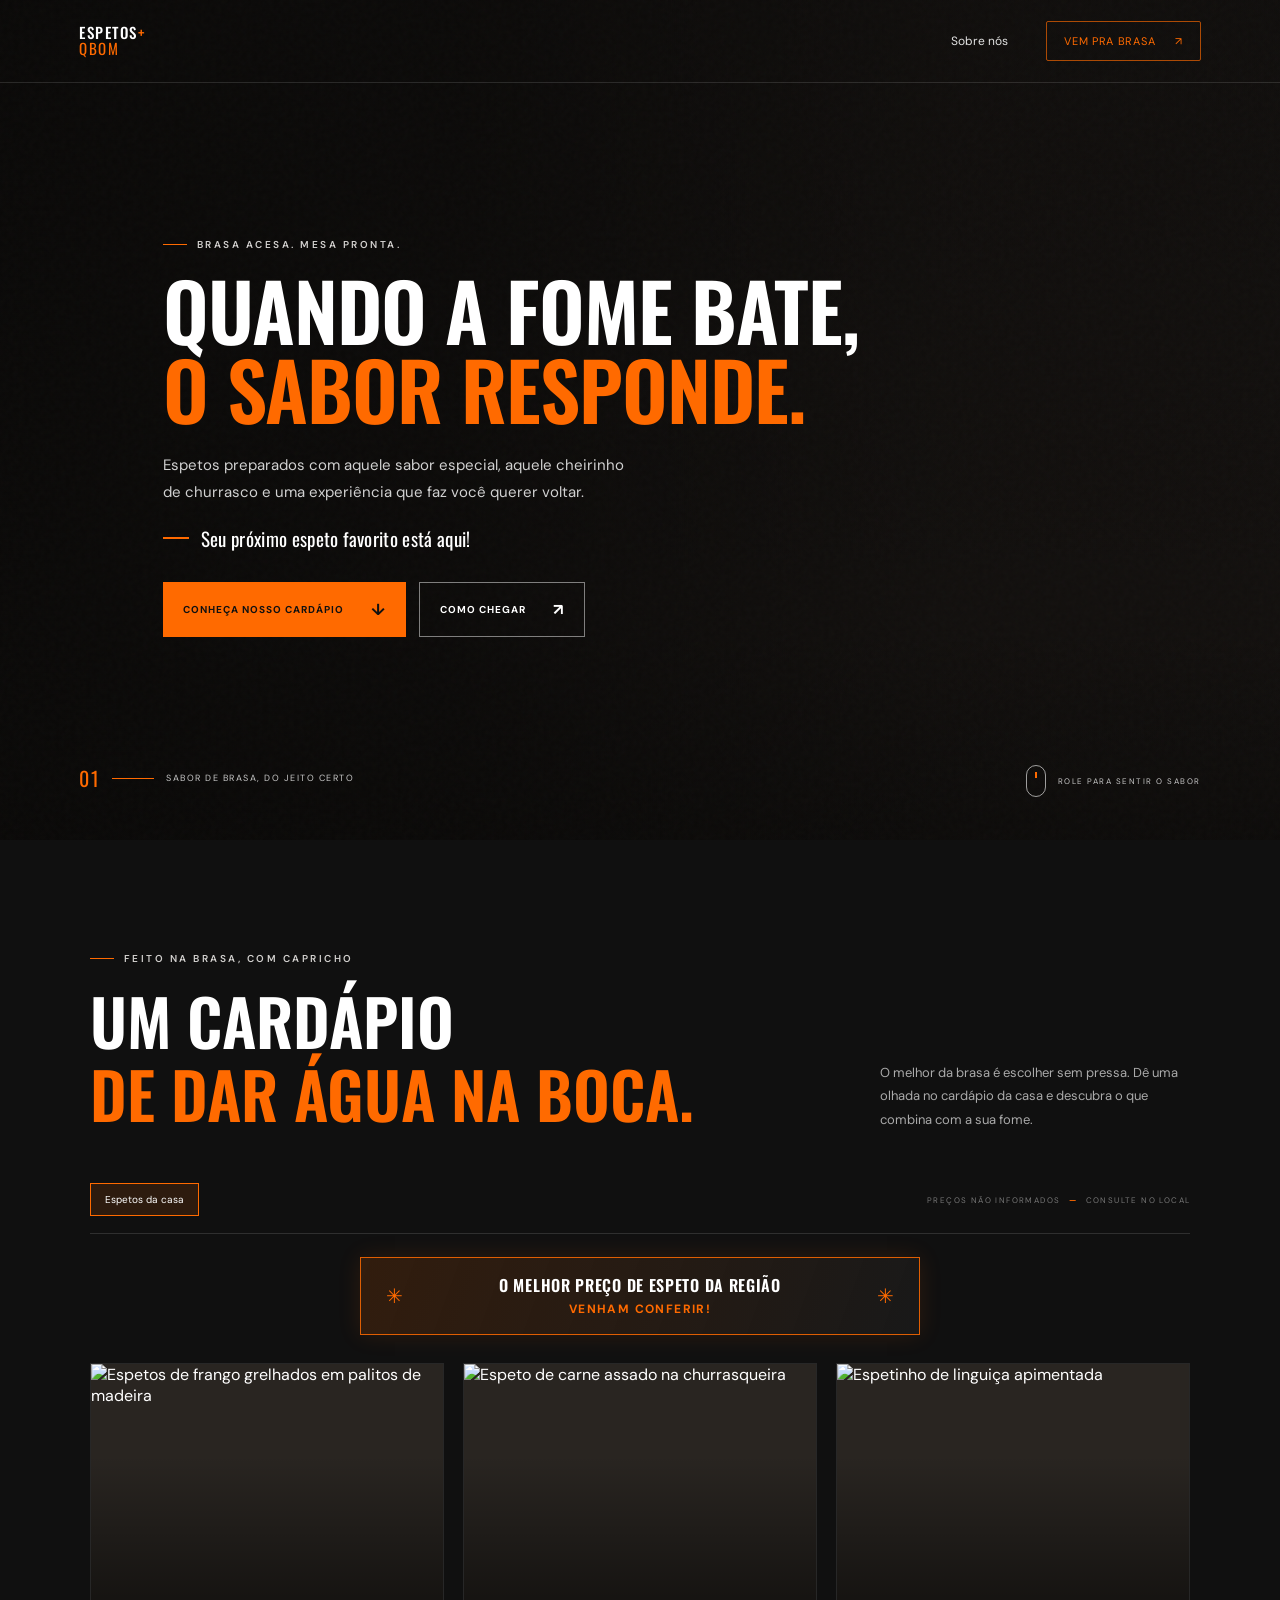
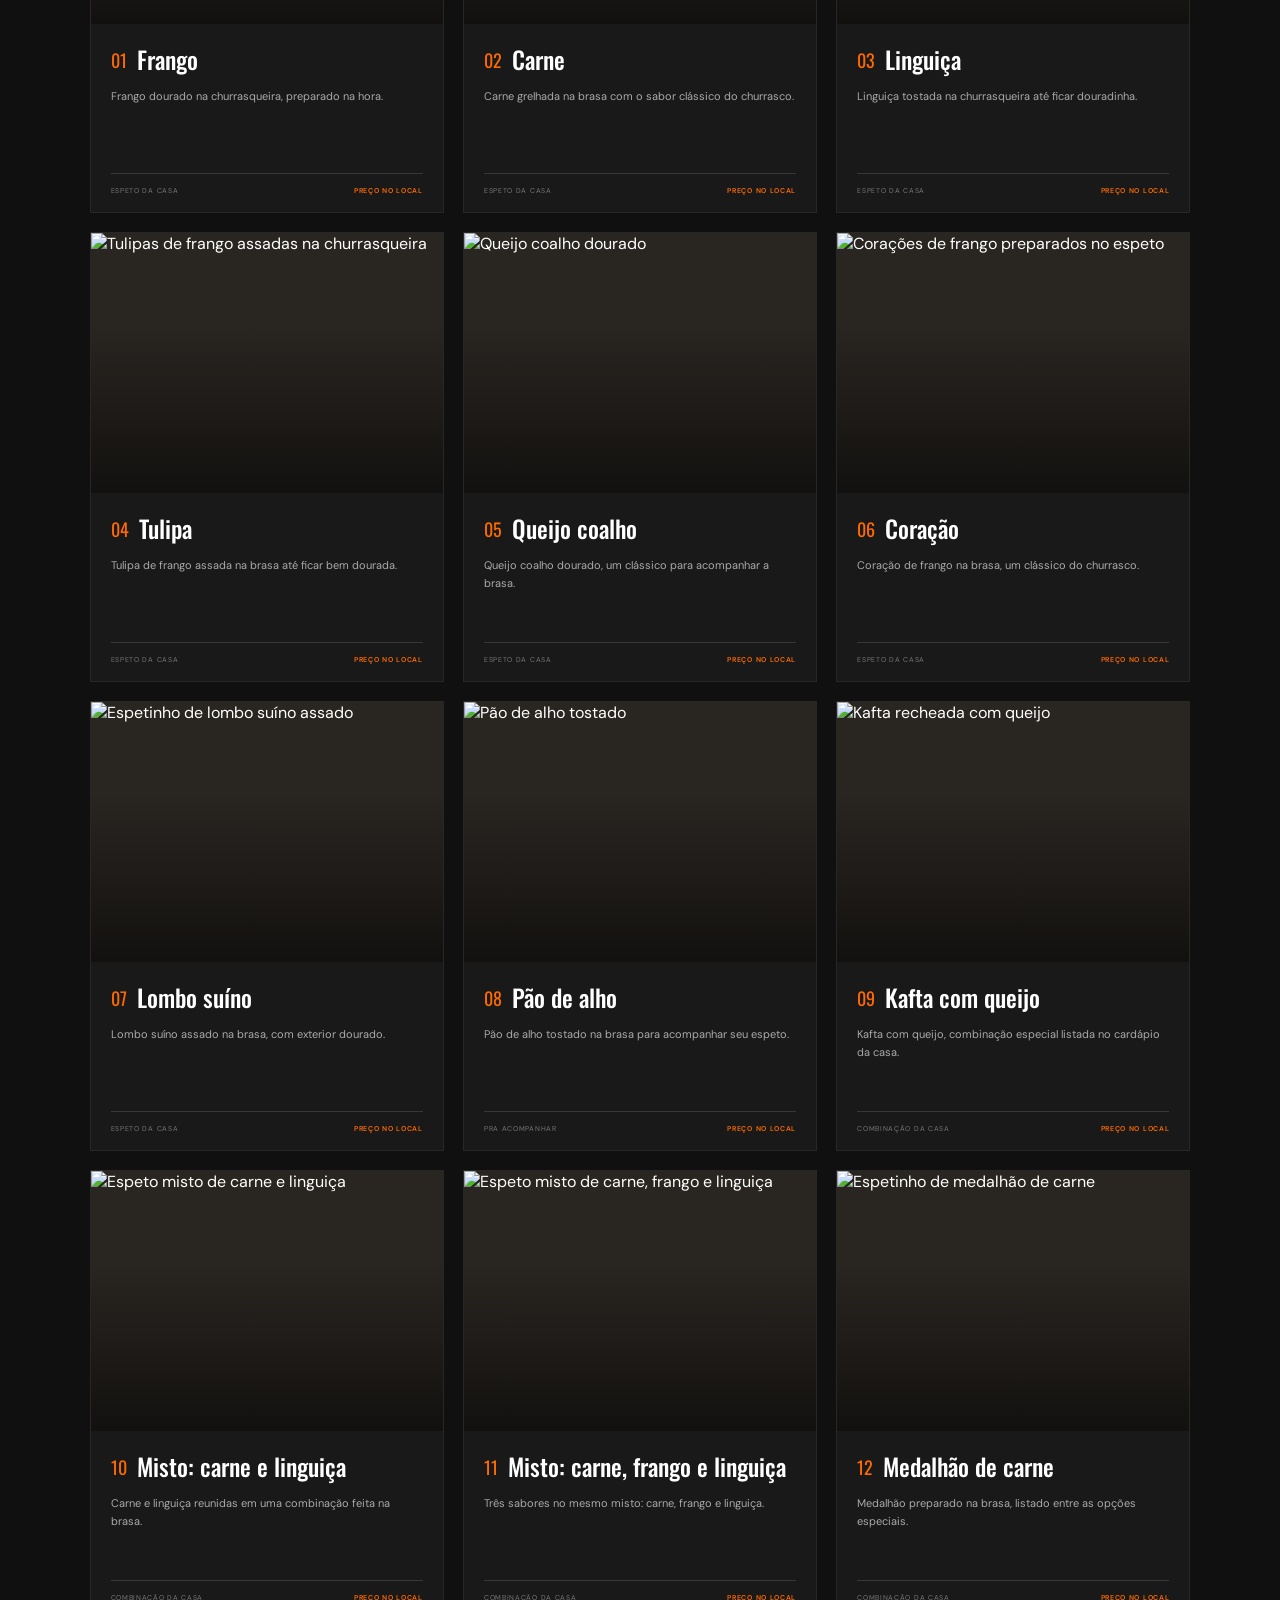
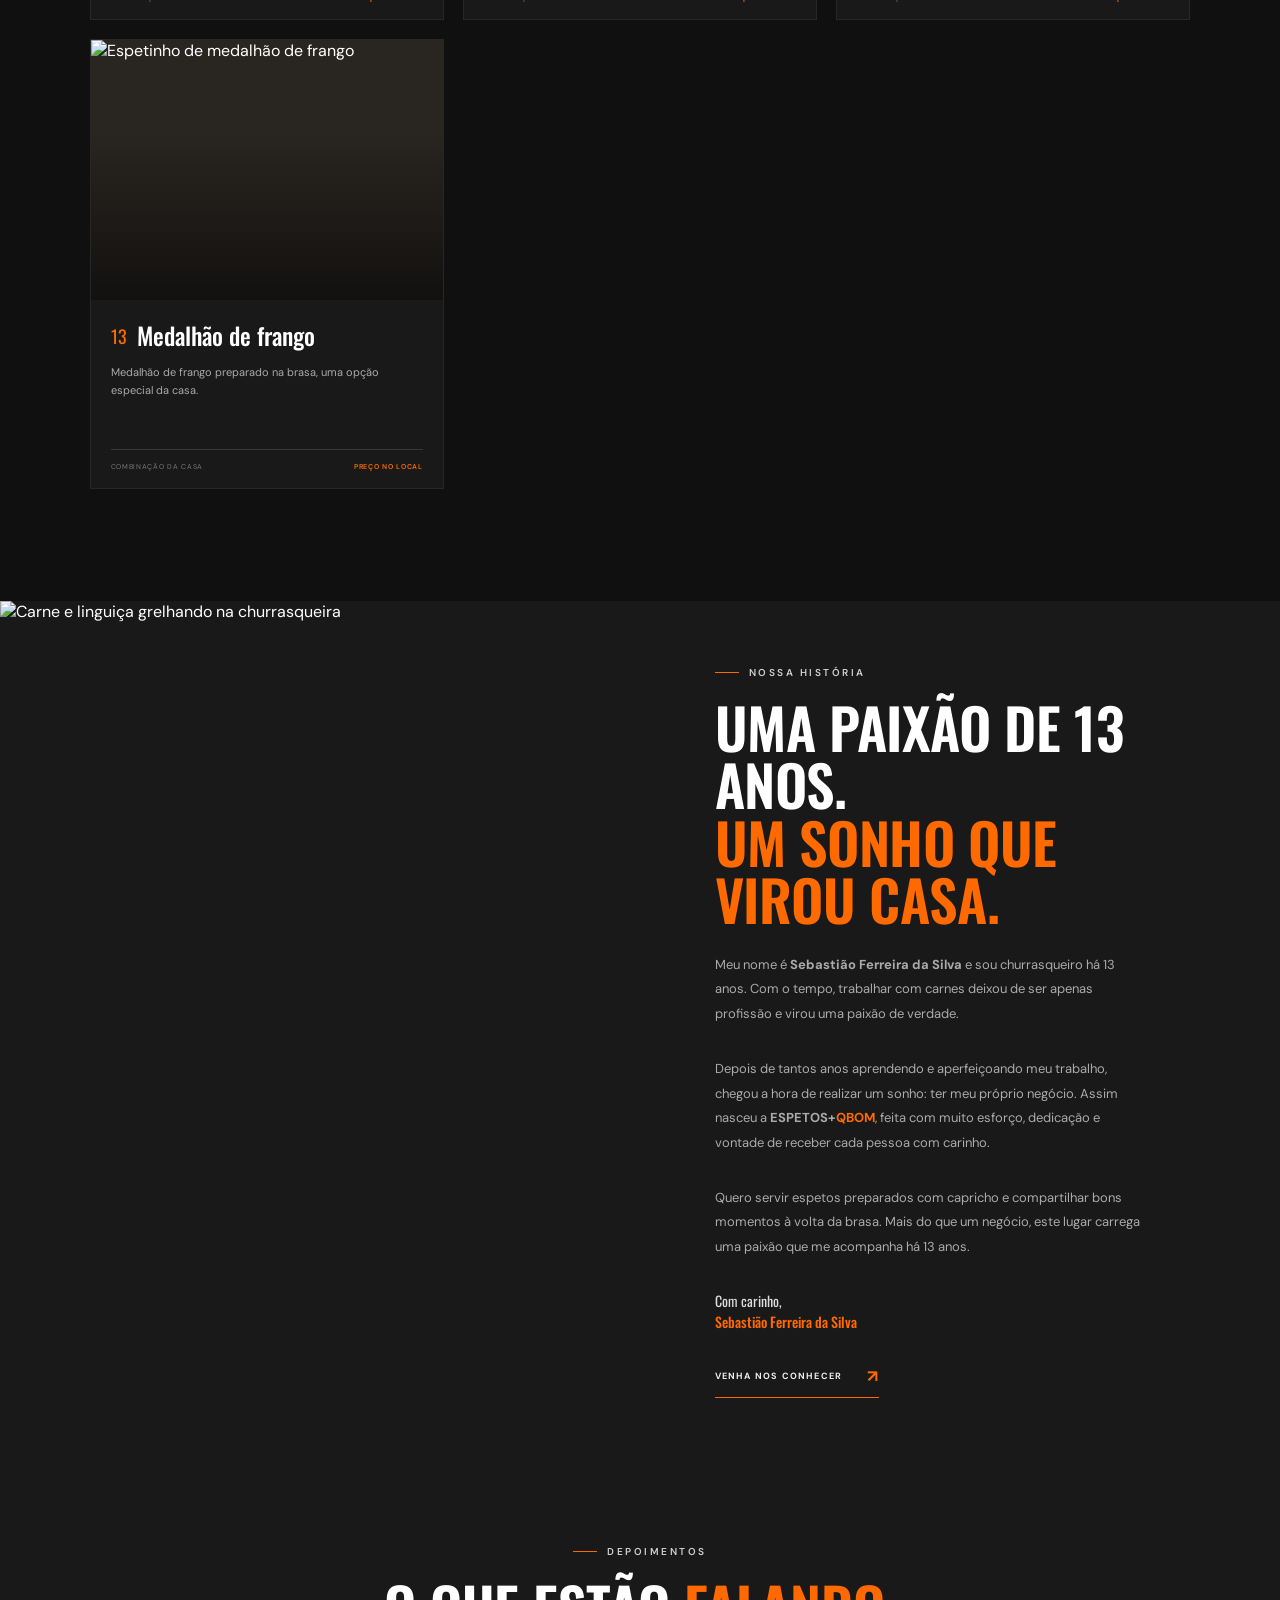
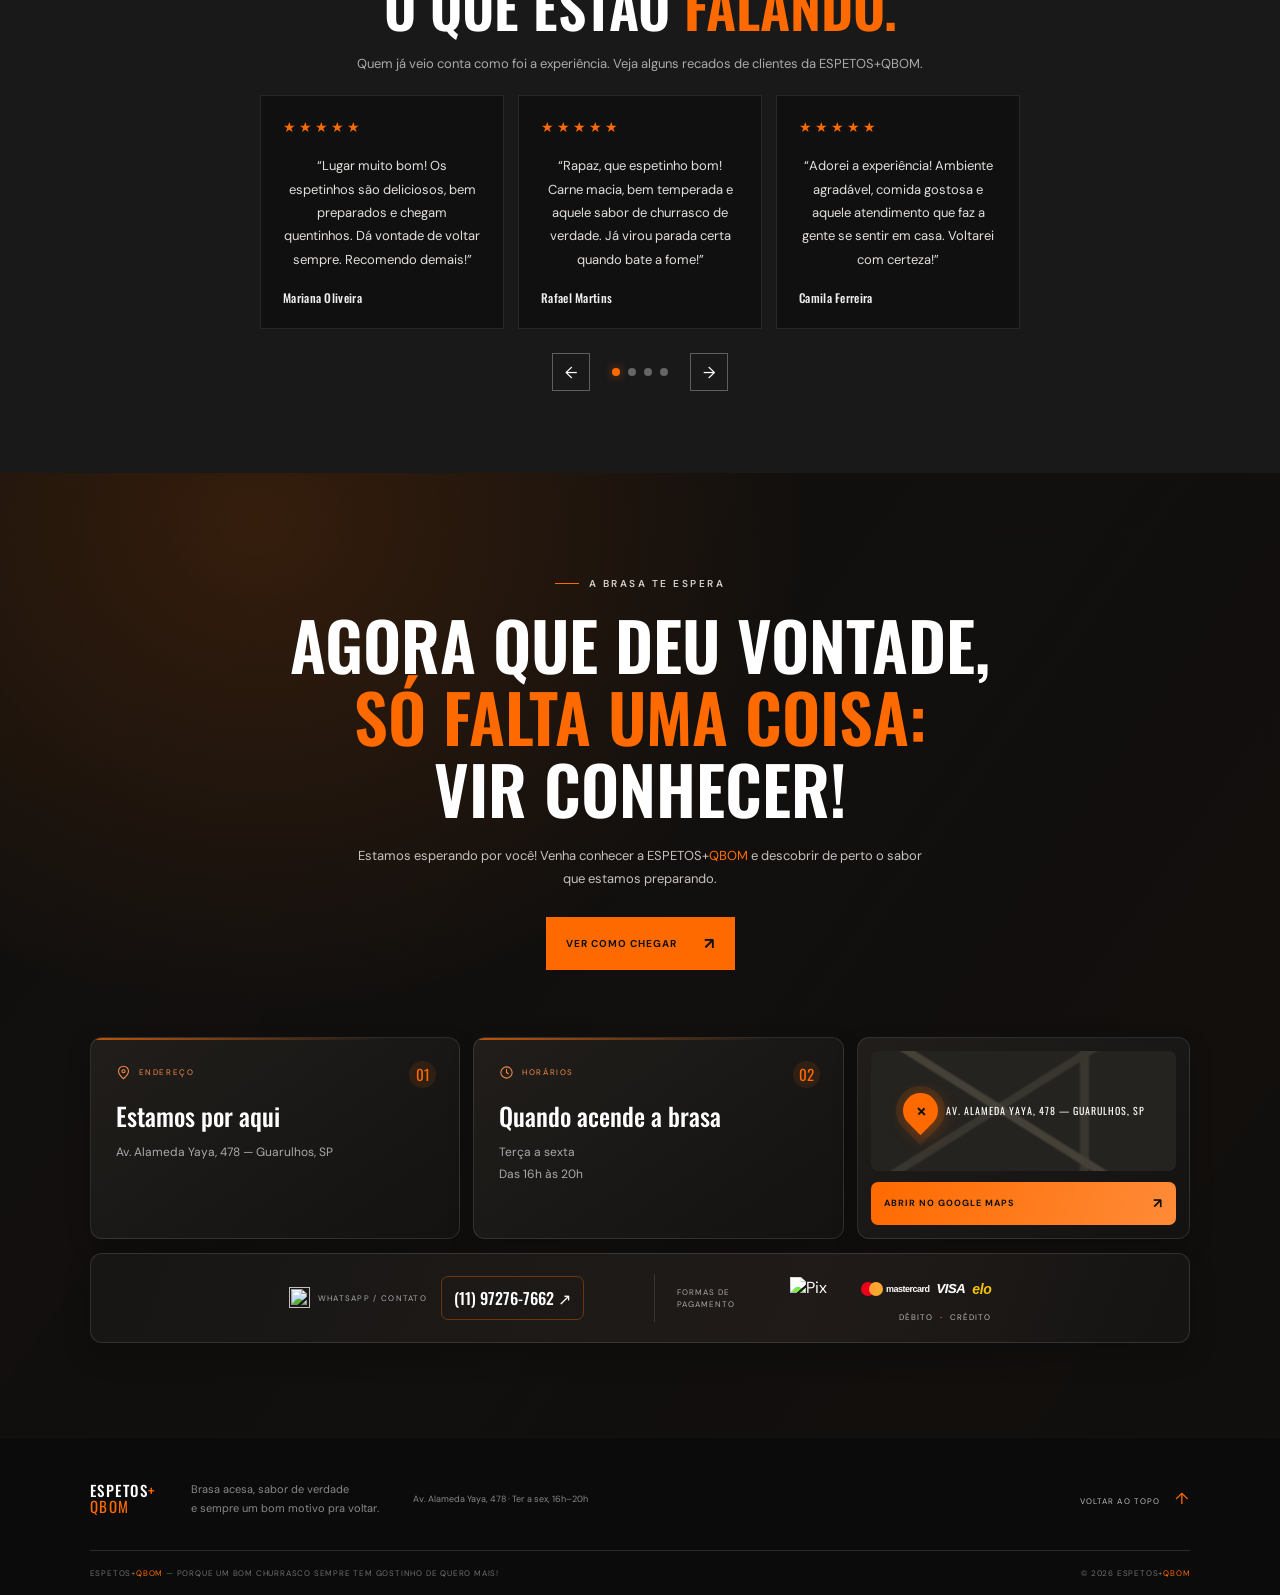
==== index.html @ 120a3262 "Update fmt.Println message from 'Hello' to 'Goodbye'" ====
<!doctype html>
<html lang="pt-BR">
<head>
  <meta charset="utf-8">
  <meta name="viewport" content="width=device-width, initial-scale=1">
  <meta name="theme-color" content="#101010">
  <meta name="description" content="ESPETOS+QBOM: espetos feitos na brasa na Av. Alameda Yaya, 478. Terça a sexta, das 16h às 20h.">
  <title>ESPETOS+QBOM — sabor de brasa</title>
  <link rel="preconnect" href="https://fonts.googleapis.com"><link rel="preconnect" href="https://fonts.gstatic.com" crossorigin>
  <link href="https://fonts.googleapis.com/css2?family=DM+Sans:wght@400;500;600;700&family=Oswald:wght@400;500;600;700&display=swap" rel="stylesheet">
  <script src="https://cdn.tailwindcss.com"></script><script>tailwind.config={theme:{extend:{colors:{ember:'#ff6a00',coal:'#101010'},fontFamily:{sans:['DM Sans','sans-serif'],display:['Oswald','sans-serif']}}}}</script>
  <style>
:root{--black:#101010;--panel:#191919;--orange:#ff6a00;--burnt:#d94b00;--white:#fff;--muted:#aaa;--line:rgba(255,255,255,.13);--display:'Oswald',sans-serif;--body:'DM Sans',sans-serif}*{box-sizing:border-box}html{scroll-behavior:smooth;scroll-padding-top:84px}body{margin:0;background:var(--black);color:var(--white);font-family:var(--body);-webkit-font-smoothing:antialiased}a{color:inherit;text-decoration:none}button{font:inherit}.site-header{position:absolute;z-index:20;top:0;left:0;width:100%;border-bottom:1px solid rgba(255,255,255,.12)}.nav-shell{height:82px;max-width:1440px;padding:0 6.2%;margin:auto;display:flex;align-items:center;justify-content:space-between}.brand{display:inline-flex;align-items:center;gap:10px}.brand-mark{color:var(--orange);font:600 55px/.7 var(--display)}.brand-name{font:500 15px/1.05 var(--display);letter-spacing:1.5px}.brand-name b{color:#c7c7c7;font-weight:400}.nav-links{display:flex;align-items:center;gap:38px}.nav-links>a:not(.nav-visit){font-size:12px;color:#e3e3e3;transition:color .2s}.nav-links>a:not(.nav-visit):hover{color:var(--orange)}.nav-visit{padding:12px 17px;border:1px solid rgba(255,106,0,.65);border-radius:2px;color:var(--orange);font-size:11px;letter-spacing:.7px;text-transform:uppercase}.nav-visit span{margin-left:16px}.menu-toggle{display:none}.hero{height:min(840px,100svh);min-height:700px;position:relative;display:flex;align-items:center;overflow:hidden;background:#14110f}.hero-image{position:absolute;inset:0;background-image:url('https://images.unsplash.com/photo-1544025162-d76694265947?auto=format&fit=crop&w=2200&q=90');background-size:cover;background-position:center 54%;transform:scale(1.015)}.hero:after{content:"";position:absolute;inset:0;background:linear-gradient(90deg,rgba(9,8,7,.92) 0%,rgba(9,8,7,.77) 36%,rgba(9,8,7,.24) 74%,rgba(9,8,7,.2)),linear-gradient(0deg,rgba(10,9,8,.66),transparent 25%,rgba(10,9,8,.26))}.hero-grain{position:absolute;inset:0;z-index:1;opacity:.12;background-image:url("data:image/svg+xml,%3Csvg viewBox='0 0 180 180' xmlns='http://www.w3.org/2000/svg'%3E%3Cfilter id='n'%3E%3CfeTurbulence type='fractalNoise' baseFrequency='.9' numOctaves='3' stitchTiles='stitch'/%3E%3C/filter%3E%3Crect width='100%25' height='100%25' filter='url(%23n)' opacity='.2'/%3E%3C/svg%3E")}.hero-content{position:relative;z-index:2;width:min(760px,70%);margin:35px 0 0 12.7%}.eyebrow{margin:0 0 19px;display:flex;align-items:center;gap:10px;color:#d2d0ce;font-size:10px;letter-spacing:2.5px;font-weight:600}.eyebrow>span{display:inline-block;width:24px;height:1px;background:var(--orange)}h1,h2,h3,p{margin-top:0}.hero h1{margin:0;font:600 clamp(48px,6.2vw,87px)/.99 var(--display);letter-spacing:-1px}.hero h1 em,.section-heading h2 em,.feature-copy h2 em,.visit-inner h2 em{color:var(--orange);font-style:normal}.hero-copy{max-width:480px;color:#d1d1d1;font-size:15px;line-height:1.8;margin:25px 0 18px}.hero-note{font:400 19px var(--display);letter-spacing:.35px;display:flex;align-items:center;gap:12px}.note-line{width:26px;height:2px;background:var(--orange)}.hero-actions{display:flex;gap:13px;margin-top:30px}.button{display:inline-flex;align-items:center;justify-content:space-between;gap:27px;padding:16px 20px;font-size:10px;font-weight:700;letter-spacing:1px;transition:transform .2s,background .2s}.button:hover{transform:translateY(-2px)}.button-primary{background:var(--orange);color:#111}.button-primary:hover{background:#ff8129}.button-quiet{border:1px solid rgba(255,255,255,.47);color:#fff}.button span{font-size:16px}.hero-index{position:absolute;z-index:2;bottom:47px;left:6.2%;display:flex;align-items:center;gap:12px;color:#c8c8c8;font-size:9px;letter-spacing:1.5px}.hero-index span{color:var(--orange);font:20px var(--display)}.hero-index i{height:1px;width:42px;background:var(--orange)}.scroll-cue{position:absolute;z-index:2;right:6.2%;bottom:43px;color:#c8c8c8;font-size:8px;letter-spacing:1.5px;display:flex;align-items:center;gap:12px}.scroll-cue span{height:32px;width:20px;border:1px solid rgba(255,255,255,.6);border-radius:12px;position:relative}.scroll-cue span:after{content:"";position:absolute;top:6px;left:8px;width:2px;height:6px;background:var(--orange);animation:scroll 1.3s infinite}@keyframes scroll{to{transform:translateY(8px);opacity:0}}.section-pad{padding:112px max(7%,calc((100% - 1260px)/2))}.menu-section{background:#101010}.section-heading{display:flex;align-items:flex-end;justify-content:space-between;gap:30px;margin-bottom:48px}.section-heading h2,.feature-copy h2{font:600 clamp(42px,5vw,64px)/1.02 var(--display);margin:0;letter-spacing:-.4px}.heading-aside{max-width:310px;margin:0 0 4px;color:#aaa;font-size:13px;line-height:1.8}.menu-toolbar{display:flex;justify-content:space-between;align-items:center;border-bottom:1px solid var(--line);padding-bottom:17px;margin-bottom:23px;gap:20px}.filter-list{display:flex;flex-wrap:wrap;gap:8px}.filter-chip{border:1px solid rgba(255,255,255,.17);background:transparent;color:#b8b8b8;padding:9px 14px;font-size:10px;cursor:pointer;transition:all .2s}.filter-chip:hover,.filter-chip.is-active{color:#fff;border-color:var(--orange);background:rgba(255,106,0,.12)}.filter-chip span{color:var(--orange);margin-left:8px}.menu-caption{white-space:nowrap;font-size:8px;color:#777;letter-spacing:1.4px}.menu-caption b{color:var(--orange);padding:0 5px}.menu-grid{display:grid;grid-template-columns:repeat(4,1fr);gap:16px}.menu-card{background:var(--panel);min-width:0;transition:transform .3s,box-shadow .3s;overflow:hidden}.menu-card:hover{transform:translateY(-6px);box-shadow:0 16px 35px #0008}.menu-card.is-hidden{display:none}.menu-photo{height:210px;position:relative;overflow:hidden;background:#292521}.menu-photo:after{content:"";position:absolute;inset:35% 0 0;background:linear-gradient(transparent,rgba(0,0,0,.55))}.menu-photo img{width:100%;height:100%;object-fit:cover;transition:transform .55s}.menu-card:hover .menu-photo img{transform:scale(1.06)}.photo-index{position:absolute;z-index:1;bottom:13px;left:15px;font-size:8px;letter-spacing:1.6px;color:white}.menu-info{padding:19px 17px 15px}.menu-title{display:flex;align-items:flex-start;gap:10px}.menu-title>span{font:18px var(--display);color:var(--orange);margin-top:1px}.menu-title h3{font:500 21px/1.1 var(--display);margin:0}.menu-info>p{height:72px;color:#aaa;font-size:11px;line-height:1.65;margin:14px 0}.menu-foot{display:flex;justify-content:space-between;gap:6px;padding-top:12px;border-top:1px solid var(--line);font-size:7px;letter-spacing:.7px;color:#777}.menu-foot b{font-weight:600;color:var(--orange);text-align:right}.menu-disclaimer{font-size:10px;color:#747474;margin:19px 0 0}.feature-section{display:grid;grid-template-columns:1.05fr .95fr;min-height:620px;background:#191919}.feature-photo{position:relative;min-height:620px;overflow:hidden}.feature-photo:after{content:"";position:absolute;inset:0;background:linear-gradient(90deg,transparent 70%,#191919)}.feature-photo img{width:100%;height:100%;object-fit:cover;position:absolute}.feature-stamp{position:absolute;z-index:2;left:9%;bottom:9%;width:112px;height:112px;border:1px solid #ffffff98;border-radius:50%;display:flex;align-items:center;justify-content:center;text-align:center;font:500 17px/1.1 var(--display);transform:rotate(-11deg)}.feature-stamp span{font:25px var(--body);color:var(--orange);margin-left:3px}.feature-copy{align-self:center;padding:65px 12% 65px 7%;max-width:680px}.feature-copy h2{font-size:clamp(38px,4.4vw,58px);margin-bottom:25px}.feature-copy>p:not(.eyebrow){color:#aaa;font-size:13px;line-height:1.9;max-width:430px;margin-bottom:30px}.text-link{display:inline-flex;gap:25px;align-items:center;border-bottom:1px solid var(--orange);padding-bottom:10px;color:#eee;font-size:9px;font-weight:700;letter-spacing:1.2px}.text-link span{color:var(--orange);font-size:17px}.gallery-section{background:#101010}.gallery-heading{margin-bottom:39px}.gallery-grid{display:grid;grid-template-columns:1.2fr .8fr .8fr;grid-template-rows:230px 230px;gap:13px}.gallery-item{position:relative;padding:0;border:0;overflow:hidden;cursor:zoom-in;background:#222;text-align:left}.gallery-item:after{content:"";position:absolute;inset:40% 0 0;background:linear-gradient(transparent,rgba(0,0,0,.72))}.gallery-item img{width:100%;height:100%;object-fit:cover;transition:transform .5s}.gallery-item:hover img{transform:scale(1.055)}.gallery-item>span{position:absolute;z-index:1;bottom:16px;left:17px;right:17px;display:flex;justify-content:space-between;font:12px var(--display);letter-spacing:1px}.gallery-item>span b{font:16px var(--body);color:var(--orange)}.gallery-tall{grid-row:span 2}.gallery-wide{grid-column:span 2}.gallery-note{text-align:right;margin:18px 0 0;color:#777;font-size:8px;letter-spacing:1.4px}.visit-section{position:relative;padding:104px 7% 95px;overflow:hidden;background:#1b1714}.visit-bg{position:absolute;inset:0;background:radial-gradient(ellipse at 20% 5%,rgba(255,106,0,.19),transparent 38%),linear-gradient(125deg,rgba(13,12,11,.83),rgba(15,13,12,.97)),url('https://images.unsplash.com/photo-1544025162-d76694265947?auto=format&fit=crop&w=1800&q=80') center/cover;opacity:.78}.visit-inner,.visit-details{position:relative;z-index:1;max-width:1120px;margin:auto}.visit-inner{text-align:center}.visit-inner .eyebrow{justify-content:center}.visit-inner h2{font:600 clamp(39px,5.2vw,69px)/1.08 var(--display);margin:0 0 19px}.visit-inner>p:not(.eyebrow){max-width:580px;margin:0 auto 26px;color:#c6c2bf;font-size:13px;line-height:1.8}.visit-details{display:grid;grid-template-columns:1fr 1fr .9fr;margin-top:67px;background:rgba(16,16,16,.77);border:1px solid rgba(255,255,255,.13)}.detail-card,.map-card{min-height:184px;padding:25px 27px;position:relative}.detail-card+.detail-card,.map-card{border-left:1px solid var(--line)}.detail-number{position:absolute;right:20px;top:18px;font:19px var(--display);color:var(--orange)}.detail-label{font-size:8px;letter-spacing:1.6px;color:var(--orange);margin-bottom:17px}.detail-card h3{font:500 23px var(--display);margin:0 0 7px}.detail-card>p:last-child{font-size:11px;line-height:1.8;color:#aaa;margin:0}.map-card{display:flex;flex-direction:column;justify-content:space-between;padding:15px}.map-graphic{flex:1;position:relative;overflow:hidden;background-color:#24221e;background-image:linear-gradient(32deg,transparent 45%,#444138 46%,#444138 48%,transparent 49%),linear-gradient(148deg,transparent 44%,#34322d 45%,#34322d 48%,transparent 49%),linear-gradient(90deg,transparent 65%,#35332e 66%,#35332e 68%,transparent 69%);display:flex;align-items:center;justify-content:center;gap:8px}.map-pin{height:35px;width:35px;display:grid;place-items:center;background:var(--orange);border-radius:50% 50% 50% 0;transform:rotate(-45deg);font:24px var(--display);color:#111}.map-label{font:10px/1.15 var(--display);letter-spacing:1px}.map-card>a{display:flex;justify-content:space-between;padding-top:12px;font-size:8px;letter-spacing:1px}.map-card>a b{color:var(--orange);font-size:14px}.site-footer{padding:42px 7% 0;background:#0b0b0b}.footer-main{max-width:1260px;margin:auto;display:flex;align-items:center;gap:34px;padding-bottom:32px}.footer-brand .brand-mark{font-size:48px}.footer-main>p{font-size:11px;line-height:1.75;color:#888;margin:0}.footer-top{margin-left:auto;color:#bbb;font-size:8px;letter-spacing:1.1px}.footer-top span{color:var(--orange);font-size:16px;margin-left:12px}.footer-bottom{max-width:1260px;margin:auto;border-top:1px solid var(--line);padding:17px 0;display:flex;justify-content:space-between;gap:20px;color:#6f6f6f;font-size:8px;letter-spacing:.8px}.back-top{position:fixed;right:22px;bottom:22px;z-index:15;width:40px;height:40px;background:var(--orange);border:0;color:#111;font-size:20px;cursor:pointer;opacity:0;pointer-events:none;transform:translateY(8px);transition:.25s}.back-top.is-visible{opacity:1;pointer-events:auto;transform:none}.lightbox{position:fixed;z-index:50;inset:0;background:rgba(0,0,0,.94);display:flex;align-items:center;justify-content:center;padding:5vw;opacity:0;visibility:hidden;transition:opacity .25s,visibility .25s}.lightbox.is-open{opacity:1;visibility:visible}.lightbox img{max-width:min(1100px,95vw);max-height:85vh;object-fit:contain;box-shadow:0 20px 90px #000}.lightbox-close{position:absolute;top:25px;right:35px;border:0;background:none;color:white;font-size:42px;cursor:pointer}.reveal-ready [data-reveal]{opacity:0;transform:translateY(22px);transition:opacity .7s,transform .7s}.reveal-ready [data-reveal].is-revealed{opacity:1;transform:none}@media(max-width:1050px){.nav-shell{padding:0 4%}.nav-links{gap:22px}.hero-content{margin-left:9%;width:78%}.section-pad{padding-left:5%;padding-right:5%}.menu-grid{grid-template-columns:repeat(2,1fr)}.menu-photo{height:250px}.menu-info>p{height:auto;min-height:42px}.feature-copy{padding-right:7%}.visit-section{padding-left:5%;padding-right:5%}}@media(max-width:700px){html{scroll-padding-top:70px}.nav-shell{height:70px;padding:0 6%}.brand-mark{font-size:47px}.brand-name{font-size:13px}.menu-toggle{display:flex;width:42px;height:42px;flex-direction:column;justify-content:center;gap:6px;align-items:center;background:none;border:1px solid #ffffff4d;cursor:pointer}.menu-toggle span{width:17px;height:1px;background:#fff;transition:transform .2s}.menu-toggle[aria-expanded=true] span:first-child{transform:translateY(3.5px) rotate(45deg)}.menu-toggle[aria-expanded=true] span:last-child{transform:translateY(-3.5px) rotate(-45deg)}.nav-links{position:absolute;top:69px;left:0;right:0;background:#111;padding:15px 6% 24px;display:flex;align-items:stretch;flex-direction:column;gap:0;border-bottom:1px solid var(--line);opacity:0;visibility:hidden;transform:translateY(-8px);transition:.2s}.nav-links.is-open{opacity:1;visibility:visible;transform:none}.nav-links>a:not(.nav-visit){padding:14px 0;border-bottom:1px solid var(--line);font-size:13px}.nav-visit{margin-top:15px;text-align:center}.hero{min-height:700px;height:94svh;max-height:850px;align-items:center}.hero-image{background-position:60% center}.hero:after{background:linear-gradient(90deg,rgba(9,8,7,.84),rgba(9,8,7,.4)),linear-gradient(0deg,rgba(10,9,8,.75),transparent 42%,rgba(10,9,8,.3))}.hero-content{width:auto;margin:30px 7% 0}.eyebrow{font-size:8px;letter-spacing:1.8px}.hero h1{font-size:clamp(43px,12vw,68px)}.hero-copy{font-size:13px;max-width:390px}.hero-note{font-size:17px}.hero-actions{gap:9px;flex-wrap:wrap}.button{padding:14px 15px;font-size:9px;gap:14px}.hero-index{left:7%;bottom:23px}.scroll-cue{display:none}.section-pad{padding:77px 6%}.section-heading{display:block;margin-bottom:31px}.section-heading h2,.feature-copy h2{font-size:46px}.heading-aside{margin-top:18px;font-size:12px}.menu-toolbar{display:block}.filter-list{gap:6px}.filter-chip{padding:8px 10px;font-size:9px}.menu-caption{display:block;margin-top:15px}.menu-grid{grid-template-columns:1fr;gap:13px}.menu-photo{height:250px}.menu-info{padding:17px}.menu-title h3{font-size:23px}.menu-info>p{margin:11px 0 14px}.menu-foot{font-size:8px}.feature-section{grid-template-columns:1fr}.feature-photo{min-height:360px}.feature-photo:after{background:linear-gradient(0deg,#191919,transparent 35%)}.feature-copy{padding:8px 7% 65px}.feature-copy h2{font-size:43px}.gallery-grid{grid-template-columns:1fr 1fr;grid-template-rows:210px 155px 170px;gap:9px}.gallery-tall{grid-row:span 2}.gallery-wide{grid-column:span 2}.gallery-item>span{font-size:10px;left:11px;right:11px;bottom:12px}.visit-section{padding:78px 6% 62px}.visit-inner h2{font-size:clamp(37px,10vw,54px)}.visit-inner>p:not(.eyebrow){font-size:12px}.visit-details{grid-template-columns:1fr;margin-top:42px}.detail-card,.map-card{min-height:155px;padding:21px}.detail-card+.detail-card,.map-card{border-left:0;border-top:1px solid var(--line)}.map-card{height:200px}.site-footer{padding:34px 6% 0}.footer-main{display:grid;grid-template-columns:1fr 1fr;gap:16px}.footer-main>p{font-size:10px}.footer-top{margin-left:0;grid-column:2;grid-row:1;text-align:right}.footer-bottom{display:flex;flex-direction:column;gap:9px;font-size:7px;line-height:1.6}.back-top{right:13px;bottom:13px}}@media(prefers-reduced-motion:reduce){*,*::before,*::after{scroll-behavior:auto!important;animation-duration:.01ms!important;animation-iteration-count:1!important;transition-duration:.01ms!important}}
.brand-inline-plus{color:var(--orange)}.contact-strip{position:relative;z-index:1;max-width:1120px;margin:14px auto 0;display:flex;justify-content:center;gap:70px;padding:22px 25px;border:1px solid rgba(255,255,255,.15);background:rgba(16,16,16,.78)}.contact-strip>div{display:flex;align-items:center;gap:14px}.contact-strip>div>span{font-size:8px;letter-spacing:1.3px;color:#aaa}.contact-strip a,.contact-strip p{font:500 18px var(--display);color:#fff;margin:0}.contact-strip a:hover{color:var(--orange)}.footer-contact{display:flex;flex-direction:column;gap:6px}.footer-contact a{font-size:12px;color:var(--orange)}.footer-contact span{font-size:9px;color:#888}@media(max-width:700px){.contact-strip{flex-direction:column;gap:18px;padding:18px}.contact-strip>div{justify-content:space-between}.contact-strip a,.contact-strip p{font-size:17px}.footer-contact{grid-column:1/-1}.footer-top{grid-column:2;grid-row:1}}
.menu-grid{grid-template-columns:repeat(3,minmax(0,1fr));gap:19px}.menu-card{border:1px solid rgba(255,255,255,.06)}.menu-photo{height:260px}.menu-photo img{filter:saturate(1.08) contrast(1.04)}.menu-info{padding:22px 20px 17px}.menu-info>p{min-height:60px}.menu-title h3{font-size:24px}.menu-disclaimer{line-height:1.7}@media(max-width:1050px){.menu-grid{grid-template-columns:repeat(2,minmax(0,1fr))}.menu-photo{height:250px}}@media(max-width:700px){.menu-grid{grid-template-columns:1fr;gap:15px}.menu-photo{height:270px}.menu-info{padding:19px 17px 16px}.menu-info>p{min-height:0}}
.brand-name b,.brand-inline-plus{color:var(--orange)!important}.promo-callout{max-width:560px;margin:0 auto 28px;padding:17px 25px;display:flex;align-items:center;justify-content:space-between;gap:18px;border:1px solid rgba(255,106,0,.85);background:linear-gradient(110deg,rgba(255,106,0,.14),rgba(25,25,25,.96));box-shadow:0 0 22px rgba(255,106,0,.12);text-align:center;animation:ember-pulse 1.9s ease-in-out infinite}.promo-callout strong{font:600 16px/1.25 var(--display);letter-spacing:.7px;color:#fff}.promo-callout p{margin:4px 0 0;color:var(--orange);font-size:12px;font-weight:700;letter-spacing:1.4px;text-transform:uppercase}.promo-spark{color:var(--orange);font-size:20px;animation:spark-turn 4s linear infinite}@keyframes ember-pulse{0%,100%{box-shadow:0 0 12px rgba(255,106,0,.12);border-color:rgba(255,106,0,.55)}50%{box-shadow:0 0 30px rgba(255,106,0,.35);border-color:#ff8a38}}@keyframes spark-turn{to{transform:rotate(360deg)}}.testimonials-section{background:#191919;text-align:center;padding-top:82px;padding-bottom:82px}.testimonials-inner{max-width:760px;margin:0 auto}.testimonials-inner .eyebrow{justify-content:center}.testimonials-inner h2{font:600 clamp(37px,4.5vw,56px)/1.05 var(--display);margin:0 0 16px}.testimonials-inner h2 em{font-style:normal;color:var(--orange)}.testimonials-inner>p:not(.eyebrow){max-width:600px;margin:0 auto 20px;color:#aaa;font-size:13px;line-height:1.8}.testimonials-note{display:inline-block;padding:10px 15px;border:1px solid rgba(255,106,0,.5);color:var(--orange);font-size:9px;letter-spacing:1.3px}@media(prefers-reduced-motion:reduce){.promo-callout,.promo-spark{animation:none}}@media(max-width:700px){.promo-callout{gap:10px;margin-bottom:21px;padding:16px 13px}.promo-callout strong{font-size:13px}.promo-spark{font-size:15px}.testimonials-section{padding-top:65px;padding-bottom:65px}}
.menu-photo img{cursor:zoom-in}.menu-photo img:focus-visible{outline:2px solid var(--orange);outline-offset:-3px}
.testimonials-disclaimer{max-width:760px;margin:0 auto 26px!important;padding:9px 13px;border:1px dashed rgba(255,106,0,.4);color:#c8b8ad!important;font-size:10px!important}.review-grid{display:grid;grid-template-columns:repeat(3,minmax(0,1fr));gap:14px;text-align:left}.review-card{min-height:190px;padding:22px;background:#101010;border:1px solid rgba(255,255,255,.1);display:flex;flex-direction:column;align-items:flex-start}.sample-badge{color:var(--orange);font-size:8px;letter-spacing:1px}.review-card p{font-size:13px;line-height:1.8;color:#e3e0dd;margin:18px 0 20px}.review-author{margin-top:auto;color:#777;font-size:8px;letter-spacing:1px}@media(max-width:700px){.review-grid{grid-template-columns:1fr}.review-card{min-height:155px}}
.invitation-link{margin-top:25px}
.review-slide{display:grid;grid-template-columns:repeat(3,minmax(0,1fr));gap:14px}.review-slide[hidden]{display:none!important}.review-stars{color:var(--orange);font-size:14px;letter-spacing:3px}.review-controls{display:flex;align-items:center;justify-content:center;gap:22px;margin-top:24px}.review-arrow{width:38px;height:38px;border:1px solid rgba(255,255,255,.3);background:transparent;color:#fff;cursor:pointer;transition:.2s}.review-arrow:hover{border-color:var(--orange);color:var(--orange)}.review-dots{display:flex;gap:8px}.review-dot{width:8px;height:8px;padding:0;border:0;border-radius:100%;background:#666;cursor:pointer}.review-dot.is-active{background:var(--orange);box-shadow:0 0 10px rgba(255,106,0,.55)}@media(max-width:700px){.review-slide{grid-template-columns:1fr}.review-controls{gap:16px}}@media(prefers-reduced-motion:reduce){.review-arrow{transition:none}}
.review-person{display:flex;align-items:center;gap:11px;margin-top:auto}.review-person img{width:42px;height:42px;flex:0 0 42px;border-radius:50%;object-fit:cover;border:1px solid rgba(255,106,0,.5)}.review-person span{font:500 12px var(--display);letter-spacing:.3px;color:#eee}.review-card>p{margin-bottom:18px}.review-author{font:500 12px var(--display);letter-spacing:.3px;color:#eee;text-transform:none}.review-avatar-note{margin:15px 0 0!important;color:#727272!important;font-size:9px!important;letter-spacing:.3px}@media(max-width:700px){.review-person img{width:38px;height:38px;flex-basis:38px}}
.review-person .review-avatar{width:42px;height:42px;flex:0 0 42px;border-radius:50%;display:grid;place-items:center;background:linear-gradient(145deg,#ff6a00,#a93600);color:#fff;font:600 13px var(--display);letter-spacing:.5px;border:1px solid rgba(255,255,255,.18)}@media(max-width:700px){.review-person .review-avatar{width:38px;height:38px;flex-basis:38px}}
.menu-section .section-heading h2{line-height:1.14;letter-spacing:0;padding-bottom:.08em}
.story-signature{margin-top:22px;color:#ddd!important;font-family:var(--display);font-size:14px!important;line-height:1.55!important}.story-signature strong{color:var(--orange);font-weight:500}
.feature-photo img{object-fit:contain;object-position:center;background:#191919}.feature-photo:after{display:none}
.feature-photo{overflow:hidden;background:#191919}.feature-photo img{object-fit:cover;object-position:center center;width:100%;height:100%}@media(max-width:700px){.feature-photo img{object-position:center 40%}}
.feature-photo img{object-position:68% center}@media(max-width:700px){.feature-photo img{object-position:68% 40%}}
.feature-photo img{object-position:center center}@media(max-width:700px){.feature-photo img{object-position:center 40%}}
.payment-pix{display:inline-flex;align-items:center;gap:8px;color:#32bcad!important;font:600 17px var(--body)!important}.payment-pix svg{width:26px;height:26px;display:block}.contact-strip>div:last-child{min-width:215px}
.payment-methods{display:flex;flex-direction:column;align-items:flex-end;gap:7px}.payment-logos{display:flex;align-items:center;justify-content:flex-end;gap:10px;flex-wrap:wrap}.pix-brand{display:flex;align-items:center;padding:4px 6px;background:#fff;border-radius:4px}.pix-brand img{display:block;width:64px;height:24px;object-fit:contain}.card-brand{display:inline-flex;align-items:center;font:700 13px Arial,sans-serif;letter-spacing:-.4px;color:#fff}.card-brand.mastercard{font-size:10px;letter-spacing:-.5px}.mastercard i{width:22px;height:14px;position:relative;display:inline-block;margin-right:3px}.mastercard i:before,.mastercard i:after{content:"";position:absolute;top:0;width:14px;height:14px;border-radius:50%}.mastercard i:before{left:0;background:#eb001b}.mastercard i:after{left:8px;background:#f79e1b;mix-blend-mode:screen}.card-brand.visa{color:#1a1f71;background:#fff;padding:3px 5px;border-radius:3px;font-style:italic}.card-brand.elo{color:#f2c900;font-size:15px;font-style:italic}.payment-types{color:#bbb;font-size:8px;letter-spacing:1px}.payment-types b{color:var(--orange);padding:0 4px}.contact-strip>div:last-child{align-items:center;gap:18px}.contact-strip>div:last-child>span:first-child{max-width:95px;line-height:1.5}@media(max-width:700px){.payment-methods{align-items:flex-end}.payment-logos{gap:7px}.pix-brand img{width:56px;height:22px}.contact-strip>div:last-child{align-items:center}}
.visit-details{gap:13px;background:transparent;border:0;overflow:visible}.detail-card,.map-card{border:1px solid rgba(255,255,255,.1);border-radius:12px;background:linear-gradient(145deg,rgba(34,31,28,.96),rgba(20,19,18,.96));box-shadow:0 10px 24px rgba(0,0,0,.18);transition:transform .25s ease,border-color .25s ease,box-shadow .25s ease}.detail-card{min-height:195px;padding:27px 25px}.detail-card:before{content:"";position:absolute;left:0;right:0;top:0;height:2px;background:linear-gradient(90deg,var(--orange),transparent 80%);opacity:.72}.detail-card:hover,.map-card:hover{transform:translateY(-4px);border-color:rgba(255,106,0,.42);box-shadow:0 14px 30px rgba(0,0,0,.32),0 0 18px rgba(255,106,0,.06)}.detail-number{width:30px;height:30px;top:18px;right:18px;display:grid;place-items:center;border-radius:50%;background:rgba(255,106,0,.1);font-size:15px}.detail-label{display:flex;align-items:center;gap:8px;color:#f58a46}.detail-icon{width:15px;height:15px;fill:none;stroke:currentColor;stroke-width:1.7;stroke-linecap:round;stroke-linejoin:round}.detail-card h3{font-size:25px}.detail-card>p:last-child{font-size:12px;line-height:1.9}.map-card{padding:13px;gap:11px}.map-graphic{min-height:120px;border-radius:7px;background-color:#25231f;background-image:linear-gradient(32deg,transparent 44%,#454138 45%,#454138 47%,transparent 48%),linear-gradient(148deg,transparent 42%,#39362f 43%,#39362f 45%,transparent 46%),linear-gradient(90deg,transparent 68%,#39362f 69%,#39362f 71%,transparent 72%)}.map-pin{box-shadow:0 0 0 7px rgba(255,106,0,.12),0 5px 18px rgba(255,106,0,.32);animation:pin-bob 2.7s ease-in-out infinite}.map-open-link{min-height:43px;align-items:center!important;padding:0 13px!important;border-radius:7px;background:linear-gradient(110deg,#ff6a00,#ff8b38);color:#111!important;font-size:9px!important;font-weight:700;transition:filter .2s,transform .2s}.map-open-link:hover{filter:brightness(1.08);transform:translateY(-1px)}.map-open-link b{color:#111!important}.contact-strip{border-radius:12px;padding:20px 24px;border-color:rgba(255,255,255,.12);background:linear-gradient(110deg,#171615,#201b18 65%,#151413);box-shadow:0 12px 28px rgba(0,0,0,.2)}.contact-strip>div:first-child>span{display:flex;align-items:center;gap:8px}.contact-icon{width:16px;height:16px;flex:0 0 16px;fill:none;stroke:var(--orange);stroke-width:1.6;stroke-linecap:round;stroke-linejoin:round}.contact-strip>div:first-child>a{padding:9px 12px;border:1px solid rgba(255,106,0,.35);border-radius:7px;color:#fff;font:500 16px var(--display);transition:background .2s,border-color .2s}.contact-strip>div:first-child>a:hover{background:rgba(255,106,0,.12);border-color:var(--orange)}.contact-strip>div:last-child{padding-left:22px;border-left:1px solid rgba(255,255,255,.12)}.contact-strip>div:last-child>span:first-child{font-size:8px;letter-spacing:1px}.payment-methods{gap:8px}.payment-logos{gap:7px}.pix-brand,.card-brand.visa{box-shadow:0 2px 8px rgba(0,0,0,.16);transition:transform .18s,box-shadow .18s}.card-brand.mastercard{height:30px;padding:0 7px;border-radius:4px;background:#fff;color:#1b1b1b;font-size:9px;box-shadow:0 2px 8px rgba(0,0,0,.16)}.card-brand.visa{height:30px;padding:0 7px;font-size:13px}.card-brand.elo{height:30px;padding:0 8px;border-radius:4px;background:#fff;color:#111;font-size:14px;box-shadow:0 2px 8px rgba(0,0,0,.16)}.payment-logos>span:hover{transform:translateY(-2px);box-shadow:0 5px 12px rgba(0,0,0,.25)}@keyframes pin-bob{0%,100%{transform:rotate(-45deg) translateY(0)}50%{transform:rotate(-45deg) translateY(-3px)}}@media(max-width:700px){.visit-details{gap:10px}.detail-card,.map-card{border-radius:10px}.contact-strip{padding:18px}.contact-strip>div:last-child{padding-left:0;border-left:0;border-top:1px solid rgba(255,255,255,.12);padding-top:15px}.contact-strip>div:first-child>a{font-size:15px}.payment-logos{gap:6px}.map-graphic{min-height:135px}}@media(prefers-reduced-motion:reduce){.map-pin{animation:none}.detail-card,.map-card,.payment-logos>span,.map-open-link,.contact-strip>div:first-child>a{transition:none}}
.detail-card{overflow:hidden}.detail-number{top:23px;right:23px;width:27px;height:27px;box-sizing:border-box;z-index:1}.contact-icon{width:21px;height:21px;flex-basis:21px;stroke-width:1.9}@media(max-width:700px){.detail-number{top:20px;right:20px;width:26px;height:26px}}
img.contact-icon{display:block;object-fit:contain;stroke:none;fill:initial}
.card-brand.mastercard,.card-brand.visa,.card-brand.elo{background:transparent!important;box-shadow:none!important;border-radius:0!important;padding-left:0!important;padding-right:0!important}.card-brand.mastercard{color:#fff!important}.card-brand.visa{color:#fff!important;text-shadow:0 0 1px rgba(255,255,255,.35)}.card-brand.elo{color:#f5c400!important}.payment-logos>span:hover{box-shadow:none!important}
.pix-brand{background:transparent!important;padding:0!important;border-radius:0!important;box-shadow:none!important}.pix-brand img{filter:brightness(1.35)}
.payment-pix-only{align-items:center;min-width:0}.payment-pix-only img{display:block;width:90px;height:34px;object-fit:contain;filter:brightness(1.35)}
.hero-image{background-image:url("https://img0.didiglobal.com/static/soda_public/img_fe8a1eaa68ecc4532b9631aa294db2e2.jpeg");background-position:center 54%;background-size:cover}
.hero-image{background-image:url("https://images.squarespace-cdn.com/content/v1/60cdcff5d960081f26357250/1625497314425-RH306TRMQTMGABGTLM1K/image0.jpeg?format=2500w");background-position:center 56%;background-size:cover}
.hero-image{background-image:url("https://aromaofbrazil.com/pluto-images/funnel/images/48b61131-6430-41c0-afaf-ac01fa40456f?fit=cover&w=1920");background-position:center 54%;background-size:cover}
.hero-image{background-image:url("https://images.unsplash.com/photo-1529193591184-b1d58069ecdd?auto=format&fit=crop&w=2400&q=90"),url("https://images.unsplash.com/photo-1544025162-d76694265947?auto=format&fit=crop&w=2200&q=90");background-position:center 54%,center 54%;background-size:cover,cover}
.hero-image{background-image:url("https://images.unsplash.com/photo-1544025162-d76694265947?auto=format&fit=crop&w=2200&q=90");background-position:center 54%;background-size:cover}
.hero-image{background-image:url("https://images.unsplash.com/photo-1691410065039-25bdbb56c23b?auto=format&fit=crop&w=2400&q=90");background-position:center 52%;background-size:cover}
.hero-image{background-image:url("https://images.unsplash.com/photo-1755437103545-6aca71afa6b7?auto=format&fit=crop&w=2400&q=90"),url("https://images.unsplash.com/photo-1544025162-d76694265947?auto=format&fit=crop&w=2200&q=90");background-position:center 52%,center 54%;background-size:cover,cover}
.feature-photo{padding-left:clamp(18px,3.5vw,48px)}.feature-photo img{left:clamp(18px,3.5vw,48px);width:calc(100% - clamp(18px,3.5vw,48px));border-radius:10px}@media(max-width:700px){.feature-photo{padding-left:16px}.feature-photo img{left:16px;width:calc(100% - 16px);border-radius:8px}}
.feature-photo{padding-left:0}.feature-photo img{left:0;width:100%;height:100%;object-fit:cover;border-radius:0}@media(max-width:700px){.feature-photo{padding-left:0}.feature-photo img{left:0;width:100%;border-radius:0}}
.visit-bg{background-image:radial-gradient(ellipse at 20% 5%,rgba(255,106,0,.19),transparent 38%),linear-gradient(125deg,rgba(13,12,11,.83),rgba(15,13,12,.97)),url("https://images.unsplash.com/photo-1691410065039-25bdbb56c23b?auto=format&fit=crop&w=2000&q=88");background-position:center,center,center;background-size:auto,auto,cover}
.visit-bg{background-image:radial-gradient(ellipse at 20% 5%,rgba(255,106,0,.19),transparent 38%),linear-gradient(125deg,rgba(13,12,11,.83),rgba(15,13,12,.97)),url("https://images.unsplash.com/photo-1747253255646-3bffa4565a7a?auto=format&fit=crop&w=2200&q=90");background-position:center,center,center;background-size:auto,auto,cover}
.visit-bg{background-image:radial-gradient(ellipse at 20% 5%,rgba(255,106,0,.19),transparent 38%),linear-gradient(125deg,rgba(13,12,11,.83),rgba(15,13,12,.97)),url("https://images.unsplash.com/photo-1765036741062-1184a3834c7a?auto=format&fit=crop&w=2200&q=90");background-position:center,center,center;background-size:auto,auto,cover}
.visit-bg{background-image:radial-gradient(ellipse at 20% 5%,rgba(255,106,0,.19),transparent 38%),linear-gradient(125deg,rgba(13,12,11,.83),rgba(15,13,12,.97)),url("https://campechebrasa.com.br/assets/hero-grill-D1SeYlXn.jpg"),url("https://images.unsplash.com/photo-1755437103545-6aca71afa6b7?auto=format&fit=crop&w=2200&q=90");background-position:center,center,center,center;background-size:auto,auto,cover,cover}
.visit-bg{background-image:radial-gradient(ellipse at 20% 5%,rgba(255,106,0,.19),transparent 38%),linear-gradient(125deg,rgba(13,12,11,.83),rgba(15,13,12,.97)),url("https://images.unsplash.com/photo-1679711246825-1f2bd51b16d0?auto=format&fit=crop&w=2200&q=90");background-position:center,center,center;background-size:auto,auto,cover}

</style>
</head>
<body>
  <header class="site-header" id="top"><nav class="nav-shell" aria-label="Navegação principal">
    <a class="brand" href="#inicio" aria-label="ESPETOS+QBOM, início"><span class="brand-name">ESPETOS<span class="brand-inline-plus">+</span><br><b>QBOM</b></span></a>
    <button class="menu-toggle" aria-label="Abrir menu" aria-expanded="false" aria-controls="main-nav"><span></span><span></span></button>
    <div class="nav-links" id="main-nav"><a href="#sobre">Sobre nós</a><a class="nav-visit" href="#localizacao">Vem pra brasa <span>↗</span></a></div>
  </nav></header>
  <main>
    <section class="hero" id="inicio" aria-labelledby="hero-title"><div class="hero-image" role="img" aria-label="Espetos dourando sobre uma churrasqueira em brasa"></div><div class="hero-grain"></div><div class="hero-content" data-reveal>
      <p class="eyebrow"><span></span> BRASA ACESA. MESA PRONTA.</p><h1 id="hero-title">QUANDO A FOME BATE,<br><em>O SABOR RESPONDE.</em></h1>
      <p class="hero-copy">Espetos preparados com aquele sabor especial, aquele cheirinho de churrasco e uma experiência que faz você querer voltar.</p><p class="hero-note"><span class="note-line"></span> Seu próximo espeto favorito está aqui!</p>
      <div class="hero-actions"><a class="button button-primary" href="#cardapio">CONHEÇA NOSSO CARDÁPIO <span>↓</span></a><a class="button button-quiet" href="#localizacao">COMO CHEGAR <span>↗</span></a></div>
    </div><div class="hero-index"><span>01</span><i></i> SABOR DE BRASA, DO JEITO CERTO</div><a class="scroll-cue" href="#cardapio" aria-label="Rolar para o cardápio"><span></span> ROLE PARA SENTIR O SABOR</a></section>

    <section class="menu-section section-pad" id="cardapio"><div class="section-heading" data-reveal><div><p class="eyebrow"><span></span> FEITO NA BRASA, COM CAPRICHO</p><h2>UM CARDÁPIO<br><em>DE DAR ÁGUA NA BOCA.</em></h2></div><p class="heading-aside">O melhor da brasa é escolher sem pressa. Dê uma olhada no cardápio da casa e descubra o que combina com a sua fome.</p></div>
      <div class="menu-toolbar" data-reveal><div class="filter-list" role="group" aria-label="Filtrar cardápio"><button class="filter-chip is-active" data-filter="todos" aria-pressed="true">Tudo <span>04</span></button><button class="filter-chip" data-filter="tradicionais" aria-pressed="false">Espetos</button><button class="filter-chip" data-filter="especiais" aria-pressed="false">Especiais</button><button class="filter-chip" data-filter="acompanhamentos" aria-pressed="false">Acompanhamentos</button></div><span class="menu-caption">PREÇOS NÃO INFORMADOS <b>—</b> CONSULTE NO LOCAL</span></div>
      <!-- Itens transcritos do cartaz do estabelecimento; preços não aparecem na imagem. -->
      <div class="menu-grid">
        <article class="menu-card" data-category="tradicionais" data-reveal><div class="menu-photo"><img src="https://images.unsplash.com/photo-1529193591184-b1d58069ecdd?auto=format&fit=crop&w=1000&q=85" alt="Espetos grelhados sobre uma tábua de madeira" loading="lazy"><span class="photo-index">01 / NA BRASA</span></div><div class="menu-info"><div class="menu-title"><span>01</span><h3>Espetos da casa</h3></div><p>Frango, carne, linguiça, tulipa, queijo, coração e lombo suíno, preparados na brasa.</p><div class="menu-foot"><span>ESCOLHA O SEU</span><b>PREÇO NO LOCAL</b></div></div></article>
        <article class="menu-card" data-category="especiais" data-reveal><div class="menu-photo"><img src="https://images.unsplash.com/photo-1558030006-450675393462?auto=format&fit=crop&w=1000&q=85" alt="Carne grelhada com marcas douradas de churrasqueira" loading="lazy"><span class="photo-index">02 / ESPECIAIS</span></div><div class="menu-info"><div class="menu-title"><span>02</span><h3>Combinações especiais</h3></div><p>Kafta com queijo, misto de carne e linguiça, ou misto de carne, frango e linguiça.</p><div class="menu-foot"><span>MISTURAS DA CASA</span><b>PREÇO NO LOCAL</b></div></div></article>
        <article class="menu-card" data-category="acompanhamentos" data-reveal><div class="menu-photo"><img src="https://images.unsplash.com/photo-1579751626657-72bc17010498?auto=format&fit=crop&w=1000&q=85" alt="Pão de alho tostado na churrasqueira" loading="lazy"><span class="photo-index">03 / PRA ACOMPANHAR</span></div><div class="menu-info"><div class="menu-title"><span>03</span><h3>Pão de alho</h3></div><p>Um clássico do churrasco, tostado na brasa para acompanhar seu espeto.</p><div class="menu-foot"><span>CLÁSSICO DA BRASA</span><b>PREÇO NO LOCAL</b></div></div></article>
        <article class="menu-card" data-category="tradicionais" data-reveal><div class="menu-photo"><img src="https://images.unsplash.com/photo-1544025162-d76694265947?auto=format&fit=crop&w=1000&q=85" alt="Espetos preparados para servir" loading="lazy"><span class="photo-index">04 / MISTOS</span></div><div class="menu-info"><div class="menu-title"><span>04</span><h3>Mistos na brasa</h3></div><p>Carne com linguiça; ou carne, frango e linguiça no mesmo espeto.</p><div class="menu-foot"><span>OPÇÕES DO CARTAZ</span><b>PREÇO NO LOCAL</b></div></div></article>
      </div><p class="menu-disclaimer">Cardápio transcrito da placa do estabelecimento. Preços não informados; confirme valores e disponibilidade no local.</p>
    </section>

    <section class="feature-section" id="sobre"><div class="feature-photo" data-reveal><img src="https://images.unsplash.com/photo-1555939594-58d7cb561ad1?auto=format&fit=crop&w=1600&q=88" alt="Churrasco recém-preparado, servido para compartilhar" loading="lazy"><span class="feature-stamp">BOM DE<br>VERDADE<span>✳</span></span></div><div class="feature-copy" data-reveal><p class="eyebrow"><span></span> O SABOR QUE CONQUISTA</p><h2>MAIS QUE UM ESPETO.<br><em>UMA EXPERIÊNCIA<br>DE SABOR.</em></h2><p>Tem coisas que não precisam de apresentação: o cheiro da carne na brasa, aquele primeiro pedaço suculento e a satisfação de encontrar o lugar certo para matar a fome. Na ESPETOS+QBOM, queremos que cada visita seja um motivo para voltar.</p><a class="text-link" href="#localizacao">VEM CONHECER DE PERTO <span>↗</span></a></div></section>

    <section class="gallery-section section-pad" aria-labelledby="gallery-title"><div class="section-heading gallery-heading" data-reveal><div><p class="eyebrow"><span></span> UM GOSTINHO DO QUE VEM POR AÍ</p><h2 id="gallery-title">O OLHO COME<br><em>PRIMEIRO.</em></h2></div><p class="heading-aside">Da brasa à mesa: um convite para chegar mais perto, sentir o cheirinho e escolher seu próximo favorito.</p></div>
      <div class="gallery-grid"><button class="gallery-item gallery-tall" data-lightbox="https://images.unsplash.com/photo-1529193591184-b1d58069ecdd?auto=format&fit=crop&w=1800&q=90" aria-label="Ampliar foto de espetos na grelha"><img src="https://images.unsplash.com/photo-1529193591184-b1d58069ecdd?auto=format&fit=crop&w=1000&q=85" alt="Espetos na churrasqueira" loading="lazy"><span>NA BRASA <b>↗</b></span></button><button class="gallery-item" data-lightbox="https://images.unsplash.com/photo-1558030006-450675393462?auto=format&fit=crop&w=1800&q=90" aria-label="Ampliar foto de carne grelhada"><img src="https://images.unsplash.com/photo-1558030006-450675393462?auto=format&fit=crop&w=900&q=85" alt="Carne com marcas de grelha" loading="lazy"><span>NO PONTO <b>↗</b></span></button><button class="gallery-item" data-lightbox="https://images.unsplash.com/photo-1544025162-d76694265947?auto=format&fit=crop&w=1800&q=90" aria-label="Ampliar foto de churrasco servido"><img src="https://images.unsplash.com/photo-1544025162-d76694265947?auto=format&fit=crop&w=900&q=85" alt="Churrasco preparado para servir" loading="lazy"><span>PRONTO PRA MESA <b>↗</b></span></button><button class="gallery-item" data-lightbox="https://images.unsplash.com/photo-1513558161293-cdaf765edfd7?auto=format&fit=crop&w=1800&q=90" aria-label="Ampliar foto de bebida gelada"><img src="https://images.unsplash.com/photo-1513558161293-cdaf765edfd7?auto=format&fit=crop&w=900&q=85" alt="Bebida refrescante com gelo" loading="lazy"><span>GELADINHA <b>↗</b></span></button><button class="gallery-item gallery-wide" data-lightbox="https://images.unsplash.com/photo-1555939594-58d7cb561ad1?auto=format&fit=crop&w=1800&q=90" aria-label="Ampliar foto de churrasco"><img src="https://images.unsplash.com/photo-1555939594-58d7cb561ad1?auto=format&fit=crop&w=1200&q=85" alt="Mesa de churrasco para compartilhar" loading="lazy"><span>BONS MOMENTOS <b>↗</b></span></button></div><p class="gallery-note">IMAGENS ILUSTRATIVAS · EM BREVE, FOTOS DA CASA</p>
    </section>

    <section class="visit-section" id="localizacao"><div class="visit-bg"></div><div class="visit-inner" data-reveal><p class="eyebrow"><span></span> A BRASA TE ESPERA</p><h2>AGORA QUE DEU VONTADE,<br><em>SÓ FALTA UMA COISA:</em><br>VIR CONHECER!</h2><p>Estamos esperando por você! Venha conhecer a ESPETOS+QBOM e descobrir de perto o sabor que estamos preparando.</p><a class="button button-primary" href="https://www.google.com/maps/search/?api=1&query=Av.%20Alameda%20Yaya%2C%20478" target="_blank" rel="noopener">VER COMO CHEGAR <span>↗</span></a></div>
      <div class="visit-details" data-reveal><div class="detail-card"><span class="detail-number">01</span><p class="detail-label">ENDEREÇO</p><h3>Estamos por aqui</h3><p>Av. Alameda Yaya, 478 — Guarulhos, SP</p></div><div class="detail-card"><span class="detail-number">02</span><p class="detail-label">HORÁRIOS</p><h3>Quando acende a brasa</h3><p>Terça a sexta<br>Das 16h às 20h</p></div><div class="map-card"><div class="map-graphic"><span class="map-pin">+</span><span class="map-label">AV. ALAMEDA YAYA, 478 — GUARULHOS, SP</span></div><a href="https://www.google.com/maps/search/?api=1&query=Av.%20Alameda%20Yaya%2C%20478%2C%20Guarulhos%2C%20SP" target="_blank" rel="noopener">ABRIR NO GOOGLE MAPS <b>↗</b></a></div></div>
      <div class="contact-strip"><div><span>WHATSAPP / CONTATO</span><a href="https://wa.me/5511972767662" target="_blank" rel="noopener">(11) 97276-7662 ↗</a></div><div><span>PIX</span><p>11 97566-0199</p></div></div>
    </section>
  </main>
  <footer class="site-footer"><div class="footer-main"><a class="brand footer-brand" href="#inicio"><span class="brand-name">ESPETOS<span class="brand-inline-plus">+</span><br><b>QBOM</b></span></a><p>Brasa acesa, sabor de verdade<br>e sempre um bom motivo pra voltar.</p><div class="footer-contact"><a href="tel:+5511972767662">(11) 97276-7662</a><span>Av. Alameda Yaya, 478 · Ter a sex, 16h–20h</span></div><a class="footer-top" href="#inicio">VOLTAR AO TOPO <span>↑</span></a></div><div class="footer-bottom"><span>ESPETOS+QBOM — PORQUE UM BOM CHURRASCO SEMPRE TEM GOSTINHO DE QUERO MAIS!</span><span>© <span id="year"></span> ESPETOS+QBOM</span></div></footer>
  <button class="back-top" aria-label="Voltar ao topo" title="Voltar ao topo">↑</button><div class="lightbox" role="dialog" aria-modal="true" aria-label="Visualização ampliada da imagem" aria-hidden="true"><button class="lightbox-close" aria-label="Fechar imagem">×</button><img src="" alt=""></div>
  <script>
// Navegação mobile, filtros, animações de entrada, galeria e botão voltar ao topo.
const menuToggle = document.querySelector('.menu-toggle');
const navLinks = document.querySelector('.nav-links');

menuToggle.addEventListener('click', () => {
  const open = menuToggle.getAttribute('aria-expanded') !== 'true';
  menuToggle.setAttribute('aria-expanded', String(open));
  menuToggle.setAttribute('aria-label', open ? 'Fechar menu' : 'Abrir menu');
  navLinks.classList.toggle('is-open', open);
});

navLinks.querySelectorAll('a').forEach(link => link.addEventListener('click', () => {
  menuToggle.setAttribute('aria-expanded', 'false');
  menuToggle.setAttribute('aria-label', 'Abrir menu');
  navLinks.classList.remove('is-open');
}));

// Cards individuais transcritos da placa do estabelecimento. Troque as fotos
// ilustrativas por fotografias próprias quando estiverem disponíveis.
const menuItems = [
  { name: 'Frango', category: 'tradicionais', description: 'Frango dourado na churrasqueira, preparado na hora.', image: 'https://img.magnific.com/fotos-premium/espetos-de-frango-em-palitos-de-madeira_84130-7062.jpg?semt=ais_hybrid&w=1200&q=90', alt: 'Espetos de frango grelhados em palitos de madeira' },
  { name: 'Carne', category: 'tradicionais', description: 'Carne grelhada na brasa com o sabor clássico do churrasco.', image: 'https://i.pinimg.com/originals/53/46/08/534608006dc7065eb50853b7072cbac4.jpg', alt: 'Espeto de carne assado na churrasqueira' },
  { name: 'Linguiça', category: 'tradicionais', description: 'Linguiça tostada na churrasqueira até ficar douradinha.', image: 'https://swiftbr.vteximg.com.br/arquivos/ids/208733/617742-espetinho-de-linguica-apimentada_rec.jpg?v=638870717798600000', alt: 'Espetinho de linguiça apimentada' },
  { name: 'Tulipa', category: 'tradicionais', description: 'Tulipa de frango assada na brasa até ficar bem dourada.', image: 'https://i.pinimg.com/originals/e5/ea/da/e5eada7b1bbd041cc69977af8adfbc19.jpg', alt: 'Tulipas de frango assadas na churrasqueira' },
  { name: 'Queijo coalho', category: 'tradicionais', description: 'Queijo coalho dourado, um clássico para acompanhar a brasa.', image: 'https://static.itdg.com.br/images/640-400/aefec7ca405f4e24942f089b26fb15cf/queijo-coalho-na-airfryer.jpg', alt: 'Queijo coalho dourado' },
  { name: 'Coração', category: 'tradicionais', description: 'Coração de frango na brasa, um clássico do churrasco.', image: 'https://www.receitasnestle.com.br/sites/default/files/styles/recipe_detail_desktop_new/public/srh_recipes/bfd0f5af81d9d43fa66a8970da90ffc5.jpeg?_itok=YqzQ9ZNX', alt: 'Corações de frango preparados no espeto' },
  { name: 'Lombo suíno', category: 'tradicionais', description: 'Lombo suíno assado na brasa, com exterior dourado.', image: 'https://chefpvshow.com.br/wp-content/uploads/2026/03/espetinho-suino-com-abacaxi-1-1-1024x683.png', alt: 'Espetinho de lombo suíno assado' },
  { name: 'Pão de alho', category: 'acompanhamentos', description: 'Pão de alho tostado na brasa para acompanhar seu espeto.', image: 'https://static.itdg.com.br/images/640-400/bdf5859e802e5edf6c66d25f4927b2bc/shutterstock-1658158945.jpg', alt: 'Pão de alho tostado' },
  { name: 'Kafta com queijo', category: 'especiais', description: 'Kafta com queijo, combinação especial listada no cardápio da casa.', image: 'https://conteudo.imguol.com.br/c/entretenimento/b5/2021/12/30/kafta-recheada---vai-ter-churras-1640900824021_v2_750x421.jpg', alt: 'Kafta recheada com queijo' },
  { name: 'Misto: carne e linguiça', category: 'especiais', description: 'Carne e linguiça reunidas em uma combinação feita na brasa.', image: 'https://encrypted-tbn0.gstatic.com/images?q=tbn:ANd9GcTB2VJbnL5eNRDTVO-9cenbschcrP9TUz21tKkmrl2m_VuaYRRF_Gc1xcnl&s=10', alt: 'Espeto misto de carne e linguiça' },
  { name: 'Misto: carne, frango e linguiça', category: 'especiais', description: 'Três sabores no mesmo misto: carne, frango e linguiça.', image: 'https://www.qdeliciaespeto.com.br/loja/wp-content/uploads/2016/10/misto.jpg', alt: 'Espeto misto de carne, frango e linguiça' },
  { name: 'Medalhão de carne', category: 'especiais', description: 'Medalhão preparado na brasa, listado entre as opções especiais.', image: 'https://comofazerespetinhos.com/wp-content/uploads/2026/02/espetinho-de-medalhao-com-bacon.webp', alt: 'Espetinho de medalhão de carne' },
  { name: 'Medalhão de frango', category: 'especiais', description: 'Medalhão de frango preparado na brasa, uma opção especial da casa.', image: 'https://www.bolonhaclub.com/files/2026/10/medalhao-frango-bacon-brasa.jpg', alt: 'Espetinho de medalhão de frango' }
];
const menuGrid = document.querySelector('.menu-grid');
document.querySelector('.filter-list').innerHTML = '<button class="filter-chip is-active" data-filter="todos" aria-pressed="true">Espetos da casa</button>';
document.querySelector('.gallery-section')?.remove();
document.querySelector('.feature-stamp')?.remove();
const sebastiaoPhoto = document.querySelector('.feature-photo img');
sebastiaoPhoto.src = 'https://images.unsplash.com/photo-1691410065039-25bdbb56c23b?auto=format&fit=crop&w=1600&q=88';
sebastiaoPhoto.alt = 'Carne e linguiça grelhando na churrasqueira';
document.querySelector('.feature-copy').innerHTML = `
  <p class="eyebrow"><span></span> NOSSA HISTÓRIA</p>
  <h2>UMA PAIXÃO DE 13 ANOS.<br><em>UM SONHO QUE VIROU CASA.</em></h2>
  <p>Meu nome é <strong>Sebastião Ferreira da Silva</strong> e sou churrasqueiro há 13 anos. Com o tempo, trabalhar com carnes deixou de ser apenas profissão e virou uma paixão de verdade.</p>
  <p>Depois de tantos anos aprendendo e aperfeiçoando meu trabalho, chegou a hora de realizar um sonho: ter meu próprio negócio. Assim nasceu a <strong>ESPETOS+QBOM</strong>, feita com muito esforço, dedicação e vontade de receber cada pessoa com carinho.</p>
  <p>Quero servir espetos preparados com capricho e compartilhar bons momentos à volta da brasa. Mais do que um negócio, este lugar carrega uma paixão que me acompanha há 13 anos.</p>
  <p class="story-signature">Com carinho,<br><strong>Sebastião Ferreira da Silva</strong></p>
  <a class="text-link" href="#localizacao">VENHA NOS CONHECER <span>↗</span></a>`;
menuGrid.innerHTML = menuItems.map((item, index) => `
  <article class="menu-card" data-category="${item.category}" data-reveal>
    <div class="menu-photo"><img src="${item.image}" alt="${item.alt}" loading="lazy"></div>
    <div class="menu-info"><div class="menu-title"><span>${String(index + 1).padStart(2, '0')}</span><h3>${item.name}</h3></div><p>${item.description}</p><div class="menu-foot"><span>${item.category === 'especiais' ? 'COMBINAÇÃO DA CASA' : item.category === 'acompanhamentos' ? 'PRA ACOMPANHAR' : 'ESPETO DA CASA'}</span><b>PREÇO NO LOCAL</b></div></div>
  </article>`).join('');
document.querySelector('.menu-disclaimer')?.remove();
document.querySelector('.footer-contact a')?.remove();
const paymentCell = document.querySelector('.contact-strip>div:last-child');
paymentCell.querySelector('span').textContent = 'FORMAS DE PAGAMENTO';
paymentCell.querySelector('p').outerHTML = '<div class="payment-methods"><div class="payment-logos"><span class="pix-brand"><img src="https://commons.wikimedia.org/wiki/Special:FilePath/Logo%E2%80%94pix_powered_by_Banco_Central_(Brazil,_2020).svg" alt="Pix"></span><span class="card-brand mastercard"><i aria-hidden="true"></i>mastercard</span><span class="card-brand visa">VISA</span><span class="card-brand elo">elo</span></div><span class="payment-types">DÉBITO <b>·</b> CRÉDITO</span></div>';
const detailLabels = document.querySelectorAll('.detail-label');
detailLabels[0].insertAdjacentHTML('afterbegin', '<svg class="detail-icon" viewBox="0 0 24 24" aria-hidden="true"><path d="M20 10c0 5-8 12-8 12S4 15 4 10a8 8 0 1 1 16 0Z"/><circle cx="12" cy="10" r="2.5"/></svg>');
detailLabels[1].insertAdjacentHTML('afterbegin', '<svg class="detail-icon" viewBox="0 0 24 24" aria-hidden="true"><circle cx="12" cy="12" r="9"/><path d="M12 7v5l3 2"/></svg>');
const mapLink = document.querySelector('.map-card>a');
mapLink.classList.add('map-open-link');
document.querySelector('.contact-strip>div:first-child>span').insertAdjacentHTML('afterbegin', '<img class="contact-icon" src="https://cdn.simpleicons.org/whatsapp/25D366" alt="">');
document.querySelectorAll('.feature-copy p, .visit-inner p, .footer-bottom span').forEach(element => {
  if (element.textContent.includes('ESPETOS+QBOM')) {
    element.innerHTML = element.innerHTML.replaceAll('ESPETOS+QBOM', 'ESPETOS+<span class="brand-inline-plus">QBOM</span>');
  }
});
menuGrid.insertAdjacentHTML('beforebegin', '<aside class="promo-callout" data-reveal><span class="promo-spark">✳</span><div><strong>O MELHOR PREÇO DE ESPETO DA REGIÃO</strong><p>Venham conferir!</p></div><span class="promo-spark">✳</span></aside>');
const testimonialSamples = [
  { name: 'Mariana Oliveira', quote: 'Lugar muito bom! Os espetinhos são deliciosos, bem preparados e chegam quentinhos. Dá vontade de voltar sempre. Recomendo demais!' },
  { name: 'Rafael Martins', quote: 'Rapaz, que espetinho bom! Carne macia, bem temperada e aquele sabor de churrasco de verdade. Já virou parada certa quando bate a fome!' },
  { name: 'Camila Ferreira', quote: 'Adorei a experiência! Ambiente agradável, comida gostosa e aquele atendimento que faz a gente se sentir em casa. Voltarei com certeza!' },
  { name: 'Lucas Almeida', quote: 'Pra quem gosta de um bom churrasquinho, esse lugar é uma ótima escolha. Tudo muito saboroso e feito com capricho. Nota 10!' },
  { name: 'Juliana Costa', quote: 'Fui conhecer e gostei muito! Os espetinhos são muito gostosos e o tempero é sensacional. Já estou querendo voltar para experimentar outros sabores.' },
  { name: 'Felipe Rodrigues', quote: 'Sabe aquele lugar que você conhece e já quer voltar? É esse! Espetinhos bem feitos, saborosos e com aquele gostinho de churrasco que a gente ama.' },
  { name: 'Patrícia Santos', quote: 'Uma ótima opção para sair com a família ou encontrar os amigos. Comida gostosa, clima agradável e muita qualidade. Super recomendo!' },
  { name: 'André Carvalho', quote: 'Muito bom mesmo! Dá pra perceber o cuidado no preparo. O sabor é incrível e o espetinho é daqueles que acabam rápido porque dá vontade de pedir mais!' },
  { name: 'Beatriz Nascimento', quote: 'Gostei bastante! Tudo muito saboroso e bem preparado. É aquele tipo de lugar que vale a pena conhecer e indicar para os amigos.' },
  { name: 'Eduardo Ribeiro', quote: 'Churrasquinho de qualidade, bom atendimento e muito sabor! Uma ótima escolha para quem quer comer bem e aproveitar um momento agradável.' }
];
const reviewerPortraits = [
  'https://images.unsplash.com/photo-1757254315866-6987b8f9b844?auto=format&fit=crop&crop=faces&w=220&q=82',
  'https://images.unsplash.com/photo-1527980965255-d3b416303d12?auto=format&fit=crop&crop=faces&w=220&q=82',
  'https://images.unsplash.com/photo-1642026981430-a048bd43afd1?auto=format&fit=crop&crop=faces&w=220&q=82',
  'https://images.unsplash.com/photo-1500648767791-00dcc994a43e?auto=format&fit=crop&crop=faces&w=220&q=82',
  'https://images.unsplash.com/photo-1595380785068-8608441faa8e?auto=format&fit=crop&crop=faces&w=220&q=82',
  'https://images.unsplash.com/photo-1504593811423-6dd665756598?auto=format&fit=crop&crop=faces&w=220&q=82',
  'https://images.unsplash.com/photo-1599566219227-2efe0c9b7f5f?auto=format&fit=crop&crop=faces&w=220&q=82',
  'https://images.unsplash.com/photo-1504593811423-6dd665756598?auto=format&fit=crop&crop=faces&w=220&q=82',
  'https://images.unsplash.com/photo-1531123897727-8f129e1688ce?auto=format&fit=crop&crop=faces&w=220&q=82',
  'https://images.unsplash.com/photo-1535713875002-d1d0cf377fde?auto=format&fit=crop&crop=faces&w=220&q=82'
];
const reviewSlides = [];
for (let i = 0; i < testimonialSamples.length; i += 3) {
  const cards = testimonialSamples.slice(i, i + 3).map(review => `<article class="review-card"><div class="review-stars" aria-label="Cinco estrelas">★★★★★</div><p>“${review.quote}”</p><div class="review-person"><span>${review.name}</span></div></article>`).join('');
  reviewSlides.push(`<div class="review-slide" role="group" aria-label="Grupo ${reviewSlides.length + 1} de ${Math.ceil(testimonialSamples.length / 3)}" ${reviewSlides.length ? 'hidden' : ''}>${cards}</div>`);
}
const reviewDots = reviewSlides.map((_, index) => `<button class="review-dot${index ? '' : ' is-active'}" type="button" aria-label="Mostrar grupo ${index + 1}" aria-pressed="${index === 0}"></button>`).join('');
document.querySelector('.visit-section').insertAdjacentHTML('beforebegin', `<section class="testimonials-section section-pad" aria-labelledby="testimonials-title"><div class="testimonials-inner" data-reveal><p class="eyebrow"><span></span> DEPOIMENTOS</p><h2 id="testimonials-title">O QUE ESTÃO <em>FALANDO.</em></h2><p class="brand-invitation">Quem já veio conta como foi a experiência. Veja alguns recados de clientes da ESPETOS+QBOM.</p><div class="review-carousel" aria-roledescription="carrossel" aria-label="Depoimentos de clientes"><div class="review-slides" aria-live="polite">${reviewSlides.join('')}</div><div class="review-controls"><button class="review-arrow" type="button" data-review-direction="-1" aria-label="Grupo anterior">←</button><div class="review-dots">${reviewDots}</div><button class="review-arrow" type="button" data-review-direction="1" aria-label="Próximo grupo">→</button></div></div></div></section>`);
const reviewCarousel = document.querySelector('.review-carousel');
const slides = [...reviewCarousel.querySelectorAll('.review-slide')];
const dots = [...reviewCarousel.querySelectorAll('.review-dot')];
let activeReviewSlide = 0;
let reviewTimer;
const showReviewSlide = index => {
  activeReviewSlide = (index + slides.length) % slides.length;
  slides.forEach((slide, slideIndex) => { slide.hidden = slideIndex !== activeReviewSlide; });
  dots.forEach((dot, dotIndex) => {
    const active = dotIndex === activeReviewSlide;
    dot.classList.toggle('is-active', active);
    dot.setAttribute('aria-pressed', String(active));
  });
};
const stopReviewTimer = () => window.clearInterval(reviewTimer);
const startReviewTimer = () => {
  stopReviewTimer();
  if (!window.matchMedia('(prefers-reduced-motion: reduce)').matches) {
    reviewTimer = window.setInterval(() => showReviewSlide(activeReviewSlide + 1), 6000);
  }
};
reviewCarousel.querySelectorAll('[data-review-direction]').forEach(button => button.addEventListener('click', () => {
  showReviewSlide(activeReviewSlide + Number(button.dataset.reviewDirection));
  startReviewTimer();
}));
dots.forEach((dot, index) => dot.addEventListener('click', () => { showReviewSlide(index); startReviewTimer(); }));
reviewCarousel.addEventListener('mouseenter', stopReviewTimer);
reviewCarousel.addEventListener('mouseleave', startReviewTimer);
reviewCarousel.addEventListener('focusin', stopReviewTimer);
reviewCarousel.addEventListener('focusout', event => { if (!reviewCarousel.contains(event.relatedTarget)) startReviewTimer(); });
startReviewTimer();
if (document.body.classList.contains('reveal-ready')) menuGrid.querySelectorAll('[data-reveal]').forEach(item => item.classList.add('is-revealed'));

document.querySelectorAll('.filter-chip').forEach(button => button.addEventListener('click', () => {
  document.querySelectorAll('.filter-chip').forEach(chip => {
    const active = chip === button;
    chip.classList.toggle('is-active', active);
    chip.setAttribute('aria-pressed', String(active));
  });
  const filter = button.dataset.filter;
  document.querySelectorAll('.menu-card').forEach(card => {
    card.classList.toggle('is-hidden', filter !== 'todos' && card.dataset.category !== filter);
  });
}));

const revealItems = document.querySelectorAll('[data-reveal]');
if ('IntersectionObserver' in window) {
  document.body.classList.add('reveal-ready');
  const revealObserver = new IntersectionObserver(entries => entries.forEach(entry => {
    if (entry.isIntersecting) {
      entry.target.classList.add('is-revealed');
      revealObserver.unobserve(entry.target);
    }
  }), { threshold: 0.12 });
  revealItems.forEach(item => revealObserver.observe(item));
} else revealItems.forEach(item => item.classList.add('is-revealed'));

const lightbox = document.querySelector('.lightbox');
const lightboxImage = lightbox.querySelector('img');
const showLightbox = (src, alt) => {
  lightboxImage.src = src;
  lightboxImage.alt = alt;
  lightbox.classList.add('is-open');
  lightbox.setAttribute('aria-hidden', 'false');
  document.body.style.overflow = 'hidden';
  lightbox.querySelector('.lightbox-close').focus();
};
const closeLightbox = () => {
  lightbox.classList.remove('is-open');
  lightbox.setAttribute('aria-hidden', 'true');
  document.body.style.overflow = '';
};
document.querySelectorAll('[data-lightbox]').forEach(item => item.addEventListener('click', () => {
  showLightbox(item.dataset.lightbox, item.querySelector('img').alt);
}));
document.querySelectorAll('.menu-photo img').forEach(img => {
  img.tabIndex = 0;
  img.setAttribute('role', 'button');
  img.setAttribute('aria-label', `Ampliar foto: ${img.alt}`);
  img.addEventListener('click', () => showLightbox(img.currentSrc || img.src, img.alt));
  img.addEventListener('keydown', event => {
    if (event.key === 'Enter' || event.key === ' ') {
      event.preventDefault();
      showLightbox(img.currentSrc || img.src, img.alt);
    }
  });
});
lightbox.querySelector('.lightbox-close').addEventListener('click', closeLightbox);
lightbox.addEventListener('click', event => { if (event.target === lightbox) closeLightbox(); });
document.addEventListener('keydown', event => { if (event.key === 'Escape' && lightbox.classList.contains('is-open')) closeLightbox(); });

const backTop = document.querySelector('.back-top');
window.addEventListener('scroll', () => backTop.classList.toggle('is-visible', window.scrollY > 500), { passive: true });
backTop.addEventListener('click', () => window.scrollTo({ top: 0, behavior: 'smooth' }));
document.querySelector('#year').textContent = new Date().getFullYear();

</script>
</body></html>
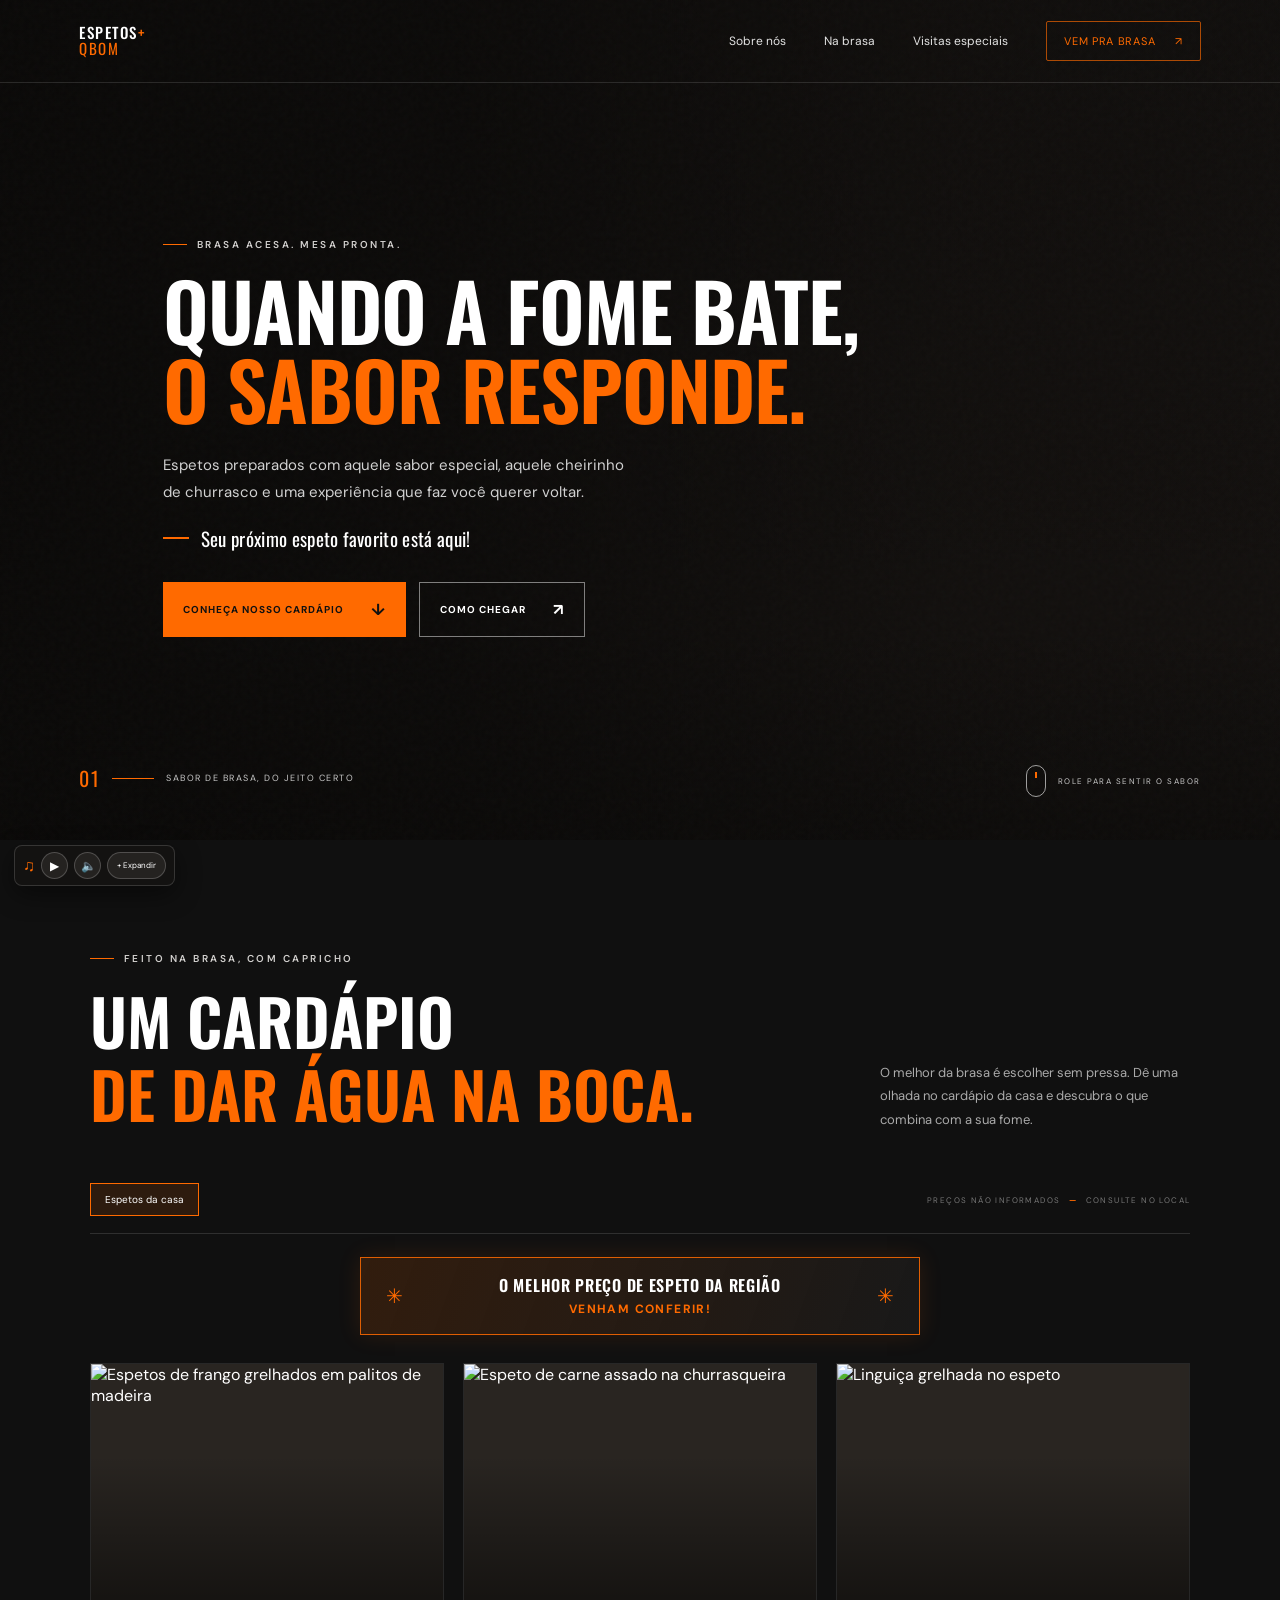
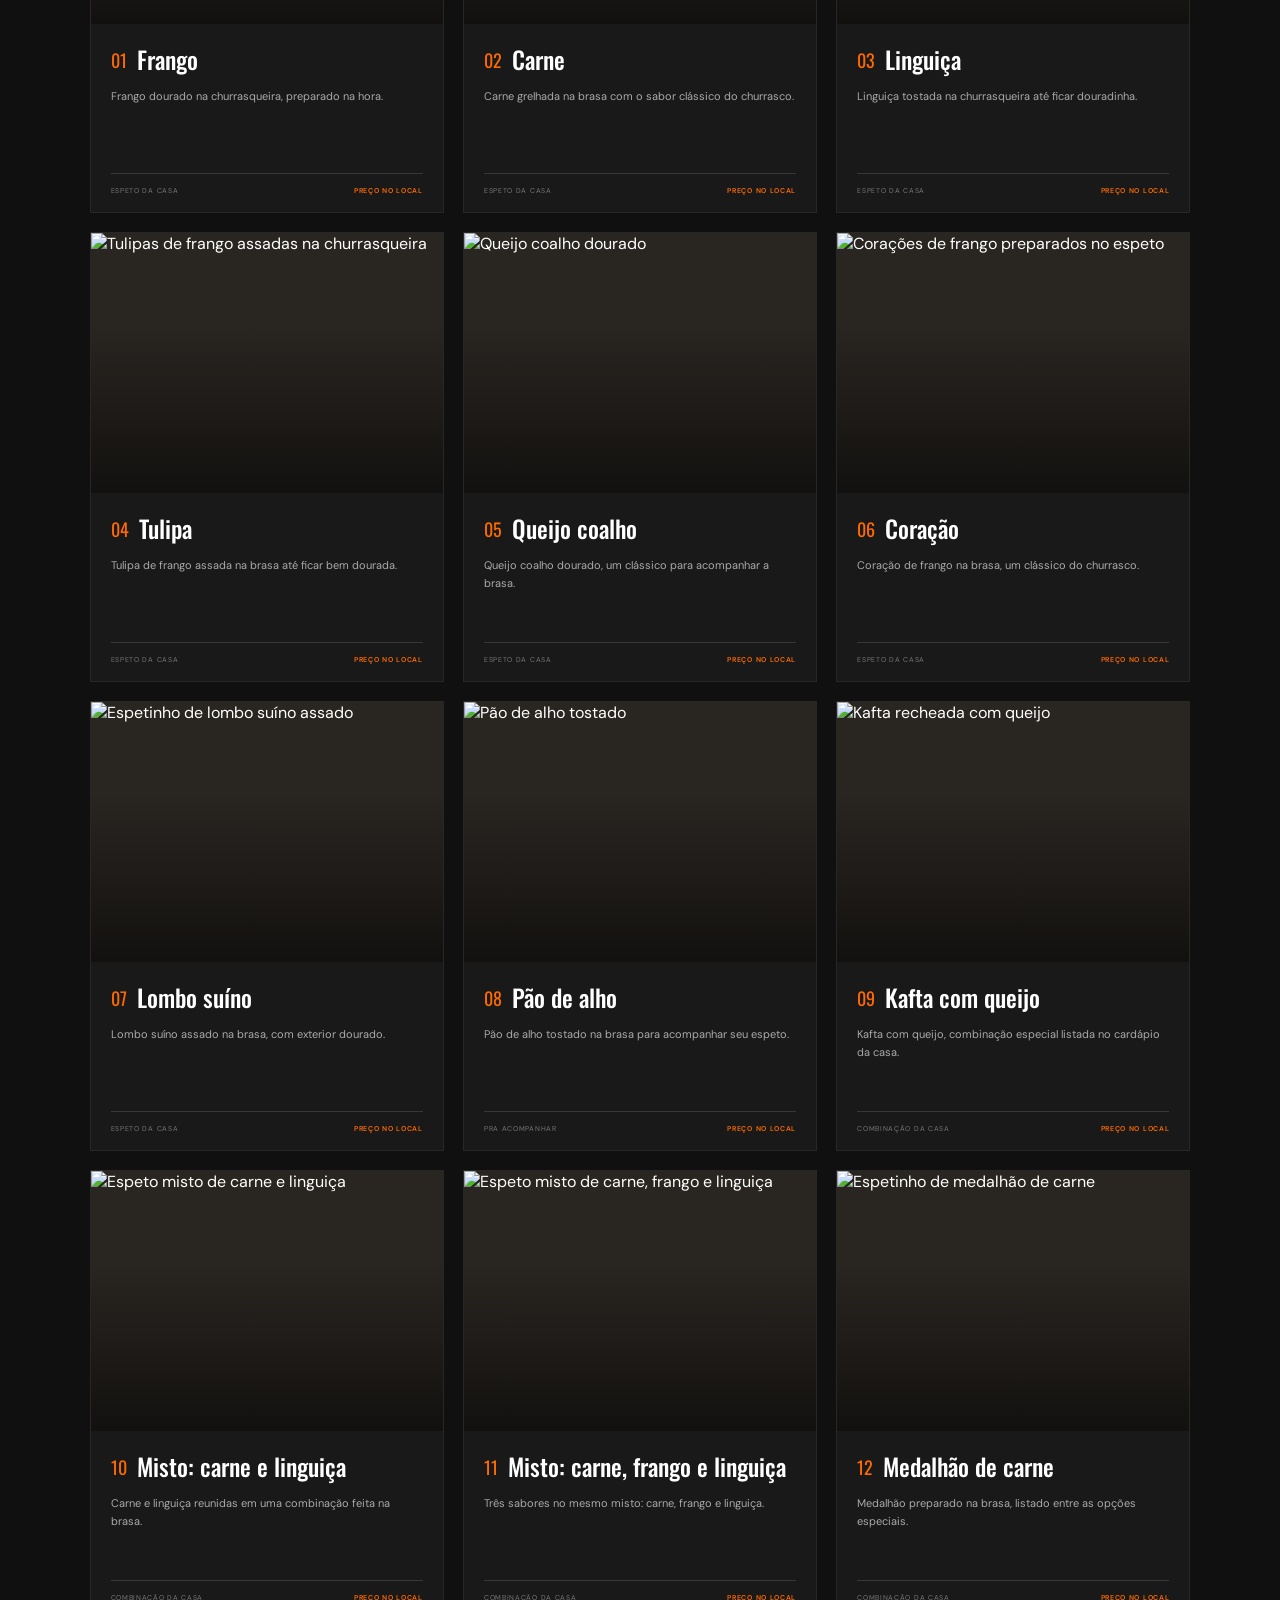
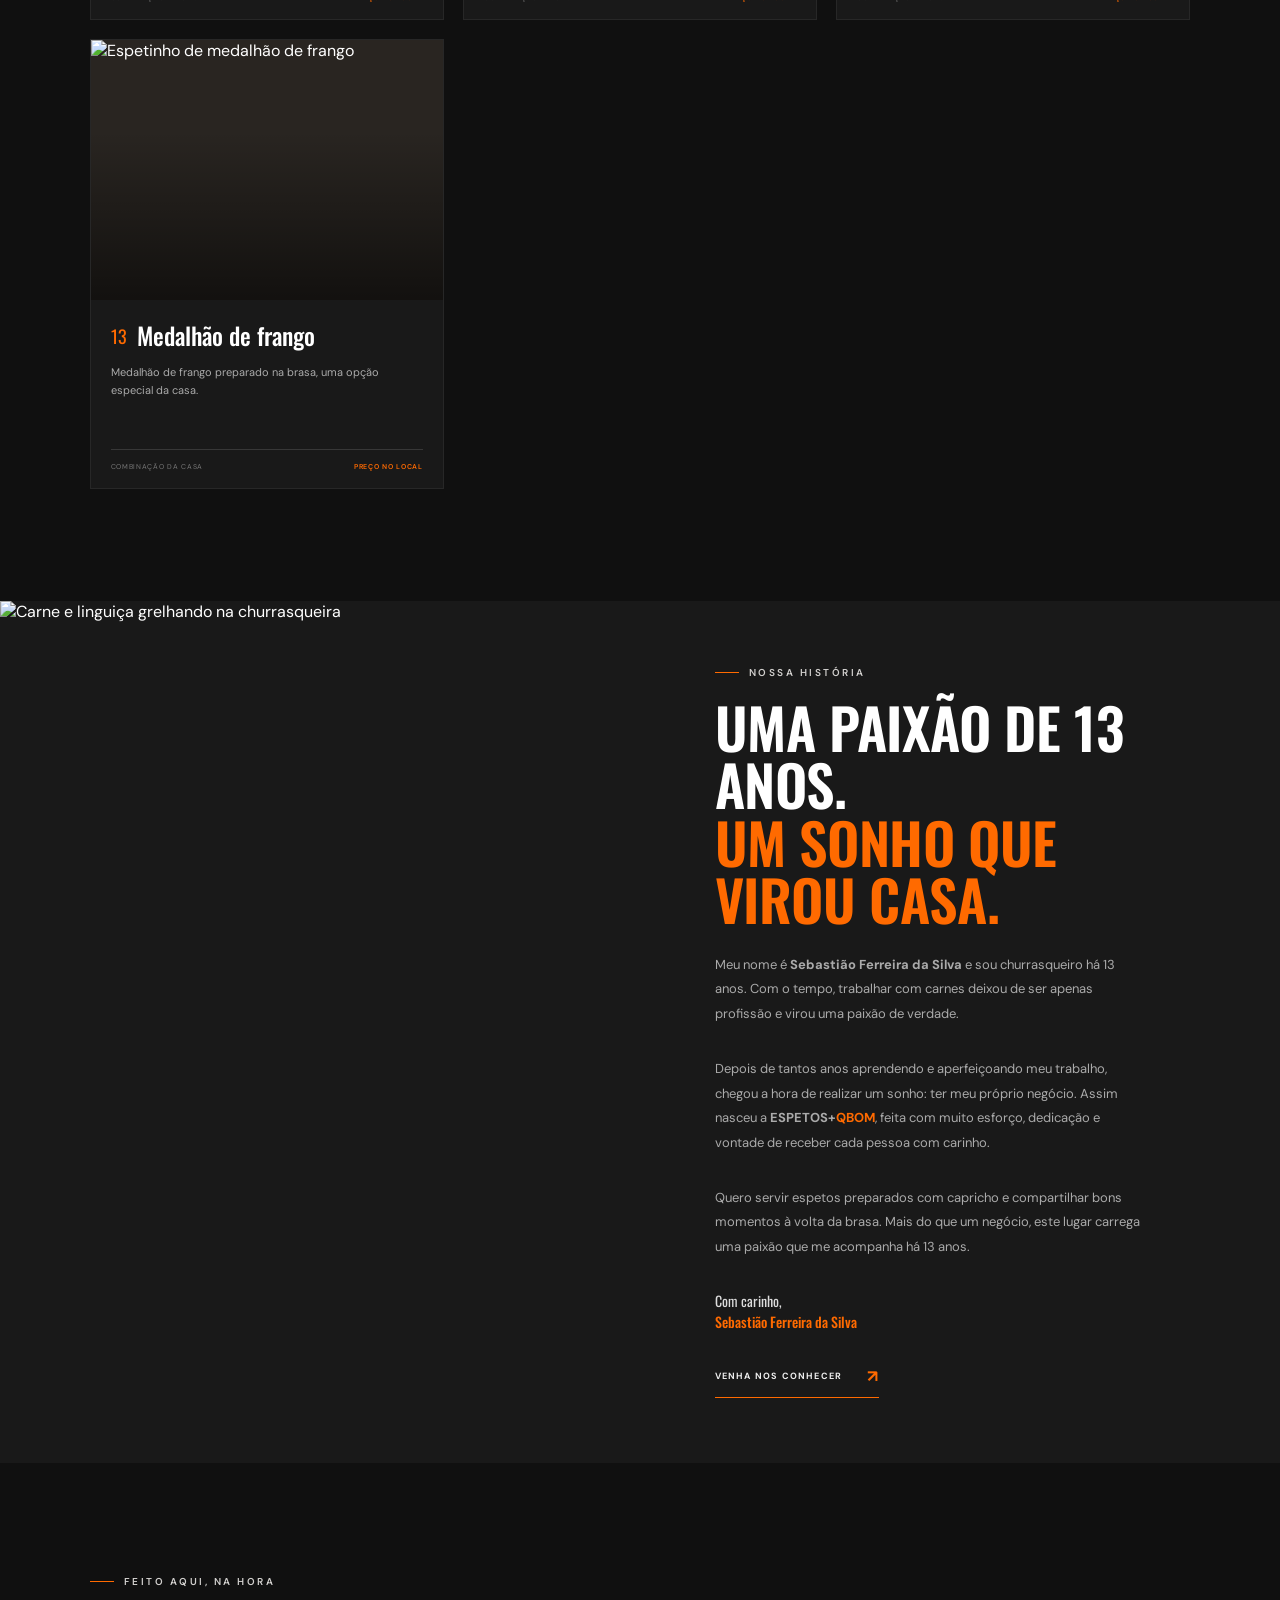
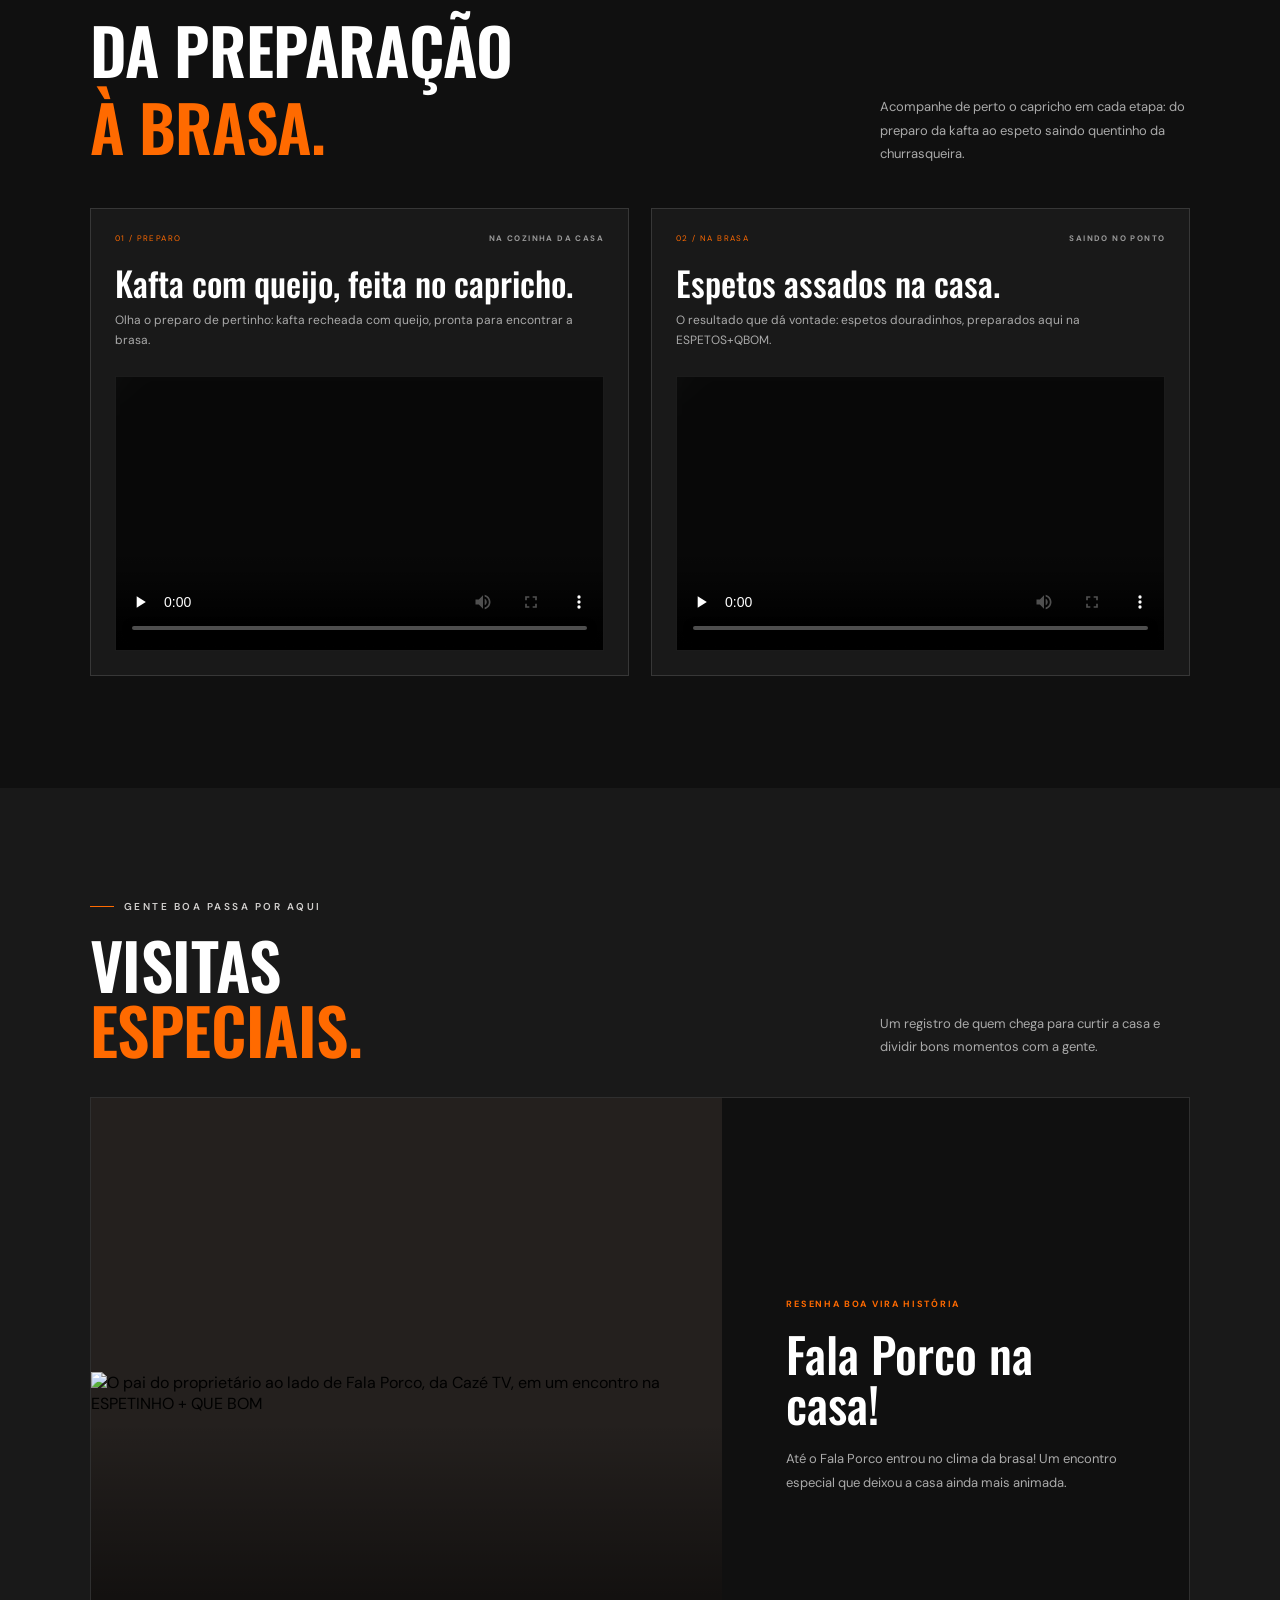
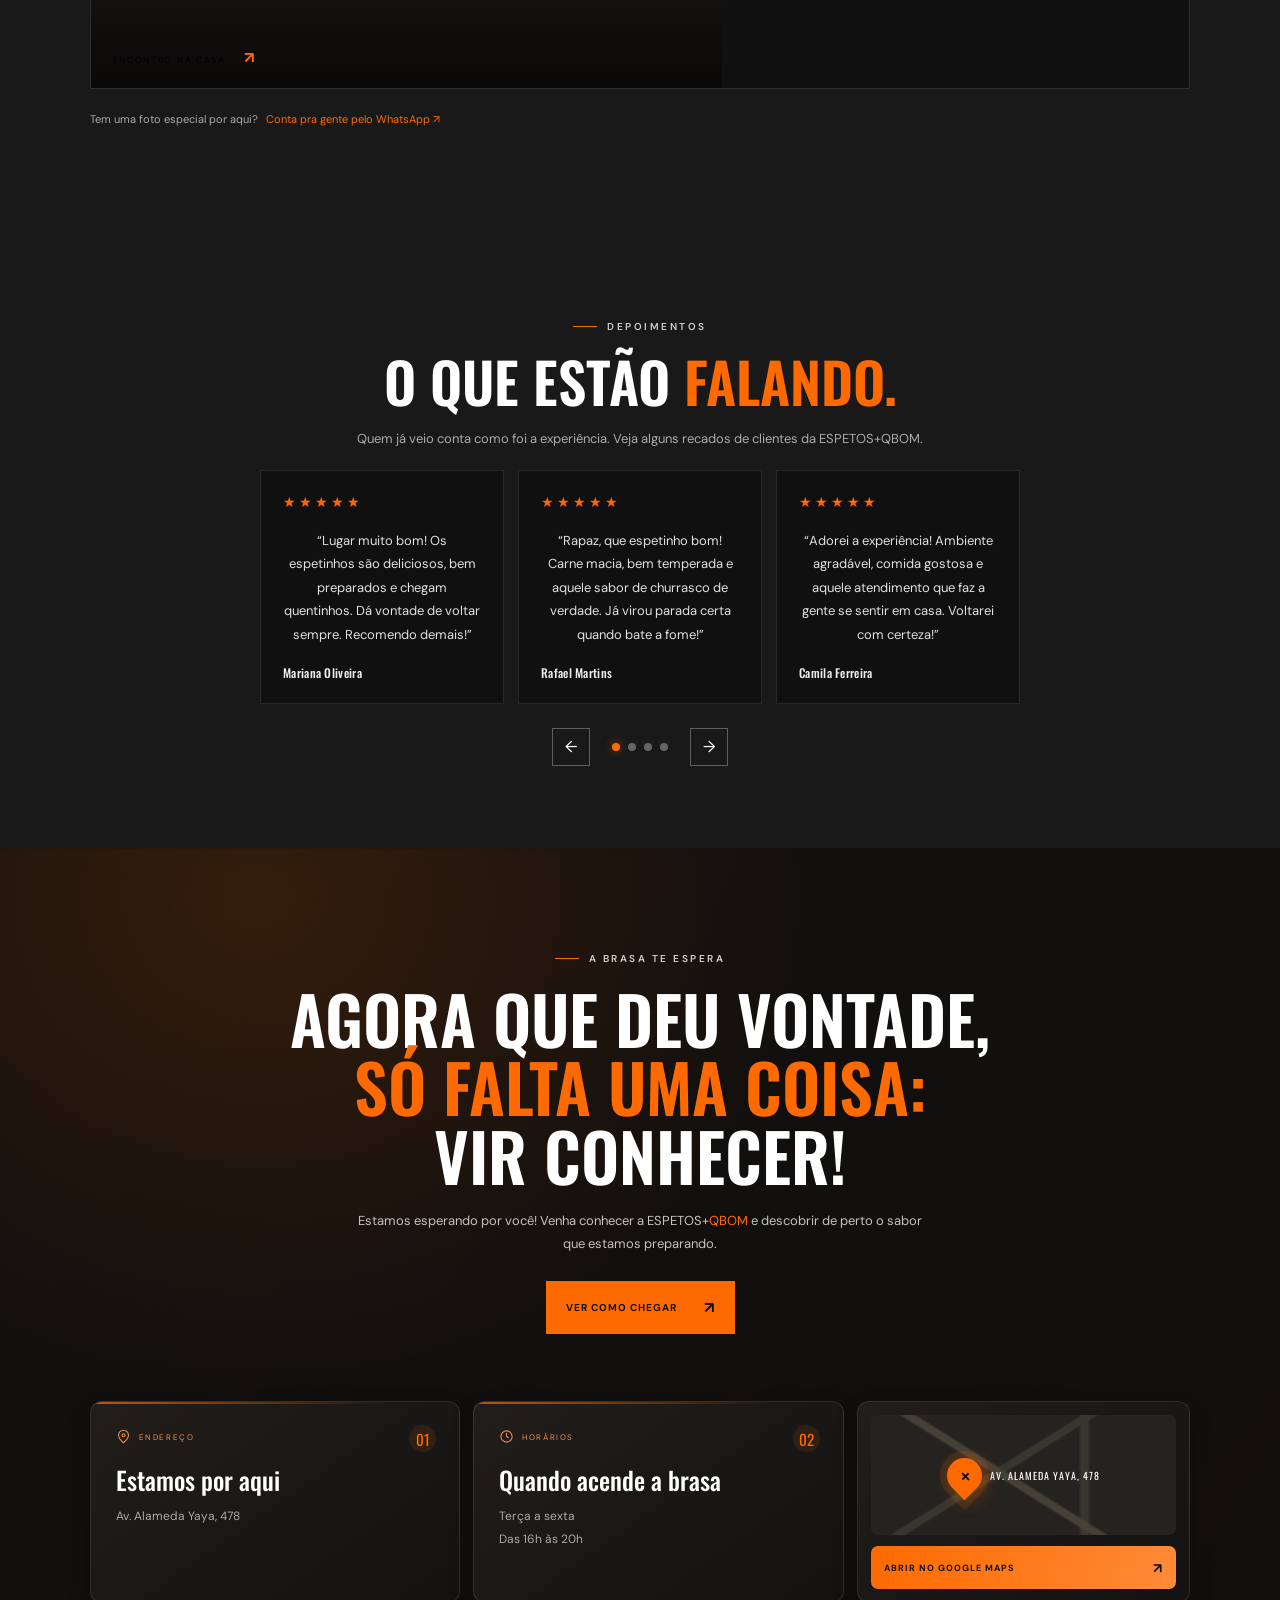
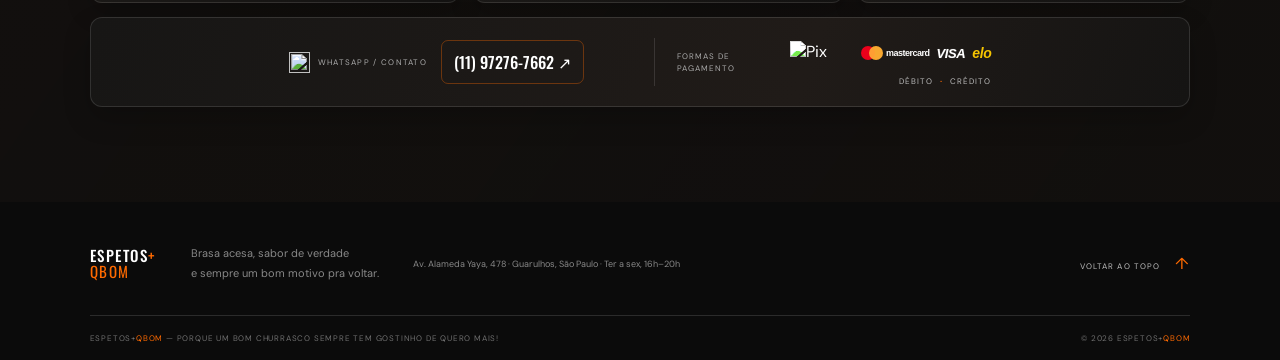
==== commit 0fee5f4e: "Update print statement from 'Hello' to 'Goodbye'" ====
--- a/index.html
+++ b/index.html
@@ -9,53 +9,13 @@
   <link rel="preconnect" href="https://fonts.googleapis.com"><link rel="preconnect" href="https://fonts.gstatic.com" crossorigin>
   <link href="https://fonts.googleapis.com/css2?family=DM+Sans:wght@400;500;600;700&family=Oswald:wght@400;500;600;700&display=swap" rel="stylesheet">
   <script src="https://cdn.tailwindcss.com"></script><script>tailwind.config={theme:{extend:{colors:{ember:'#ff6a00',coal:'#101010'},fontFamily:{sans:['DM Sans','sans-serif'],display:['Oswald','sans-serif']}}}}</script>
-  <style>
-:root{--black:#101010;--panel:#191919;--orange:#ff6a00;--burnt:#d94b00;--white:#fff;--muted:#aaa;--line:rgba(255,255,255,.13);--display:'Oswald',sans-serif;--body:'DM Sans',sans-serif}*{box-sizing:border-box}html{scroll-behavior:smooth;scroll-padding-top:84px}body{margin:0;background:var(--black);color:var(--white);font-family:var(--body);-webkit-font-smoothing:antialiased}a{color:inherit;text-decoration:none}button{font:inherit}.site-header{position:absolute;z-index:20;top:0;left:0;width:100%;border-bottom:1px solid rgba(255,255,255,.12)}.nav-shell{height:82px;max-width:1440px;padding:0 6.2%;margin:auto;display:flex;align-items:center;justify-content:space-between}.brand{display:inline-flex;align-items:center;gap:10px}.brand-mark{color:var(--orange);font:600 55px/.7 var(--display)}.brand-name{font:500 15px/1.05 var(--display);letter-spacing:1.5px}.brand-name b{color:#c7c7c7;font-weight:400}.nav-links{display:flex;align-items:center;gap:38px}.nav-links>a:not(.nav-visit){font-size:12px;color:#e3e3e3;transition:color .2s}.nav-links>a:not(.nav-visit):hover{color:var(--orange)}.nav-visit{padding:12px 17px;border:1px solid rgba(255,106,0,.65);border-radius:2px;color:var(--orange);font-size:11px;letter-spacing:.7px;text-transform:uppercase}.nav-visit span{margin-left:16px}.menu-toggle{display:none}.hero{height:min(840px,100svh);min-height:700px;position:relative;display:flex;align-items:center;overflow:hidden;background:#14110f}.hero-image{position:absolute;inset:0;background-image:url('https://images.unsplash.com/photo-1544025162-d76694265947?auto=format&fit=crop&w=2200&q=90');background-size:cover;background-position:center 54%;transform:scale(1.015)}.hero:after{content:"";position:absolute;inset:0;background:linear-gradient(90deg,rgba(9,8,7,.92) 0%,rgba(9,8,7,.77) 36%,rgba(9,8,7,.24) 74%,rgba(9,8,7,.2)),linear-gradient(0deg,rgba(10,9,8,.66),transparent 25%,rgba(10,9,8,.26))}.hero-grain{position:absolute;inset:0;z-index:1;opacity:.12;background-image:url("data:image/svg+xml,%3Csvg viewBox='0 0 180 180' xmlns='http://www.w3.org/2000/svg'%3E%3Cfilter id='n'%3E%3CfeTurbulence type='fractalNoise' baseFrequency='.9' numOctaves='3' stitchTiles='stitch'/%3E%3C/filter%3E%3Crect width='100%25' height='100%25' filter='url(%23n)' opacity='.2'/%3E%3C/svg%3E")}.hero-content{position:relative;z-index:2;width:min(760px,70%);margin:35px 0 0 12.7%}.eyebrow{margin:0 0 19px;display:flex;align-items:center;gap:10px;color:#d2d0ce;font-size:10px;letter-spacing:2.5px;font-weight:600}.eyebrow>span{display:inline-block;width:24px;height:1px;background:var(--orange)}h1,h2,h3,p{margin-top:0}.hero h1{margin:0;font:600 clamp(48px,6.2vw,87px)/.99 var(--display);letter-spacing:-1px}.hero h1 em,.section-heading h2 em,.feature-copy h2 em,.visit-inner h2 em{color:var(--orange);font-style:normal}.hero-copy{max-width:480px;color:#d1d1d1;font-size:15px;line-height:1.8;margin:25px 0 18px}.hero-note{font:400 19px var(--display);letter-spacing:.35px;display:flex;align-items:center;gap:12px}.note-line{width:26px;height:2px;background:var(--orange)}.hero-actions{display:flex;gap:13px;margin-top:30px}.button{display:inline-flex;align-items:center;justify-content:space-between;gap:27px;padding:16px 20px;font-size:10px;font-weight:700;letter-spacing:1px;transition:transform .2s,background .2s}.button:hover{transform:translateY(-2px)}.button-primary{background:var(--orange);color:#111}.button-primary:hover{background:#ff8129}.button-quiet{border:1px solid rgba(255,255,255,.47);color:#fff}.button span{font-size:16px}.hero-index{position:absolute;z-index:2;bottom:47px;left:6.2%;display:flex;align-items:center;gap:12px;color:#c8c8c8;font-size:9px;letter-spacing:1.5px}.hero-index span{color:var(--orange);font:20px var(--display)}.hero-index i{height:1px;width:42px;background:var(--orange)}.scroll-cue{position:absolute;z-index:2;right:6.2%;bottom:43px;color:#c8c8c8;font-size:8px;letter-spacing:1.5px;display:flex;align-items:center;gap:12px}.scroll-cue span{height:32px;width:20px;border:1px solid rgba(255,255,255,.6);border-radius:12px;position:relative}.scroll-cue span:after{content:"";position:absolute;top:6px;left:8px;width:2px;height:6px;background:var(--orange);animation:scroll 1.3s infinite}@keyframes scroll{to{transform:translateY(8px);opacity:0}}.section-pad{padding:112px max(7%,calc((100% - 1260px)/2))}.menu-section{background:#101010}.section-heading{display:flex;align-items:flex-end;justify-content:space-between;gap:30px;margin-bottom:48px}.section-heading h2,.feature-copy h2{font:600 clamp(42px,5vw,64px)/1.02 var(--display);margin:0;letter-spacing:-.4px}.heading-aside{max-width:310px;margin:0 0 4px;color:#aaa;font-size:13px;line-height:1.8}.menu-toolbar{display:flex;justify-content:space-between;align-items:center;border-bottom:1px solid var(--line);padding-bottom:17px;margin-bottom:23px;gap:20px}.filter-list{display:flex;flex-wrap:wrap;gap:8px}.filter-chip{border:1px solid rgba(255,255,255,.17);background:transparent;color:#b8b8b8;padding:9px 14px;font-size:10px;cursor:pointer;transition:all .2s}.filter-chip:hover,.filter-chip.is-active{color:#fff;border-color:var(--orange);background:rgba(255,106,0,.12)}.filter-chip span{color:var(--orange);margin-left:8px}.menu-caption{white-space:nowrap;font-size:8px;color:#777;letter-spacing:1.4px}.menu-caption b{color:var(--orange);padding:0 5px}.menu-grid{display:grid;grid-template-columns:repeat(4,1fr);gap:16px}.menu-card{background:var(--panel);min-width:0;transition:transform .3s,box-shadow .3s;overflow:hidden}.menu-card:hover{transform:translateY(-6px);box-shadow:0 16px 35px #0008}.menu-card.is-hidden{display:none}.menu-photo{height:210px;position:relative;overflow:hidden;background:#292521}.menu-photo:after{content:"";position:absolute;inset:35% 0 0;background:linear-gradient(transparent,rgba(0,0,0,.55))}.menu-photo img{width:100%;height:100%;object-fit:cover;transition:transform .55s}.menu-card:hover .menu-photo img{transform:scale(1.06)}.photo-index{position:absolute;z-index:1;bottom:13px;left:15px;font-size:8px;letter-spacing:1.6px;color:white}.menu-info{padding:19px 17px 15px}.menu-title{display:flex;align-items:flex-start;gap:10px}.menu-title>span{font:18px var(--display);color:var(--orange);margin-top:1px}.menu-title h3{font:500 21px/1.1 var(--display);margin:0}.menu-info>p{height:72px;color:#aaa;font-size:11px;line-height:1.65;margin:14px 0}.menu-foot{display:flex;justify-content:space-between;gap:6px;padding-top:12px;border-top:1px solid var(--line);font-size:7px;letter-spacing:.7px;color:#777}.menu-foot b{font-weight:600;color:var(--orange);text-align:right}.menu-disclaimer{font-size:10px;color:#747474;margin:19px 0 0}.feature-section{display:grid;grid-template-columns:1.05fr .95fr;min-height:620px;background:#191919}.feature-photo{position:relative;min-height:620px;overflow:hidden}.feature-photo:after{content:"";position:absolute;inset:0;background:linear-gradient(90deg,transparent 70%,#191919)}.feature-photo img{width:100%;height:100%;object-fit:cover;position:absolute}.feature-stamp{position:absolute;z-index:2;left:9%;bottom:9%;width:112px;height:112px;border:1px solid #ffffff98;border-radius:50%;display:flex;align-items:center;justify-content:center;text-align:center;font:500 17px/1.1 var(--display);transform:rotate(-11deg)}.feature-stamp span{font:25px var(--body);color:var(--orange);margin-left:3px}.feature-copy{align-self:center;padding:65px 12% 65px 7%;max-width:680px}.feature-copy h2{font-size:clamp(38px,4.4vw,58px);margin-bottom:25px}.feature-copy>p:not(.eyebrow){color:#aaa;font-size:13px;line-height:1.9;max-width:430px;margin-bottom:30px}.text-link{display:inline-flex;gap:25px;align-items:center;border-bottom:1px solid var(--orange);padding-bottom:10px;color:#eee;font-size:9px;font-weight:700;letter-spacing:1.2px}.text-link span{color:var(--orange);font-size:17px}.gallery-section{background:#101010}.gallery-heading{margin-bottom:39px}.gallery-grid{display:grid;grid-template-columns:1.2fr .8fr .8fr;grid-template-rows:230px 230px;gap:13px}.gallery-item{position:relative;padding:0;border:0;overflow:hidden;cursor:zoom-in;background:#222;text-align:left}.gallery-item:after{content:"";position:absolute;inset:40% 0 0;background:linear-gradient(transparent,rgba(0,0,0,.72))}.gallery-item img{width:100%;height:100%;object-fit:cover;transition:transform .5s}.gallery-item:hover img{transform:scale(1.055)}.gallery-item>span{position:absolute;z-index:1;bottom:16px;left:17px;right:17px;display:flex;justify-content:space-between;font:12px var(--display);letter-spacing:1px}.gallery-item>span b{font:16px var(--body);color:var(--orange)}.gallery-tall{grid-row:span 2}.gallery-wide{grid-column:span 2}.gallery-note{text-align:right;margin:18px 0 0;color:#777;font-size:8px;letter-spacing:1.4px}.visit-section{position:relative;padding:104px 7% 95px;overflow:hidden;background:#1b1714}.visit-bg{position:absolute;inset:0;background:radial-gradient(ellipse at 20% 5%,rgba(255,106,0,.19),transparent 38%),linear-gradient(125deg,rgba(13,12,11,.83),rgba(15,13,12,.97)),url('https://images.unsplash.com/photo-1544025162-d76694265947?auto=format&fit=crop&w=1800&q=80') center/cover;opacity:.78}.visit-inner,.visit-details{position:relative;z-index:1;max-width:1120px;margin:auto}.visit-inner{text-align:center}.visit-inner .eyebrow{justify-content:center}.visit-inner h2{font:600 clamp(39px,5.2vw,69px)/1.08 var(--display);margin:0 0 19px}.visit-inner>p:not(.eyebrow){max-width:580px;margin:0 auto 26px;color:#c6c2bf;font-size:13px;line-height:1.8}.visit-details{display:grid;grid-template-columns:1fr 1fr .9fr;margin-top:67px;background:rgba(16,16,16,.77);border:1px solid rgba(255,255,255,.13)}.detail-card,.map-card{min-height:184px;padding:25px 27px;position:relative}.detail-card+.detail-card,.map-card{border-left:1px solid var(--line)}.detail-number{position:absolute;right:20px;top:18px;font:19px var(--display);color:var(--orange)}.detail-label{font-size:8px;letter-spacing:1.6px;color:var(--orange);margin-bottom:17px}.detail-card h3{font:500 23px var(--display);margin:0 0 7px}.detail-card>p:last-child{font-size:11px;line-height:1.8;color:#aaa;margin:0}.map-card{display:flex;flex-direction:column;justify-content:space-between;padding:15px}.map-graphic{flex:1;position:relative;overflow:hidden;background-color:#24221e;background-image:linear-gradient(32deg,transparent 45%,#444138 46%,#444138 48%,transparent 49%),linear-gradient(148deg,transparent 44%,#34322d 45%,#34322d 48%,transparent 49%),linear-gradient(90deg,transparent 65%,#35332e 66%,#35332e 68%,transparent 69%);display:flex;align-items:center;justify-content:center;gap:8px}.map-pin{height:35px;width:35px;display:grid;place-items:center;background:var(--orange);border-radius:50% 50% 50% 0;transform:rotate(-45deg);font:24px var(--display);color:#111}.map-label{font:10px/1.15 var(--display);letter-spacing:1px}.map-card>a{display:flex;justify-content:space-between;padding-top:12px;font-size:8px;letter-spacing:1px}.map-card>a b{color:var(--orange);font-size:14px}.site-footer{padding:42px 7% 0;background:#0b0b0b}.footer-main{max-width:1260px;margin:auto;display:flex;align-items:center;gap:34px;padding-bottom:32px}.footer-brand .brand-mark{font-size:48px}.footer-main>p{font-size:11px;line-height:1.75;color:#888;margin:0}.footer-top{margin-left:auto;color:#bbb;font-size:8px;letter-spacing:1.1px}.footer-top span{color:var(--orange);font-size:16px;margin-left:12px}.footer-bottom{max-width:1260px;margin:auto;border-top:1px solid var(--line);padding:17px 0;display:flex;justify-content:space-between;gap:20px;color:#6f6f6f;font-size:8px;letter-spacing:.8px}.back-top{position:fixed;right:22px;bottom:22px;z-index:15;width:40px;height:40px;background:var(--orange);border:0;color:#111;font-size:20px;cursor:pointer;opacity:0;pointer-events:none;transform:translateY(8px);transition:.25s}.back-top.is-visible{opacity:1;pointer-events:auto;transform:none}.lightbox{position:fixed;z-index:50;inset:0;background:rgba(0,0,0,.94);display:flex;align-items:center;justify-content:center;padding:5vw;opacity:0;visibility:hidden;transition:opacity .25s,visibility .25s}.lightbox.is-open{opacity:1;visibility:visible}.lightbox img{max-width:min(1100px,95vw);max-height:85vh;object-fit:contain;box-shadow:0 20px 90px #000}.lightbox-close{position:absolute;top:25px;right:35px;border:0;background:none;color:white;font-size:42px;cursor:pointer}.reveal-ready [data-reveal]{opacity:0;transform:translateY(22px);transition:opacity .7s,transform .7s}.reveal-ready [data-reveal].is-revealed{opacity:1;transform:none}@media(max-width:1050px){.nav-shell{padding:0 4%}.nav-links{gap:22px}.hero-content{margin-left:9%;width:78%}.section-pad{padding-left:5%;padding-right:5%}.menu-grid{grid-template-columns:repeat(2,1fr)}.menu-photo{height:250px}.menu-info>p{height:auto;min-height:42px}.feature-copy{padding-right:7%}.visit-section{padding-left:5%;padding-right:5%}}@media(max-width:700px){html{scroll-padding-top:70px}.nav-shell{height:70px;padding:0 6%}.brand-mark{font-size:47px}.brand-name{font-size:13px}.menu-toggle{display:flex;width:42px;height:42px;flex-direction:column;justify-content:center;gap:6px;align-items:center;background:none;border:1px solid #ffffff4d;cursor:pointer}.menu-toggle span{width:17px;height:1px;background:#fff;transition:transform .2s}.menu-toggle[aria-expanded=true] span:first-child{transform:translateY(3.5px) rotate(45deg)}.menu-toggle[aria-expanded=true] span:last-child{transform:translateY(-3.5px) rotate(-45deg)}.nav-links{position:absolute;top:69px;left:0;right:0;background:#111;padding:15px 6% 24px;display:flex;align-items:stretch;flex-direction:column;gap:0;border-bottom:1px solid var(--line);opacity:0;visibility:hidden;transform:translateY(-8px);transition:.2s}.nav-links.is-open{opacity:1;visibility:visible;transform:none}.nav-links>a:not(.nav-visit){padding:14px 0;border-bottom:1px solid var(--line);font-size:13px}.nav-visit{margin-top:15px;text-align:center}.hero{min-height:700px;height:94svh;max-height:850px;align-items:center}.hero-image{background-position:60% center}.hero:after{background:linear-gradient(90deg,rgba(9,8,7,.84),rgba(9,8,7,.4)),linear-gradient(0deg,rgba(10,9,8,.75),transparent 42%,rgba(10,9,8,.3))}.hero-content{width:auto;margin:30px 7% 0}.eyebrow{font-size:8px;letter-spacing:1.8px}.hero h1{font-size:clamp(43px,12vw,68px)}.hero-copy{font-size:13px;max-width:390px}.hero-note{font-size:17px}.hero-actions{gap:9px;flex-wrap:wrap}.button{padding:14px 15px;font-size:9px;gap:14px}.hero-index{left:7%;bottom:23px}.scroll-cue{display:none}.section-pad{padding:77px 6%}.section-heading{display:block;margin-bottom:31px}.section-heading h2,.feature-copy h2{font-size:46px}.heading-aside{margin-top:18px;font-size:12px}.menu-toolbar{display:block}.filter-list{gap:6px}.filter-chip{padding:8px 10px;font-size:9px}.menu-caption{display:block;margin-top:15px}.menu-grid{grid-template-columns:1fr;gap:13px}.menu-photo{height:250px}.menu-info{padding:17px}.menu-title h3{font-size:23px}.menu-info>p{margin:11px 0 14px}.menu-foot{font-size:8px}.feature-section{grid-template-columns:1fr}.feature-photo{min-height:360px}.feature-photo:after{background:linear-gradient(0deg,#191919,transparent 35%)}.feature-copy{padding:8px 7% 65px}.feature-copy h2{font-size:43px}.gallery-grid{grid-template-columns:1fr 1fr;grid-template-rows:210px 155px 170px;gap:9px}.gallery-tall{grid-row:span 2}.gallery-wide{grid-column:span 2}.gallery-item>span{font-size:10px;left:11px;right:11px;bottom:12px}.visit-section{padding:78px 6% 62px}.visit-inner h2{font-size:clamp(37px,10vw,54px)}.visit-inner>p:not(.eyebrow){font-size:12px}.visit-details{grid-template-columns:1fr;margin-top:42px}.detail-card,.map-card{min-height:155px;padding:21px}.detail-card+.detail-card,.map-card{border-left:0;border-top:1px solid var(--line)}.map-card{height:200px}.site-footer{padding:34px 6% 0}.footer-main{display:grid;grid-template-columns:1fr 1fr;gap:16px}.footer-main>p{font-size:10px}.footer-top{margin-left:0;grid-column:2;grid-row:1;text-align:right}.footer-bottom{display:flex;flex-direction:column;gap:9px;font-size:7px;line-height:1.6}.back-top{right:13px;bottom:13px}}@media(prefers-reduced-motion:reduce){*,*::before,*::after{scroll-behavior:auto!important;animation-duration:.01ms!important;animation-iteration-count:1!important;transition-duration:.01ms!important}}
-.brand-inline-plus{color:var(--orange)}.contact-strip{position:relative;z-index:1;max-width:1120px;margin:14px auto 0;display:flex;justify-content:center;gap:70px;padding:22px 25px;border:1px solid rgba(255,255,255,.15);background:rgba(16,16,16,.78)}.contact-strip>div{display:flex;align-items:center;gap:14px}.contact-strip>div>span{font-size:8px;letter-spacing:1.3px;color:#aaa}.contact-strip a,.contact-strip p{font:500 18px var(--display);color:#fff;margin:0}.contact-strip a:hover{color:var(--orange)}.footer-contact{display:flex;flex-direction:column;gap:6px}.footer-contact a{font-size:12px;color:var(--orange)}.footer-contact span{font-size:9px;color:#888}@media(max-width:700px){.contact-strip{flex-direction:column;gap:18px;padding:18px}.contact-strip>div{justify-content:space-between}.contact-strip a,.contact-strip p{font-size:17px}.footer-contact{grid-column:1/-1}.footer-top{grid-column:2;grid-row:1}}
-.menu-grid{grid-template-columns:repeat(3,minmax(0,1fr));gap:19px}.menu-card{border:1px solid rgba(255,255,255,.06)}.menu-photo{height:260px}.menu-photo img{filter:saturate(1.08) contrast(1.04)}.menu-info{padding:22px 20px 17px}.menu-info>p{min-height:60px}.menu-title h3{font-size:24px}.menu-disclaimer{line-height:1.7}@media(max-width:1050px){.menu-grid{grid-template-columns:repeat(2,minmax(0,1fr))}.menu-photo{height:250px}}@media(max-width:700px){.menu-grid{grid-template-columns:1fr;gap:15px}.menu-photo{height:270px}.menu-info{padding:19px 17px 16px}.menu-info>p{min-height:0}}
-.brand-name b,.brand-inline-plus{color:var(--orange)!important}.promo-callout{max-width:560px;margin:0 auto 28px;padding:17px 25px;display:flex;align-items:center;justify-content:space-between;gap:18px;border:1px solid rgba(255,106,0,.85);background:linear-gradient(110deg,rgba(255,106,0,.14),rgba(25,25,25,.96));box-shadow:0 0 22px rgba(255,106,0,.12);text-align:center;animation:ember-pulse 1.9s ease-in-out infinite}.promo-callout strong{font:600 16px/1.25 var(--display);letter-spacing:.7px;color:#fff}.promo-callout p{margin:4px 0 0;color:var(--orange);font-size:12px;font-weight:700;letter-spacing:1.4px;text-transform:uppercase}.promo-spark{color:var(--orange);font-size:20px;animation:spark-turn 4s linear infinite}@keyframes ember-pulse{0%,100%{box-shadow:0 0 12px rgba(255,106,0,.12);border-color:rgba(255,106,0,.55)}50%{box-shadow:0 0 30px rgba(255,106,0,.35);border-color:#ff8a38}}@keyframes spark-turn{to{transform:rotate(360deg)}}.testimonials-section{background:#191919;text-align:center;padding-top:82px;padding-bottom:82px}.testimonials-inner{max-width:760px;margin:0 auto}.testimonials-inner .eyebrow{justify-content:center}.testimonials-inner h2{font:600 clamp(37px,4.5vw,56px)/1.05 var(--display);margin:0 0 16px}.testimonials-inner h2 em{font-style:normal;color:var(--orange)}.testimonials-inner>p:not(.eyebrow){max-width:600px;margin:0 auto 20px;color:#aaa;font-size:13px;line-height:1.8}.testimonials-note{display:inline-block;padding:10px 15px;border:1px solid rgba(255,106,0,.5);color:var(--orange);font-size:9px;letter-spacing:1.3px}@media(prefers-reduced-motion:reduce){.promo-callout,.promo-spark{animation:none}}@media(max-width:700px){.promo-callout{gap:10px;margin-bottom:21px;padding:16px 13px}.promo-callout strong{font-size:13px}.promo-spark{font-size:15px}.testimonials-section{padding-top:65px;padding-bottom:65px}}
-.menu-photo img{cursor:zoom-in}.menu-photo img:focus-visible{outline:2px solid var(--orange);outline-offset:-3px}
-.testimonials-disclaimer{max-width:760px;margin:0 auto 26px!important;padding:9px 13px;border:1px dashed rgba(255,106,0,.4);color:#c8b8ad!important;font-size:10px!important}.review-grid{display:grid;grid-template-columns:repeat(3,minmax(0,1fr));gap:14px;text-align:left}.review-card{min-height:190px;padding:22px;background:#101010;border:1px solid rgba(255,255,255,.1);display:flex;flex-direction:column;align-items:flex-start}.sample-badge{color:var(--orange);font-size:8px;letter-spacing:1px}.review-card p{font-size:13px;line-height:1.8;color:#e3e0dd;margin:18px 0 20px}.review-author{margin-top:auto;color:#777;font-size:8px;letter-spacing:1px}@media(max-width:700px){.review-grid{grid-template-columns:1fr}.review-card{min-height:155px}}
-.invitation-link{margin-top:25px}
-.review-slide{display:grid;grid-template-columns:repeat(3,minmax(0,1fr));gap:14px}.review-slide[hidden]{display:none!important}.review-stars{color:var(--orange);font-size:14px;letter-spacing:3px}.review-controls{display:flex;align-items:center;justify-content:center;gap:22px;margin-top:24px}.review-arrow{width:38px;height:38px;border:1px solid rgba(255,255,255,.3);background:transparent;color:#fff;cursor:pointer;transition:.2s}.review-arrow:hover{border-color:var(--orange);color:var(--orange)}.review-dots{display:flex;gap:8px}.review-dot{width:8px;height:8px;padding:0;border:0;border-radius:100%;background:#666;cursor:pointer}.review-dot.is-active{background:var(--orange);box-shadow:0 0 10px rgba(255,106,0,.55)}@media(max-width:700px){.review-slide{grid-template-columns:1fr}.review-controls{gap:16px}}@media(prefers-reduced-motion:reduce){.review-arrow{transition:none}}
-.review-person{display:flex;align-items:center;gap:11px;margin-top:auto}.review-person img{width:42px;height:42px;flex:0 0 42px;border-radius:50%;object-fit:cover;border:1px solid rgba(255,106,0,.5)}.review-person span{font:500 12px var(--display);letter-spacing:.3px;color:#eee}.review-card>p{margin-bottom:18px}.review-author{font:500 12px var(--display);letter-spacing:.3px;color:#eee;text-transform:none}.review-avatar-note{margin:15px 0 0!important;color:#727272!important;font-size:9px!important;letter-spacing:.3px}@media(max-width:700px){.review-person img{width:38px;height:38px;flex-basis:38px}}
-.review-person .review-avatar{width:42px;height:42px;flex:0 0 42px;border-radius:50%;display:grid;place-items:center;background:linear-gradient(145deg,#ff6a00,#a93600);color:#fff;font:600 13px var(--display);letter-spacing:.5px;border:1px solid rgba(255,255,255,.18)}@media(max-width:700px){.review-person .review-avatar{width:38px;height:38px;flex-basis:38px}}
-.menu-section .section-heading h2{line-height:1.14;letter-spacing:0;padding-bottom:.08em}
-.story-signature{margin-top:22px;color:#ddd!important;font-family:var(--display);font-size:14px!important;line-height:1.55!important}.story-signature strong{color:var(--orange);font-weight:500}
-.feature-photo img{object-fit:contain;object-position:center;background:#191919}.feature-photo:after{display:none}
-.feature-photo{overflow:hidden;background:#191919}.feature-photo img{object-fit:cover;object-position:center center;width:100%;height:100%}@media(max-width:700px){.feature-photo img{object-position:center 40%}}
-.feature-photo img{object-position:68% center}@media(max-width:700px){.feature-photo img{object-position:68% 40%}}
-.feature-photo img{object-position:center center}@media(max-width:700px){.feature-photo img{object-position:center 40%}}
-.payment-pix{display:inline-flex;align-items:center;gap:8px;color:#32bcad!important;font:600 17px var(--body)!important}.payment-pix svg{width:26px;height:26px;display:block}.contact-strip>div:last-child{min-width:215px}
-.payment-methods{display:flex;flex-direction:column;align-items:flex-end;gap:7px}.payment-logos{display:flex;align-items:center;justify-content:flex-end;gap:10px;flex-wrap:wrap}.pix-brand{display:flex;align-items:center;padding:4px 6px;background:#fff;border-radius:4px}.pix-brand img{display:block;width:64px;height:24px;object-fit:contain}.card-brand{display:inline-flex;align-items:center;font:700 13px Arial,sans-serif;letter-spacing:-.4px;color:#fff}.card-brand.mastercard{font-size:10px;letter-spacing:-.5px}.mastercard i{width:22px;height:14px;position:relative;display:inline-block;margin-right:3px}.mastercard i:before,.mastercard i:after{content:"";position:absolute;top:0;width:14px;height:14px;border-radius:50%}.mastercard i:before{left:0;background:#eb001b}.mastercard i:after{left:8px;background:#f79e1b;mix-blend-mode:screen}.card-brand.visa{color:#1a1f71;background:#fff;padding:3px 5px;border-radius:3px;font-style:italic}.card-brand.elo{color:#f2c900;font-size:15px;font-style:italic}.payment-types{color:#bbb;font-size:8px;letter-spacing:1px}.payment-types b{color:var(--orange);padding:0 4px}.contact-strip>div:last-child{align-items:center;gap:18px}.contact-strip>div:last-child>span:first-child{max-width:95px;line-height:1.5}@media(max-width:700px){.payment-methods{align-items:flex-end}.payment-logos{gap:7px}.pix-brand img{width:56px;height:22px}.contact-strip>div:last-child{align-items:center}}
-.visit-details{gap:13px;background:transparent;border:0;overflow:visible}.detail-card,.map-card{border:1px solid rgba(255,255,255,.1);border-radius:12px;background:linear-gradient(145deg,rgba(34,31,28,.96),rgba(20,19,18,.96));box-shadow:0 10px 24px rgba(0,0,0,.18);transition:transform .25s ease,border-color .25s ease,box-shadow .25s ease}.detail-card{min-height:195px;padding:27px 25px}.detail-card:before{content:"";position:absolute;left:0;right:0;top:0;height:2px;background:linear-gradient(90deg,var(--orange),transparent 80%);opacity:.72}.detail-card:hover,.map-card:hover{transform:translateY(-4px);border-color:rgba(255,106,0,.42);box-shadow:0 14px 30px rgba(0,0,0,.32),0 0 18px rgba(255,106,0,.06)}.detail-number{width:30px;height:30px;top:18px;right:18px;display:grid;place-items:center;border-radius:50%;background:rgba(255,106,0,.1);font-size:15px}.detail-label{display:flex;align-items:center;gap:8px;color:#f58a46}.detail-icon{width:15px;height:15px;fill:none;stroke:currentColor;stroke-width:1.7;stroke-linecap:round;stroke-linejoin:round}.detail-card h3{font-size:25px}.detail-card>p:last-child{font-size:12px;line-height:1.9}.map-card{padding:13px;gap:11px}.map-graphic{min-height:120px;border-radius:7px;background-color:#25231f;background-image:linear-gradient(32deg,transparent 44%,#454138 45%,#454138 47%,transparent 48%),linear-gradient(148deg,transparent 42%,#39362f 43%,#39362f 45%,transparent 46%),linear-gradient(90deg,transparent 68%,#39362f 69%,#39362f 71%,transparent 72%)}.map-pin{box-shadow:0 0 0 7px rgba(255,106,0,.12),0 5px 18px rgba(255,106,0,.32);animation:pin-bob 2.7s ease-in-out infinite}.map-open-link{min-height:43px;align-items:center!important;padding:0 13px!important;border-radius:7px;background:linear-gradient(110deg,#ff6a00,#ff8b38);color:#111!important;font-size:9px!important;font-weight:700;transition:filter .2s,transform .2s}.map-open-link:hover{filter:brightness(1.08);transform:translateY(-1px)}.map-open-link b{color:#111!important}.contact-strip{border-radius:12px;padding:20px 24px;border-color:rgba(255,255,255,.12);background:linear-gradient(110deg,#171615,#201b18 65%,#151413);box-shadow:0 12px 28px rgba(0,0,0,.2)}.contact-strip>div:first-child>span{display:flex;align-items:center;gap:8px}.contact-icon{width:16px;height:16px;flex:0 0 16px;fill:none;stroke:var(--orange);stroke-width:1.6;stroke-linecap:round;stroke-linejoin:round}.contact-strip>div:first-child>a{padding:9px 12px;border:1px solid rgba(255,106,0,.35);border-radius:7px;color:#fff;font:500 16px var(--display);transition:background .2s,border-color .2s}.contact-strip>div:first-child>a:hover{background:rgba(255,106,0,.12);border-color:var(--orange)}.contact-strip>div:last-child{padding-left:22px;border-left:1px solid rgba(255,255,255,.12)}.contact-strip>div:last-child>span:first-child{font-size:8px;letter-spacing:1px}.payment-methods{gap:8px}.payment-logos{gap:7px}.pix-brand,.card-brand.visa{box-shadow:0 2px 8px rgba(0,0,0,.16);transition:transform .18s,box-shadow .18s}.card-brand.mastercard{height:30px;padding:0 7px;border-radius:4px;background:#fff;color:#1b1b1b;font-size:9px;box-shadow:0 2px 8px rgba(0,0,0,.16)}.card-brand.visa{height:30px;padding:0 7px;font-size:13px}.card-brand.elo{height:30px;padding:0 8px;border-radius:4px;background:#fff;color:#111;font-size:14px;box-shadow:0 2px 8px rgba(0,0,0,.16)}.payment-logos>span:hover{transform:translateY(-2px);box-shadow:0 5px 12px rgba(0,0,0,.25)}@keyframes pin-bob{0%,100%{transform:rotate(-45deg) translateY(0)}50%{transform:rotate(-45deg) translateY(-3px)}}@media(max-width:700px){.visit-details{gap:10px}.detail-card,.map-card{border-radius:10px}.contact-strip{padding:18px}.contact-strip>div:last-child{padding-left:0;border-left:0;border-top:1px solid rgba(255,255,255,.12);padding-top:15px}.contact-strip>div:first-child>a{font-size:15px}.payment-logos{gap:6px}.map-graphic{min-height:135px}}@media(prefers-reduced-motion:reduce){.map-pin{animation:none}.detail-card,.map-card,.payment-logos>span,.map-open-link,.contact-strip>div:first-child>a{transition:none}}
-.detail-card{overflow:hidden}.detail-number{top:23px;right:23px;width:27px;height:27px;box-sizing:border-box;z-index:1}.contact-icon{width:21px;height:21px;flex-basis:21px;stroke-width:1.9}@media(max-width:700px){.detail-number{top:20px;right:20px;width:26px;height:26px}}
-img.contact-icon{display:block;object-fit:contain;stroke:none;fill:initial}
-.card-brand.mastercard,.card-brand.visa,.card-brand.elo{background:transparent!important;box-shadow:none!important;border-radius:0!important;padding-left:0!important;padding-right:0!important}.card-brand.mastercard{color:#fff!important}.card-brand.visa{color:#fff!important;text-shadow:0 0 1px rgba(255,255,255,.35)}.card-brand.elo{color:#f5c400!important}.payment-logos>span:hover{box-shadow:none!important}
-.pix-brand{background:transparent!important;padding:0!important;border-radius:0!important;box-shadow:none!important}.pix-brand img{filter:brightness(1.35)}
-.payment-pix-only{align-items:center;min-width:0}.payment-pix-only img{display:block;width:90px;height:34px;object-fit:contain;filter:brightness(1.35)}
-.hero-image{background-image:url("https://img0.didiglobal.com/static/soda_public/img_fe8a1eaa68ecc4532b9631aa294db2e2.jpeg");background-position:center 54%;background-size:cover}
-.hero-image{background-image:url("https://images.squarespace-cdn.com/content/v1/60cdcff5d960081f26357250/1625497314425-RH306TRMQTMGABGTLM1K/image0.jpeg?format=2500w");background-position:center 56%;background-size:cover}
-.hero-image{background-image:url("https://aromaofbrazil.com/pluto-images/funnel/images/48b61131-6430-41c0-afaf-ac01fa40456f?fit=cover&w=1920");background-position:center 54%;background-size:cover}
-.hero-image{background-image:url("https://images.unsplash.com/photo-1529193591184-b1d58069ecdd?auto=format&fit=crop&w=2400&q=90"),url("https://images.unsplash.com/photo-1544025162-d76694265947?auto=format&fit=crop&w=2200&q=90");background-position:center 54%,center 54%;background-size:cover,cover}
-.hero-image{background-image:url("https://images.unsplash.com/photo-1544025162-d76694265947?auto=format&fit=crop&w=2200&q=90");background-position:center 54%;background-size:cover}
-.hero-image{background-image:url("https://images.unsplash.com/photo-1691410065039-25bdbb56c23b?auto=format&fit=crop&w=2400&q=90");background-position:center 52%;background-size:cover}
-.hero-image{background-image:url("https://images.unsplash.com/photo-1755437103545-6aca71afa6b7?auto=format&fit=crop&w=2400&q=90"),url("https://images.unsplash.com/photo-1544025162-d76694265947?auto=format&fit=crop&w=2200&q=90");background-position:center 52%,center 54%;background-size:cover,cover}
-.feature-photo{padding-left:clamp(18px,3.5vw,48px)}.feature-photo img{left:clamp(18px,3.5vw,48px);width:calc(100% - clamp(18px,3.5vw,48px));border-radius:10px}@media(max-width:700px){.feature-photo{padding-left:16px}.feature-photo img{left:16px;width:calc(100% - 16px);border-radius:8px}}
-.feature-photo{padding-left:0}.feature-photo img{left:0;width:100%;height:100%;object-fit:cover;border-radius:0}@media(max-width:700px){.feature-photo{padding-left:0}.feature-photo img{left:0;width:100%;border-radius:0}}
-.visit-bg{background-image:radial-gradient(ellipse at 20% 5%,rgba(255,106,0,.19),transparent 38%),linear-gradient(125deg,rgba(13,12,11,.83),rgba(15,13,12,.97)),url("https://images.unsplash.com/photo-1691410065039-25bdbb56c23b?auto=format&fit=crop&w=2000&q=88");background-position:center,center,center;background-size:auto,auto,cover}
-.visit-bg{background-image:radial-gradient(ellipse at 20% 5%,rgba(255,106,0,.19),transparent 38%),linear-gradient(125deg,rgba(13,12,11,.83),rgba(15,13,12,.97)),url("https://images.unsplash.com/photo-1747253255646-3bffa4565a7a?auto=format&fit=crop&w=2200&q=90");background-position:center,center,center;background-size:auto,auto,cover}
-.visit-bg{background-image:radial-gradient(ellipse at 20% 5%,rgba(255,106,0,.19),transparent 38%),linear-gradient(125deg,rgba(13,12,11,.83),rgba(15,13,12,.97)),url("https://images.unsplash.com/photo-1765036741062-1184a3834c7a?auto=format&fit=crop&w=2200&q=90");background-position:center,center,center;background-size:auto,auto,cover}
-.visit-bg{background-image:radial-gradient(ellipse at 20% 5%,rgba(255,106,0,.19),transparent 38%),linear-gradient(125deg,rgba(13,12,11,.83),rgba(15,13,12,.97)),url("https://campechebrasa.com.br/assets/hero-grill-D1SeYlXn.jpg"),url("https://images.unsplash.com/photo-1755437103545-6aca71afa6b7?auto=format&fit=crop&w=2200&q=90");background-position:center,center,center,center;background-size:auto,auto,cover,cover}
-.visit-bg{background-image:radial-gradient(ellipse at 20% 5%,rgba(255,106,0,.19),transparent 38%),linear-gradient(125deg,rgba(13,12,11,.83),rgba(15,13,12,.97)),url("https://images.unsplash.com/photo-1679711246825-1f2bd51b16d0?auto=format&fit=crop&w=2200&q=90");background-position:center,center,center;background-size:auto,auto,cover}
-
-</style>
+  <link rel="stylesheet" href="css/style.css?v=20261126i">
 </head>
 <body>
   <header class="site-header" id="top"><nav class="nav-shell" aria-label="Navegação principal">
     <a class="brand" href="#inicio" aria-label="ESPETOS+QBOM, início"><span class="brand-name">ESPETOS<span class="brand-inline-plus">+</span><br><b>QBOM</b></span></a>
     <button class="menu-toggle" aria-label="Abrir menu" aria-expanded="false" aria-controls="main-nav"><span></span><span></span></button>
-    <div class="nav-links" id="main-nav"><a href="#sobre">Sobre nós</a><a class="nav-visit" href="#localizacao">Vem pra brasa <span>↗</span></a></div>
+    <div class="nav-links" id="main-nav"><a href="#sobre">Sobre nós</a><a href="#bastidores">Na brasa</a><a href="#visitas-especiais">Visitas especiais</a><a class="nav-visit" href="#localizacao">Vem pra brasa <span>↗</span></a></div>
   </nav></header>
   <main>
     <section class="hero" id="inicio" aria-labelledby="hero-title"><div class="hero-image" role="img" aria-label="Espetos dourando sobre uma churrasqueira em brasa"></div><div class="hero-grain"></div><div class="hero-content" data-reveal>
@@ -81,211 +41,24 @@
       <div class="gallery-grid"><button class="gallery-item gallery-tall" data-lightbox="https://images.unsplash.com/photo-1529193591184-b1d58069ecdd?auto=format&fit=crop&w=1800&q=90" aria-label="Ampliar foto de espetos na grelha"><img src="https://images.unsplash.com/photo-1529193591184-b1d58069ecdd?auto=format&fit=crop&w=1000&q=85" alt="Espetos na churrasqueira" loading="lazy"><span>NA BRASA <b>↗</b></span></button><button class="gallery-item" data-lightbox="https://images.unsplash.com/photo-1558030006-450675393462?auto=format&fit=crop&w=1800&q=90" aria-label="Ampliar foto de carne grelhada"><img src="https://images.unsplash.com/photo-1558030006-450675393462?auto=format&fit=crop&w=900&q=85" alt="Carne com marcas de grelha" loading="lazy"><span>NO PONTO <b>↗</b></span></button><button class="gallery-item" data-lightbox="https://images.unsplash.com/photo-1544025162-d76694265947?auto=format&fit=crop&w=1800&q=90" aria-label="Ampliar foto de churrasco servido"><img src="https://images.unsplash.com/photo-1544025162-d76694265947?auto=format&fit=crop&w=900&q=85" alt="Churrasco preparado para servir" loading="lazy"><span>PRONTO PRA MESA <b>↗</b></span></button><button class="gallery-item" data-lightbox="https://images.unsplash.com/photo-1513558161293-cdaf765edfd7?auto=format&fit=crop&w=1800&q=90" aria-label="Ampliar foto de bebida gelada"><img src="https://images.unsplash.com/photo-1513558161293-cdaf765edfd7?auto=format&fit=crop&w=900&q=85" alt="Bebida refrescante com gelo" loading="lazy"><span>GELADINHA <b>↗</b></span></button><button class="gallery-item gallery-wide" data-lightbox="https://images.unsplash.com/photo-1555939594-58d7cb561ad1?auto=format&fit=crop&w=1800&q=90" aria-label="Ampliar foto de churrasco"><img src="https://images.unsplash.com/photo-1555939594-58d7cb561ad1?auto=format&fit=crop&w=1200&q=85" alt="Mesa de churrasco para compartilhar" loading="lazy"><span>BONS MOMENTOS <b>↗</b></span></button></div><p class="gallery-note">IMAGENS ILUSTRATIVAS · EM BREVE, FOTOS DA CASA</p>
     </section>
 
+    <section class="house-gallery section-pad" id="bastidores" aria-labelledby="house-gallery-title">
+      <div class="section-heading" data-reveal><div><p class="eyebrow"><span></span> FEITO AQUI, NA HORA</p><h2 id="house-gallery-title">DA PREPARA&Ccedil;&Atilde;O<br><em>&Agrave; BRASA.</em></h2></div><p class="heading-aside">Acompanhe de perto o capricho em cada etapa: do preparo da kafta ao espeto saindo quentinho da churrasqueira.</p></div>
+      <div class="house-video-grid">
+        <article class="house-video-card" data-reveal><div class="house-video-label"><span>01 / PREPARO</span><b>NA COZINHA DA CASA</b></div><h3>Kafta com queijo, feita no capricho.</h3><p>Olha o preparo de pertinho: kafta recheada com queijo, pronta para encontrar a brasa.</p><div class="house-video-frame"><img class="house-video-backdrop" src="assets/images/thumb-kafta.jpg" alt="" aria-hidden="true"><video controls playsinline preload="none" poster="assets/images/thumb-kafta.jpg" aria-label="V&iacute;deo do preparo da kafta com queijo"><source src="assets/media/preparo-kafta-queijo.mp4" type="video/mp4">Seu navegador n&atilde;o conseguiu reproduzir este v&iacute;deo.</video></div></article>
+        <article class="house-video-card" data-reveal><div class="house-video-label"><span>02 / NA BRASA</span><b>SAINDO NO PONTO</b></div><h3>Espetos assados na casa.</h3><p>O resultado que d&aacute; vontade: espetos douradinhos, preparados aqui na ESPETOS+QBOM.</p><div class="house-video-frame"><img class="house-video-backdrop" src="assets/images/thumb-espetos.jpg" alt="" aria-hidden="true"><video controls playsinline preload="none" poster="assets/images/thumb-espetos.jpg" aria-label="V&iacute;deo dos espetos assados na ESPETOS+QBOM"><source src="assets/media/espetos-assados.mp4" type="video/mp4">Seu navegador n&atilde;o conseguiu reproduzir este v&iacute;deo.</video></div></article>
+      </div>
+    </section>
+
+    <section class="special-visits section-pad" id="visitas-especiais" aria-labelledby="special-visits-title"><div class="section-heading" data-reveal><div><p class="eyebrow"><span></span> GENTE BOA PASSA POR AQUI</p><h2 id="special-visits-title">VISITAS<br><em>ESPECIAIS.</em></h2></div><p class="heading-aside">Um registro de quem chega para curtir a casa e dividir bons momentos com a gente.</p></div><figure class="special-visit-card" data-reveal><button class="special-visit-photo" type="button" data-lightbox="assets/images/encontro-fala-porco.jpeg" aria-label="Ampliar foto do encontro com Fala Porco"><img src="assets/images/encontro-fala-porco.jpeg" alt="O pai do proprietário ao lado de Fala Porco, da Cazé TV, em um encontro na ESPETINHO + QUE BOM" loading="lazy"><span>ENCONTRO NA CASA <b>↗</b></span></button><figcaption><span class="special-visit-tag">RESENHA BOA VIRA HIST&Oacute;RIA</span><h3>Fala Porco na casa!</h3><p>Até o Fala Porco entrou no clima da brasa! Um encontro especial que deixou a casa ainda mais animada.</p></figcaption></figure><p class="special-visits-note">Tem uma foto especial por aqui? <a href="https://wa.me/5511972767662" target="_blank" rel="noopener">Conta pra gente pelo WhatsApp ↗</a></p></section>
+
     <section class="visit-section" id="localizacao"><div class="visit-bg"></div><div class="visit-inner" data-reveal><p class="eyebrow"><span></span> A BRASA TE ESPERA</p><h2>AGORA QUE DEU VONTADE,<br><em>SÓ FALTA UMA COISA:</em><br>VIR CONHECER!</h2><p>Estamos esperando por você! Venha conhecer a ESPETOS+QBOM e descobrir de perto o sabor que estamos preparando.</p><a class="button button-primary" href="https://www.google.com/maps/search/?api=1&query=Av.%20Alameda%20Yaya%2C%20478" target="_blank" rel="noopener">VER COMO CHEGAR <span>↗</span></a></div>
-      <div class="visit-details" data-reveal><div class="detail-card"><span class="detail-number">01</span><p class="detail-label">ENDEREÇO</p><h3>Estamos por aqui</h3><p>Av. Alameda Yaya, 478 — Guarulhos, SP</p></div><div class="detail-card"><span class="detail-number">02</span><p class="detail-label">HORÁRIOS</p><h3>Quando acende a brasa</h3><p>Terça a sexta<br>Das 16h às 20h</p></div><div class="map-card"><div class="map-graphic"><span class="map-pin">+</span><span class="map-label">AV. ALAMEDA YAYA, 478 — GUARULHOS, SP</span></div><a href="https://www.google.com/maps/search/?api=1&query=Av.%20Alameda%20Yaya%2C%20478%2C%20Guarulhos%2C%20SP" target="_blank" rel="noopener">ABRIR NO GOOGLE MAPS <b>↗</b></a></div></div>
+      <div class="visit-details" data-reveal><div class="detail-card"><span class="detail-number">01</span><p class="detail-label">ENDEREÇO</p><h3>Estamos por aqui</h3><p>Av. Alameda Yaya, 478</p></div><div class="detail-card"><span class="detail-number">02</span><p class="detail-label">HORÁRIOS</p><h3>Quando acende a brasa</h3><p>Terça a sexta<br>Das 16h às 20h</p></div><div class="map-card"><div class="map-graphic"><span class="map-pin">+</span><span class="map-label">AV. ALAMEDA YAYA, 478</span></div><a href="https://www.google.com/maps/search/?api=1&query=Av.%20Alameda%20Yaya%2C%20478" target="_blank" rel="noopener">ABRIR NO GOOGLE MAPS <b>↗</b></a></div></div>
       <div class="contact-strip"><div><span>WHATSAPP / CONTATO</span><a href="https://wa.me/5511972767662" target="_blank" rel="noopener">(11) 97276-7662 ↗</a></div><div><span>PIX</span><p>11 97566-0199</p></div></div>
     </section>
   </main>
-  <footer class="site-footer"><div class="footer-main"><a class="brand footer-brand" href="#inicio"><span class="brand-name">ESPETOS<span class="brand-inline-plus">+</span><br><b>QBOM</b></span></a><p>Brasa acesa, sabor de verdade<br>e sempre um bom motivo pra voltar.</p><div class="footer-contact"><a href="tel:+5511972767662">(11) 97276-7662</a><span>Av. Alameda Yaya, 478 · Ter a sex, 16h–20h</span></div><a class="footer-top" href="#inicio">VOLTAR AO TOPO <span>↑</span></a></div><div class="footer-bottom"><span>ESPETOS+QBOM — PORQUE UM BOM CHURRASCO SEMPRE TEM GOSTINHO DE QUERO MAIS!</span><span>© <span id="year"></span> ESPETOS+QBOM</span></div></footer>
+  <footer class="site-footer"><div class="footer-main"><a class="brand footer-brand" href="#inicio"><span class="brand-name">ESPETOS<span class="brand-inline-plus">+</span><br><b>QBOM</b></span></a><p>Brasa acesa, sabor de verdade<br>e sempre um bom motivo pra voltar.</p><div class="footer-contact"><a href="tel:+5511972767662">(11) 97276-7662</a><span>Av. Alameda Yaya, 478 · Guarulhos, São Paulo · Ter a sex, 16h–20h</span></div><a class="footer-top" href="#inicio">VOLTAR AO TOPO <span>↑</span></a></div><div class="footer-bottom"><span>ESPETOS+QBOM — PORQUE UM BOM CHURRASCO SEMPRE TEM GOSTINHO DE QUERO MAIS!</span><span>© <span id="year"></span> ESPETOS+QBOM</span></div></footer>
+  <audio class="music-source" id="landing-audio" loop preload="none" aria-hidden="true"><source src="assets/media/trilha-da-casa.m4a" type="audio/mp4"></audio>
+  <aside class="music-player is-compact" aria-label="M&uacute;sica da p&aacute;gina"><span class="music-note" aria-hidden="true">&#9835;</span><div class="music-player-copy"><strong>Trilha da casa</strong><span data-music-status>Toque para ouvir</span></div><button type="button" data-music-play aria-label="Tocar m&uacute;sica">&#9654;</button><button type="button" data-music-volume-down aria-label="Diminuir volume" title="Diminuir volume">&#8722;</button><span class="music-volume-level" data-music-volume aria-live="polite">70%</span><button type="button" data-music-volume-up aria-label="Aumentar volume" title="Aumentar volume">+</button><button type="button" data-music-mute aria-label="Silenciar m&uacute;sica" aria-pressed="false">&#128264;</button><button type="button" class="music-player-toggle" data-music-expand aria-label="Expandir player" aria-expanded="false" title="Expandir player">+ Expandir</button></aside>
   <button class="back-top" aria-label="Voltar ao topo" title="Voltar ao topo">↑</button><div class="lightbox" role="dialog" aria-modal="true" aria-label="Visualização ampliada da imagem" aria-hidden="true"><button class="lightbox-close" aria-label="Fechar imagem">×</button><img src="" alt=""></div>
-  <script>
-// Navegação mobile, filtros, animações de entrada, galeria e botão voltar ao topo.
-const menuToggle = document.querySelector('.menu-toggle');
-const navLinks = document.querySelector('.nav-links');
-
-menuToggle.addEventListener('click', () => {
-  const open = menuToggle.getAttribute('aria-expanded') !== 'true';
-  menuToggle.setAttribute('aria-expanded', String(open));
-  menuToggle.setAttribute('aria-label', open ? 'Fechar menu' : 'Abrir menu');
-  navLinks.classList.toggle('is-open', open);
-});
-
-navLinks.querySelectorAll('a').forEach(link => link.addEventListener('click', () => {
-  menuToggle.setAttribute('aria-expanded', 'false');
-  menuToggle.setAttribute('aria-label', 'Abrir menu');
-  navLinks.classList.remove('is-open');
-}));
-
-// Cards individuais transcritos da placa do estabelecimento. Troque as fotos
-// ilustrativas por fotografias próprias quando estiverem disponíveis.
-const menuItems = [
-  { name: 'Frango', category: 'tradicionais', description: 'Frango dourado na churrasqueira, preparado na hora.', image: 'https://img.magnific.com/fotos-premium/espetos-de-frango-em-palitos-de-madeira_84130-7062.jpg?semt=ais_hybrid&w=1200&q=90', alt: 'Espetos de frango grelhados em palitos de madeira' },
-  { name: 'Carne', category: 'tradicionais', description: 'Carne grelhada na brasa com o sabor clássico do churrasco.', image: 'https://i.pinimg.com/originals/53/46/08/534608006dc7065eb50853b7072cbac4.jpg', alt: 'Espeto de carne assado na churrasqueira' },
-  { name: 'Linguiça', category: 'tradicionais', description: 'Linguiça tostada na churrasqueira até ficar douradinha.', image: 'https://swiftbr.vteximg.com.br/arquivos/ids/208733/617742-espetinho-de-linguica-apimentada_rec.jpg?v=638870717798600000', alt: 'Espetinho de linguiça apimentada' },
-  { name: 'Tulipa', category: 'tradicionais', description: 'Tulipa de frango assada na brasa até ficar bem dourada.', image: 'https://i.pinimg.com/originals/e5/ea/da/e5eada7b1bbd041cc69977af8adfbc19.jpg', alt: 'Tulipas de frango assadas na churrasqueira' },
-  { name: 'Queijo coalho', category: 'tradicionais', description: 'Queijo coalho dourado, um clássico para acompanhar a brasa.', image: 'https://static.itdg.com.br/images/640-400/aefec7ca405f4e24942f089b26fb15cf/queijo-coalho-na-airfryer.jpg', alt: 'Queijo coalho dourado' },
-  { name: 'Coração', category: 'tradicionais', description: 'Coração de frango na brasa, um clássico do churrasco.', image: 'https://www.receitasnestle.com.br/sites/default/files/styles/recipe_detail_desktop_new/public/srh_recipes/bfd0f5af81d9d43fa66a8970da90ffc5.jpeg?_itok=YqzQ9ZNX', alt: 'Corações de frango preparados no espeto' },
-  { name: 'Lombo suíno', category: 'tradicionais', description: 'Lombo suíno assado na brasa, com exterior dourado.', image: 'https://chefpvshow.com.br/wp-content/uploads/2026/03/espetinho-suino-com-abacaxi-1-1-1024x683.png', alt: 'Espetinho de lombo suíno assado' },
-  { name: 'Pão de alho', category: 'acompanhamentos', description: 'Pão de alho tostado na brasa para acompanhar seu espeto.', image: 'https://static.itdg.com.br/images/640-400/bdf5859e802e5edf6c66d25f4927b2bc/shutterstock-1658158945.jpg', alt: 'Pão de alho tostado' },
-  { name: 'Kafta com queijo', category: 'especiais', description: 'Kafta com queijo, combinação especial listada no cardápio da casa.', image: 'https://conteudo.imguol.com.br/c/entretenimento/b5/2021/12/30/kafta-recheada---vai-ter-churras-1640900824021_v2_750x421.jpg', alt: 'Kafta recheada com queijo' },
-  { name: 'Misto: carne e linguiça', category: 'especiais', description: 'Carne e linguiça reunidas em uma combinação feita na brasa.', image: 'https://encrypted-tbn0.gstatic.com/images?q=tbn:ANd9GcTB2VJbnL5eNRDTVO-9cenbschcrP9TUz21tKkmrl2m_VuaYRRF_Gc1xcnl&s=10', alt: 'Espeto misto de carne e linguiça' },
-  { name: 'Misto: carne, frango e linguiça', category: 'especiais', description: 'Três sabores no mesmo misto: carne, frango e linguiça.', image: 'https://www.qdeliciaespeto.com.br/loja/wp-content/uploads/2016/10/misto.jpg', alt: 'Espeto misto de carne, frango e linguiça' },
-  { name: 'Medalhão de carne', category: 'especiais', description: 'Medalhão preparado na brasa, listado entre as opções especiais.', image: 'https://comofazerespetinhos.com/wp-content/uploads/2026/02/espetinho-de-medalhao-com-bacon.webp', alt: 'Espetinho de medalhão de carne' },
-  { name: 'Medalhão de frango', category: 'especiais', description: 'Medalhão de frango preparado na brasa, uma opção especial da casa.', image: 'https://www.bolonhaclub.com/files/2026/10/medalhao-frango-bacon-brasa.jpg', alt: 'Espetinho de medalhão de frango' }
-];
-const menuGrid = document.querySelector('.menu-grid');
-document.querySelector('.filter-list').innerHTML = '<button class="filter-chip is-active" data-filter="todos" aria-pressed="true">Espetos da casa</button>';
-document.querySelector('.gallery-section')?.remove();
-document.querySelector('.feature-stamp')?.remove();
-const sebastiaoPhoto = document.querySelector('.feature-photo img');
-sebastiaoPhoto.src = 'https://images.unsplash.com/photo-1691410065039-25bdbb56c23b?auto=format&fit=crop&w=1600&q=88';
-sebastiaoPhoto.alt = 'Carne e linguiça grelhando na churrasqueira';
-document.querySelector('.feature-copy').innerHTML = `
-  <p class="eyebrow"><span></span> NOSSA HISTÓRIA</p>
-  <h2>UMA PAIXÃO DE 13 ANOS.<br><em>UM SONHO QUE VIROU CASA.</em></h2>
-  <p>Meu nome é <strong>Sebastião Ferreira da Silva</strong> e sou churrasqueiro há 13 anos. Com o tempo, trabalhar com carnes deixou de ser apenas profissão e virou uma paixão de verdade.</p>
-  <p>Depois de tantos anos aprendendo e aperfeiçoando meu trabalho, chegou a hora de realizar um sonho: ter meu próprio negócio. Assim nasceu a <strong>ESPETOS+QBOM</strong>, feita com muito esforço, dedicação e vontade de receber cada pessoa com carinho.</p>
-  <p>Quero servir espetos preparados com capricho e compartilhar bons momentos à volta da brasa. Mais do que um negócio, este lugar carrega uma paixão que me acompanha há 13 anos.</p>
-  <p class="story-signature">Com carinho,<br><strong>Sebastião Ferreira da Silva</strong></p>
-  <a class="text-link" href="#localizacao">VENHA NOS CONHECER <span>↗</span></a>`;
-menuGrid.innerHTML = menuItems.map((item, index) => `
-  <article class="menu-card" data-category="${item.category}" data-reveal>
-    <div class="menu-photo"><img src="${item.image}" alt="${item.alt}" loading="lazy"></div>
-    <div class="menu-info"><div class="menu-title"><span>${String(index + 1).padStart(2, '0')}</span><h3>${item.name}</h3></div><p>${item.description}</p><div class="menu-foot"><span>${item.category === 'especiais' ? 'COMBINAÇÃO DA CASA' : item.category === 'acompanhamentos' ? 'PRA ACOMPANHAR' : 'ESPETO DA CASA'}</span><b>PREÇO NO LOCAL</b></div></div>
-  </article>`).join('');
-document.querySelector('.menu-disclaimer')?.remove();
-document.querySelector('.footer-contact a')?.remove();
-const paymentCell = document.querySelector('.contact-strip>div:last-child');
-paymentCell.querySelector('span').textContent = 'FORMAS DE PAGAMENTO';
-paymentCell.querySelector('p').outerHTML = '<div class="payment-methods"><div class="payment-logos"><span class="pix-brand"><img src="https://commons.wikimedia.org/wiki/Special:FilePath/Logo%E2%80%94pix_powered_by_Banco_Central_(Brazil,_2020).svg" alt="Pix"></span><span class="card-brand mastercard"><i aria-hidden="true"></i>mastercard</span><span class="card-brand visa">VISA</span><span class="card-brand elo">elo</span></div><span class="payment-types">DÉBITO <b>·</b> CRÉDITO</span></div>';
-const detailLabels = document.querySelectorAll('.detail-label');
-detailLabels[0].insertAdjacentHTML('afterbegin', '<svg class="detail-icon" viewBox="0 0 24 24" aria-hidden="true"><path d="M20 10c0 5-8 12-8 12S4 15 4 10a8 8 0 1 1 16 0Z"/><circle cx="12" cy="10" r="2.5"/></svg>');
-detailLabels[1].insertAdjacentHTML('afterbegin', '<svg class="detail-icon" viewBox="0 0 24 24" aria-hidden="true"><circle cx="12" cy="12" r="9"/><path d="M12 7v5l3 2"/></svg>');
-const mapLink = document.querySelector('.map-card>a');
-mapLink.classList.add('map-open-link');
-document.querySelector('.contact-strip>div:first-child>span').insertAdjacentHTML('afterbegin', '<img class="contact-icon" src="https://cdn.simpleicons.org/whatsapp/25D366" alt="">');
-document.querySelectorAll('.feature-copy p, .visit-inner p, .footer-bottom span').forEach(element => {
-  if (element.textContent.includes('ESPETOS+QBOM')) {
-    element.innerHTML = element.innerHTML.replaceAll('ESPETOS+QBOM', 'ESPETOS+<span class="brand-inline-plus">QBOM</span>');
-  }
-});
-menuGrid.insertAdjacentHTML('beforebegin', '<aside class="promo-callout" data-reveal><span class="promo-spark">✳</span><div><strong>O MELHOR PREÇO DE ESPETO DA REGIÃO</strong><p>Venham conferir!</p></div><span class="promo-spark">✳</span></aside>');
-const testimonialSamples = [
-  { name: 'Mariana Oliveira', quote: 'Lugar muito bom! Os espetinhos são deliciosos, bem preparados e chegam quentinhos. Dá vontade de voltar sempre. Recomendo demais!' },
-  { name: 'Rafael Martins', quote: 'Rapaz, que espetinho bom! Carne macia, bem temperada e aquele sabor de churrasco de verdade. Já virou parada certa quando bate a fome!' },
-  { name: 'Camila Ferreira', quote: 'Adorei a experiência! Ambiente agradável, comida gostosa e aquele atendimento que faz a gente se sentir em casa. Voltarei com certeza!' },
-  { name: 'Lucas Almeida', quote: 'Pra quem gosta de um bom churrasquinho, esse lugar é uma ótima escolha. Tudo muito saboroso e feito com capricho. Nota 10!' },
-  { name: 'Juliana Costa', quote: 'Fui conhecer e gostei muito! Os espetinhos são muito gostosos e o tempero é sensacional. Já estou querendo voltar para experimentar outros sabores.' },
-  { name: 'Felipe Rodrigues', quote: 'Sabe aquele lugar que você conhece e já quer voltar? É esse! Espetinhos bem feitos, saborosos e com aquele gostinho de churrasco que a gente ama.' },
-  { name: 'Patrícia Santos', quote: 'Uma ótima opção para sair com a família ou encontrar os amigos. Comida gostosa, clima agradável e muita qualidade. Super recomendo!' },
-  { name: 'André Carvalho', quote: 'Muito bom mesmo! Dá pra perceber o cuidado no preparo. O sabor é incrível e o espetinho é daqueles que acabam rápido porque dá vontade de pedir mais!' },
-  { name: 'Beatriz Nascimento', quote: 'Gostei bastante! Tudo muito saboroso e bem preparado. É aquele tipo de lugar que vale a pena conhecer e indicar para os amigos.' },
-  { name: 'Eduardo Ribeiro', quote: 'Churrasquinho de qualidade, bom atendimento e muito sabor! Uma ótima escolha para quem quer comer bem e aproveitar um momento agradável.' }
-];
-const reviewerPortraits = [
-  'https://images.unsplash.com/photo-1757254315866-6987b8f9b844?auto=format&fit=crop&crop=faces&w=220&q=82',
-  'https://images.unsplash.com/photo-1527980965255-d3b416303d12?auto=format&fit=crop&crop=faces&w=220&q=82',
-  'https://images.unsplash.com/photo-1642026981430-a048bd43afd1?auto=format&fit=crop&crop=faces&w=220&q=82',
-  'https://images.unsplash.com/photo-1500648767791-00dcc994a43e?auto=format&fit=crop&crop=faces&w=220&q=82',
-  'https://images.unsplash.com/photo-1595380785068-8608441faa8e?auto=format&fit=crop&crop=faces&w=220&q=82',
-  'https://images.unsplash.com/photo-1504593811423-6dd665756598?auto=format&fit=crop&crop=faces&w=220&q=82',
-  'https://images.unsplash.com/photo-1599566219227-2efe0c9b7f5f?auto=format&fit=crop&crop=faces&w=220&q=82',
-  'https://images.unsplash.com/photo-1504593811423-6dd665756598?auto=format&fit=crop&crop=faces&w=220&q=82',
-  'https://images.unsplash.com/photo-1531123897727-8f129e1688ce?auto=format&fit=crop&crop=faces&w=220&q=82',
-  'https://images.unsplash.com/photo-1535713875002-d1d0cf377fde?auto=format&fit=crop&crop=faces&w=220&q=82'
-];
-const reviewSlides = [];
-for (let i = 0; i < testimonialSamples.length; i += 3) {
-  const cards = testimonialSamples.slice(i, i + 3).map(review => `<article class="review-card"><div class="review-stars" aria-label="Cinco estrelas">★★★★★</div><p>“${review.quote}”</p><div class="review-person"><span>${review.name}</span></div></article>`).join('');
-  reviewSlides.push(`<div class="review-slide" role="group" aria-label="Grupo ${reviewSlides.length + 1} de ${Math.ceil(testimonialSamples.length / 3)}" ${reviewSlides.length ? 'hidden' : ''}>${cards}</div>`);
-}
-const reviewDots = reviewSlides.map((_, index) => `<button class="review-dot${index ? '' : ' is-active'}" type="button" aria-label="Mostrar grupo ${index + 1}" aria-pressed="${index === 0}"></button>`).join('');
-document.querySelector('.visit-section').insertAdjacentHTML('beforebegin', `<section class="testimonials-section section-pad" aria-labelledby="testimonials-title"><div class="testimonials-inner" data-reveal><p class="eyebrow"><span></span> DEPOIMENTOS</p><h2 id="testimonials-title">O QUE ESTÃO <em>FALANDO.</em></h2><p class="brand-invitation">Quem já veio conta como foi a experiência. Veja alguns recados de clientes da ESPETOS+QBOM.</p><div class="review-carousel" aria-roledescription="carrossel" aria-label="Depoimentos de clientes"><div class="review-slides" aria-live="polite">${reviewSlides.join('')}</div><div class="review-controls"><button class="review-arrow" type="button" data-review-direction="-1" aria-label="Grupo anterior">←</button><div class="review-dots">${reviewDots}</div><button class="review-arrow" type="button" data-review-direction="1" aria-label="Próximo grupo">→</button></div></div></div></section>`);
-const reviewCarousel = document.querySelector('.review-carousel');
-const slides = [...reviewCarousel.querySelectorAll('.review-slide')];
-const dots = [...reviewCarousel.querySelectorAll('.review-dot')];
-let activeReviewSlide = 0;
-let reviewTimer;
-const showReviewSlide = index => {
-  activeReviewSlide = (index + slides.length) % slides.length;
-  slides.forEach((slide, slideIndex) => { slide.hidden = slideIndex !== activeReviewSlide; });
-  dots.forEach((dot, dotIndex) => {
-    const active = dotIndex === activeReviewSlide;
-    dot.classList.toggle('is-active', active);
-    dot.setAttribute('aria-pressed', String(active));
-  });
-};
-const stopReviewTimer = () => window.clearInterval(reviewTimer);
-const startReviewTimer = () => {
-  stopReviewTimer();
-  if (!window.matchMedia('(prefers-reduced-motion: reduce)').matches) {
-    reviewTimer = window.setInterval(() => showReviewSlide(activeReviewSlide + 1), 6000);
-  }
-};
-reviewCarousel.querySelectorAll('[data-review-direction]').forEach(button => button.addEventListener('click', () => {
-  showReviewSlide(activeReviewSlide + Number(button.dataset.reviewDirection));
-  startReviewTimer();
-}));
-dots.forEach((dot, index) => dot.addEventListener('click', () => { showReviewSlide(index); startReviewTimer(); }));
-reviewCarousel.addEventListener('mouseenter', stopReviewTimer);
-reviewCarousel.addEventListener('mouseleave', startReviewTimer);
-reviewCarousel.addEventListener('focusin', stopReviewTimer);
-reviewCarousel.addEventListener('focusout', event => { if (!reviewCarousel.contains(event.relatedTarget)) startReviewTimer(); });
-startReviewTimer();
-if (document.body.classList.contains('reveal-ready')) menuGrid.querySelectorAll('[data-reveal]').forEach(item => item.classList.add('is-revealed'));
-
-document.querySelectorAll('.filter-chip').forEach(button => button.addEventListener('click', () => {
-  document.querySelectorAll('.filter-chip').forEach(chip => {
-    const active = chip === button;
-    chip.classList.toggle('is-active', active);
-    chip.setAttribute('aria-pressed', String(active));
-  });
-  const filter = button.dataset.filter;
-  document.querySelectorAll('.menu-card').forEach(card => {
-    card.classList.toggle('is-hidden', filter !== 'todos' && card.dataset.category !== filter);
-  });
-}));
-
-const revealItems = document.querySelectorAll('[data-reveal]');
-if ('IntersectionObserver' in window) {
-  document.body.classList.add('reveal-ready');
-  const revealObserver = new IntersectionObserver(entries => entries.forEach(entry => {
-    if (entry.isIntersecting) {
-      entry.target.classList.add('is-revealed');
-      revealObserver.unobserve(entry.target);
-    }
-  }), { threshold: 0.12 });
-  revealItems.forEach(item => revealObserver.observe(item));
-} else revealItems.forEach(item => item.classList.add('is-revealed'));
-
-const lightbox = document.querySelector('.lightbox');
-const lightboxImage = lightbox.querySelector('img');
-const showLightbox = (src, alt) => {
-  lightboxImage.src = src;
-  lightboxImage.alt = alt;
-  lightbox.classList.add('is-open');
-  lightbox.setAttribute('aria-hidden', 'false');
-  document.body.style.overflow = 'hidden';
-  lightbox.querySelector('.lightbox-close').focus();
-};
-const closeLightbox = () => {
-  lightbox.classList.remove('is-open');
-  lightbox.setAttribute('aria-hidden', 'true');
-  document.body.style.overflow = '';
-};
-document.querySelectorAll('[data-lightbox]').forEach(item => item.addEventListener('click', () => {
-  showLightbox(item.dataset.lightbox, item.querySelector('img').alt);
-}));
-document.querySelectorAll('.menu-photo img').forEach(img => {
-  img.tabIndex = 0;
-  img.setAttribute('role', 'button');
-  img.setAttribute('aria-label', `Ampliar foto: ${img.alt}`);
-  img.addEventListener('click', () => showLightbox(img.currentSrc || img.src, img.alt));
-  img.addEventListener('keydown', event => {
-    if (event.key === 'Enter' || event.key === ' ') {
-      event.preventDefault();
-      showLightbox(img.currentSrc || img.src, img.alt);
-    }
-  });
-});
-lightbox.querySelector('.lightbox-close').addEventListener('click', closeLightbox);
-lightbox.addEventListener('click', event => { if (event.target === lightbox) closeLightbox(); });
-document.addEventListener('keydown', event => { if (event.key === 'Escape' && lightbox.classList.contains('is-open')) closeLightbox(); });
-
-const backTop = document.querySelector('.back-top');
-window.addEventListener('scroll', () => backTop.classList.toggle('is-visible', window.scrollY > 500), { passive: true });
-backTop.addEventListener('click', () => window.scrollTo({ top: 0, behavior: 'smooth' }));
-document.querySelector('#year').textContent = new Date().getFullYear();
-
-</script>
+  <script src="js/script.js?v=20261126g" defer></script>
 </body></html>
--- a/css/style.css
+++ b/css/style.css
@@ -0,0 +1,53 @@
+:root{--black:#101010;--panel:#191919;--orange:#ff6a00;--burnt:#d94b00;--white:#fff;--muted:#aaa;--line:rgba(255,255,255,.13);--display:'Oswald',sans-serif;--body:'DM Sans',sans-serif}*{box-sizing:border-box}html{scroll-behavior:smooth;scroll-padding-top:84px}body{margin:0;background:var(--black);color:var(--white);font-family:var(--body);-webkit-font-smoothing:antialiased}a{color:inherit;text-decoration:none}button{font:inherit}.site-header{position:absolute;z-index:20;top:0;left:0;width:100%;border-bottom:1px solid rgba(255,255,255,.12)}.nav-shell{height:82px;max-width:1440px;padding:0 6.2%;margin:auto;display:flex;align-items:center;justify-content:space-between}.brand{display:inline-flex;align-items:center;gap:10px}.brand-mark{color:var(--orange);font:600 55px/.7 var(--display)}.brand-name{font:500 15px/1.05 var(--display);letter-spacing:1.5px}.brand-name b{color:#c7c7c7;font-weight:400}.nav-links{display:flex;align-items:center;gap:38px}.nav-links>a:not(.nav-visit){font-size:12px;color:#e3e3e3;transition:color .2s}.nav-links>a:not(.nav-visit):hover{color:var(--orange)}.nav-visit{padding:12px 17px;border:1px solid rgba(255,106,0,.65);border-radius:2px;color:var(--orange);font-size:11px;letter-spacing:.7px;text-transform:uppercase}.nav-visit span{margin-left:16px}.menu-toggle{display:none}.hero{height:min(840px,100svh);min-height:700px;position:relative;display:flex;align-items:center;overflow:hidden;background:#14110f}.hero-image{position:absolute;inset:0;background-image:url('https://images.unsplash.com/photo-1544025162-d76694265947?auto=format&fit=crop&w=2200&q=90');background-size:cover;background-position:center 54%;transform:scale(1.015)}.hero:after{content:"";position:absolute;inset:0;background:linear-gradient(90deg,rgba(9,8,7,.92) 0%,rgba(9,8,7,.77) 36%,rgba(9,8,7,.24) 74%,rgba(9,8,7,.2)),linear-gradient(0deg,rgba(10,9,8,.66),transparent 25%,rgba(10,9,8,.26))}.hero-grain{position:absolute;inset:0;z-index:1;opacity:.12;background-image:url("data:image/svg+xml,%3Csvg viewBox='0 0 180 180' xmlns='http://www.w3.org/2000/svg'%3E%3Cfilter id='n'%3E%3CfeTurbulence type='fractalNoise' baseFrequency='.9' numOctaves='3' stitchTiles='stitch'/%3E%3C/filter%3E%3Crect width='100%25' height='100%25' filter='url(%23n)' opacity='.2'/%3E%3C/svg%3E")}.hero-content{position:relative;z-index:2;width:min(760px,70%);margin:35px 0 0 12.7%}.eyebrow{margin:0 0 19px;display:flex;align-items:center;gap:10px;color:#d2d0ce;font-size:10px;letter-spacing:2.5px;font-weight:600}.eyebrow>span{display:inline-block;width:24px;height:1px;background:var(--orange)}h1,h2,h3,p{margin-top:0}.hero h1{margin:0;font:600 clamp(48px,6.2vw,87px)/.99 var(--display);letter-spacing:-1px}.hero h1 em,.section-heading h2 em,.feature-copy h2 em,.visit-inner h2 em{color:var(--orange);font-style:normal}.hero-copy{max-width:480px;color:#d1d1d1;font-size:15px;line-height:1.8;margin:25px 0 18px}.hero-note{font:400 19px var(--display);letter-spacing:.35px;display:flex;align-items:center;gap:12px}.note-line{width:26px;height:2px;background:var(--orange)}.hero-actions{display:flex;gap:13px;margin-top:30px}.button{display:inline-flex;align-items:center;justify-content:space-between;gap:27px;padding:16px 20px;font-size:10px;font-weight:700;letter-spacing:1px;transition:transform .2s,background .2s}.button:hover{transform:translateY(-2px)}.button-primary{background:var(--orange);color:#111}.button-primary:hover{background:#ff8129}.button-quiet{border:1px solid rgba(255,255,255,.47);color:#fff}.button span{font-size:16px}.hero-index{position:absolute;z-index:2;bottom:47px;left:6.2%;display:flex;align-items:center;gap:12px;color:#c8c8c8;font-size:9px;letter-spacing:1.5px}.hero-index span{color:var(--orange);font:20px var(--display)}.hero-index i{height:1px;width:42px;background:var(--orange)}.scroll-cue{position:absolute;z-index:2;right:6.2%;bottom:43px;color:#c8c8c8;font-size:8px;letter-spacing:1.5px;display:flex;align-items:center;gap:12px}.scroll-cue span{height:32px;width:20px;border:1px solid rgba(255,255,255,.6);border-radius:12px;position:relative}.scroll-cue span:after{content:"";position:absolute;top:6px;left:8px;width:2px;height:6px;background:var(--orange);animation:scroll 1.3s infinite}@keyframes scroll{to{transform:translateY(8px);opacity:0}}.section-pad{padding:112px max(7%,calc((100% - 1260px)/2))}.menu-section{background:#101010}.section-heading{display:flex;align-items:flex-end;justify-content:space-between;gap:30px;margin-bottom:48px}.section-heading h2,.feature-copy h2{font:600 clamp(42px,5vw,64px)/1.02 var(--display);margin:0;letter-spacing:-.4px}.heading-aside{max-width:310px;margin:0 0 4px;color:#aaa;font-size:13px;line-height:1.8}.menu-toolbar{display:flex;justify-content:space-between;align-items:center;border-bottom:1px solid var(--line);padding-bottom:17px;margin-bottom:23px;gap:20px}.filter-list{display:flex;flex-wrap:wrap;gap:8px}.filter-chip{border:1px solid rgba(255,255,255,.17);background:transparent;color:#b8b8b8;padding:9px 14px;font-size:10px;cursor:pointer;transition:all .2s}.filter-chip:hover,.filter-chip.is-active{color:#fff;border-color:var(--orange);background:rgba(255,106,0,.12)}.filter-chip span{color:var(--orange);margin-left:8px}.menu-caption{white-space:nowrap;font-size:8px;color:#777;letter-spacing:1.4px}.menu-caption b{color:var(--orange);padding:0 5px}.menu-grid{display:grid;grid-template-columns:repeat(4,1fr);gap:16px}.menu-card{background:var(--panel);min-width:0;transition:transform .3s,box-shadow .3s;overflow:hidden}.menu-card:hover{transform:translateY(-6px);box-shadow:0 16px 35px #0008}.menu-card.is-hidden{display:none}.menu-photo{height:210px;position:relative;overflow:hidden;background:#292521}.menu-photo:after{content:"";position:absolute;inset:35% 0 0;background:linear-gradient(transparent,rgba(0,0,0,.55))}.menu-photo img{width:100%;height:100%;object-fit:cover;transition:transform .55s}.menu-card:hover .menu-photo img{transform:scale(1.06)}.photo-index{position:absolute;z-index:1;bottom:13px;left:15px;font-size:8px;letter-spacing:1.6px;color:white}.menu-info{padding:19px 17px 15px}.menu-title{display:flex;align-items:flex-start;gap:10px}.menu-title>span{font:18px var(--display);color:var(--orange);margin-top:1px}.menu-title h3{font:500 21px/1.1 var(--display);margin:0}.menu-info>p{height:72px;color:#aaa;font-size:11px;line-height:1.65;margin:14px 0}.menu-foot{display:flex;justify-content:space-between;gap:6px;padding-top:12px;border-top:1px solid var(--line);font-size:7px;letter-spacing:.7px;color:#777}.menu-foot b{font-weight:600;color:var(--orange);text-align:right}.menu-disclaimer{font-size:10px;color:#747474;margin:19px 0 0}.feature-section{display:grid;grid-template-columns:1.05fr .95fr;min-height:620px;background:#191919}.feature-photo{position:relative;min-height:620px;overflow:hidden}.feature-photo:after{content:"";position:absolute;inset:0;background:linear-gradient(90deg,transparent 70%,#191919)}.feature-photo img{width:100%;height:100%;object-fit:cover;position:absolute}.feature-stamp{position:absolute;z-index:2;left:9%;bottom:9%;width:112px;height:112px;border:1px solid #ffffff98;border-radius:50%;display:flex;align-items:center;justify-content:center;text-align:center;font:500 17px/1.1 var(--display);transform:rotate(-11deg)}.feature-stamp span{font:25px var(--body);color:var(--orange);margin-left:3px}.feature-copy{align-self:center;padding:65px 12% 65px 7%;max-width:680px}.feature-copy h2{font-size:clamp(38px,4.4vw,58px);margin-bottom:25px}.feature-copy>p:not(.eyebrow){color:#aaa;font-size:13px;line-height:1.9;max-width:430px;margin-bottom:30px}.text-link{display:inline-flex;gap:25px;align-items:center;border-bottom:1px solid var(--orange);padding-bottom:10px;color:#eee;font-size:9px;font-weight:700;letter-spacing:1.2px}.text-link span{color:var(--orange);font-size:17px}.gallery-section{background:#101010}.gallery-heading{margin-bottom:39px}.gallery-grid{display:grid;grid-template-columns:1.2fr .8fr .8fr;grid-template-rows:230px 230px;gap:13px}.gallery-item{position:relative;padding:0;border:0;overflow:hidden;cursor:zoom-in;background:#222;text-align:left}.gallery-item:after{content:"";position:absolute;inset:40% 0 0;background:linear-gradient(transparent,rgba(0,0,0,.72))}.gallery-item img{width:100%;height:100%;object-fit:cover;transition:transform .5s}.gallery-item:hover img{transform:scale(1.055)}.gallery-item>span{position:absolute;z-index:1;bottom:16px;left:17px;right:17px;display:flex;justify-content:space-between;font:12px var(--display);letter-spacing:1px}.gallery-item>span b{font:16px var(--body);color:var(--orange)}.gallery-tall{grid-row:span 2}.gallery-wide{grid-column:span 2}.gallery-note{text-align:right;margin:18px 0 0;color:#777;font-size:8px;letter-spacing:1.4px}.visit-section{position:relative;padding:104px 7% 95px;overflow:hidden;background:#1b1714}.visit-bg{position:absolute;inset:0;background:radial-gradient(ellipse at 20% 5%,rgba(255,106,0,.19),transparent 38%),linear-gradient(125deg,rgba(13,12,11,.83),rgba(15,13,12,.97)),url('https://images.unsplash.com/photo-1544025162-d76694265947?auto=format&fit=crop&w=1800&q=80') center/cover;opacity:.78}.visit-inner,.visit-details{position:relative;z-index:1;max-width:1120px;margin:auto}.visit-inner{text-align:center}.visit-inner .eyebrow{justify-content:center}.visit-inner h2{font:600 clamp(39px,5.2vw,69px)/1.03 var(--display);margin:0 0 19px}.visit-inner>p:not(.eyebrow){max-width:580px;margin:0 auto 26px;color:#c6c2bf;font-size:13px;line-height:1.8}.visit-details{display:grid;grid-template-columns:1fr 1fr .9fr;margin-top:67px;background:rgba(16,16,16,.77);border:1px solid rgba(255,255,255,.13)}.detail-card,.map-card{min-height:184px;padding:25px 27px;position:relative}.detail-card+.detail-card,.map-card{border-left:1px solid var(--line)}.detail-number{position:absolute;right:20px;top:18px;font:19px var(--display);color:var(--orange)}.detail-label{font-size:8px;letter-spacing:1.6px;color:var(--orange);margin-bottom:17px}.detail-card h3{font:500 23px var(--display);margin:0 0 7px}.detail-card>p:last-child{font-size:11px;line-height:1.8;color:#aaa;margin:0}.map-card{display:flex;flex-direction:column;justify-content:space-between;padding:15px}.map-graphic{flex:1;position:relative;overflow:hidden;background-color:#24221e;background-image:linear-gradient(32deg,transparent 45%,#444138 46%,#444138 48%,transparent 49%),linear-gradient(148deg,transparent 44%,#34322d 45%,#34322d 48%,transparent 49%),linear-gradient(90deg,transparent 65%,#35332e 66%,#35332e 68%,transparent 69%);display:flex;align-items:center;justify-content:center;gap:8px}.map-pin{height:35px;width:35px;display:grid;place-items:center;background:var(--orange);border-radius:50% 50% 50% 0;transform:rotate(-45deg);font:24px var(--display);color:#111}.map-label{font:10px/1.15 var(--display);letter-spacing:1px}.map-card>a{display:flex;justify-content:space-between;padding-top:12px;font-size:8px;letter-spacing:1px}.map-card>a b{color:var(--orange);font-size:14px}.site-footer{padding:42px 7% 0;background:#0b0b0b}.footer-main{max-width:1260px;margin:auto;display:flex;align-items:center;gap:34px;padding-bottom:32px}.footer-brand .brand-mark{font-size:48px}.footer-main>p{font-size:11px;line-height:1.75;color:#888;margin:0}.footer-top{margin-left:auto;color:#bbb;font-size:8px;letter-spacing:1.1px}.footer-top span{color:var(--orange);font-size:16px;margin-left:12px}.footer-bottom{max-width:1260px;margin:auto;border-top:1px solid var(--line);padding:17px 0;display:flex;justify-content:space-between;gap:20px;color:#6f6f6f;font-size:8px;letter-spacing:.8px}.back-top{position:fixed;right:22px;bottom:22px;z-index:15;width:40px;height:40px;background:var(--orange);border:0;color:#111;font-size:20px;cursor:pointer;opacity:0;pointer-events:none;transform:translateY(8px);transition:.25s}.back-top.is-visible{opacity:1;pointer-events:auto;transform:none}.lightbox{position:fixed;z-index:50;inset:0;background:rgba(0,0,0,.94);display:flex;align-items:center;justify-content:center;padding:5vw;opacity:0;visibility:hidden;transition:opacity .25s,visibility .25s}.lightbox.is-open{opacity:1;visibility:visible}.lightbox img{max-width:min(1100px,95vw);max-height:85vh;object-fit:contain;box-shadow:0 20px 90px #000}.lightbox-close{position:absolute;top:25px;right:35px;border:0;background:none;color:white;font-size:42px;cursor:pointer}.reveal-ready [data-reveal]{opacity:0;transform:translateY(22px);transition:opacity .7s,transform .7s}.reveal-ready [data-reveal].is-revealed{opacity:1;transform:none}@media(max-width:1050px){.nav-shell{padding:0 4%}.nav-links{gap:22px}.hero-content{margin-left:9%;width:78%}.section-pad{padding-left:5%;padding-right:5%}.menu-grid{grid-template-columns:repeat(2,1fr)}.menu-photo{height:250px}.menu-info>p{height:auto;min-height:42px}.feature-copy{padding-right:7%}.visit-section{padding-left:5%;padding-right:5%}}@media(max-width:700px){html{scroll-padding-top:70px}.nav-shell{height:70px;padding:0 6%}.brand-mark{font-size:47px}.brand-name{font-size:13px}.menu-toggle{display:flex;width:42px;height:42px;flex-direction:column;justify-content:center;gap:6px;align-items:center;background:none;border:1px solid #ffffff4d;cursor:pointer}.menu-toggle span{width:17px;height:1px;background:#fff;transition:transform .2s}.menu-toggle[aria-expanded=true] span:first-child{transform:translateY(3.5px) rotate(45deg)}.menu-toggle[aria-expanded=true] span:last-child{transform:translateY(-3.5px) rotate(-45deg)}.nav-links{position:absolute;top:69px;left:0;right:0;background:#111;padding:15px 6% 24px;display:flex;align-items:stretch;flex-direction:column;gap:0;border-bottom:1px solid var(--line);opacity:0;visibility:hidden;transform:translateY(-8px);transition:.2s}.nav-links.is-open{opacity:1;visibility:visible;transform:none}.nav-links>a:not(.nav-visit){padding:14px 0;border-bottom:1px solid var(--line);font-size:13px}.nav-visit{margin-top:15px;text-align:center}.hero{min-height:700px;height:94svh;max-height:850px;align-items:center}.hero-image{background-position:60% center}.hero:after{background:linear-gradient(90deg,rgba(9,8,7,.84),rgba(9,8,7,.4)),linear-gradient(0deg,rgba(10,9,8,.75),transparent 42%,rgba(10,9,8,.3))}.hero-content{width:auto;margin:30px 7% 0}.eyebrow{font-size:8px;letter-spacing:1.8px}.hero h1{font-size:clamp(43px,12vw,68px)}.hero-copy{font-size:13px;max-width:390px}.hero-note{font-size:17px}.hero-actions{gap:9px;flex-wrap:wrap}.button{padding:14px 15px;font-size:9px;gap:14px}.hero-index{left:7%;bottom:23px}.scroll-cue{display:none}.section-pad{padding:77px 6%}.section-heading{display:block;margin-bottom:31px}.section-heading h2,.feature-copy h2{font-size:46px}.heading-aside{margin-top:18px;font-size:12px}.menu-toolbar{display:block}.filter-list{gap:6px}.filter-chip{padding:8px 10px;font-size:9px}.menu-caption{display:block;margin-top:15px}.menu-grid{grid-template-columns:1fr;gap:13px}.menu-photo{height:250px}.menu-info{padding:17px}.menu-title h3{font-size:23px}.menu-info>p{margin:11px 0 14px}.menu-foot{font-size:8px}.feature-section{grid-template-columns:1fr}.feature-photo{min-height:360px}.feature-photo:after{background:linear-gradient(0deg,#191919,transparent 35%)}.feature-copy{padding:8px 7% 65px}.feature-copy h2{font-size:43px}.gallery-grid{grid-template-columns:1fr 1fr;grid-template-rows:210px 155px 170px;gap:9px}.gallery-tall{grid-row:span 2}.gallery-wide{grid-column:span 2}.gallery-item>span{font-size:10px;left:11px;right:11px;bottom:12px}.visit-section{padding:78px 6% 62px}.visit-inner h2{font-size:clamp(37px,10vw,54px)}.visit-inner>p:not(.eyebrow){font-size:12px}.visit-details{grid-template-columns:1fr;margin-top:42px}.detail-card,.map-card{min-height:155px;padding:21px}.detail-card+.detail-card,.map-card{border-left:0;border-top:1px solid var(--line)}.map-card{height:200px}.site-footer{padding:34px 6% 0}.footer-main{display:grid;grid-template-columns:1fr 1fr;gap:16px}.footer-main>p{font-size:10px}.footer-top{margin-left:0;grid-column:2;grid-row:1;text-align:right}.footer-bottom{display:flex;flex-direction:column;gap:9px;font-size:7px;line-height:1.6}.back-top{right:13px;bottom:13px}}@media(prefers-reduced-motion:reduce){*,*::before,*::after{scroll-behavior:auto!important;animation-duration:.01ms!important;animation-iteration-count:1!important;transition-duration:.01ms!important}}
+.brand-inline-plus{color:var(--orange)}.contact-strip{position:relative;z-index:1;max-width:1120px;margin:14px auto 0;display:flex;justify-content:center;gap:70px;padding:22px 25px;border:1px solid rgba(255,255,255,.15);background:rgba(16,16,16,.78)}.contact-strip>div{display:flex;align-items:center;gap:14px}.contact-strip>div>span{font-size:8px;letter-spacing:1.3px;color:#aaa}.contact-strip a,.contact-strip p{font:500 18px var(--display);color:#fff;margin:0}.contact-strip a:hover{color:var(--orange)}.footer-contact{display:flex;flex-direction:column;gap:6px}.footer-contact a{font-size:12px;color:var(--orange)}.footer-contact span{font-size:9px;color:#888}@media(max-width:700px){.contact-strip{flex-direction:column;gap:18px;padding:18px}.contact-strip>div{justify-content:space-between}.contact-strip a,.contact-strip p{font-size:17px}.footer-contact{grid-column:1/-1}.footer-top{grid-column:2;grid-row:1}}
+.menu-grid{grid-template-columns:repeat(3,minmax(0,1fr));gap:19px}.menu-card{border:1px solid rgba(255,255,255,.06)}.menu-photo{height:260px}.menu-photo img{filter:saturate(1.08) contrast(1.04)}.menu-info{padding:22px 20px 17px}.menu-info>p{min-height:60px}.menu-title h3{font-size:24px}.menu-disclaimer{line-height:1.7}@media(max-width:1050px){.menu-grid{grid-template-columns:repeat(2,minmax(0,1fr))}.menu-photo{height:250px}}@media(max-width:700px){.menu-grid{grid-template-columns:1fr;gap:15px}.menu-photo{height:270px}.menu-info{padding:19px 17px 16px}.menu-info>p{min-height:0}}
+.brand-name b,.brand-inline-plus{color:var(--orange)!important}.promo-callout{max-width:560px;margin:0 auto 28px;padding:17px 25px;display:flex;align-items:center;justify-content:space-between;gap:18px;border:1px solid rgba(255,106,0,.85);background:linear-gradient(110deg,rgba(255,106,0,.14),rgba(25,25,25,.96));box-shadow:0 0 22px rgba(255,106,0,.12);text-align:center;animation:ember-pulse 1.9s ease-in-out infinite}.promo-callout strong{font:600 16px/1.25 var(--display);letter-spacing:.7px;color:#fff}.promo-callout p{margin:4px 0 0;color:var(--orange);font-size:12px;font-weight:700;letter-spacing:1.4px;text-transform:uppercase}.promo-spark{color:var(--orange);font-size:20px;animation:spark-turn 4s linear infinite}@keyframes ember-pulse{0%,100%{box-shadow:0 0 12px rgba(255,106,0,.12);border-color:rgba(255,106,0,.55)}50%{box-shadow:0 0 30px rgba(255,106,0,.35);border-color:#ff8a38}}@keyframes spark-turn{to{transform:rotate(360deg)}}.testimonials-section{background:#191919;text-align:center;padding-top:82px;padding-bottom:82px}.testimonials-inner{max-width:760px;margin:0 auto}.testimonials-inner .eyebrow{justify-content:center}.testimonials-inner h2{font:600 clamp(37px,4.5vw,56px)/1.05 var(--display);margin:0 0 16px}.testimonials-inner h2 em{font-style:normal;color:var(--orange)}.testimonials-inner>p:not(.eyebrow){max-width:600px;margin:0 auto 20px;color:#aaa;font-size:13px;line-height:1.8}.testimonials-note{display:inline-block;padding:10px 15px;border:1px solid rgba(255,106,0,.5);color:var(--orange);font-size:9px;letter-spacing:1.3px}@media(prefers-reduced-motion:reduce){.promo-callout,.promo-spark{animation:none}}@media(max-width:700px){.promo-callout{gap:10px;margin-bottom:21px;padding:16px 13px}.promo-callout strong{font-size:13px}.promo-spark{font-size:15px}.testimonials-section{padding-top:65px;padding-bottom:65px}}
+.menu-photo img{cursor:zoom-in}.menu-photo img:focus-visible{outline:2px solid var(--orange);outline-offset:-3px}
+.testimonials-disclaimer{max-width:760px;margin:0 auto 26px!important;padding:9px 13px;border:1px dashed rgba(255,106,0,.4);color:#c8b8ad!important;font-size:10px!important}.review-grid{display:grid;grid-template-columns:repeat(3,minmax(0,1fr));gap:14px;text-align:left}.review-card{min-height:190px;padding:22px;background:#101010;border:1px solid rgba(255,255,255,.1);display:flex;flex-direction:column;align-items:flex-start}.sample-badge{color:var(--orange);font-size:8px;letter-spacing:1px}.review-card p{font-size:13px;line-height:1.8;color:#e3e0dd;margin:18px 0 20px}.review-author{margin-top:auto;color:#777;font-size:8px;letter-spacing:1px}@media(max-width:700px){.review-grid{grid-template-columns:1fr}.review-card{min-height:155px}}
+.invitation-link{margin-top:25px}
+.review-slide{display:grid;grid-template-columns:repeat(3,minmax(0,1fr));gap:14px}.review-slide[hidden]{display:none!important}.review-stars{color:var(--orange);font-size:14px;letter-spacing:3px}.review-controls{display:flex;align-items:center;justify-content:center;gap:22px;margin-top:24px}.review-arrow{width:38px;height:38px;border:1px solid rgba(255,255,255,.3);background:transparent;color:#fff;cursor:pointer;transition:.2s}.review-arrow:hover{border-color:var(--orange);color:var(--orange)}.review-dots{display:flex;gap:8px}.review-dot{width:8px;height:8px;padding:0;border:0;border-radius:100%;background:#666;cursor:pointer}.review-dot.is-active{background:var(--orange);box-shadow:0 0 10px rgba(255,106,0,.55)}@media(max-width:700px){.review-slide{grid-template-columns:1fr}.review-controls{gap:16px}}@media(prefers-reduced-motion:reduce){.review-arrow{transition:none}}
+.review-person{display:flex;align-items:center;gap:11px;margin-top:auto}.review-person img{width:42px;height:42px;flex:0 0 42px;border-radius:50%;object-fit:cover;border:1px solid rgba(255,106,0,.5)}.review-person span{font:500 12px var(--display);letter-spacing:.3px;color:#eee}.review-card>p{margin-bottom:18px}.review-author{font:500 12px var(--display);letter-spacing:.3px;color:#eee;text-transform:none}.review-avatar-note{margin:15px 0 0!important;color:#727272!important;font-size:9px!important;letter-spacing:.3px}@media(max-width:700px){.review-person img{width:38px;height:38px;flex-basis:38px}}
+.review-person .review-avatar{width:42px;height:42px;flex:0 0 42px;border-radius:50%;display:grid;place-items:center;background:linear-gradient(145deg,#ff6a00,#a93600);color:#fff;font:600 13px var(--display);letter-spacing:.5px;border:1px solid rgba(255,255,255,.18)}@media(max-width:700px){.review-person .review-avatar{width:38px;height:38px;flex-basis:38px}}
+.menu-section .section-heading h2{line-height:1.14;letter-spacing:0;padding-bottom:.08em}
+.story-signature{margin-top:22px;color:#ddd!important;font-family:var(--display);font-size:14px!important;line-height:1.55!important}.story-signature strong{color:var(--orange);font-weight:500}
+.feature-photo img{object-fit:contain;object-position:center;background:#191919}.feature-photo:after{display:none}
+.feature-photo{overflow:hidden;background:#191919}.feature-photo img{object-fit:cover;object-position:center center;width:100%;height:100%}@media(max-width:700px){.feature-photo img{object-position:center 40%}}
+.feature-photo img{object-position:68% center}@media(max-width:700px){.feature-photo img{object-position:68% 40%}}
+.feature-photo img{object-position:center center}@media(max-width:700px){.feature-photo img{object-position:center 40%}}
+.payment-pix{display:inline-flex;align-items:center;gap:8px;color:#32bcad!important;font:600 17px var(--body)!important}.payment-pix svg{width:26px;height:26px;display:block}.contact-strip>div:last-child{min-width:215px}
+.payment-methods{display:flex;flex-direction:column;align-items:flex-end;gap:7px}.payment-logos{display:flex;align-items:center;justify-content:flex-end;gap:10px;flex-wrap:wrap}.pix-brand{display:flex;align-items:center;padding:4px 6px;background:#fff;border-radius:4px}.pix-brand img{display:block;width:64px;height:24px;object-fit:contain}.card-brand{display:inline-flex;align-items:center;font:700 13px Arial,sans-serif;letter-spacing:-.4px;color:#fff}.card-brand.mastercard{font-size:10px;letter-spacing:-.5px}.mastercard i{width:22px;height:14px;position:relative;display:inline-block;margin-right:3px}.mastercard i:before,.mastercard i:after{content:"";position:absolute;top:0;width:14px;height:14px;border-radius:50%}.mastercard i:before{left:0;background:#eb001b}.mastercard i:after{left:8px;background:#f79e1b;mix-blend-mode:screen}.card-brand.visa{color:#1a1f71;background:#fff;padding:3px 5px;border-radius:3px;font-style:italic}.card-brand.elo{color:#f2c900;font-size:15px;font-style:italic}.payment-types{color:#bbb;font-size:8px;letter-spacing:1px}.payment-types b{color:var(--orange);padding:0 4px}.contact-strip>div:last-child{align-items:center;gap:18px}.contact-strip>div:last-child>span:first-child{max-width:95px;line-height:1.5}@media(max-width:700px){.payment-methods{align-items:flex-end}.payment-logos{gap:7px}.pix-brand img{width:56px;height:22px}.contact-strip>div:last-child{align-items:center}}
+.visit-details{gap:13px;background:transparent;border:0;overflow:visible}.detail-card,.map-card{border:1px solid rgba(255,255,255,.1);border-radius:12px;background:linear-gradient(145deg,rgba(34,31,28,.96),rgba(20,19,18,.96));box-shadow:0 10px 24px rgba(0,0,0,.18);transition:transform .25s ease,border-color .25s ease,box-shadow .25s ease}.detail-card{min-height:195px;padding:27px 25px}.detail-card:before{content:"";position:absolute;left:0;right:0;top:0;height:2px;background:linear-gradient(90deg,var(--orange),transparent 80%);opacity:.72}.detail-card:hover,.map-card:hover{transform:translateY(-4px);border-color:rgba(255,106,0,.42);box-shadow:0 14px 30px rgba(0,0,0,.32),0 0 18px rgba(255,106,0,.06)}.detail-number{width:30px;height:30px;top:18px;right:18px;display:grid;place-items:center;border-radius:50%;background:rgba(255,106,0,.1);font-size:15px}.detail-label{display:flex;align-items:center;gap:8px;color:#f58a46}.detail-icon{width:15px;height:15px;fill:none;stroke:currentColor;stroke-width:1.7;stroke-linecap:round;stroke-linejoin:round}.detail-card h3{font-size:25px}.detail-card>p:last-child{font-size:12px;line-height:1.9}.map-card{padding:13px;gap:11px}.map-graphic{min-height:120px;border-radius:7px;background-color:#25231f;background-image:linear-gradient(32deg,transparent 44%,#454138 45%,#454138 47%,transparent 48%),linear-gradient(148deg,transparent 42%,#39362f 43%,#39362f 45%,transparent 46%),linear-gradient(90deg,transparent 68%,#39362f 69%,#39362f 71%,transparent 72%)}.map-pin{box-shadow:0 0 0 7px rgba(255,106,0,.12),0 5px 18px rgba(255,106,0,.32);animation:pin-bob 2.7s ease-in-out infinite}.map-open-link{min-height:43px;align-items:center!important;padding:0 13px!important;border-radius:7px;background:linear-gradient(110deg,#ff6a00,#ff8b38);color:#111!important;font-size:9px!important;font-weight:700;transition:filter .2s,transform .2s}.map-open-link:hover{filter:brightness(1.08);transform:translateY(-1px)}.map-open-link b{color:#111!important}.contact-strip{border-radius:12px;padding:20px 24px;border-color:rgba(255,255,255,.12);background:linear-gradient(110deg,#171615,#201b18 65%,#151413);box-shadow:0 12px 28px rgba(0,0,0,.2)}.contact-strip>div:first-child>span{display:flex;align-items:center;gap:8px}.contact-icon{width:16px;height:16px;flex:0 0 16px;fill:none;stroke:var(--orange);stroke-width:1.6;stroke-linecap:round;stroke-linejoin:round}.contact-strip>div:first-child>a{padding:9px 12px;border:1px solid rgba(255,106,0,.35);border-radius:7px;color:#fff;font:500 16px var(--display);transition:background .2s,border-color .2s}.contact-strip>div:first-child>a:hover{background:rgba(255,106,0,.12);border-color:var(--orange)}.contact-strip>div:last-child{padding-left:22px;border-left:1px solid rgba(255,255,255,.12)}.contact-strip>div:last-child>span:first-child{font-size:8px;letter-spacing:1px}.payment-methods{gap:8px}.payment-logos{gap:7px}.pix-brand,.card-brand.visa{box-shadow:0 2px 8px rgba(0,0,0,.16);transition:transform .18s,box-shadow .18s}.card-brand.mastercard{height:30px;padding:0 7px;border-radius:4px;background:#fff;color:#1b1b1b;font-size:9px;box-shadow:0 2px 8px rgba(0,0,0,.16)}.card-brand.visa{height:30px;padding:0 7px;font-size:13px}.card-brand.elo{height:30px;padding:0 8px;border-radius:4px;background:#fff;color:#111;font-size:14px;box-shadow:0 2px 8px rgba(0,0,0,.16)}.payment-logos>span:hover{transform:translateY(-2px);box-shadow:0 5px 12px rgba(0,0,0,.25)}@keyframes pin-bob{0%,100%{transform:rotate(-45deg) translateY(0)}50%{transform:rotate(-45deg) translateY(-3px)}}@media(max-width:700px){.visit-details{gap:10px}.detail-card,.map-card{border-radius:10px}.contact-strip{padding:18px}.contact-strip>div:last-child{padding-left:0;border-left:0;border-top:1px solid rgba(255,255,255,.12);padding-top:15px}.contact-strip>div:first-child>a{font-size:15px}.payment-logos{gap:6px}.map-graphic{min-height:135px}}@media(prefers-reduced-motion:reduce){.map-pin{animation:none}.detail-card,.map-card,.payment-logos>span,.map-open-link,.contact-strip>div:first-child>a{transition:none}}
+.detail-card{overflow:hidden}.detail-number{top:23px;right:23px;width:27px;height:27px;box-sizing:border-box;z-index:1}.contact-icon{width:21px;height:21px;flex-basis:21px;stroke-width:1.9}@media(max-width:700px){.detail-number{top:20px;right:20px;width:26px;height:26px}}
+img.contact-icon{display:block;object-fit:contain;stroke:none;fill:initial}
+.card-brand.mastercard,.card-brand.visa,.card-brand.elo{background:transparent!important;box-shadow:none!important;border-radius:0!important;padding-left:0!important;padding-right:0!important}.card-brand.mastercard{color:#fff!important}.card-brand.visa{color:#fff!important;text-shadow:0 0 1px rgba(255,255,255,.35)}.card-brand.elo{color:#f5c400!important}.payment-logos>span:hover{box-shadow:none!important}
+.pix-brand{background:transparent!important;padding:0!important;border-radius:0!important;box-shadow:none!important}.pix-brand img{filter:brightness(1.35)}
+.payment-pix-only{align-items:center;min-width:0}.payment-pix-only img{display:block;width:90px;height:34px;object-fit:contain;filter:brightness(1.35)}
+.hero-image{background-image:url("https://img0.didiglobal.com/static/soda_public/img_fe8a1eaa68ecc4532b9631aa294db2e2.jpeg");background-position:center 54%;background-size:cover}
+.hero-image{background-image:url("https://images.squarespace-cdn.com/content/v1/60cdcff5d960081f26357250/1625497314425-RH306TRMQTMGABGTLM1K/image0.jpeg?format=2500w");background-position:center 56%;background-size:cover}
+.hero-image{background-image:url("https://aromaofbrazil.com/pluto-images/funnel/images/48b61131-6430-41c0-afaf-ac01fa40456f?fit=cover&w=1920");background-position:center 54%;background-size:cover}
+.hero-image{background-image:url("https://images.unsplash.com/photo-1529193591184-b1d58069ecdd?auto=format&fit=crop&w=2400&q=90"),url("https://images.unsplash.com/photo-1544025162-d76694265947?auto=format&fit=crop&w=2200&q=90");background-position:center 54%,center 54%;background-size:cover,cover}
+.hero-image{background-image:url("https://images.unsplash.com/photo-1544025162-d76694265947?auto=format&fit=crop&w=2200&q=90");background-position:center 54%;background-size:cover}
+.hero-image{background-image:url("https://images.unsplash.com/photo-1691410065039-25bdbb56c23b?auto=format&fit=crop&w=2400&q=90");background-position:center 52%;background-size:cover}
+.hero-image{background-image:url("https://images.unsplash.com/photo-1755437103545-6aca71afa6b7?auto=format&fit=crop&w=2400&q=90"),url("https://images.unsplash.com/photo-1544025162-d76694265947?auto=format&fit=crop&w=2200&q=90");background-position:center 52%,center 54%;background-size:cover,cover}
+.feature-photo{padding-left:clamp(18px,3.5vw,48px)}.feature-photo img{left:clamp(18px,3.5vw,48px);width:calc(100% - clamp(18px,3.5vw,48px));border-radius:10px}@media(max-width:700px){.feature-photo{padding-left:16px}.feature-photo img{left:16px;width:calc(100% - 16px);border-radius:8px}}
+.feature-photo{padding-left:0}.feature-photo img{left:0;width:100%;height:100%;object-fit:cover;border-radius:0}@media(max-width:700px){.feature-photo{padding-left:0}.feature-photo img{left:0;width:100%;border-radius:0}}
+.visit-bg{background-image:radial-gradient(ellipse at 20% 5%,rgba(255,106,0,.19),transparent 38%),linear-gradient(125deg,rgba(13,12,11,.83),rgba(15,13,12,.97)),url("https://images.unsplash.com/photo-1691410065039-25bdbb56c23b?auto=format&fit=crop&w=2000&q=88");background-position:center,center,center;background-size:auto,auto,cover}
+.visit-bg{background-image:radial-gradient(ellipse at 20% 5%,rgba(255,106,0,.19),transparent 38%),linear-gradient(125deg,rgba(13,12,11,.83),rgba(15,13,12,.97)),url("https://images.unsplash.com/photo-1747253255646-3bffa4565a7a?auto=format&fit=crop&w=2200&q=90");background-position:center,center,center;background-size:auto,auto,cover}
+.visit-bg{background-image:radial-gradient(ellipse at 20% 5%,rgba(255,106,0,.19),transparent 38%),linear-gradient(125deg,rgba(13,12,11,.83),rgba(15,13,12,.97)),url("https://images.unsplash.com/photo-1765036741062-1184a3834c7a?auto=format&fit=crop&w=2200&q=90");background-position:center,center,center;background-size:auto,auto,cover}
+.visit-bg{background-image:radial-gradient(ellipse at 20% 5%,rgba(255,106,0,.19),transparent 38%),linear-gradient(125deg,rgba(13,12,11,.83),rgba(15,13,12,.97)),url("https://campechebrasa.com.br/assets/hero-grill-D1SeYlXn.jpg"),url("https://images.unsplash.com/photo-1755437103545-6aca71afa6b7?auto=format&fit=crop&w=2200&q=90");background-position:center,center,center,center;background-size:auto,auto,cover,cover}
+.visit-bg{background-image:radial-gradient(ellipse at 20% 5%,rgba(255,106,0,.19),transparent 38%),linear-gradient(125deg,rgba(13,12,11,.83),rgba(15,13,12,.97)),url("https://images.unsplash.com/photo-1679711246825-1f2bd51b16d0?auto=format&fit=crop&w=2200&q=90");background-position:center,center,center;background-size:auto,auto,cover}
+.special-visits{background:#191919}.special-visits .section-heading{margin-bottom:34px}.special-visit-card{display:grid;grid-template-columns:minmax(0,1.15fr) minmax(260px,.85fr);align-items:stretch;margin:0;background:#101010;border:1px solid var(--line)}.special-visit-photo{position:relative;display:block;width:100%;height:clamp(320px,48vw,590px);aspect-ratio:4/5;padding:0;border:0;overflow:hidden;background:#24201e;cursor:zoom-in;text-align:left}.special-visit-photo:after{content:"";position:absolute;inset:55% 0 0;background:linear-gradient(transparent,rgba(0,0,0,.72));pointer-events:none}.special-visit-photo img{width:100%;height:100%;object-fit:cover;object-position:center 30%;transition:transform .5s}.special-visit-photo:hover img{transform:scale(1.025)}.special-visit-photo>span{position:absolute;z-index:1;bottom:20px;left:22px;font-size:9px;letter-spacing:1.7px}.special-visit-photo>span b{margin-left:14px;color:var(--orange);font-size:16px}.special-visit-card figcaption{align-self:center;padding:clamp(28px,5vw,70px)}.special-visit-tag{color:var(--orange);font-size:9px;font-weight:700;letter-spacing:1.7px}.special-visit-card h3{margin:17px 0;font:500 clamp(30px,4vw,48px)/1.05 var(--display)}.special-visit-card figcaption p{max-width:370px;margin:0;color:#aaa;font-size:13px;line-height:1.85}.special-visits-note{margin:23px 0 0;color:#aaa;font-size:11px}.special-visits-note a{color:var(--orange);margin-left:5px}.special-visits-note a:hover{text-decoration:underline}@media(max-width:700px){.special-visit-card{grid-template-columns:1fr}.special-visit-photo{height:auto;min-height:0;aspect-ratio:4/5}.special-visit-card figcaption{padding:28px 24px 32px}}
+.house-gallery{background:#101010}.house-gallery .section-heading{margin-bottom:38px}.house-video-grid{display:grid;grid-template-columns:repeat(2,minmax(0,1fr));gap:22px}.house-video-card{min-width:0;padding:24px;background:#191919;border:1px solid var(--line)}.house-video-label{display:flex;justify-content:space-between;gap:14px;color:#999;font-size:8px;letter-spacing:1.4px}.house-video-label span{color:var(--orange)}.house-video-card h3{margin:21px 0 9px;font:500 clamp(24px,3vw,34px)/1.1 var(--display)}.house-video-card>p{min-height:46px;margin-bottom:20px;color:#aaa;font-size:12px;line-height:1.7}.house-video-card video{display:block;width:100%;max-height:70vh;aspect-ratio:16/9;object-fit:contain;background:#080808;border:1px solid rgba(255,255,255,.08)}.music-player{position:fixed;z-index:22;left:20px;bottom:20px;display:flex;align-items:center;gap:10px;padding:10px 12px;border:1px solid rgba(255,255,255,.15);border-radius:8px;background:rgba(20,19,18,.96);box-shadow:0 8px 26px #0007;backdrop-filter:blur(12px)}.music-note{color:var(--orange);font-size:21px}.music-player-copy{display:flex;flex-direction:column;gap:2px;min-width:104px}.music-player-copy strong{font-size:10px;letter-spacing:.3px}.music-player-copy span{color:#aaa;font-size:9px}.music-player button{width:33px;height:33px;border:1px solid rgba(255,255,255,.2);border-radius:50%;background:#242220;color:#fff;font-size:12px;cursor:pointer}.music-player button:hover,.music-player button[aria-pressed=true]{border-color:var(--orange);color:var(--orange)}@media(max-width:700px){.house-video-grid{grid-template-columns:1fr;gap:15px}.house-video-card{padding:17px}.house-video-card>p{min-height:0}.music-player{left:12px;bottom:12px;gap:8px;padding:8px 10px}.music-player-copy{min-width:88px}.music-player button{width:31px;height:31px}}
+.music-source{position:fixed;left:-2px;bottom:0;width:1px;height:1px;opacity:0;pointer-events:none}
+.music-volume-level{min-width:28px;color:#ccc;text-align:center;font-size:9px;font-variant-numeric:tabular-nums}
+.music-player button:disabled{opacity:.4;cursor:default}
+.house-video-frame{position:relative;width:100%;aspect-ratio:16/9;overflow:hidden;background:#080808;border:1px solid rgba(255,255,255,.08)}.house-video-backdrop{position:absolute;inset:-5%;width:110%;height:110%;object-fit:cover;filter:blur(22px) brightness(.48);transform:scale(1.05)}.house-video-card video{position:absolute;inset:0;z-index:1;display:block;width:100%;height:100%;max-height:none;aspect-ratio:auto;object-fit:contain;background:transparent;border:0}
+.music-player-toggle{font-size:18px!important;line-height:1}.music-player.is-compact .music-player-copy,.music-player.is-compact [data-music-volume-down],.music-player.is-compact [data-music-volume-up],.music-player.is-compact [data-music-volume]{display:none}
+.music-player button.music-player-toggle{width:auto;min-width:69px;padding:0 9px;border-radius:18px;font-size:9px;white-space:nowrap}
+.music-player button.music-player-toggle{width:auto;min-width:69px;padding:0 9px;border-radius:18px;font-size:9px!important;line-height:1.1!important;white-space:nowrap}
+.music-player{gap:7px;padding:8px 10px}.music-note{font-size:18px}.music-player-copy{min-width:94px}.music-player button{width:29px;height:29px}.music-player button.music-player-toggle{min-width:64px;padding:0 7px}.music-volume-level{min-width:25px;font-size:8px}@media(max-width:700px){.music-player{gap:6px;padding:7px 8px}.music-player-copy{min-width:82px}.music-player button{width:27px;height:27px}.music-player button.music-player-toggle{min-width:62px;padding:0 6px}}
+@media(max-width:700px){.music-player{left:10px;right:10px;bottom:10px;width:auto;display:grid;grid-template-columns:repeat(4,minmax(0,1fr));grid-template-areas:"copy copy play mute" "down level up expand";gap:5px 4px;padding:8px}.music-note{display:none}.music-player-copy{grid-area:copy;min-width:0;align-self:center}.music-player [data-music-play]{grid-area:play}.music-player [data-music-mute]{grid-area:mute}.music-player [data-music-volume-down]{grid-area:down}.music-player [data-music-volume]{grid-area:level}.music-player [data-music-volume-up]{grid-area:up}.music-player [data-music-expand]{grid-area:expand}.music-player button{width:38px;height:38px;justify-self:center;touch-action:manipulation}.music-player button.music-player-toggle{width:100%;height:38px;min-width:0;padding:0 3px;font-size:8px!important}.music-volume-level{align-self:center;font-size:10px}.music-player.is-compact{grid-template-columns:repeat(3,minmax(0,1fr));grid-template-areas:"play mute expand"}.music-player.is-compact .music-player-copy,.music-player.is-compact [data-music-volume-down],.music-player.is-compact [data-music-volume-up],.music-player.is-compact [data-music-volume]{display:none}}
+.music-source{display:none}
+.music-player{left:14px;bottom:14px;gap:6px;padding:6px 8px}.music-player button{width:27px;height:27px}.music-note{font-size:16px}.music-player-copy{min-width:90px}.music-player button.music-player-toggle{min-width:59px;padding:0 6px;font-size:8px!important}
+@media(max-width:700px){.music-player.is-compact{left:10px;right:auto;bottom:10px;width:max-content;display:flex;grid-template-columns:none;grid-template-areas:none;gap:5px;padding:5px 7px}.music-player.is-compact .music-note{display:inline}.music-player.is-compact .music-player-copy,.music-player.is-compact [data-music-volume-down],.music-player.is-compact [data-music-volume-up],.music-player.is-compact [data-music-volume]{display:none}.music-player.is-compact button{width:29px;height:29px;justify-self:auto}.music-player.is-compact button.music-player-toggle{width:auto;min-width:56px;height:29px;padding:0 5px;font-size:8px!important}}
+.house-gallery .section-heading h2{line-height:1.2;padding:.06em 0 .08em}
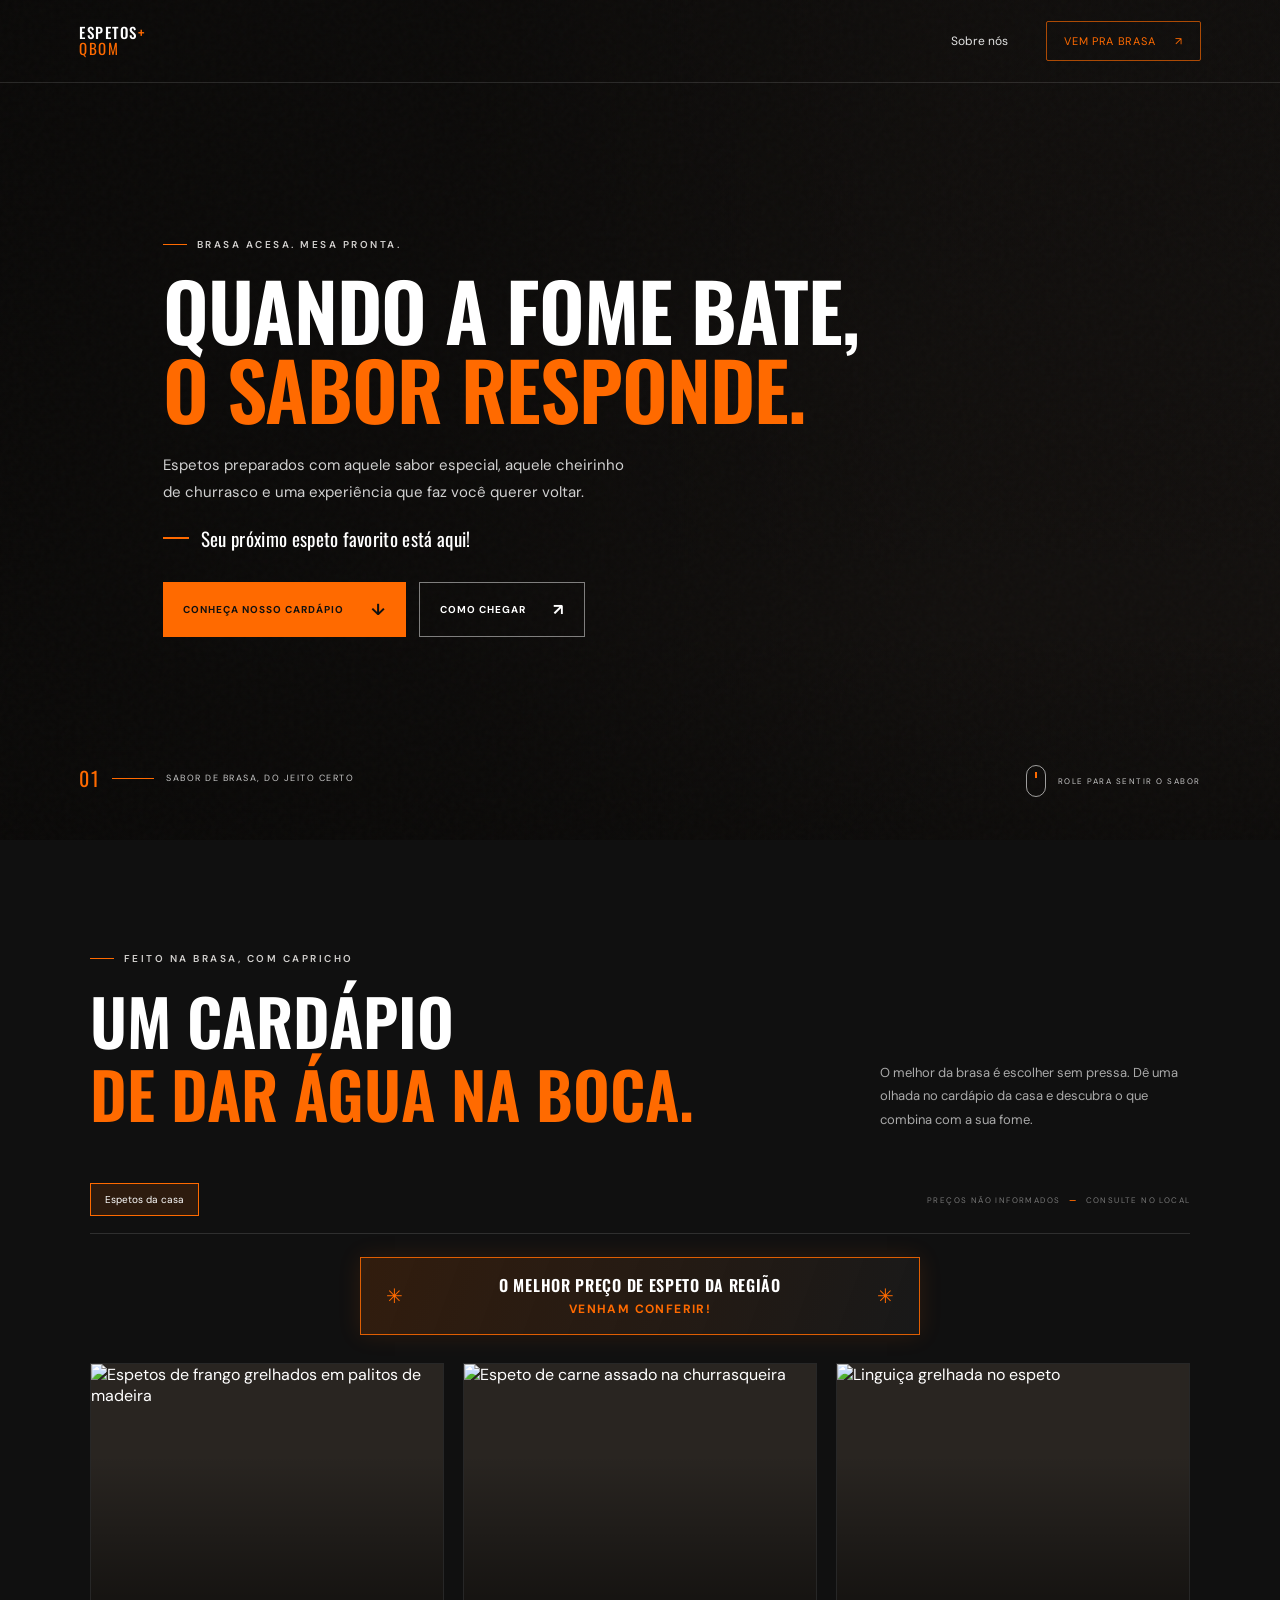
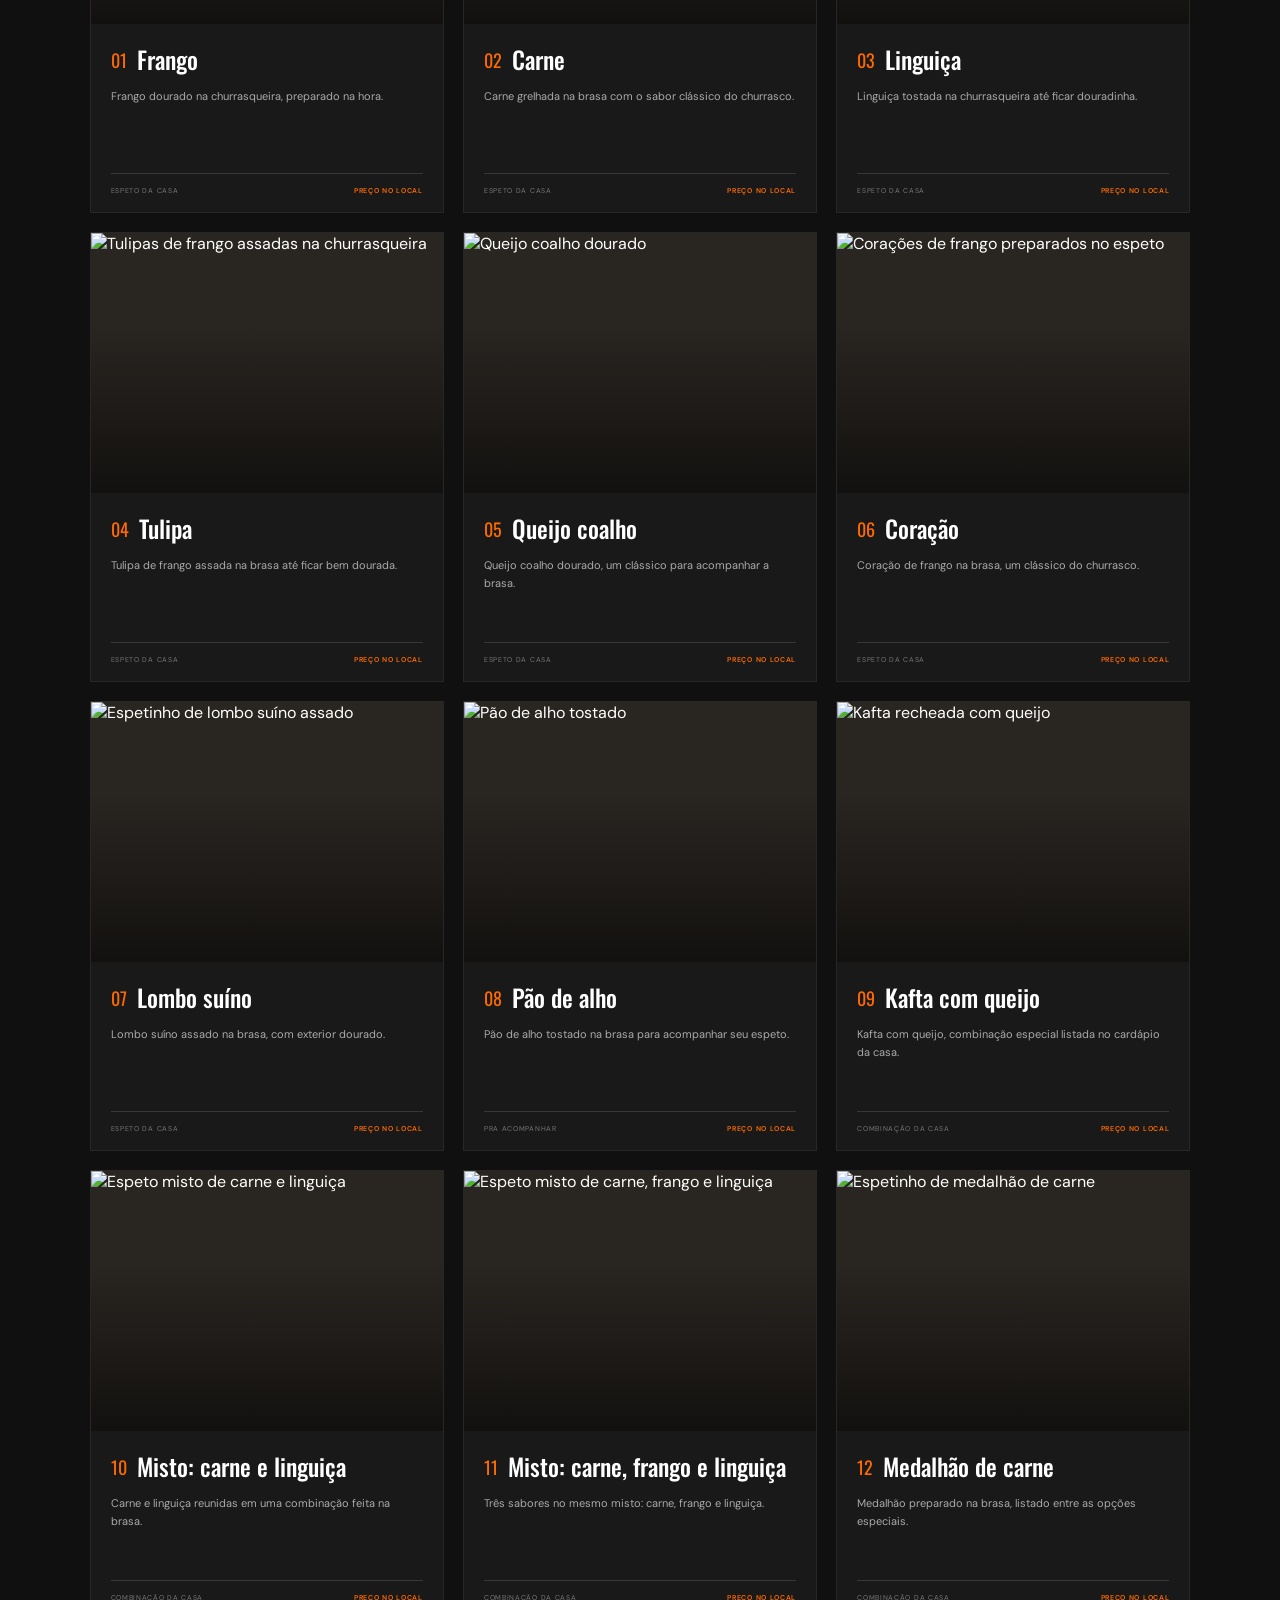
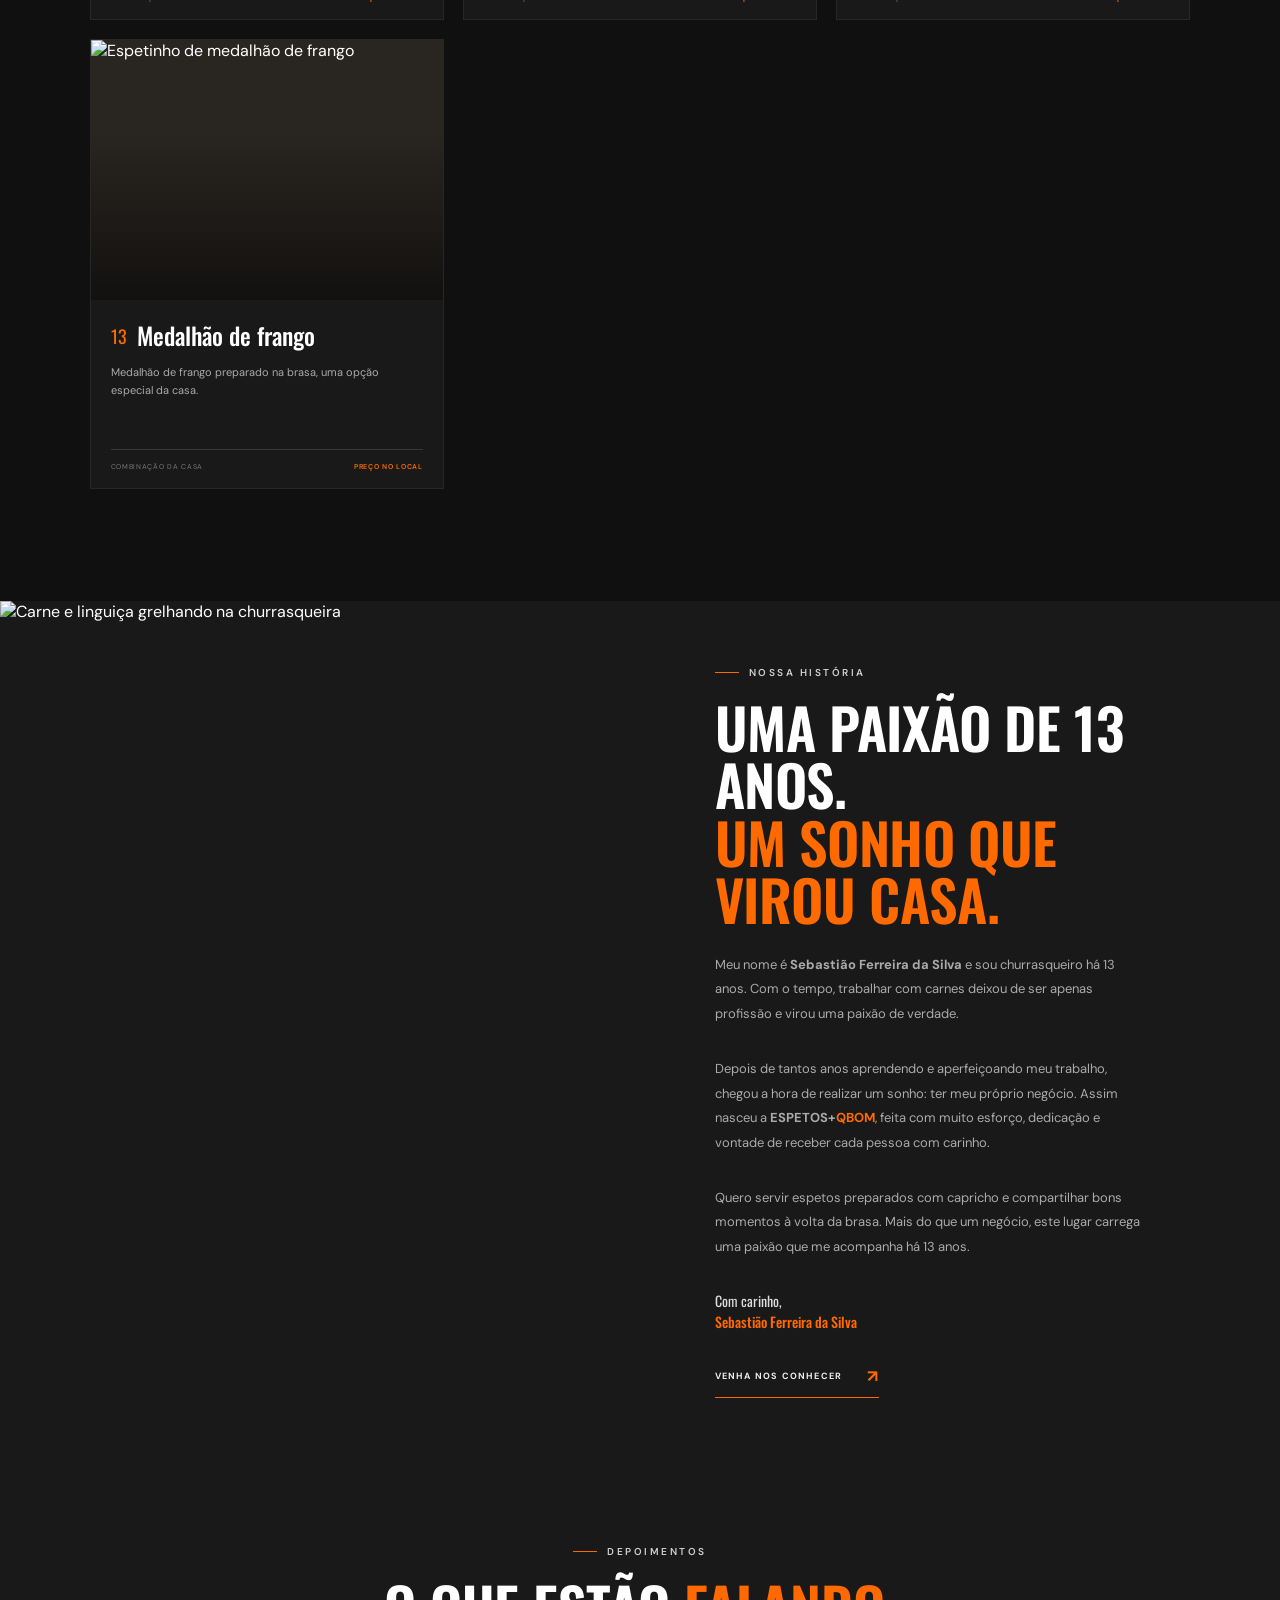
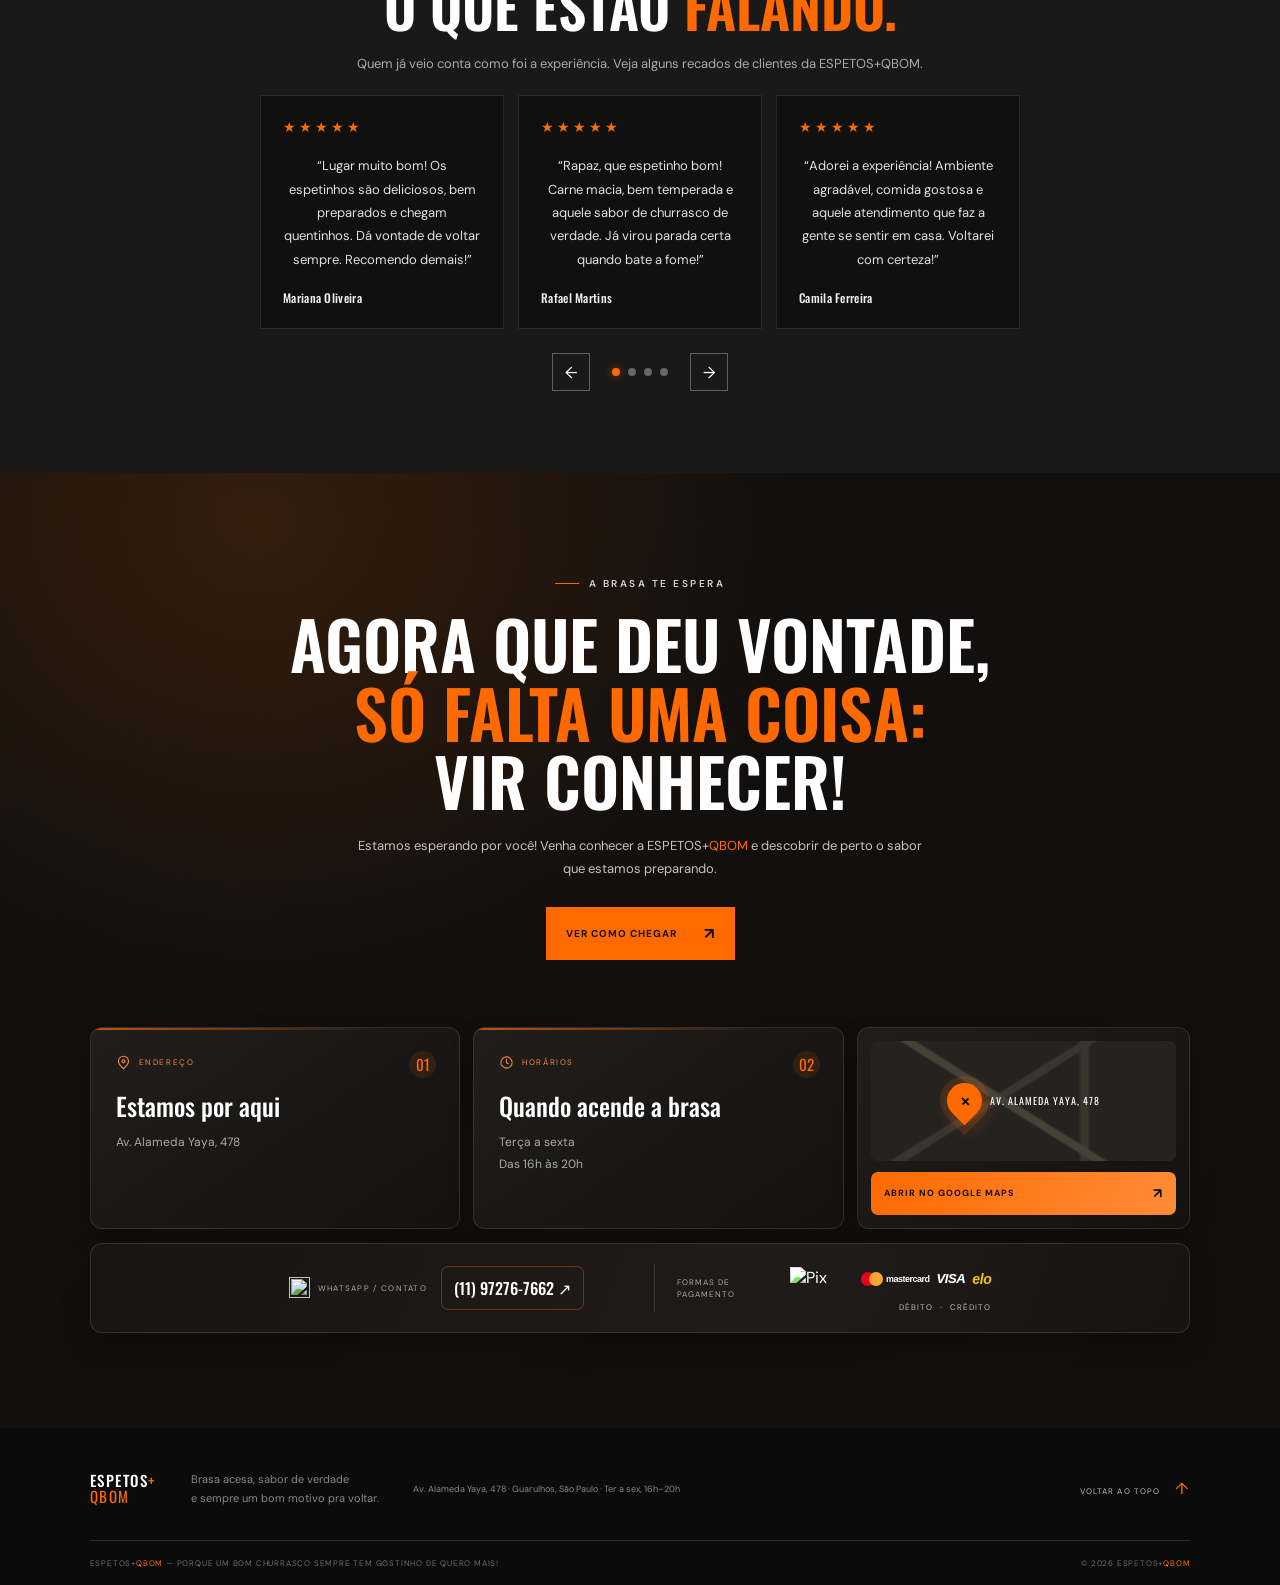
==== commit 92e26bf7: "Adicionando pasta assets e mídias" ====
--- a/index.html
+++ b/index.html
@@ -9,13 +9,13 @@
   <link rel="preconnect" href="https://fonts.googleapis.com"><link rel="preconnect" href="https://fonts.gstatic.com" crossorigin>
   <link href="https://fonts.googleapis.com/css2?family=DM+Sans:wght@400;500;600;700&family=Oswald:wght@400;500;600;700&display=swap" rel="stylesheet">
   <script src="https://cdn.tailwindcss.com"></script><script>tailwind.config={theme:{extend:{colors:{ember:'#ff6a00',coal:'#101010'},fontFamily:{sans:['DM Sans','sans-serif'],display:['Oswald','sans-serif']}}}}</script>
-  <link rel="stylesheet" href="css/style.css?v=20261126i">
+  <link rel="stylesheet" href="css/style.css">
 </head>
 <body>
   <header class="site-header" id="top"><nav class="nav-shell" aria-label="Navegação principal">
     <a class="brand" href="#inicio" aria-label="ESPETOS+QBOM, início"><span class="brand-name">ESPETOS<span class="brand-inline-plus">+</span><br><b>QBOM</b></span></a>
     <button class="menu-toggle" aria-label="Abrir menu" aria-expanded="false" aria-controls="main-nav"><span></span><span></span></button>
-    <div class="nav-links" id="main-nav"><a href="#sobre">Sobre nós</a><a href="#bastidores">Na brasa</a><a href="#visitas-especiais">Visitas especiais</a><a class="nav-visit" href="#localizacao">Vem pra brasa <span>↗</span></a></div>
+    <div class="nav-links" id="main-nav"><a href="#sobre">Sobre nós</a><a class="nav-visit" href="#localizacao">Vem pra brasa <span>↗</span></a></div>
   </nav></header>
   <main>
     <section class="hero" id="inicio" aria-labelledby="hero-title"><div class="hero-image" role="img" aria-label="Espetos dourando sobre uma churrasqueira em brasa"></div><div class="hero-grain"></div><div class="hero-content" data-reveal>
@@ -41,24 +41,12 @@
       <div class="gallery-grid"><button class="gallery-item gallery-tall" data-lightbox="https://images.unsplash.com/photo-1529193591184-b1d58069ecdd?auto=format&fit=crop&w=1800&q=90" aria-label="Ampliar foto de espetos na grelha"><img src="https://images.unsplash.com/photo-1529193591184-b1d58069ecdd?auto=format&fit=crop&w=1000&q=85" alt="Espetos na churrasqueira" loading="lazy"><span>NA BRASA <b>↗</b></span></button><button class="gallery-item" data-lightbox="https://images.unsplash.com/photo-1558030006-450675393462?auto=format&fit=crop&w=1800&q=90" aria-label="Ampliar foto de carne grelhada"><img src="https://images.unsplash.com/photo-1558030006-450675393462?auto=format&fit=crop&w=900&q=85" alt="Carne com marcas de grelha" loading="lazy"><span>NO PONTO <b>↗</b></span></button><button class="gallery-item" data-lightbox="https://images.unsplash.com/photo-1544025162-d76694265947?auto=format&fit=crop&w=1800&q=90" aria-label="Ampliar foto de churrasco servido"><img src="https://images.unsplash.com/photo-1544025162-d76694265947?auto=format&fit=crop&w=900&q=85" alt="Churrasco preparado para servir" loading="lazy"><span>PRONTO PRA MESA <b>↗</b></span></button><button class="gallery-item" data-lightbox="https://images.unsplash.com/photo-1513558161293-cdaf765edfd7?auto=format&fit=crop&w=1800&q=90" aria-label="Ampliar foto de bebida gelada"><img src="https://images.unsplash.com/photo-1513558161293-cdaf765edfd7?auto=format&fit=crop&w=900&q=85" alt="Bebida refrescante com gelo" loading="lazy"><span>GELADINHA <b>↗</b></span></button><button class="gallery-item gallery-wide" data-lightbox="https://images.unsplash.com/photo-1555939594-58d7cb561ad1?auto=format&fit=crop&w=1800&q=90" aria-label="Ampliar foto de churrasco"><img src="https://images.unsplash.com/photo-1555939594-58d7cb561ad1?auto=format&fit=crop&w=1200&q=85" alt="Mesa de churrasco para compartilhar" loading="lazy"><span>BONS MOMENTOS <b>↗</b></span></button></div><p class="gallery-note">IMAGENS ILUSTRATIVAS · EM BREVE, FOTOS DA CASA</p>
     </section>
 
-    <section class="house-gallery section-pad" id="bastidores" aria-labelledby="house-gallery-title">
-      <div class="section-heading" data-reveal><div><p class="eyebrow"><span></span> FEITO AQUI, NA HORA</p><h2 id="house-gallery-title">DA PREPARA&Ccedil;&Atilde;O<br><em>&Agrave; BRASA.</em></h2></div><p class="heading-aside">Acompanhe de perto o capricho em cada etapa: do preparo da kafta ao espeto saindo quentinho da churrasqueira.</p></div>
-      <div class="house-video-grid">
-        <article class="house-video-card" data-reveal><div class="house-video-label"><span>01 / PREPARO</span><b>NA COZINHA DA CASA</b></div><h3>Kafta com queijo, feita no capricho.</h3><p>Olha o preparo de pertinho: kafta recheada com queijo, pronta para encontrar a brasa.</p><div class="house-video-frame"><img class="house-video-backdrop" src="assets/images/thumb-kafta.jpg" alt="" aria-hidden="true"><video controls playsinline preload="none" poster="assets/images/thumb-kafta.jpg" aria-label="V&iacute;deo do preparo da kafta com queijo"><source src="assets/media/preparo-kafta-queijo.mp4" type="video/mp4">Seu navegador n&atilde;o conseguiu reproduzir este v&iacute;deo.</video></div></article>
-        <article class="house-video-card" data-reveal><div class="house-video-label"><span>02 / NA BRASA</span><b>SAINDO NO PONTO</b></div><h3>Espetos assados na casa.</h3><p>O resultado que d&aacute; vontade: espetos douradinhos, preparados aqui na ESPETOS+QBOM.</p><div class="house-video-frame"><img class="house-video-backdrop" src="assets/images/thumb-espetos.jpg" alt="" aria-hidden="true"><video controls playsinline preload="none" poster="assets/images/thumb-espetos.jpg" aria-label="V&iacute;deo dos espetos assados na ESPETOS+QBOM"><source src="assets/media/espetos-assados.mp4" type="video/mp4">Seu navegador n&atilde;o conseguiu reproduzir este v&iacute;deo.</video></div></article>
-      </div>
-    </section>
-
-    <section class="special-visits section-pad" id="visitas-especiais" aria-labelledby="special-visits-title"><div class="section-heading" data-reveal><div><p class="eyebrow"><span></span> GENTE BOA PASSA POR AQUI</p><h2 id="special-visits-title">VISITAS<br><em>ESPECIAIS.</em></h2></div><p class="heading-aside">Um registro de quem chega para curtir a casa e dividir bons momentos com a gente.</p></div><figure class="special-visit-card" data-reveal><button class="special-visit-photo" type="button" data-lightbox="assets/images/encontro-fala-porco.jpeg" aria-label="Ampliar foto do encontro com Fala Porco"><img src="assets/images/encontro-fala-porco.jpeg" alt="O pai do proprietário ao lado de Fala Porco, da Cazé TV, em um encontro na ESPETINHO + QUE BOM" loading="lazy"><span>ENCONTRO NA CASA <b>↗</b></span></button><figcaption><span class="special-visit-tag">RESENHA BOA VIRA HIST&Oacute;RIA</span><h3>Fala Porco na casa!</h3><p>Até o Fala Porco entrou no clima da brasa! Um encontro especial que deixou a casa ainda mais animada.</p></figcaption></figure><p class="special-visits-note">Tem uma foto especial por aqui? <a href="https://wa.me/5511972767662" target="_blank" rel="noopener">Conta pra gente pelo WhatsApp ↗</a></p></section>
-
     <section class="visit-section" id="localizacao"><div class="visit-bg"></div><div class="visit-inner" data-reveal><p class="eyebrow"><span></span> A BRASA TE ESPERA</p><h2>AGORA QUE DEU VONTADE,<br><em>SÓ FALTA UMA COISA:</em><br>VIR CONHECER!</h2><p>Estamos esperando por você! Venha conhecer a ESPETOS+QBOM e descobrir de perto o sabor que estamos preparando.</p><a class="button button-primary" href="https://www.google.com/maps/search/?api=1&query=Av.%20Alameda%20Yaya%2C%20478" target="_blank" rel="noopener">VER COMO CHEGAR <span>↗</span></a></div>
       <div class="visit-details" data-reveal><div class="detail-card"><span class="detail-number">01</span><p class="detail-label">ENDEREÇO</p><h3>Estamos por aqui</h3><p>Av. Alameda Yaya, 478</p></div><div class="detail-card"><span class="detail-number">02</span><p class="detail-label">HORÁRIOS</p><h3>Quando acende a brasa</h3><p>Terça a sexta<br>Das 16h às 20h</p></div><div class="map-card"><div class="map-graphic"><span class="map-pin">+</span><span class="map-label">AV. ALAMEDA YAYA, 478</span></div><a href="https://www.google.com/maps/search/?api=1&query=Av.%20Alameda%20Yaya%2C%20478" target="_blank" rel="noopener">ABRIR NO GOOGLE MAPS <b>↗</b></a></div></div>
       <div class="contact-strip"><div><span>WHATSAPP / CONTATO</span><a href="https://wa.me/5511972767662" target="_blank" rel="noopener">(11) 97276-7662 ↗</a></div><div><span>PIX</span><p>11 97566-0199</p></div></div>
     </section>
   </main>
   <footer class="site-footer"><div class="footer-main"><a class="brand footer-brand" href="#inicio"><span class="brand-name">ESPETOS<span class="brand-inline-plus">+</span><br><b>QBOM</b></span></a><p>Brasa acesa, sabor de verdade<br>e sempre um bom motivo pra voltar.</p><div class="footer-contact"><a href="tel:+5511972767662">(11) 97276-7662</a><span>Av. Alameda Yaya, 478 · Guarulhos, São Paulo · Ter a sex, 16h–20h</span></div><a class="footer-top" href="#inicio">VOLTAR AO TOPO <span>↑</span></a></div><div class="footer-bottom"><span>ESPETOS+QBOM — PORQUE UM BOM CHURRASCO SEMPRE TEM GOSTINHO DE QUERO MAIS!</span><span>© <span id="year"></span> ESPETOS+QBOM</span></div></footer>
-  <audio class="music-source" id="landing-audio" loop preload="none" aria-hidden="true"><source src="assets/media/trilha-da-casa.m4a" type="audio/mp4"></audio>
-  <aside class="music-player is-compact" aria-label="M&uacute;sica da p&aacute;gina"><span class="music-note" aria-hidden="true">&#9835;</span><div class="music-player-copy"><strong>Trilha da casa</strong><span data-music-status>Toque para ouvir</span></div><button type="button" data-music-play aria-label="Tocar m&uacute;sica">&#9654;</button><button type="button" data-music-volume-down aria-label="Diminuir volume" title="Diminuir volume">&#8722;</button><span class="music-volume-level" data-music-volume aria-live="polite">70%</span><button type="button" data-music-volume-up aria-label="Aumentar volume" title="Aumentar volume">+</button><button type="button" data-music-mute aria-label="Silenciar m&uacute;sica" aria-pressed="false">&#128264;</button><button type="button" class="music-player-toggle" data-music-expand aria-label="Expandir player" aria-expanded="false" title="Expandir player">+ Expandir</button></aside>
   <button class="back-top" aria-label="Voltar ao topo" title="Voltar ao topo">↑</button><div class="lightbox" role="dialog" aria-modal="true" aria-label="Visualização ampliada da imagem" aria-hidden="true"><button class="lightbox-close" aria-label="Fechar imagem">×</button><img src="" alt=""></div>
-  <script src="js/script.js?v=20261126g" defer></script>
+  <script src="js/script.js" defer></script>
 </body></html>
--- a/css/style.css
+++ b/css/style.css
@@ -36,18 +36,3 @@
 .visit-bg{background-image:radial-gradient(ellipse at 20% 5%,rgba(255,106,0,.19),transparent 38%),linear-gradient(125deg,rgba(13,12,11,.83),rgba(15,13,12,.97)),url("https://images.unsplash.com/photo-1765036741062-1184a3834c7a?auto=format&fit=crop&w=2200&q=90");background-position:center,center,center;background-size:auto,auto,cover}
 .visit-bg{background-image:radial-gradient(ellipse at 20% 5%,rgba(255,106,0,.19),transparent 38%),linear-gradient(125deg,rgba(13,12,11,.83),rgba(15,13,12,.97)),url("https://campechebrasa.com.br/assets/hero-grill-D1SeYlXn.jpg"),url("https://images.unsplash.com/photo-1755437103545-6aca71afa6b7?auto=format&fit=crop&w=2200&q=90");background-position:center,center,center,center;background-size:auto,auto,cover,cover}
 .visit-bg{background-image:radial-gradient(ellipse at 20% 5%,rgba(255,106,0,.19),transparent 38%),linear-gradient(125deg,rgba(13,12,11,.83),rgba(15,13,12,.97)),url("https://images.unsplash.com/photo-1679711246825-1f2bd51b16d0?auto=format&fit=crop&w=2200&q=90");background-position:center,center,center;background-size:auto,auto,cover}
-.special-visits{background:#191919}.special-visits .section-heading{margin-bottom:34px}.special-visit-card{display:grid;grid-template-columns:minmax(0,1.15fr) minmax(260px,.85fr);align-items:stretch;margin:0;background:#101010;border:1px solid var(--line)}.special-visit-photo{position:relative;display:block;width:100%;height:clamp(320px,48vw,590px);aspect-ratio:4/5;padding:0;border:0;overflow:hidden;background:#24201e;cursor:zoom-in;text-align:left}.special-visit-photo:after{content:"";position:absolute;inset:55% 0 0;background:linear-gradient(transparent,rgba(0,0,0,.72));pointer-events:none}.special-visit-photo img{width:100%;height:100%;object-fit:cover;object-position:center 30%;transition:transform .5s}.special-visit-photo:hover img{transform:scale(1.025)}.special-visit-photo>span{position:absolute;z-index:1;bottom:20px;left:22px;font-size:9px;letter-spacing:1.7px}.special-visit-photo>span b{margin-left:14px;color:var(--orange);font-size:16px}.special-visit-card figcaption{align-self:center;padding:clamp(28px,5vw,70px)}.special-visit-tag{color:var(--orange);font-size:9px;font-weight:700;letter-spacing:1.7px}.special-visit-card h3{margin:17px 0;font:500 clamp(30px,4vw,48px)/1.05 var(--display)}.special-visit-card figcaption p{max-width:370px;margin:0;color:#aaa;font-size:13px;line-height:1.85}.special-visits-note{margin:23px 0 0;color:#aaa;font-size:11px}.special-visits-note a{color:var(--orange);margin-left:5px}.special-visits-note a:hover{text-decoration:underline}@media(max-width:700px){.special-visit-card{grid-template-columns:1fr}.special-visit-photo{height:auto;min-height:0;aspect-ratio:4/5}.special-visit-card figcaption{padding:28px 24px 32px}}
-.house-gallery{background:#101010}.house-gallery .section-heading{margin-bottom:38px}.house-video-grid{display:grid;grid-template-columns:repeat(2,minmax(0,1fr));gap:22px}.house-video-card{min-width:0;padding:24px;background:#191919;border:1px solid var(--line)}.house-video-label{display:flex;justify-content:space-between;gap:14px;color:#999;font-size:8px;letter-spacing:1.4px}.house-video-label span{color:var(--orange)}.house-video-card h3{margin:21px 0 9px;font:500 clamp(24px,3vw,34px)/1.1 var(--display)}.house-video-card>p{min-height:46px;margin-bottom:20px;color:#aaa;font-size:12px;line-height:1.7}.house-video-card video{display:block;width:100%;max-height:70vh;aspect-ratio:16/9;object-fit:contain;background:#080808;border:1px solid rgba(255,255,255,.08)}.music-player{position:fixed;z-index:22;left:20px;bottom:20px;display:flex;align-items:center;gap:10px;padding:10px 12px;border:1px solid rgba(255,255,255,.15);border-radius:8px;background:rgba(20,19,18,.96);box-shadow:0 8px 26px #0007;backdrop-filter:blur(12px)}.music-note{color:var(--orange);font-size:21px}.music-player-copy{display:flex;flex-direction:column;gap:2px;min-width:104px}.music-player-copy strong{font-size:10px;letter-spacing:.3px}.music-player-copy span{color:#aaa;font-size:9px}.music-player button{width:33px;height:33px;border:1px solid rgba(255,255,255,.2);border-radius:50%;background:#242220;color:#fff;font-size:12px;cursor:pointer}.music-player button:hover,.music-player button[aria-pressed=true]{border-color:var(--orange);color:var(--orange)}@media(max-width:700px){.house-video-grid{grid-template-columns:1fr;gap:15px}.house-video-card{padding:17px}.house-video-card>p{min-height:0}.music-player{left:12px;bottom:12px;gap:8px;padding:8px 10px}.music-player-copy{min-width:88px}.music-player button{width:31px;height:31px}}
-.music-source{position:fixed;left:-2px;bottom:0;width:1px;height:1px;opacity:0;pointer-events:none}
-.music-volume-level{min-width:28px;color:#ccc;text-align:center;font-size:9px;font-variant-numeric:tabular-nums}
-.music-player button:disabled{opacity:.4;cursor:default}
-.house-video-frame{position:relative;width:100%;aspect-ratio:16/9;overflow:hidden;background:#080808;border:1px solid rgba(255,255,255,.08)}.house-video-backdrop{position:absolute;inset:-5%;width:110%;height:110%;object-fit:cover;filter:blur(22px) brightness(.48);transform:scale(1.05)}.house-video-card video{position:absolute;inset:0;z-index:1;display:block;width:100%;height:100%;max-height:none;aspect-ratio:auto;object-fit:contain;background:transparent;border:0}
-.music-player-toggle{font-size:18px!important;line-height:1}.music-player.is-compact .music-player-copy,.music-player.is-compact [data-music-volume-down],.music-player.is-compact [data-music-volume-up],.music-player.is-compact [data-music-volume]{display:none}
-.music-player button.music-player-toggle{width:auto;min-width:69px;padding:0 9px;border-radius:18px;font-size:9px;white-space:nowrap}
-.music-player button.music-player-toggle{width:auto;min-width:69px;padding:0 9px;border-radius:18px;font-size:9px!important;line-height:1.1!important;white-space:nowrap}
-.music-player{gap:7px;padding:8px 10px}.music-note{font-size:18px}.music-player-copy{min-width:94px}.music-player button{width:29px;height:29px}.music-player button.music-player-toggle{min-width:64px;padding:0 7px}.music-volume-level{min-width:25px;font-size:8px}@media(max-width:700px){.music-player{gap:6px;padding:7px 8px}.music-player-copy{min-width:82px}.music-player button{width:27px;height:27px}.music-player button.music-player-toggle{min-width:62px;padding:0 6px}}
-@media(max-width:700px){.music-player{left:10px;right:10px;bottom:10px;width:auto;display:grid;grid-template-columns:repeat(4,minmax(0,1fr));grid-template-areas:"copy copy play mute" "down level up expand";gap:5px 4px;padding:8px}.music-note{display:none}.music-player-copy{grid-area:copy;min-width:0;align-self:center}.music-player [data-music-play]{grid-area:play}.music-player [data-music-mute]{grid-area:mute}.music-player [data-music-volume-down]{grid-area:down}.music-player [data-music-volume]{grid-area:level}.music-player [data-music-volume-up]{grid-area:up}.music-player [data-music-expand]{grid-area:expand}.music-player button{width:38px;height:38px;justify-self:center;touch-action:manipulation}.music-player button.music-player-toggle{width:100%;height:38px;min-width:0;padding:0 3px;font-size:8px!important}.music-volume-level{align-self:center;font-size:10px}.music-player.is-compact{grid-template-columns:repeat(3,minmax(0,1fr));grid-template-areas:"play mute expand"}.music-player.is-compact .music-player-copy,.music-player.is-compact [data-music-volume-down],.music-player.is-compact [data-music-volume-up],.music-player.is-compact [data-music-volume]{display:none}}
-.music-source{display:none}
-.music-player{left:14px;bottom:14px;gap:6px;padding:6px 8px}.music-player button{width:27px;height:27px}.music-note{font-size:16px}.music-player-copy{min-width:90px}.music-player button.music-player-toggle{min-width:59px;padding:0 6px;font-size:8px!important}
-@media(max-width:700px){.music-player.is-compact{left:10px;right:auto;bottom:10px;width:max-content;display:flex;grid-template-columns:none;grid-template-areas:none;gap:5px;padding:5px 7px}.music-player.is-compact .music-note{display:inline}.music-player.is-compact .music-player-copy,.music-player.is-compact [data-music-volume-down],.music-player.is-compact [data-music-volume-up],.music-player.is-compact [data-music-volume]{display:none}.music-player.is-compact button{width:29px;height:29px;justify-self:auto}.music-player.is-compact button.music-player-toggle{width:auto;min-width:56px;height:29px;padding:0 5px;font-size:8px!important}}
-.house-gallery .section-heading h2{line-height:1.2;padding:.06em 0 .08em}
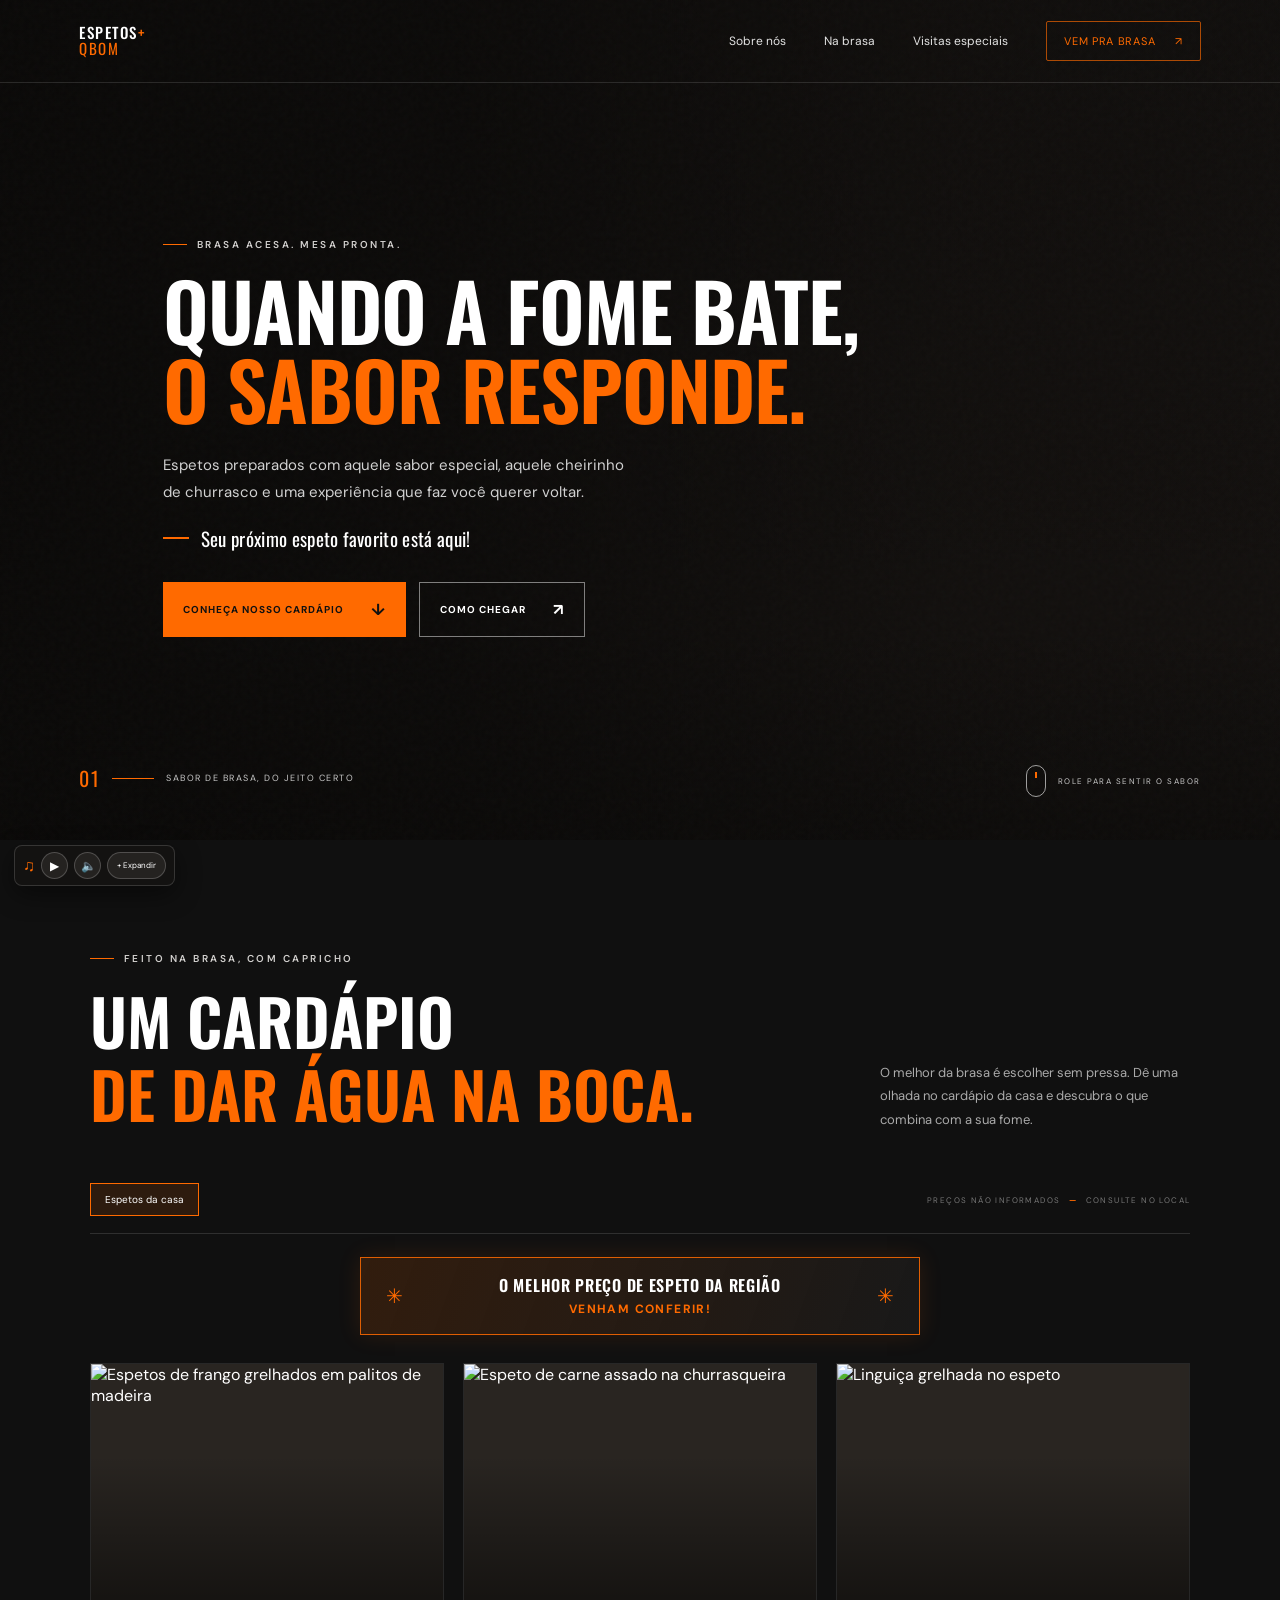
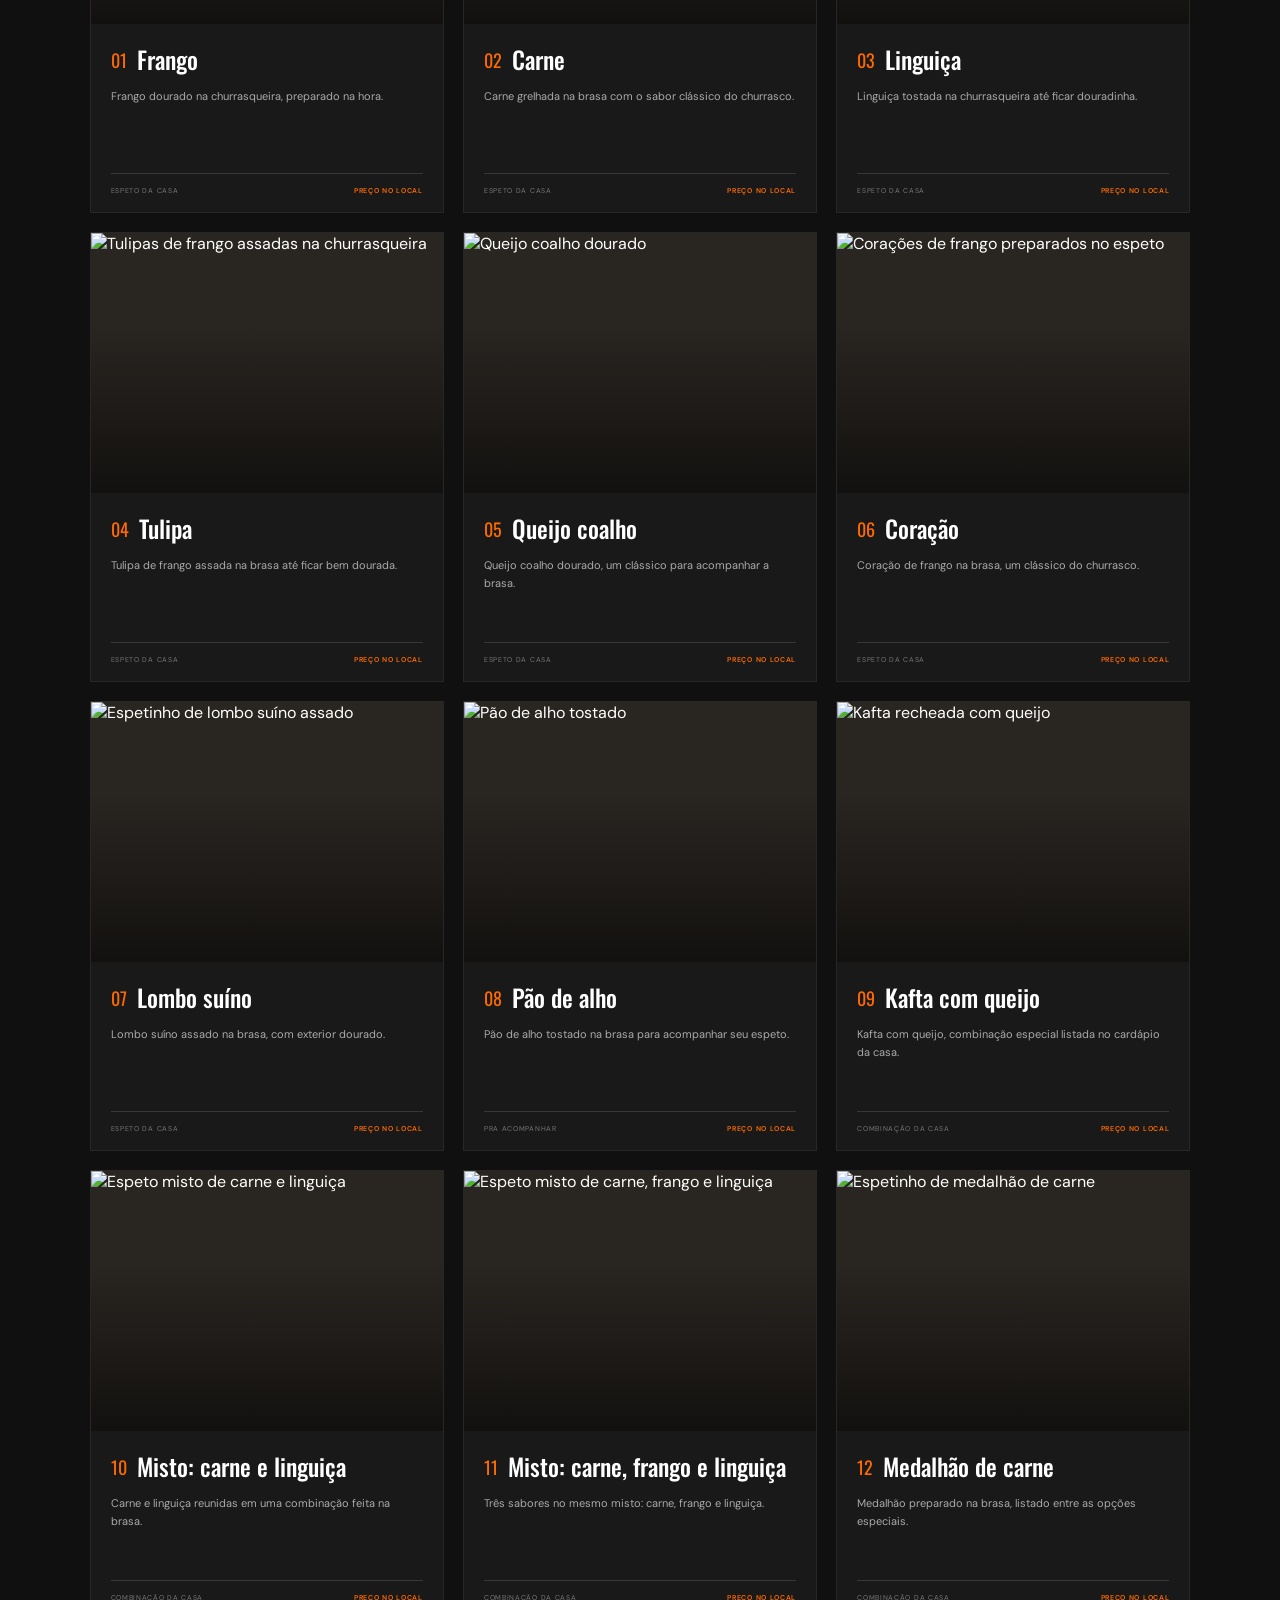
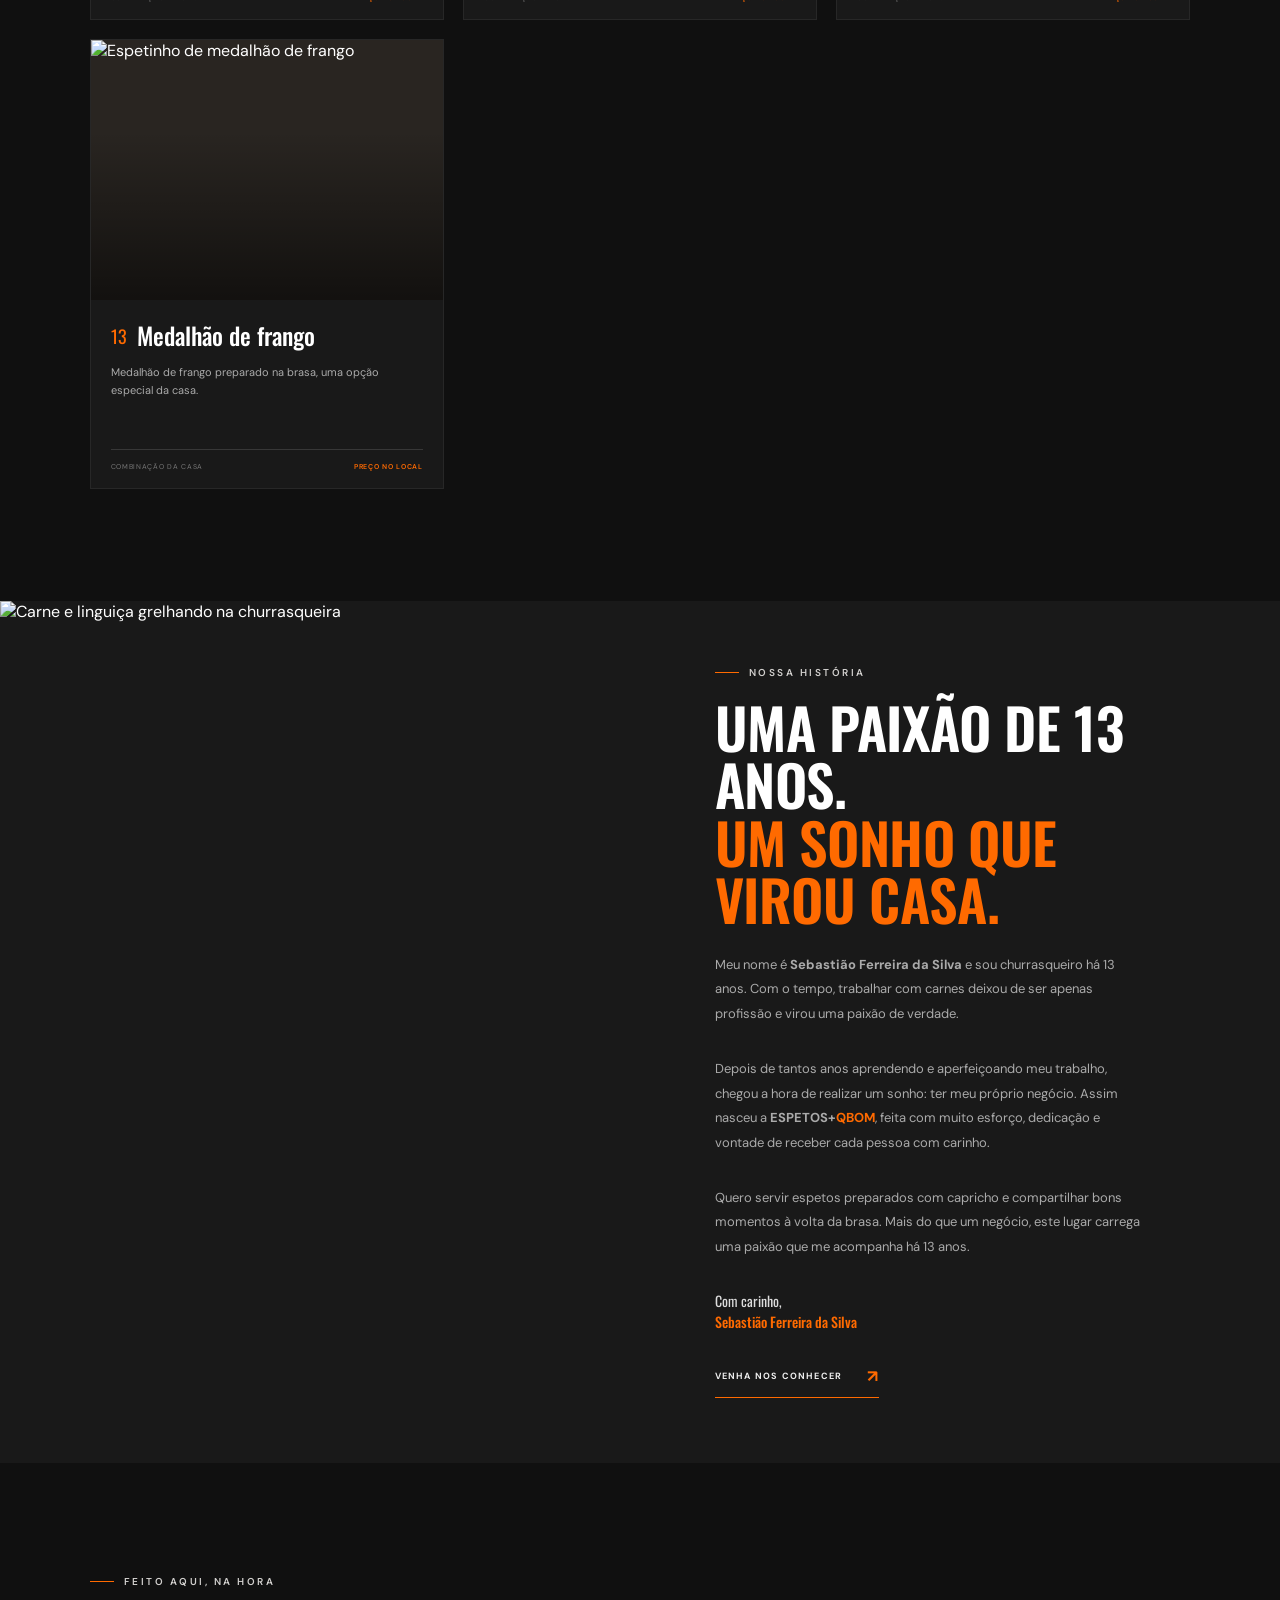
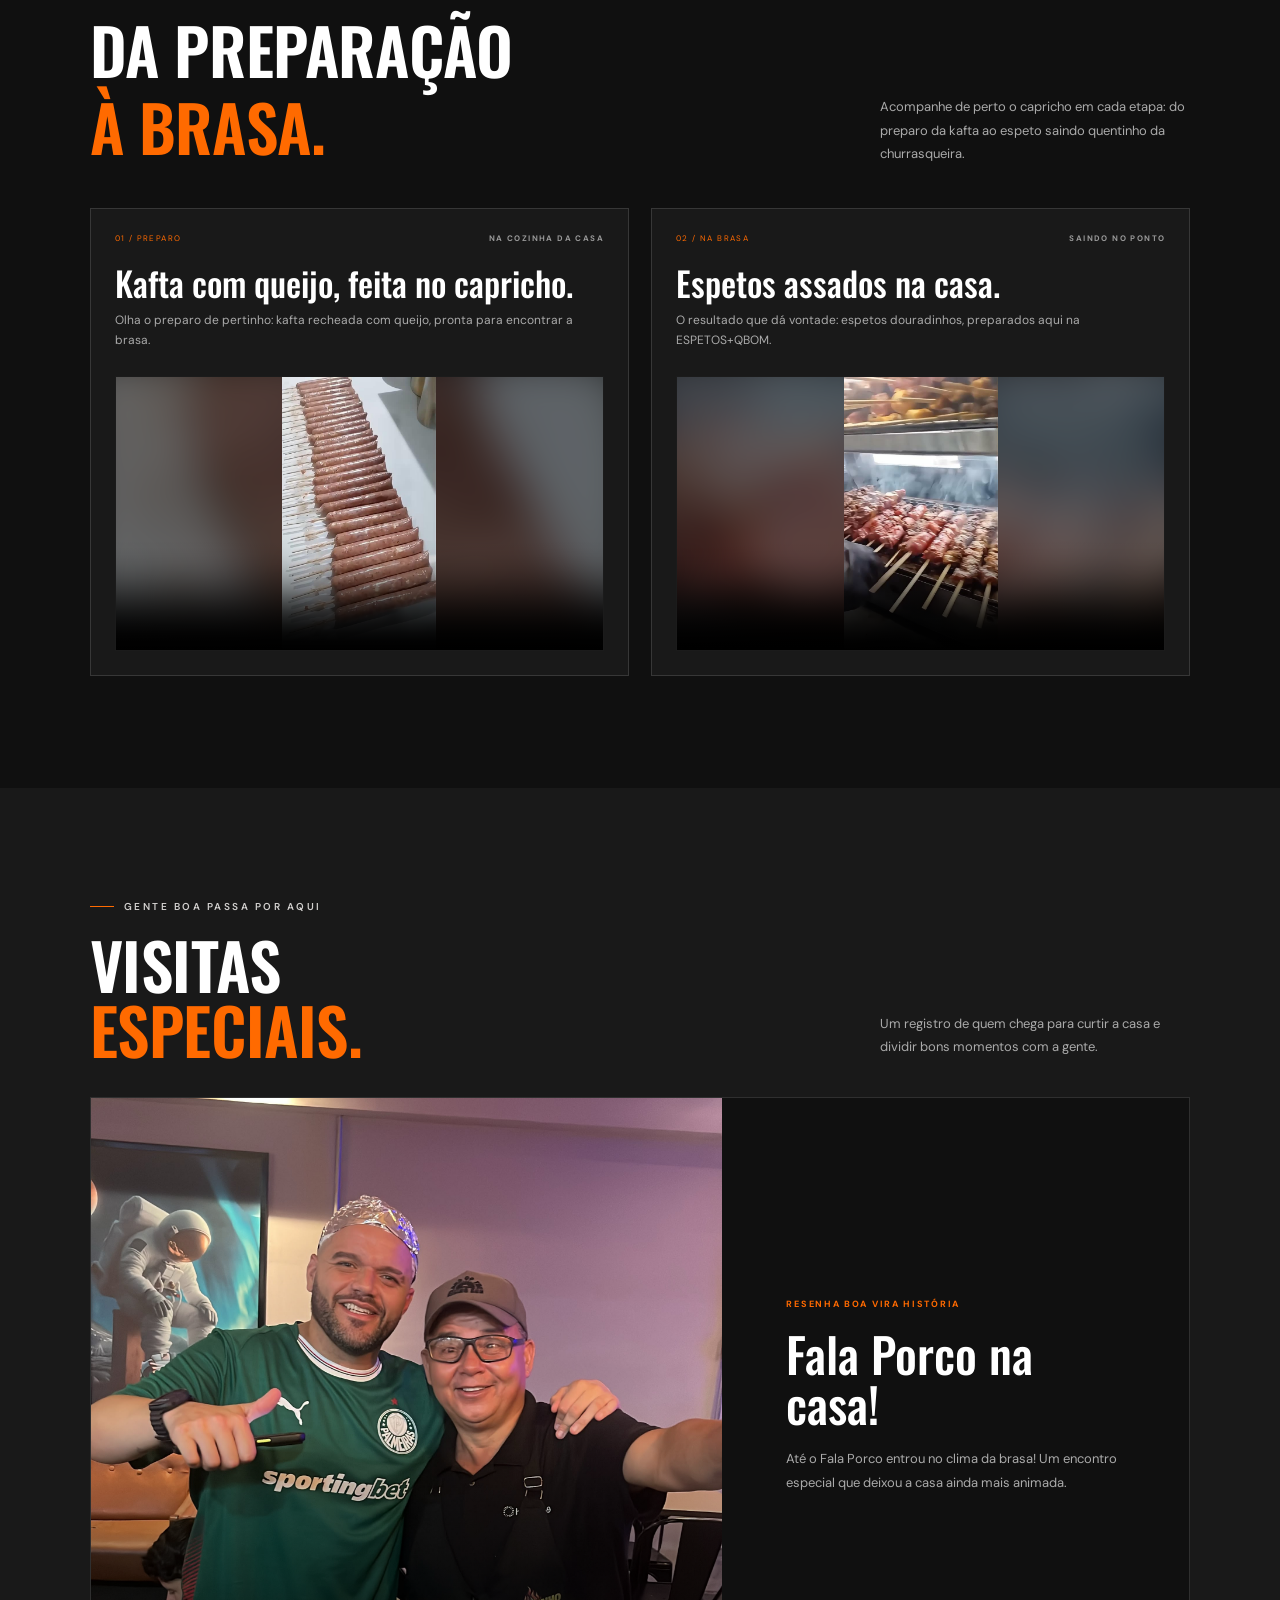
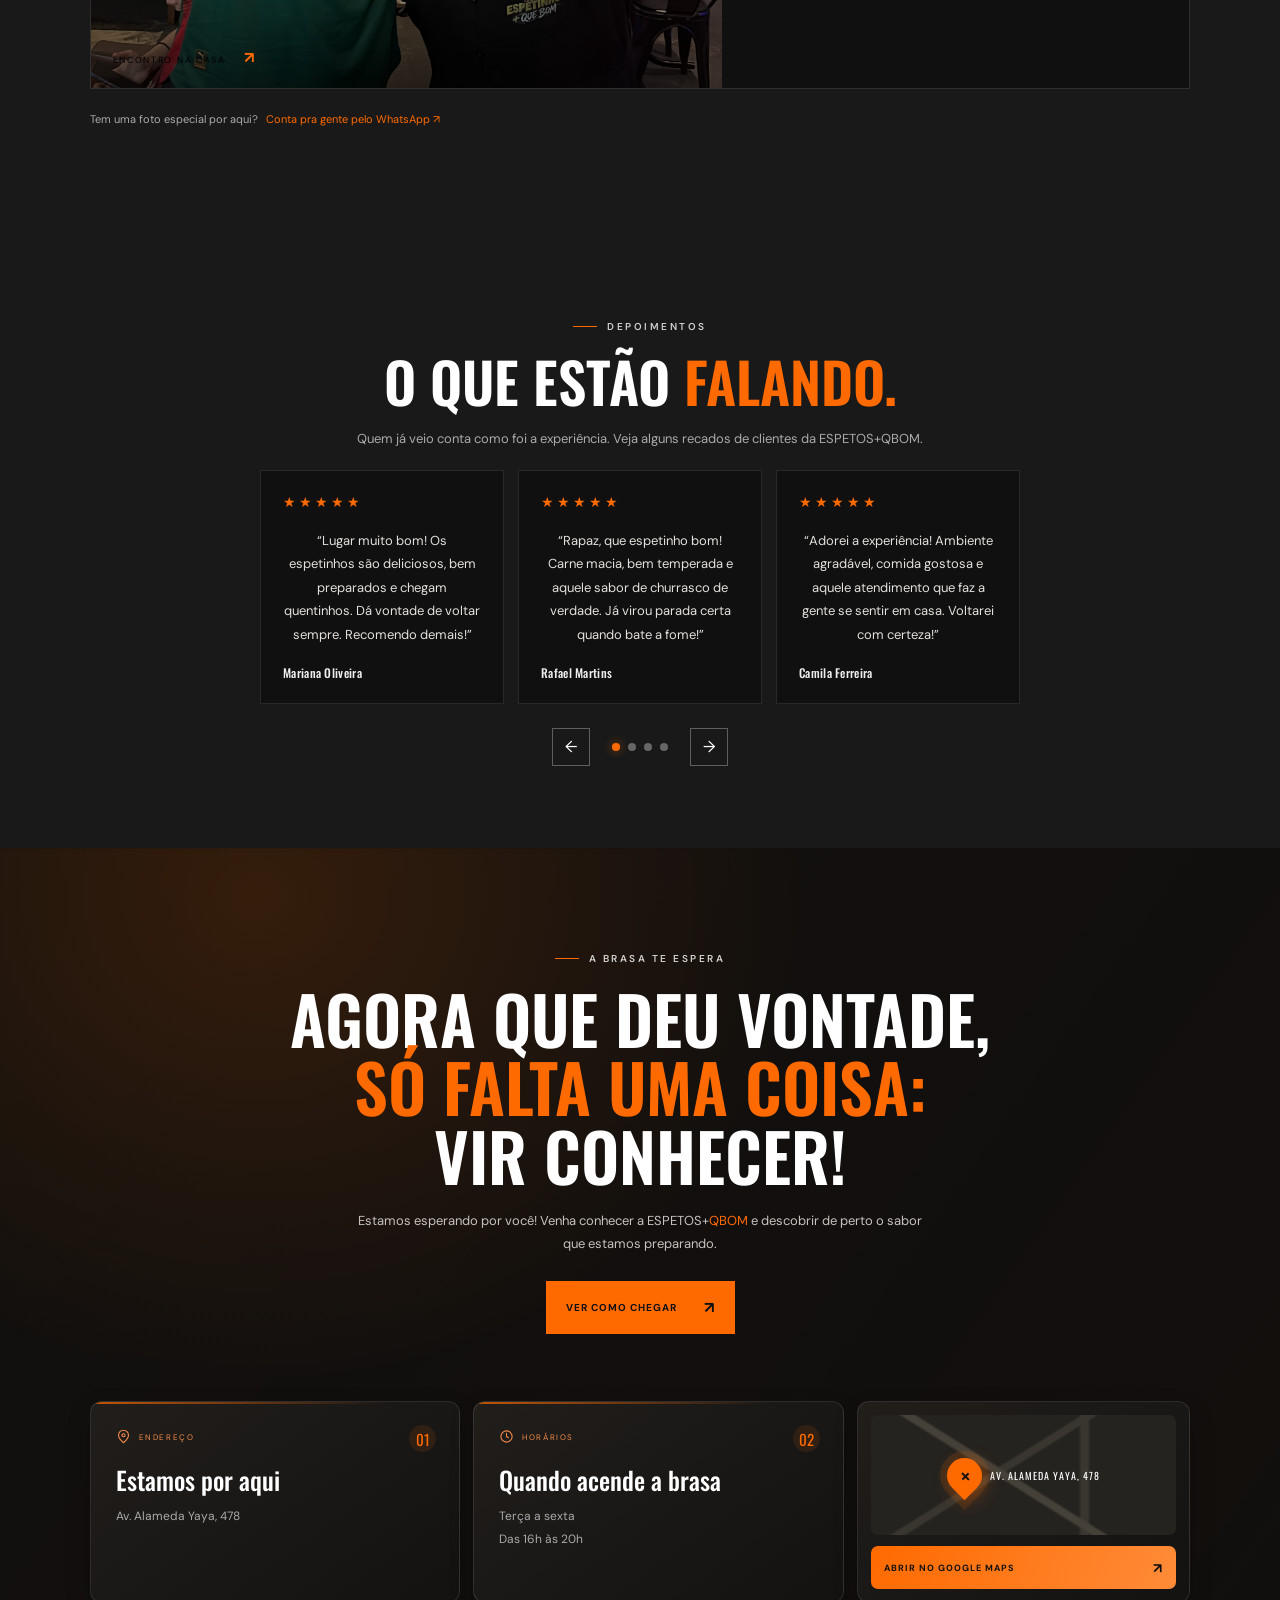
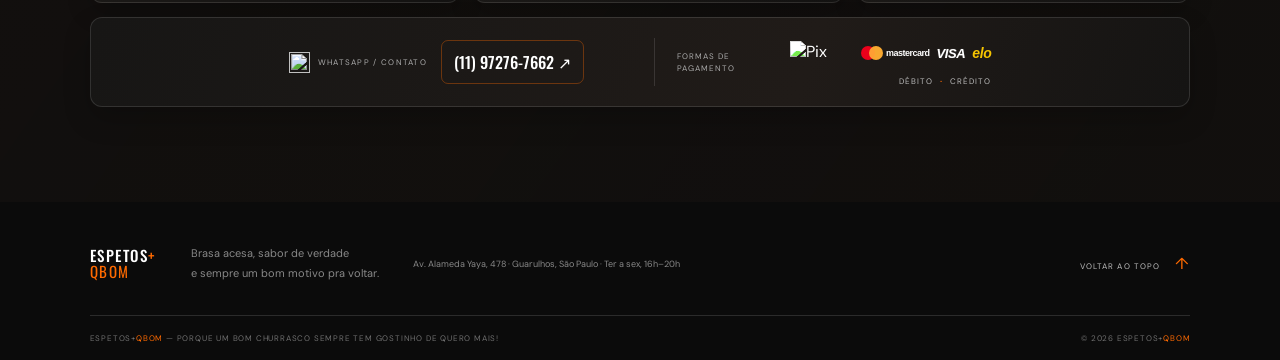
==== commit 284de9a1: "Salvando alterações da landing page" ====
--- a/index.html
+++ b/index.html
@@ -9,13 +9,13 @@
   <link rel="preconnect" href="https://fonts.googleapis.com"><link rel="preconnect" href="https://fonts.gstatic.com" crossorigin>
   <link href="https://fonts.googleapis.com/css2?family=DM+Sans:wght@400;500;600;700&family=Oswald:wght@400;500;600;700&display=swap" rel="stylesheet">
   <script src="https://cdn.tailwindcss.com"></script><script>tailwind.config={theme:{extend:{colors:{ember:'#ff6a00',coal:'#101010'},fontFamily:{sans:['DM Sans','sans-serif'],display:['Oswald','sans-serif']}}}}</script>
-  <link rel="stylesheet" href="css/style.css">
+  <link rel="stylesheet" href="css/style.css?v=20261126i">
 </head>
 <body>
   <header class="site-header" id="top"><nav class="nav-shell" aria-label="Navegação principal">
     <a class="brand" href="#inicio" aria-label="ESPETOS+QBOM, início"><span class="brand-name">ESPETOS<span class="brand-inline-plus">+</span><br><b>QBOM</b></span></a>
     <button class="menu-toggle" aria-label="Abrir menu" aria-expanded="false" aria-controls="main-nav"><span></span><span></span></button>
-    <div class="nav-links" id="main-nav"><a href="#sobre">Sobre nós</a><a class="nav-visit" href="#localizacao">Vem pra brasa <span>↗</span></a></div>
+    <div class="nav-links" id="main-nav"><a href="#sobre">Sobre nós</a><a href="#bastidores">Na brasa</a><a href="#visitas-especiais">Visitas especiais</a><a class="nav-visit" href="#localizacao">Vem pra brasa <span>↗</span></a></div>
   </nav></header>
   <main>
     <section class="hero" id="inicio" aria-labelledby="hero-title"><div class="hero-image" role="img" aria-label="Espetos dourando sobre uma churrasqueira em brasa"></div><div class="hero-grain"></div><div class="hero-content" data-reveal>
@@ -41,12 +41,24 @@
       <div class="gallery-grid"><button class="gallery-item gallery-tall" data-lightbox="https://images.unsplash.com/photo-1529193591184-b1d58069ecdd?auto=format&fit=crop&w=1800&q=90" aria-label="Ampliar foto de espetos na grelha"><img src="https://images.unsplash.com/photo-1529193591184-b1d58069ecdd?auto=format&fit=crop&w=1000&q=85" alt="Espetos na churrasqueira" loading="lazy"><span>NA BRASA <b>↗</b></span></button><button class="gallery-item" data-lightbox="https://images.unsplash.com/photo-1558030006-450675393462?auto=format&fit=crop&w=1800&q=90" aria-label="Ampliar foto de carne grelhada"><img src="https://images.unsplash.com/photo-1558030006-450675393462?auto=format&fit=crop&w=900&q=85" alt="Carne com marcas de grelha" loading="lazy"><span>NO PONTO <b>↗</b></span></button><button class="gallery-item" data-lightbox="https://images.unsplash.com/photo-1544025162-d76694265947?auto=format&fit=crop&w=1800&q=90" aria-label="Ampliar foto de churrasco servido"><img src="https://images.unsplash.com/photo-1544025162-d76694265947?auto=format&fit=crop&w=900&q=85" alt="Churrasco preparado para servir" loading="lazy"><span>PRONTO PRA MESA <b>↗</b></span></button><button class="gallery-item" data-lightbox="https://images.unsplash.com/photo-1513558161293-cdaf765edfd7?auto=format&fit=crop&w=1800&q=90" aria-label="Ampliar foto de bebida gelada"><img src="https://images.unsplash.com/photo-1513558161293-cdaf765edfd7?auto=format&fit=crop&w=900&q=85" alt="Bebida refrescante com gelo" loading="lazy"><span>GELADINHA <b>↗</b></span></button><button class="gallery-item gallery-wide" data-lightbox="https://images.unsplash.com/photo-1555939594-58d7cb561ad1?auto=format&fit=crop&w=1800&q=90" aria-label="Ampliar foto de churrasco"><img src="https://images.unsplash.com/photo-1555939594-58d7cb561ad1?auto=format&fit=crop&w=1200&q=85" alt="Mesa de churrasco para compartilhar" loading="lazy"><span>BONS MOMENTOS <b>↗</b></span></button></div><p class="gallery-note">IMAGENS ILUSTRATIVAS · EM BREVE, FOTOS DA CASA</p>
     </section>
 
+    <section class="house-gallery section-pad" id="bastidores" aria-labelledby="house-gallery-title">
+      <div class="section-heading" data-reveal><div><p class="eyebrow"><span></span> FEITO AQUI, NA HORA</p><h2 id="house-gallery-title">DA PREPARA&Ccedil;&Atilde;O<br><em>&Agrave; BRASA.</em></h2></div><p class="heading-aside">Acompanhe de perto o capricho em cada etapa: do preparo da kafta ao espeto saindo quentinho da churrasqueira.</p></div>
+      <div class="house-video-grid">
+        <article class="house-video-card" data-reveal><div class="house-video-label"><span>01 / PREPARO</span><b>NA COZINHA DA CASA</b></div><h3>Kafta com queijo, feita no capricho.</h3><p>Olha o preparo de pertinho: kafta recheada com queijo, pronta para encontrar a brasa.</p><div class="house-video-frame"><img class="house-video-backdrop" src="assets/images/thumb-kafta.jpg" alt="" aria-hidden="true"><video controls playsinline preload="none" poster="assets/images/thumb-kafta.jpg" aria-label="V&iacute;deo do preparo da kafta com queijo"><source src="assets/media/preparo-kafta-queijo.mp4" type="video/mp4">Seu navegador n&atilde;o conseguiu reproduzir este v&iacute;deo.</video></div></article>
+        <article class="house-video-card" data-reveal><div class="house-video-label"><span>02 / NA BRASA</span><b>SAINDO NO PONTO</b></div><h3>Espetos assados na casa.</h3><p>O resultado que d&aacute; vontade: espetos douradinhos, preparados aqui na ESPETOS+QBOM.</p><div class="house-video-frame"><img class="house-video-backdrop" src="assets/images/thumb-espetos.jpg" alt="" aria-hidden="true"><video controls playsinline preload="none" poster="assets/images/thumb-espetos.jpg" aria-label="V&iacute;deo dos espetos assados na ESPETOS+QBOM"><source src="assets/media/espetos-assados.mp4" type="video/mp4">Seu navegador n&atilde;o conseguiu reproduzir este v&iacute;deo.</video></div></article>
+      </div>
+    </section>
+
+    <section class="special-visits section-pad" id="visitas-especiais" aria-labelledby="special-visits-title"><div class="section-heading" data-reveal><div><p class="eyebrow"><span></span> GENTE BOA PASSA POR AQUI</p><h2 id="special-visits-title">VISITAS<br><em>ESPECIAIS.</em></h2></div><p class="heading-aside">Um registro de quem chega para curtir a casa e dividir bons momentos com a gente.</p></div><figure class="special-visit-card" data-reveal><button class="special-visit-photo" type="button" data-lightbox="assets/images/encontro-fala-porco.jpeg" aria-label="Ampliar foto do encontro com Fala Porco"><img src="assets/images/encontro-fala-porco.jpeg" alt="O pai do proprietário ao lado de Fala Porco, da Cazé TV, em um encontro na ESPETINHO + QUE BOM" loading="lazy"><span>ENCONTRO NA CASA <b>↗</b></span></button><figcaption><span class="special-visit-tag">RESENHA BOA VIRA HIST&Oacute;RIA</span><h3>Fala Porco na casa!</h3><p>Até o Fala Porco entrou no clima da brasa! Um encontro especial que deixou a casa ainda mais animada.</p></figcaption></figure><p class="special-visits-note">Tem uma foto especial por aqui? <a href="https://wa.me/5511972767662" target="_blank" rel="noopener">Conta pra gente pelo WhatsApp ↗</a></p></section>
+
     <section class="visit-section" id="localizacao"><div class="visit-bg"></div><div class="visit-inner" data-reveal><p class="eyebrow"><span></span> A BRASA TE ESPERA</p><h2>AGORA QUE DEU VONTADE,<br><em>SÓ FALTA UMA COISA:</em><br>VIR CONHECER!</h2><p>Estamos esperando por você! Venha conhecer a ESPETOS+QBOM e descobrir de perto o sabor que estamos preparando.</p><a class="button button-primary" href="https://www.google.com/maps/search/?api=1&query=Av.%20Alameda%20Yaya%2C%20478" target="_blank" rel="noopener">VER COMO CHEGAR <span>↗</span></a></div>
       <div class="visit-details" data-reveal><div class="detail-card"><span class="detail-number">01</span><p class="detail-label">ENDEREÇO</p><h3>Estamos por aqui</h3><p>Av. Alameda Yaya, 478</p></div><div class="detail-card"><span class="detail-number">02</span><p class="detail-label">HORÁRIOS</p><h3>Quando acende a brasa</h3><p>Terça a sexta<br>Das 16h às 20h</p></div><div class="map-card"><div class="map-graphic"><span class="map-pin">+</span><span class="map-label">AV. ALAMEDA YAYA, 478</span></div><a href="https://www.google.com/maps/search/?api=1&query=Av.%20Alameda%20Yaya%2C%20478" target="_blank" rel="noopener">ABRIR NO GOOGLE MAPS <b>↗</b></a></div></div>
       <div class="contact-strip"><div><span>WHATSAPP / CONTATO</span><a href="https://wa.me/5511972767662" target="_blank" rel="noopener">(11) 97276-7662 ↗</a></div><div><span>PIX</span><p>11 97566-0199</p></div></div>
     </section>
   </main>
   <footer class="site-footer"><div class="footer-main"><a class="brand footer-brand" href="#inicio"><span class="brand-name">ESPETOS<span class="brand-inline-plus">+</span><br><b>QBOM</b></span></a><p>Brasa acesa, sabor de verdade<br>e sempre um bom motivo pra voltar.</p><div class="footer-contact"><a href="tel:+5511972767662">(11) 97276-7662</a><span>Av. Alameda Yaya, 478 · Guarulhos, São Paulo · Ter a sex, 16h–20h</span></div><a class="footer-top" href="#inicio">VOLTAR AO TOPO <span>↑</span></a></div><div class="footer-bottom"><span>ESPETOS+QBOM — PORQUE UM BOM CHURRASCO SEMPRE TEM GOSTINHO DE QUERO MAIS!</span><span>© <span id="year"></span> ESPETOS+QBOM</span></div></footer>
+  <audio class="music-source" id="landing-audio" loop preload="none" aria-hidden="true"><source src="assets/media/trilha-da-casa.m4a" type="audio/mp4"></audio>
+  <aside class="music-player is-compact" aria-label="M&uacute;sica da p&aacute;gina"><span class="music-note" aria-hidden="true">&#9835;</span><div class="music-player-copy"><strong>Trilha da casa</strong><span data-music-status>Toque para ouvir</span></div><button type="button" data-music-play aria-label="Tocar m&uacute;sica">&#9654;</button><button type="button" data-music-volume-down aria-label="Diminuir volume" title="Diminuir volume">&#8722;</button><span class="music-volume-level" data-music-volume aria-live="polite">70%</span><button type="button" data-music-volume-up aria-label="Aumentar volume" title="Aumentar volume">+</button><button type="button" data-music-mute aria-label="Silenciar m&uacute;sica" aria-pressed="false">&#128264;</button><button type="button" class="music-player-toggle" data-music-expand aria-label="Expandir player" aria-expanded="false" title="Expandir player">+ Expandir</button></aside>
   <button class="back-top" aria-label="Voltar ao topo" title="Voltar ao topo">↑</button><div class="lightbox" role="dialog" aria-modal="true" aria-label="Visualização ampliada da imagem" aria-hidden="true"><button class="lightbox-close" aria-label="Fechar imagem">×</button><img src="" alt=""></div>
-  <script src="js/script.js" defer></script>
+  <script src="js/script.js?v=20261126j" defer></script>
 </body></html>
--- a/css/style.css
+++ b/css/style.css
@@ -36,3 +36,18 @@
 .visit-bg{background-image:radial-gradient(ellipse at 20% 5%,rgba(255,106,0,.19),transparent 38%),linear-gradient(125deg,rgba(13,12,11,.83),rgba(15,13,12,.97)),url("https://images.unsplash.com/photo-1765036741062-1184a3834c7a?auto=format&fit=crop&w=2200&q=90");background-position:center,center,center;background-size:auto,auto,cover}
 .visit-bg{background-image:radial-gradient(ellipse at 20% 5%,rgba(255,106,0,.19),transparent 38%),linear-gradient(125deg,rgba(13,12,11,.83),rgba(15,13,12,.97)),url("https://campechebrasa.com.br/assets/hero-grill-D1SeYlXn.jpg"),url("https://images.unsplash.com/photo-1755437103545-6aca71afa6b7?auto=format&fit=crop&w=2200&q=90");background-position:center,center,center,center;background-size:auto,auto,cover,cover}
 .visit-bg{background-image:radial-gradient(ellipse at 20% 5%,rgba(255,106,0,.19),transparent 38%),linear-gradient(125deg,rgba(13,12,11,.83),rgba(15,13,12,.97)),url("https://images.unsplash.com/photo-1679711246825-1f2bd51b16d0?auto=format&fit=crop&w=2200&q=90");background-position:center,center,center;background-size:auto,auto,cover}
+.special-visits{background:#191919}.special-visits .section-heading{margin-bottom:34px}.special-visit-card{display:grid;grid-template-columns:minmax(0,1.15fr) minmax(260px,.85fr);align-items:stretch;margin:0;background:#101010;border:1px solid var(--line)}.special-visit-photo{position:relative;display:block;width:100%;height:clamp(320px,48vw,590px);aspect-ratio:4/5;padding:0;border:0;overflow:hidden;background:#24201e;cursor:zoom-in;text-align:left}.special-visit-photo:after{content:"";position:absolute;inset:55% 0 0;background:linear-gradient(transparent,rgba(0,0,0,.72));pointer-events:none}.special-visit-photo img{width:100%;height:100%;object-fit:cover;object-position:center 30%;transition:transform .5s}.special-visit-photo:hover img{transform:scale(1.025)}.special-visit-photo>span{position:absolute;z-index:1;bottom:20px;left:22px;font-size:9px;letter-spacing:1.7px}.special-visit-photo>span b{margin-left:14px;color:var(--orange);font-size:16px}.special-visit-card figcaption{align-self:center;padding:clamp(28px,5vw,70px)}.special-visit-tag{color:var(--orange);font-size:9px;font-weight:700;letter-spacing:1.7px}.special-visit-card h3{margin:17px 0;font:500 clamp(30px,4vw,48px)/1.05 var(--display)}.special-visit-card figcaption p{max-width:370px;margin:0;color:#aaa;font-size:13px;line-height:1.85}.special-visits-note{margin:23px 0 0;color:#aaa;font-size:11px}.special-visits-note a{color:var(--orange);margin-left:5px}.special-visits-note a:hover{text-decoration:underline}@media(max-width:700px){.special-visit-card{grid-template-columns:1fr}.special-visit-photo{height:auto;min-height:0;aspect-ratio:4/5}.special-visit-card figcaption{padding:28px 24px 32px}}
+.house-gallery{background:#101010}.house-gallery .section-heading{margin-bottom:38px}.house-video-grid{display:grid;grid-template-columns:repeat(2,minmax(0,1fr));gap:22px}.house-video-card{min-width:0;padding:24px;background:#191919;border:1px solid var(--line)}.house-video-label{display:flex;justify-content:space-between;gap:14px;color:#999;font-size:8px;letter-spacing:1.4px}.house-video-label span{color:var(--orange)}.house-video-card h3{margin:21px 0 9px;font:500 clamp(24px,3vw,34px)/1.1 var(--display)}.house-video-card>p{min-height:46px;margin-bottom:20px;color:#aaa;font-size:12px;line-height:1.7}.house-video-card video{display:block;width:100%;max-height:70vh;aspect-ratio:16/9;object-fit:contain;background:#080808;border:1px solid rgba(255,255,255,.08)}.music-player{position:fixed;z-index:22;left:20px;bottom:20px;display:flex;align-items:center;gap:10px;padding:10px 12px;border:1px solid rgba(255,255,255,.15);border-radius:8px;background:rgba(20,19,18,.96);box-shadow:0 8px 26px #0007;backdrop-filter:blur(12px)}.music-note{color:var(--orange);font-size:21px}.music-player-copy{display:flex;flex-direction:column;gap:2px;min-width:104px}.music-player-copy strong{font-size:10px;letter-spacing:.3px}.music-player-copy span{color:#aaa;font-size:9px}.music-player button{width:33px;height:33px;border:1px solid rgba(255,255,255,.2);border-radius:50%;background:#242220;color:#fff;font-size:12px;cursor:pointer}.music-player button:hover,.music-player button[aria-pressed=true]{border-color:var(--orange);color:var(--orange)}@media(max-width:700px){.house-video-grid{grid-template-columns:1fr;gap:15px}.house-video-card{padding:17px}.house-video-card>p{min-height:0}.music-player{left:12px;bottom:12px;gap:8px;padding:8px 10px}.music-player-copy{min-width:88px}.music-player button{width:31px;height:31px}}
+.music-source{position:fixed;left:-2px;bottom:0;width:1px;height:1px;opacity:0;pointer-events:none}
+.music-volume-level{min-width:28px;color:#ccc;text-align:center;font-size:9px;font-variant-numeric:tabular-nums}
+.music-player button:disabled{opacity:.4;cursor:default}
+.house-video-frame{position:relative;width:100%;aspect-ratio:16/9;overflow:hidden;background:#080808;border:1px solid rgba(255,255,255,.08)}.house-video-backdrop{position:absolute;inset:-5%;width:110%;height:110%;object-fit:cover;filter:blur(22px) brightness(.48);transform:scale(1.05)}.house-video-card video{position:absolute;inset:0;z-index:1;display:block;width:100%;height:100%;max-height:none;aspect-ratio:auto;object-fit:contain;background:transparent;border:0}
+.music-player-toggle{font-size:18px!important;line-height:1}.music-player.is-compact .music-player-copy,.music-player.is-compact [data-music-volume-down],.music-player.is-compact [data-music-volume-up],.music-player.is-compact [data-music-volume]{display:none}
+.music-player button.music-player-toggle{width:auto;min-width:69px;padding:0 9px;border-radius:18px;font-size:9px;white-space:nowrap}
+.music-player button.music-player-toggle{width:auto;min-width:69px;padding:0 9px;border-radius:18px;font-size:9px!important;line-height:1.1!important;white-space:nowrap}
+.music-player{gap:7px;padding:8px 10px}.music-note{font-size:18px}.music-player-copy{min-width:94px}.music-player button{width:29px;height:29px}.music-player button.music-player-toggle{min-width:64px;padding:0 7px}.music-volume-level{min-width:25px;font-size:8px}@media(max-width:700px){.music-player{gap:6px;padding:7px 8px}.music-player-copy{min-width:82px}.music-player button{width:27px;height:27px}.music-player button.music-player-toggle{min-width:62px;padding:0 6px}}
+@media(max-width:700px){.music-player{left:10px;right:10px;bottom:10px;width:auto;display:grid;grid-template-columns:repeat(4,minmax(0,1fr));grid-template-areas:"copy copy play mute" "down level up expand";gap:5px 4px;padding:8px}.music-note{display:none}.music-player-copy{grid-area:copy;min-width:0;align-self:center}.music-player [data-music-play]{grid-area:play}.music-player [data-music-mute]{grid-area:mute}.music-player [data-music-volume-down]{grid-area:down}.music-player [data-music-volume]{grid-area:level}.music-player [data-music-volume-up]{grid-area:up}.music-player [data-music-expand]{grid-area:expand}.music-player button{width:38px;height:38px;justify-self:center;touch-action:manipulation}.music-player button.music-player-toggle{width:100%;height:38px;min-width:0;padding:0 3px;font-size:8px!important}.music-volume-level{align-self:center;font-size:10px}.music-player.is-compact{grid-template-columns:repeat(3,minmax(0,1fr));grid-template-areas:"play mute expand"}.music-player.is-compact .music-player-copy,.music-player.is-compact [data-music-volume-down],.music-player.is-compact [data-music-volume-up],.music-player.is-compact [data-music-volume]{display:none}}
+.music-source{display:none}
+.music-player{left:14px;bottom:14px;gap:6px;padding:6px 8px}.music-player button{width:27px;height:27px}.music-note{font-size:16px}.music-player-copy{min-width:90px}.music-player button.music-player-toggle{min-width:59px;padding:0 6px;font-size:8px!important}
+@media(max-width:700px){.music-player.is-compact{left:10px;right:auto;bottom:10px;width:max-content;display:flex;grid-template-columns:none;grid-template-areas:none;gap:5px;padding:5px 7px}.music-player.is-compact .music-note{display:inline}.music-player.is-compact .music-player-copy,.music-player.is-compact [data-music-volume-down],.music-player.is-compact [data-music-volume-up],.music-player.is-compact [data-music-volume]{display:none}.music-player.is-compact button{width:29px;height:29px;justify-self:auto}.music-player.is-compact button.music-player-toggle{width:auto;min-width:56px;height:29px;padding:0 5px;font-size:8px!important}}
+.house-gallery .section-heading h2{line-height:1.2;padding:.06em 0 .08em}
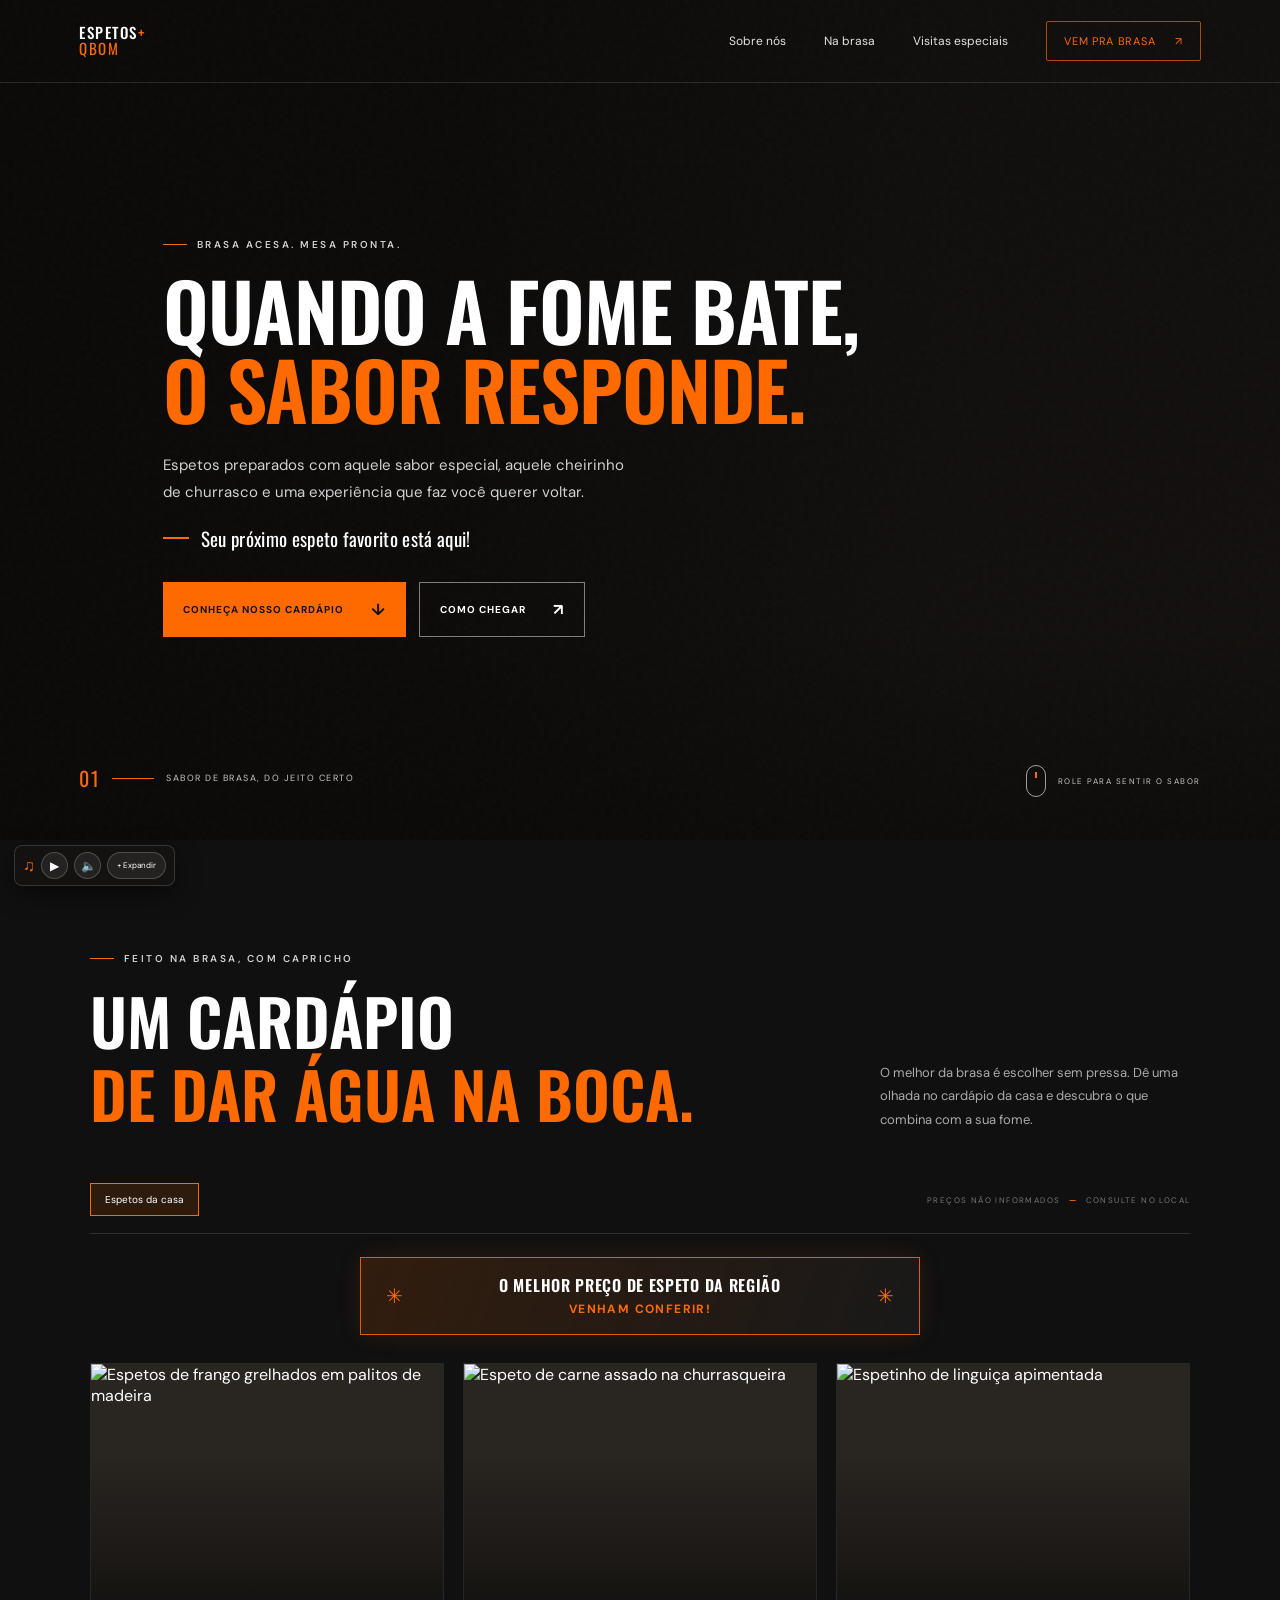
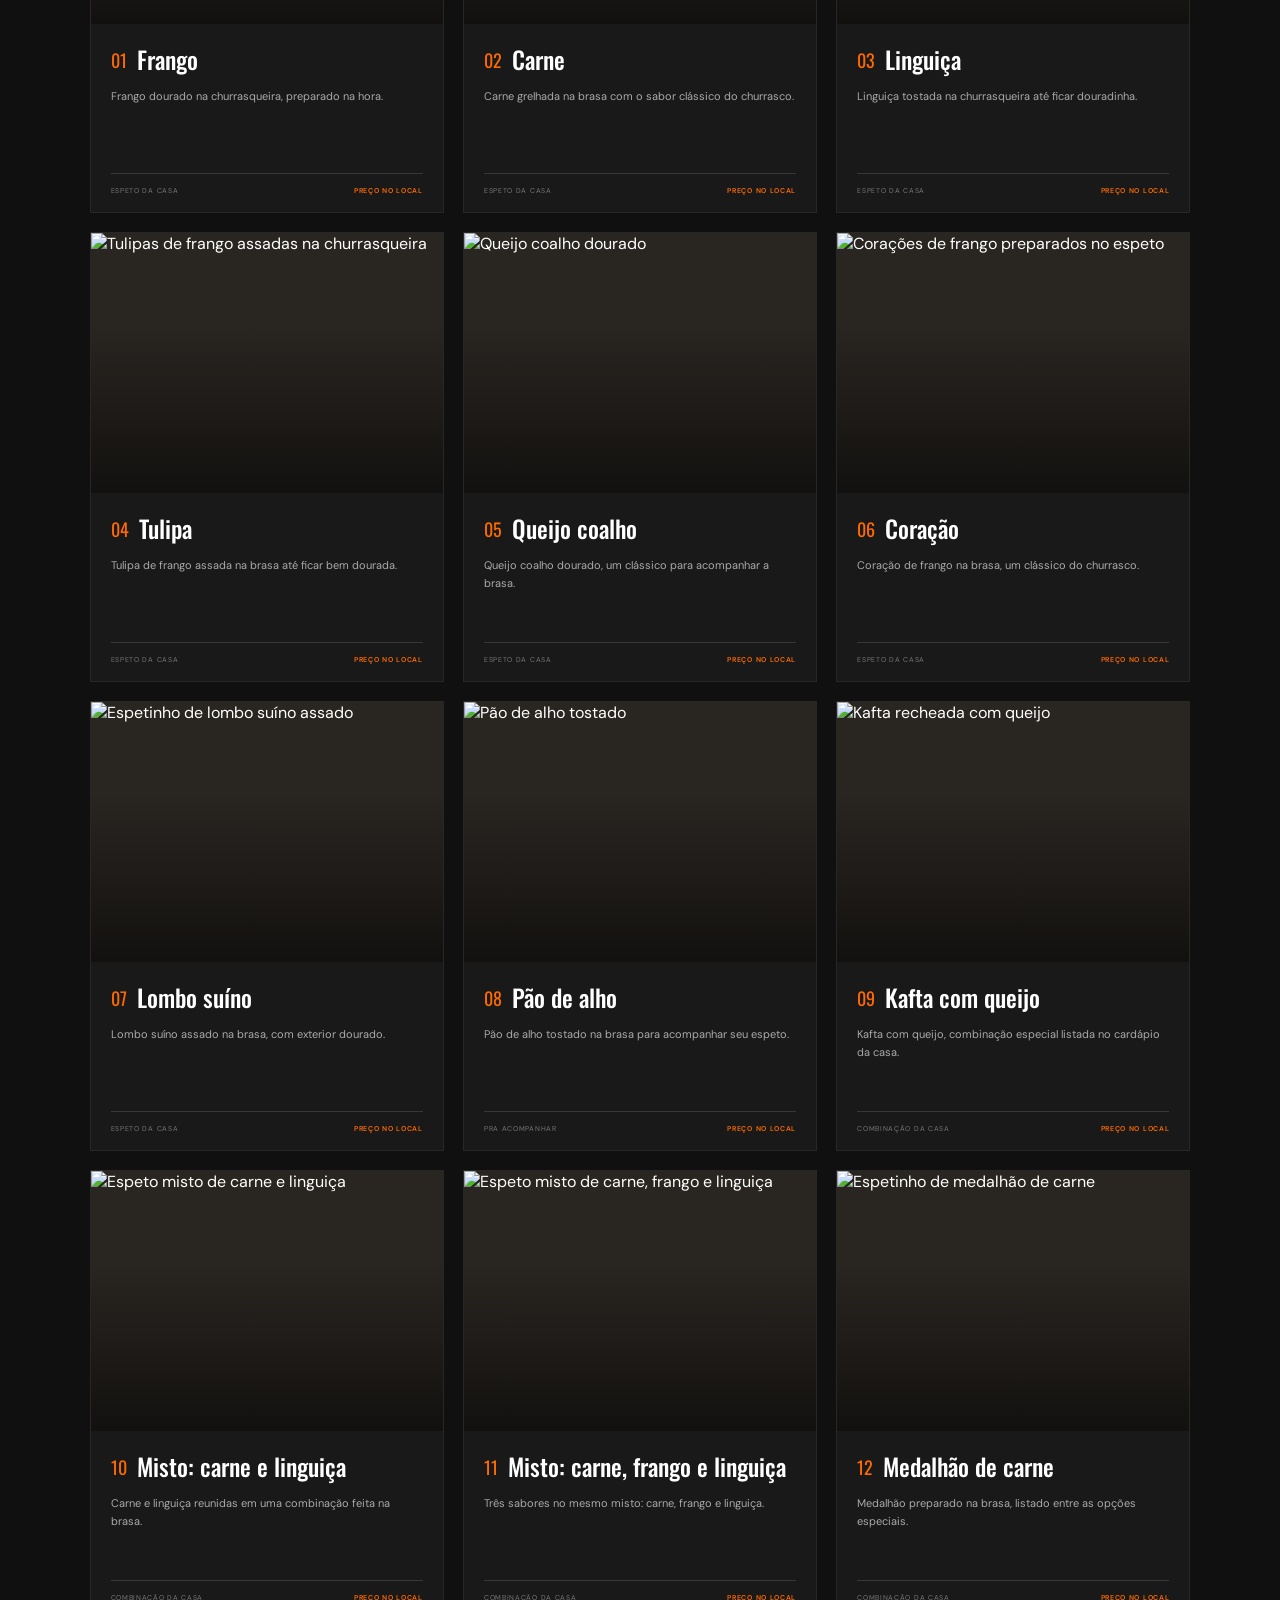
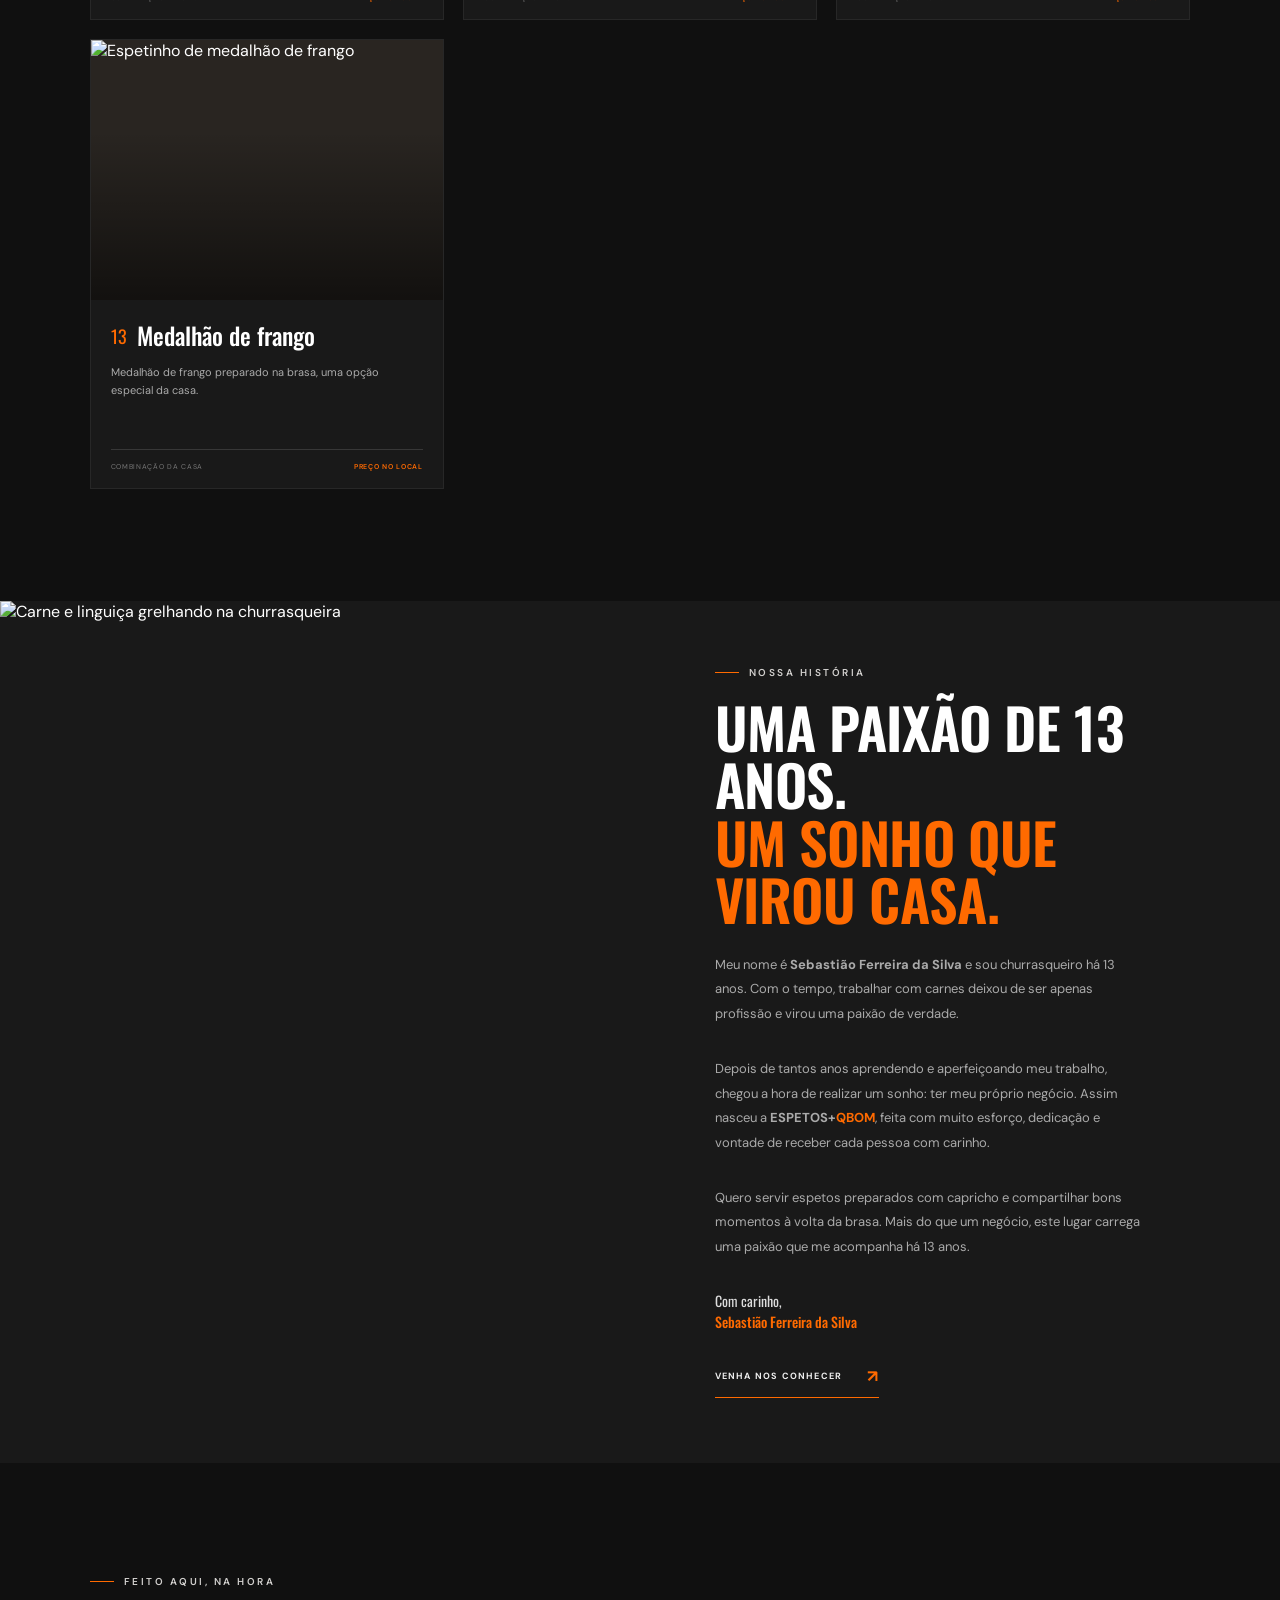
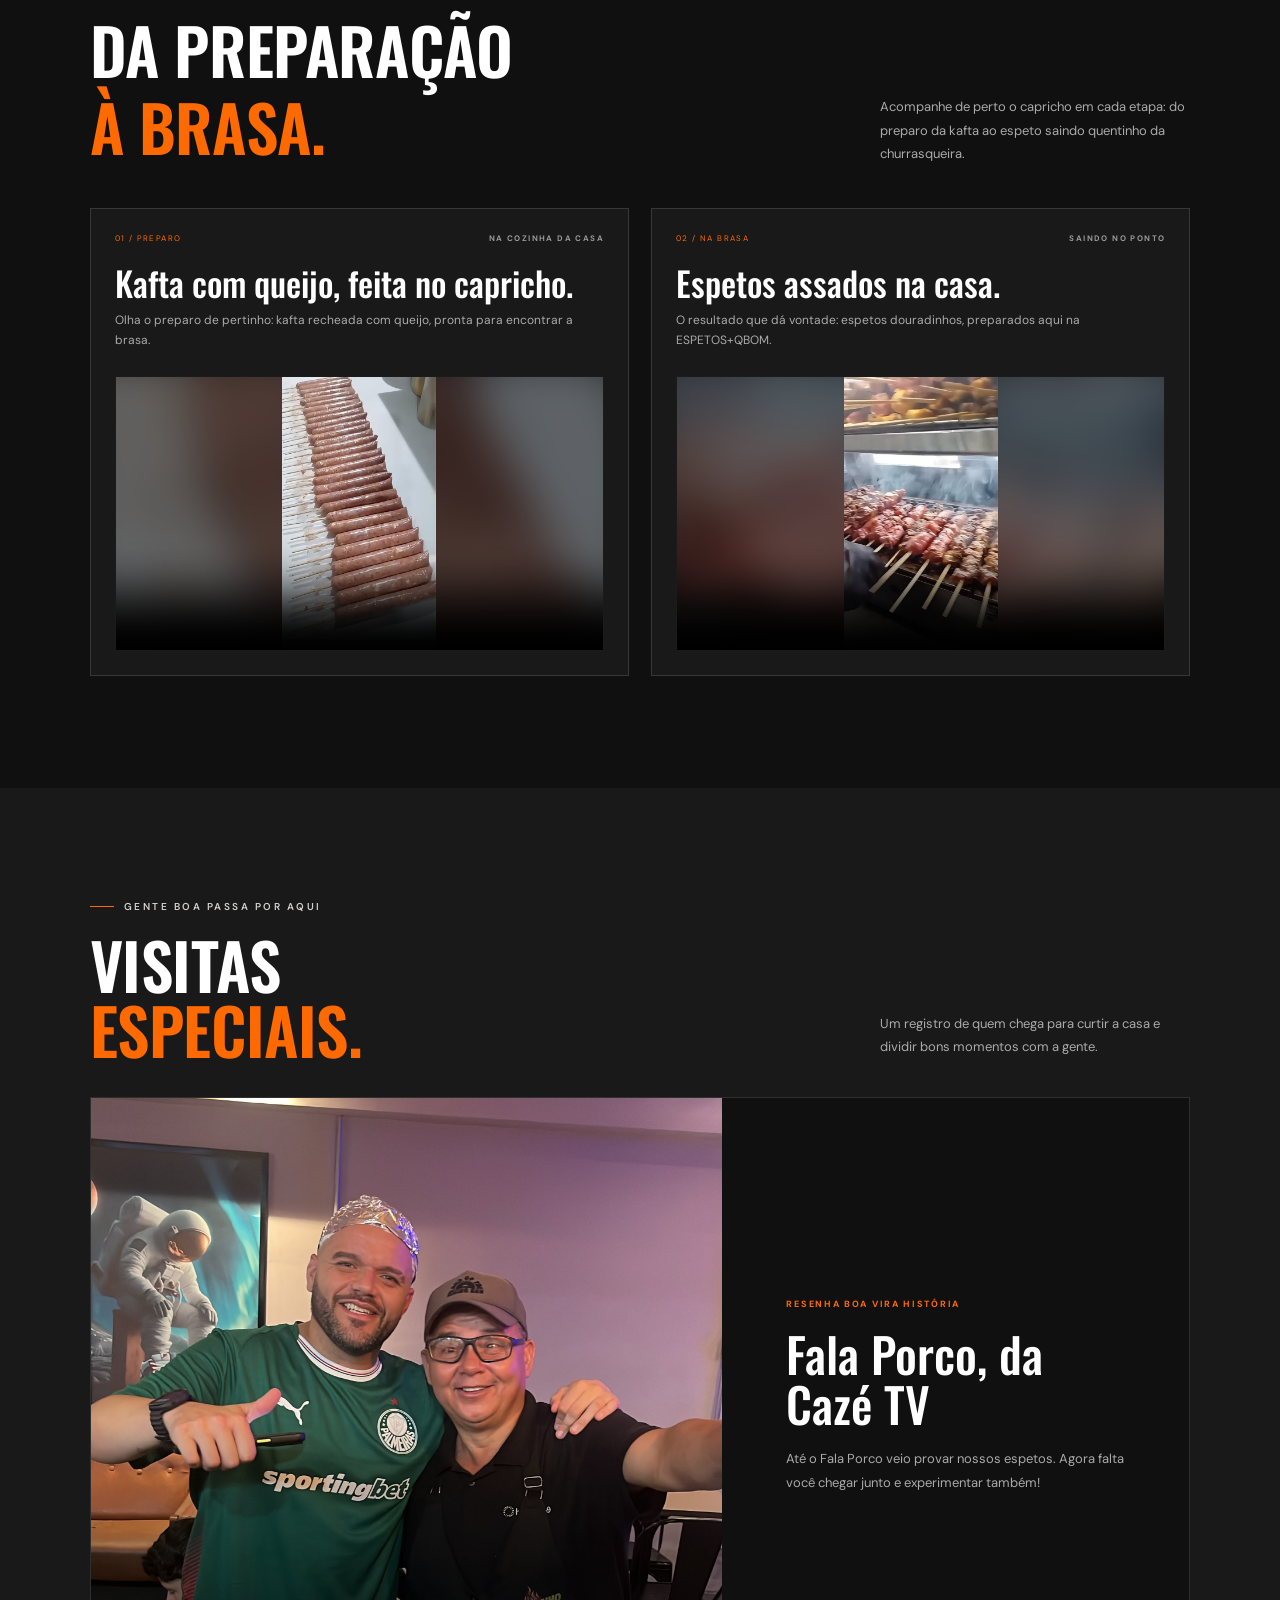
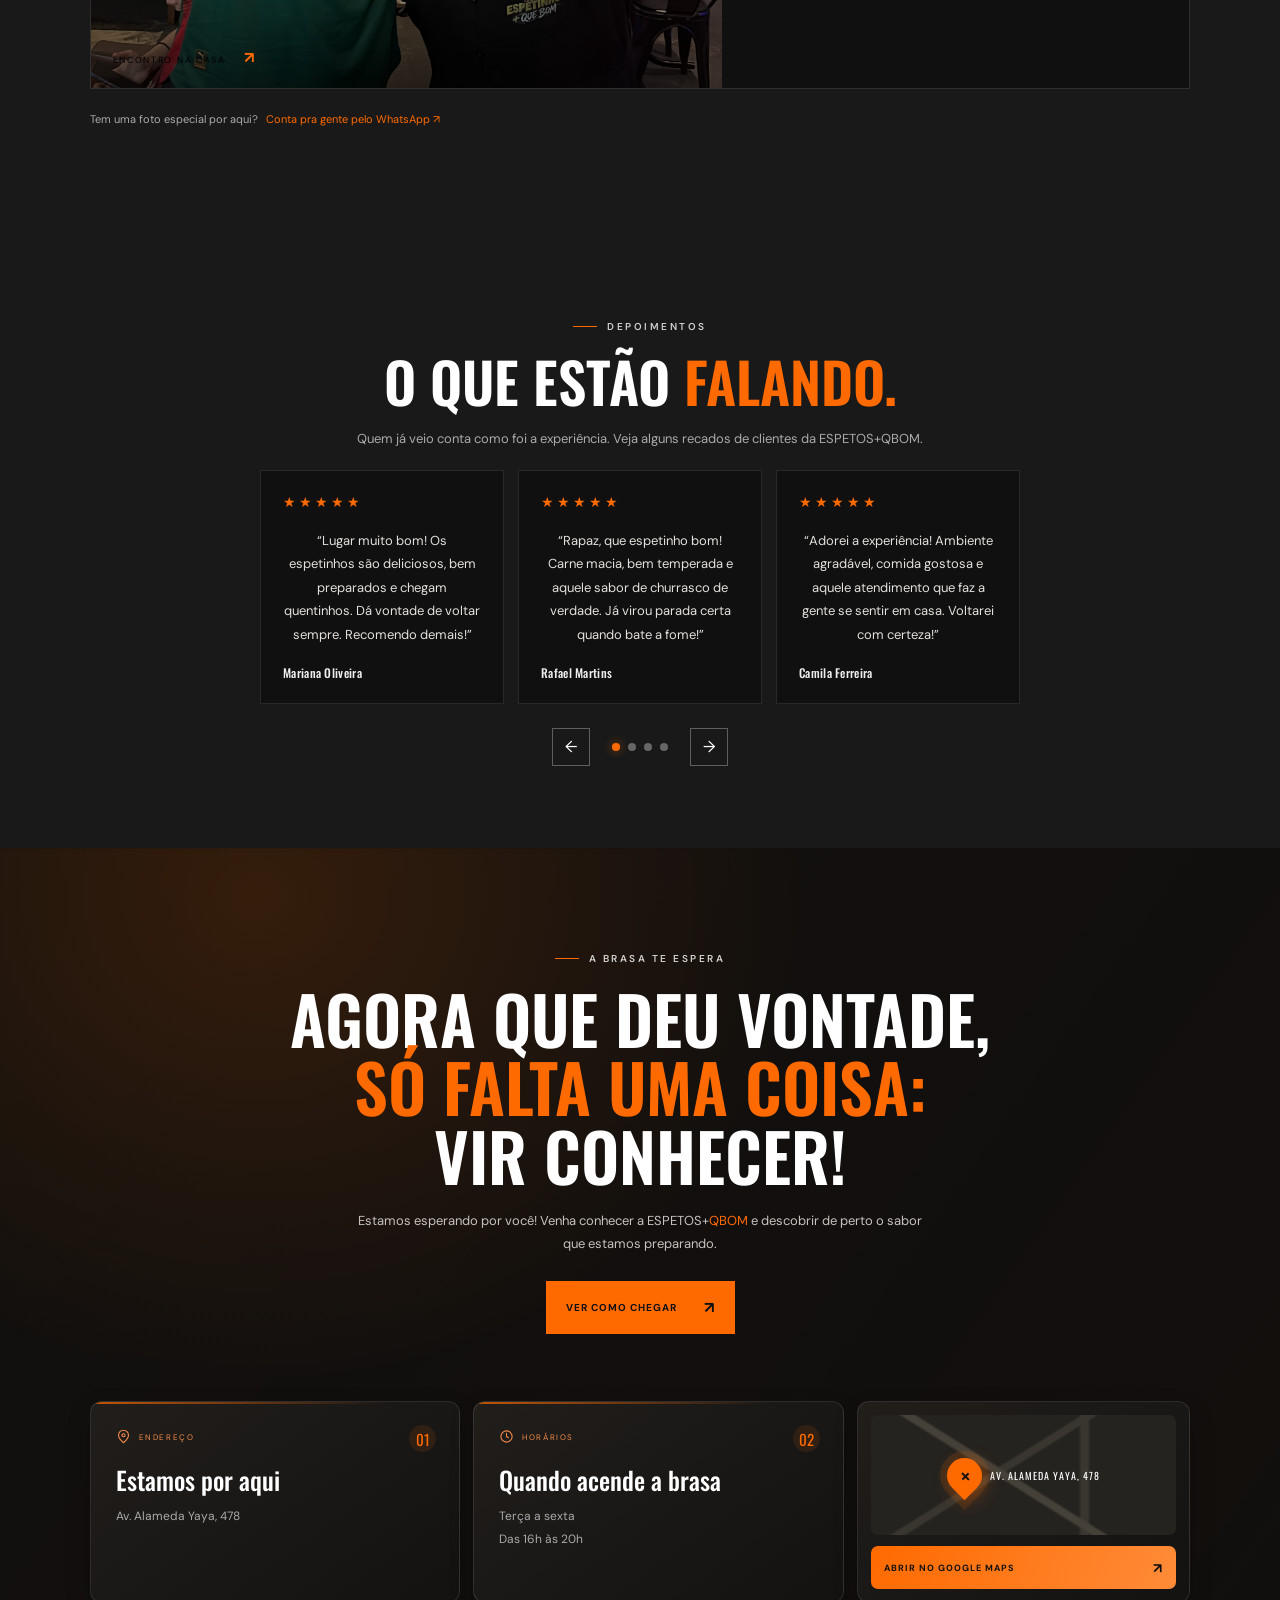
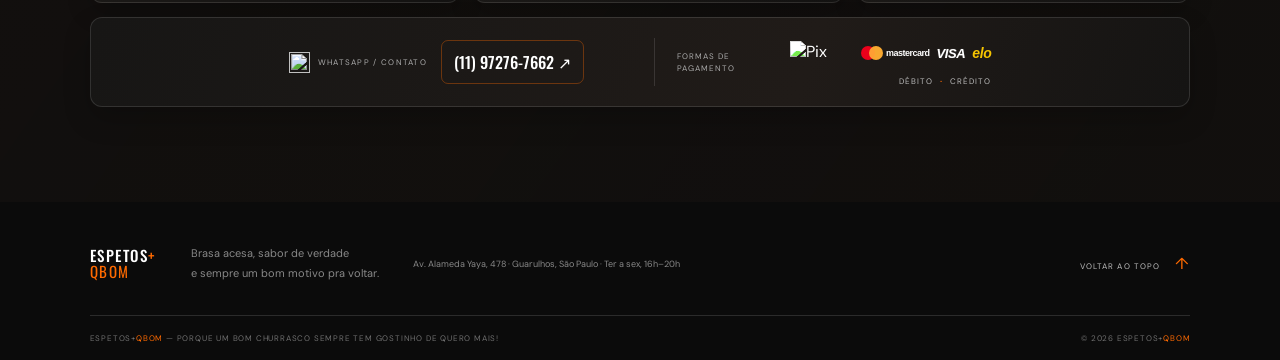
==== commit 511052f4: "Atualizando landing page" ====
--- a/index.html
+++ b/index.html
@@ -49,7 +49,7 @@
       </div>
     </section>
 
-    <section class="special-visits section-pad" id="visitas-especiais" aria-labelledby="special-visits-title"><div class="section-heading" data-reveal><div><p class="eyebrow"><span></span> GENTE BOA PASSA POR AQUI</p><h2 id="special-visits-title">VISITAS<br><em>ESPECIAIS.</em></h2></div><p class="heading-aside">Um registro de quem chega para curtir a casa e dividir bons momentos com a gente.</p></div><figure class="special-visit-card" data-reveal><button class="special-visit-photo" type="button" data-lightbox="assets/images/encontro-fala-porco.jpeg" aria-label="Ampliar foto do encontro com Fala Porco"><img src="assets/images/encontro-fala-porco.jpeg" alt="O pai do proprietário ao lado de Fala Porco, da Cazé TV, em um encontro na ESPETINHO + QUE BOM" loading="lazy"><span>ENCONTRO NA CASA <b>↗</b></span></button><figcaption><span class="special-visit-tag">RESENHA BOA VIRA HIST&Oacute;RIA</span><h3>Fala Porco na casa!</h3><p>Até o Fala Porco entrou no clima da brasa! Um encontro especial que deixou a casa ainda mais animada.</p></figcaption></figure><p class="special-visits-note">Tem uma foto especial por aqui? <a href="https://wa.me/5511972767662" target="_blank" rel="noopener">Conta pra gente pelo WhatsApp ↗</a></p></section>
+    <section class="special-visits section-pad" id="visitas-especiais" aria-labelledby="special-visits-title"><div class="section-heading" data-reveal><div><p class="eyebrow"><span></span> GENTE BOA PASSA POR AQUI</p><h2 id="special-visits-title">VISITAS<br><em>ESPECIAIS.</em></h2></div><p class="heading-aside">Um registro de quem chega para curtir a casa e dividir bons momentos com a gente.</p></div><figure class="special-visit-card" data-reveal><button class="special-visit-photo" type="button" data-lightbox="assets/images/encontro-fala-porco.jpeg" aria-label="Ampliar foto do encontro com Fala Porco"><img src="assets/images/encontro-fala-porco.jpeg" alt="O pai do proprietário ao lado de Fala Porco, da Cazé TV, em um encontro na ESPETINHO + QUE BOM" loading="lazy"><span>ENCONTRO NA CASA <b>↗</b></span></button><figcaption><span class="special-visit-tag">RESENHA BOA VIRA HIST&Oacute;RIA</span><h3>Fala Porco, da Caz&eacute; TV</h3><p>At&eacute; o Fala Porco veio provar nossos espetos. Agora falta voc&ecirc; chegar junto e experimentar tamb&eacute;m!</p></figcaption></figure><p class="special-visits-note">Tem uma foto especial por aqui? <a href="https://wa.me/5511972767662" target="_blank" rel="noopener">Conta pra gente pelo WhatsApp ↗</a></p></section>
 
     <section class="visit-section" id="localizacao"><div class="visit-bg"></div><div class="visit-inner" data-reveal><p class="eyebrow"><span></span> A BRASA TE ESPERA</p><h2>AGORA QUE DEU VONTADE,<br><em>SÓ FALTA UMA COISA:</em><br>VIR CONHECER!</h2><p>Estamos esperando por você! Venha conhecer a ESPETOS+QBOM e descobrir de perto o sabor que estamos preparando.</p><a class="button button-primary" href="https://www.google.com/maps/search/?api=1&query=Av.%20Alameda%20Yaya%2C%20478" target="_blank" rel="noopener">VER COMO CHEGAR <span>↗</span></a></div>
       <div class="visit-details" data-reveal><div class="detail-card"><span class="detail-number">01</span><p class="detail-label">ENDEREÇO</p><h3>Estamos por aqui</h3><p>Av. Alameda Yaya, 478</p></div><div class="detail-card"><span class="detail-number">02</span><p class="detail-label">HORÁRIOS</p><h3>Quando acende a brasa</h3><p>Terça a sexta<br>Das 16h às 20h</p></div><div class="map-card"><div class="map-graphic"><span class="map-pin">+</span><span class="map-label">AV. ALAMEDA YAYA, 478</span></div><a href="https://www.google.com/maps/search/?api=1&query=Av.%20Alameda%20Yaya%2C%20478" target="_blank" rel="noopener">ABRIR NO GOOGLE MAPS <b>↗</b></a></div></div>
@@ -60,5 +60,6 @@
   <audio class="music-source" id="landing-audio" loop preload="none" aria-hidden="true"><source src="assets/media/trilha-da-casa.m4a" type="audio/mp4"></audio>
   <aside class="music-player is-compact" aria-label="M&uacute;sica da p&aacute;gina"><span class="music-note" aria-hidden="true">&#9835;</span><div class="music-player-copy"><strong>Trilha da casa</strong><span data-music-status>Toque para ouvir</span></div><button type="button" data-music-play aria-label="Tocar m&uacute;sica">&#9654;</button><button type="button" data-music-volume-down aria-label="Diminuir volume" title="Diminuir volume">&#8722;</button><span class="music-volume-level" data-music-volume aria-live="polite">70%</span><button type="button" data-music-volume-up aria-label="Aumentar volume" title="Aumentar volume">+</button><button type="button" data-music-mute aria-label="Silenciar m&uacute;sica" aria-pressed="false">&#128264;</button><button type="button" class="music-player-toggle" data-music-expand aria-label="Expandir player" aria-expanded="false" title="Expandir player">+ Expandir</button></aside>
   <button class="back-top" aria-label="Voltar ao topo" title="Voltar ao topo">↑</button><div class="lightbox" role="dialog" aria-modal="true" aria-label="Visualização ampliada da imagem" aria-hidden="true"><button class="lightbox-close" aria-label="Fechar imagem">×</button><img src="" alt=""></div>
-  <script src="js/script.js?v=20261126j" defer></script>
-</body></html>
+  <script src="js/script.js?v=20261126k" defer></script>
+</body>
+</html>
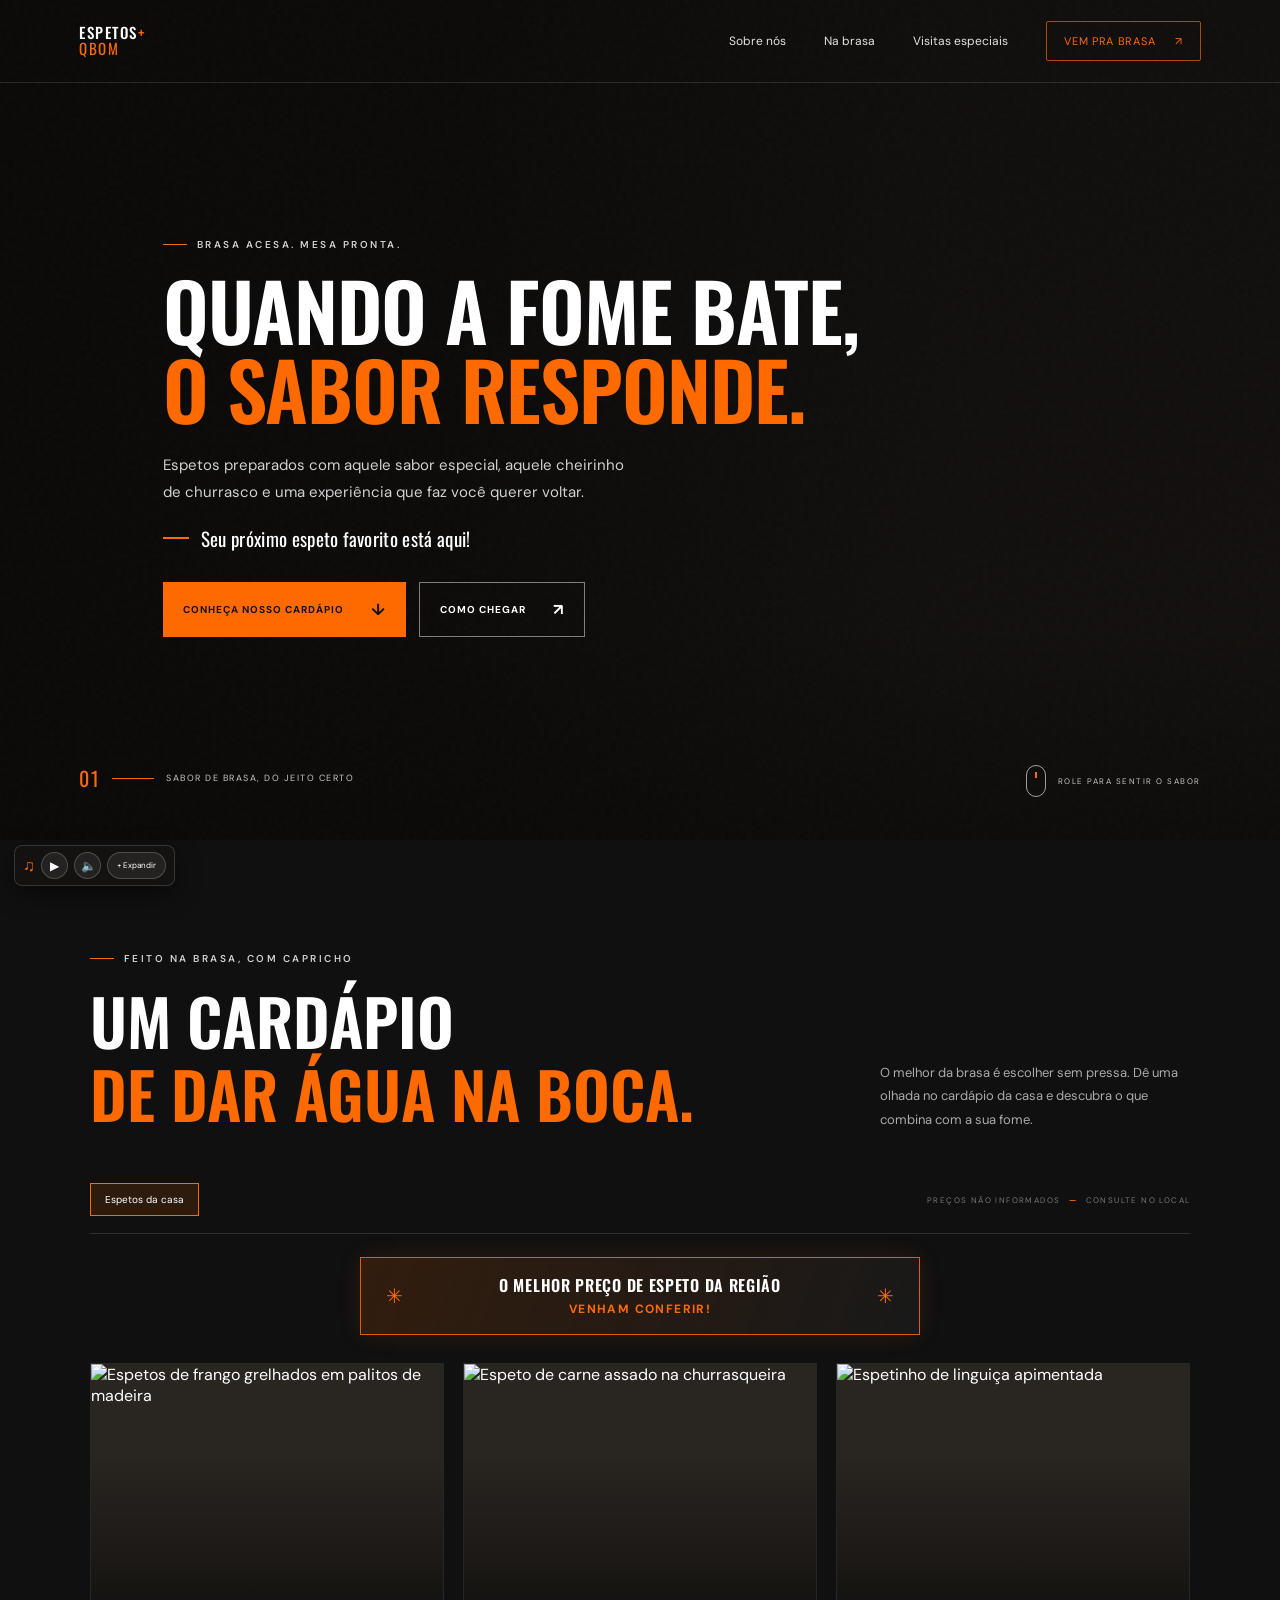
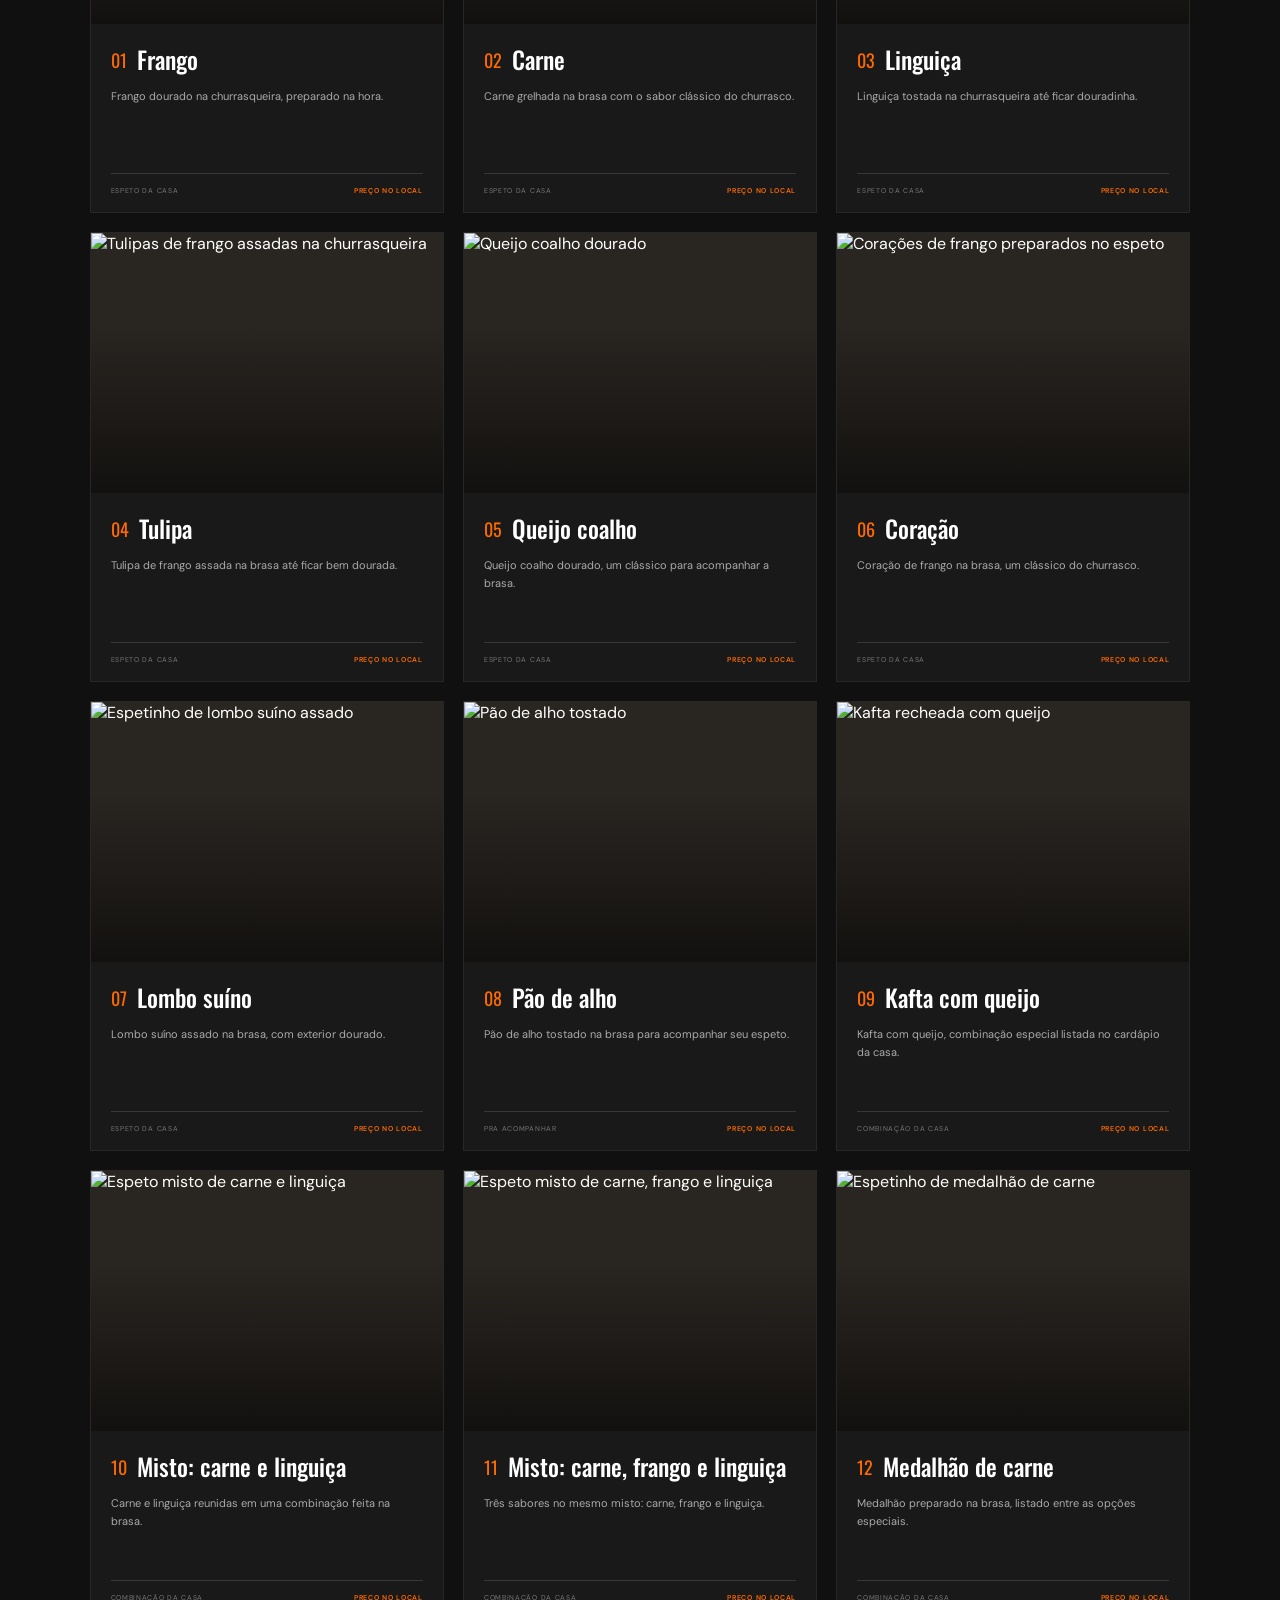
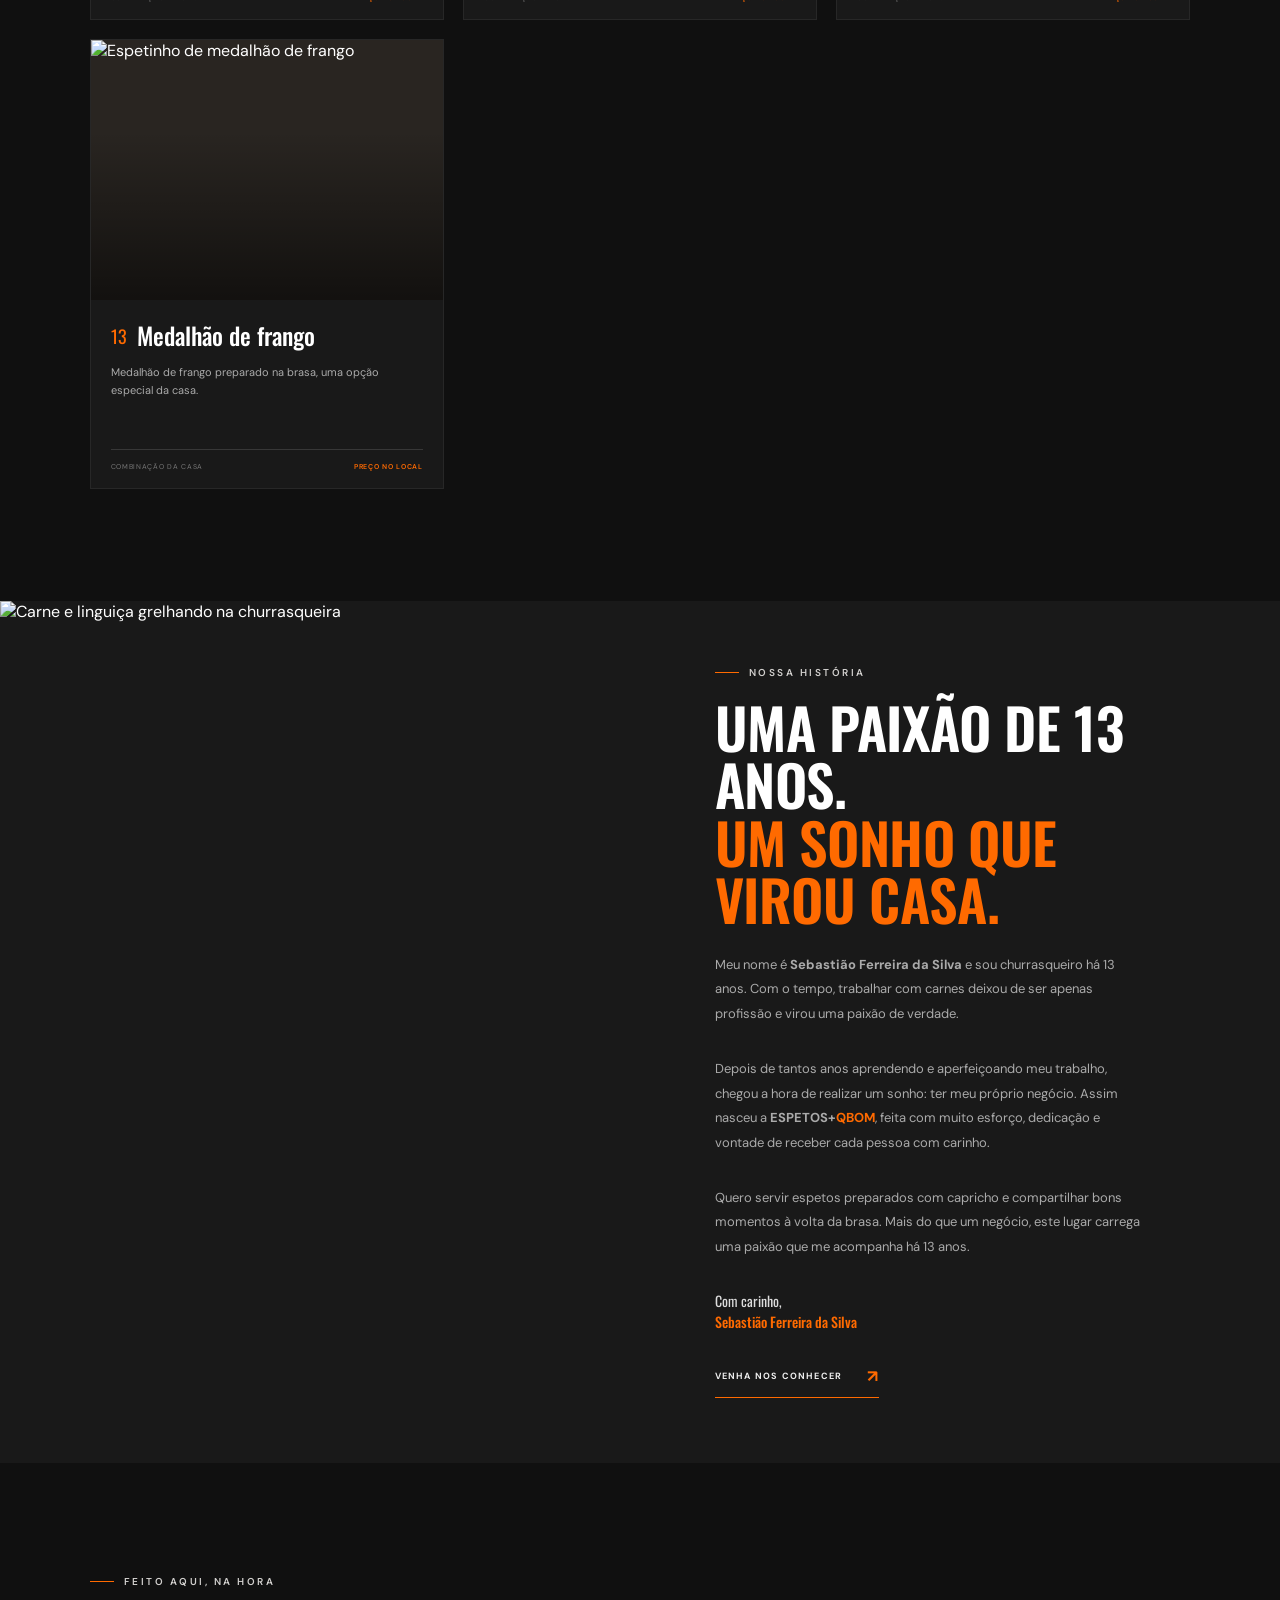
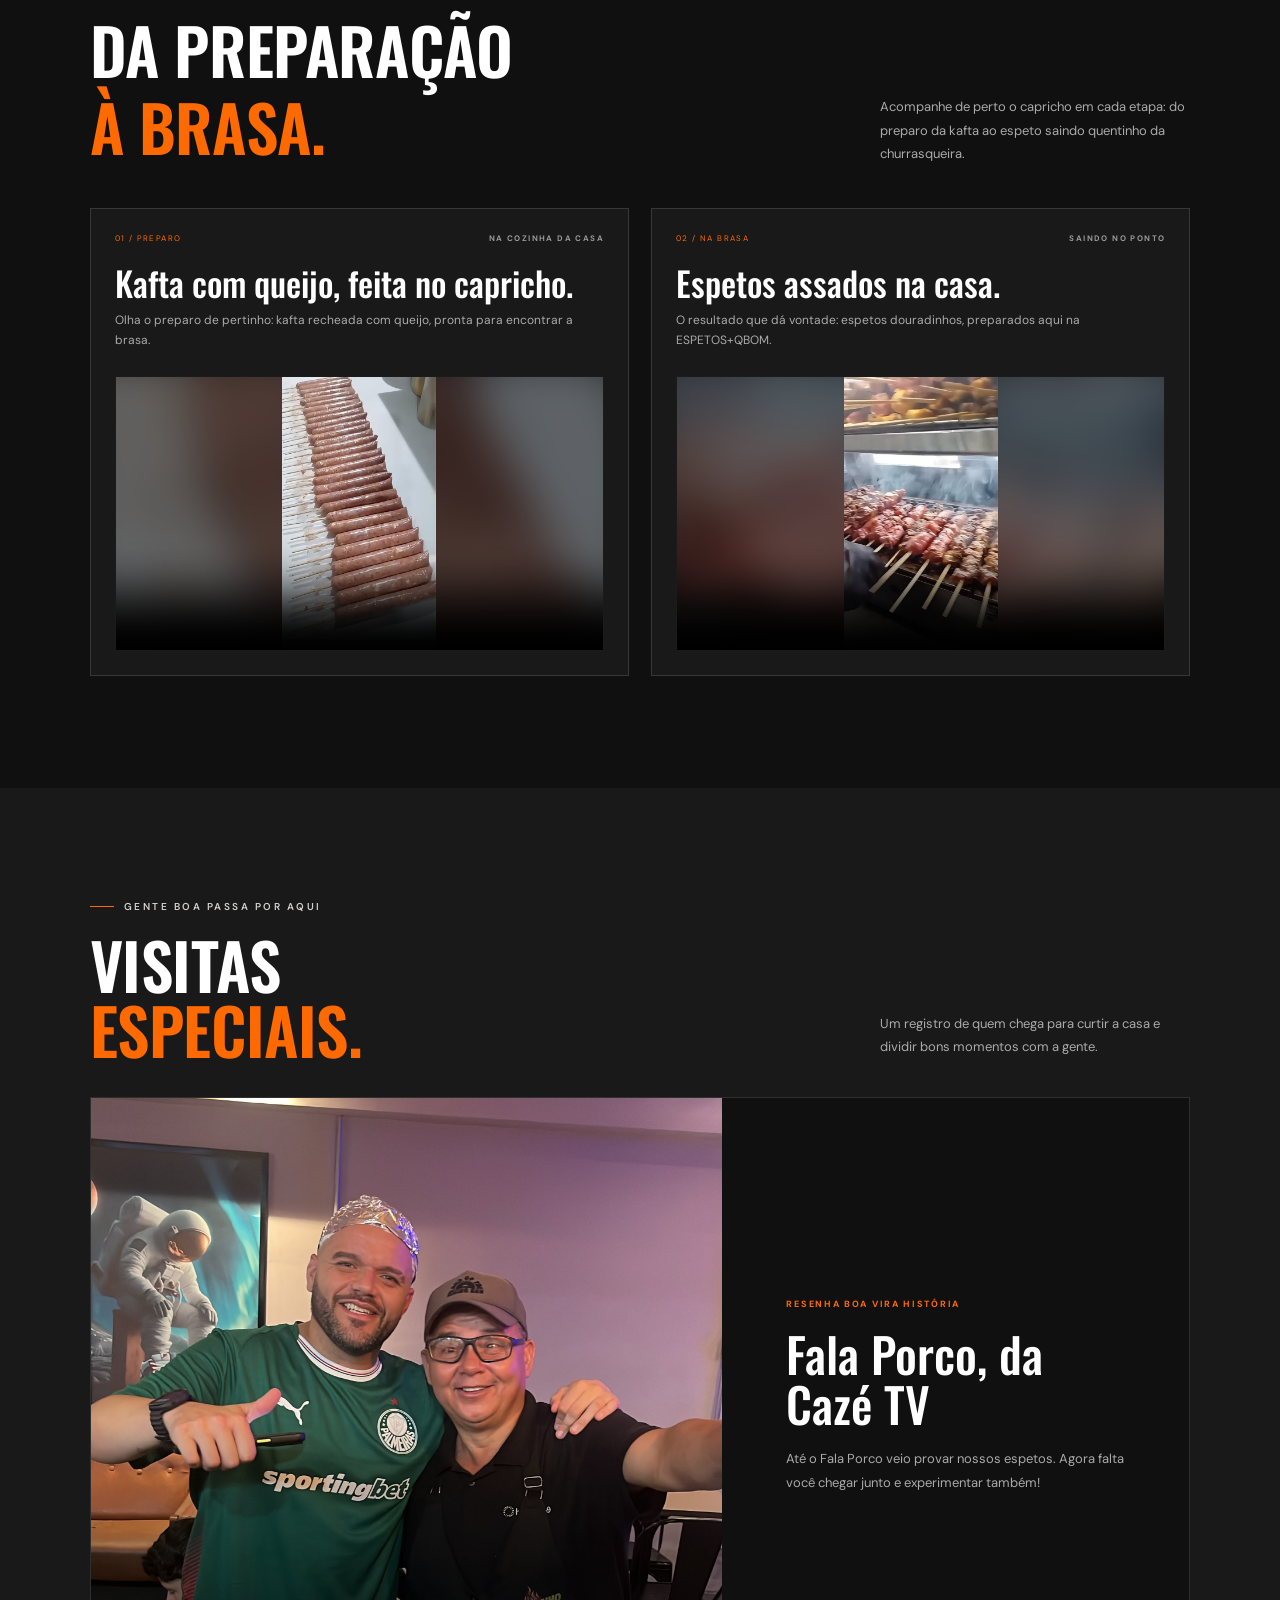
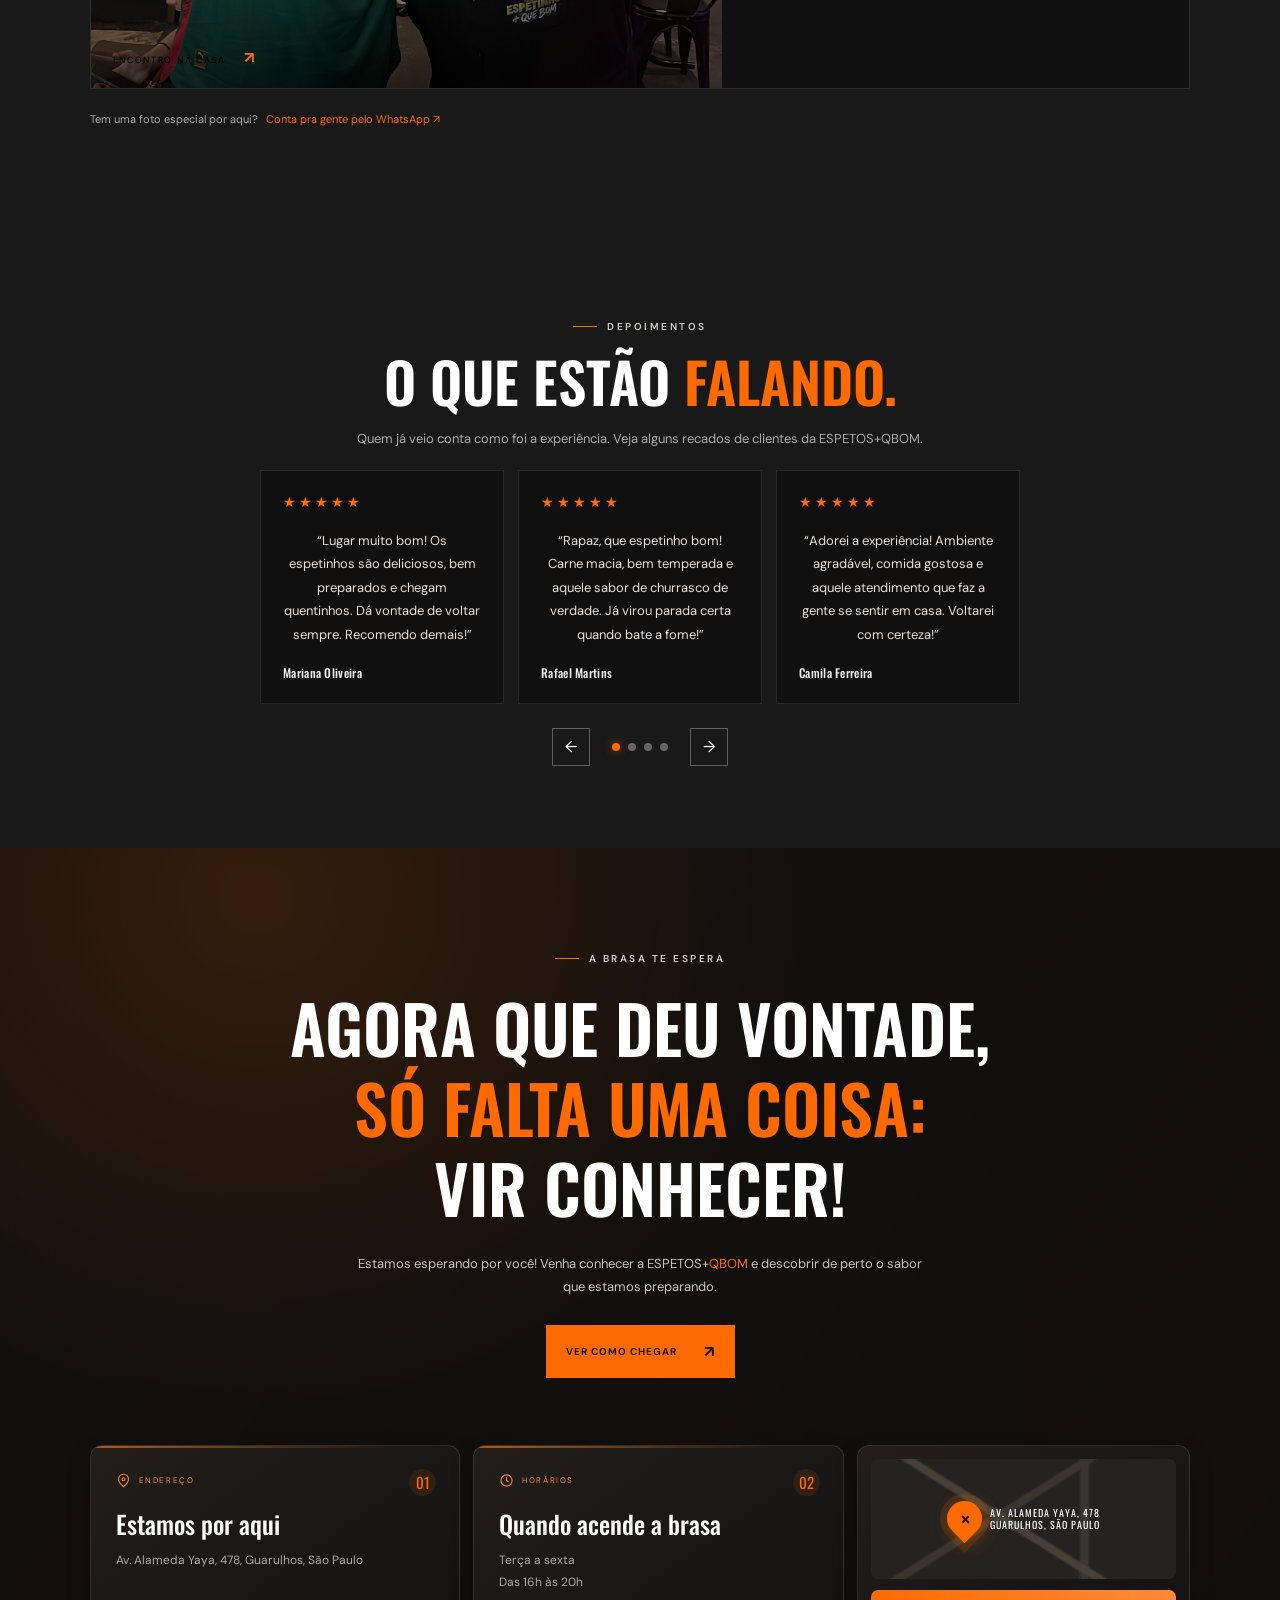
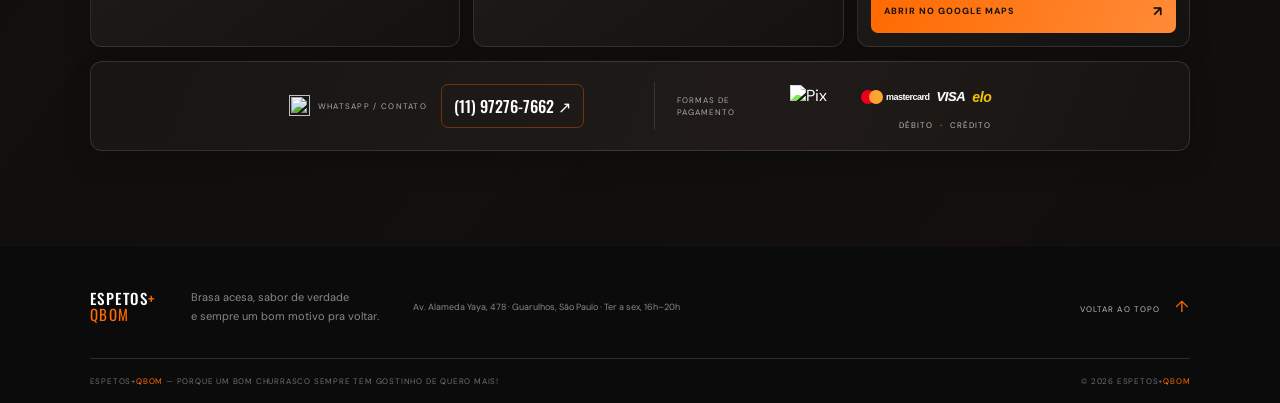
==== commit 52f095ff: "Atualizando landing page" ====
--- a/index.html
+++ b/index.html
@@ -4,12 +4,12 @@
   <meta charset="utf-8">
   <meta name="viewport" content="width=device-width, initial-scale=1">
   <meta name="theme-color" content="#101010">
-  <meta name="description" content="ESPETOS+QBOM: espetos feitos na brasa na Av. Alameda Yaya, 478. Terça a sexta, das 16h às 20h.">
+  <meta name="description" content="ESPETOS+QBOM: espetos feitos na brasa na Av. Alameda Yaya, 478, Guarulhos, S&atilde;o Paulo. Terça a sexta, das 16h às 20h.">
   <title>ESPETOS+QBOM — sabor de brasa</title>
   <link rel="preconnect" href="https://fonts.googleapis.com"><link rel="preconnect" href="https://fonts.gstatic.com" crossorigin>
   <link href="https://fonts.googleapis.com/css2?family=DM+Sans:wght@400;500;600;700&family=Oswald:wght@400;500;600;700&display=swap" rel="stylesheet">
   <script src="https://cdn.tailwindcss.com"></script><script>tailwind.config={theme:{extend:{colors:{ember:'#ff6a00',coal:'#101010'},fontFamily:{sans:['DM Sans','sans-serif'],display:['Oswald','sans-serif']}}}}</script>
-  <link rel="stylesheet" href="css/style.css?v=20261126i">
+  <link rel="stylesheet" href="css/style.css?v=20261126j">
 </head>
 <body>
   <header class="site-header" id="top"><nav class="nav-shell" aria-label="Navegação principal">
@@ -51,8 +51,8 @@
 
     <section class="special-visits section-pad" id="visitas-especiais" aria-labelledby="special-visits-title"><div class="section-heading" data-reveal><div><p class="eyebrow"><span></span> GENTE BOA PASSA POR AQUI</p><h2 id="special-visits-title">VISITAS<br><em>ESPECIAIS.</em></h2></div><p class="heading-aside">Um registro de quem chega para curtir a casa e dividir bons momentos com a gente.</p></div><figure class="special-visit-card" data-reveal><button class="special-visit-photo" type="button" data-lightbox="assets/images/encontro-fala-porco.jpeg" aria-label="Ampliar foto do encontro com Fala Porco"><img src="assets/images/encontro-fala-porco.jpeg" alt="O pai do proprietário ao lado de Fala Porco, da Cazé TV, em um encontro na ESPETINHO + QUE BOM" loading="lazy"><span>ENCONTRO NA CASA <b>↗</b></span></button><figcaption><span class="special-visit-tag">RESENHA BOA VIRA HIST&Oacute;RIA</span><h3>Fala Porco, da Caz&eacute; TV</h3><p>At&eacute; o Fala Porco veio provar nossos espetos. Agora falta voc&ecirc; chegar junto e experimentar tamb&eacute;m!</p></figcaption></figure><p class="special-visits-note">Tem uma foto especial por aqui? <a href="https://wa.me/5511972767662" target="_blank" rel="noopener">Conta pra gente pelo WhatsApp ↗</a></p></section>
 
-    <section class="visit-section" id="localizacao"><div class="visit-bg"></div><div class="visit-inner" data-reveal><p class="eyebrow"><span></span> A BRASA TE ESPERA</p><h2>AGORA QUE DEU VONTADE,<br><em>SÓ FALTA UMA COISA:</em><br>VIR CONHECER!</h2><p>Estamos esperando por você! Venha conhecer a ESPETOS+QBOM e descobrir de perto o sabor que estamos preparando.</p><a class="button button-primary" href="https://www.google.com/maps/search/?api=1&query=Av.%20Alameda%20Yaya%2C%20478" target="_blank" rel="noopener">VER COMO CHEGAR <span>↗</span></a></div>
-      <div class="visit-details" data-reveal><div class="detail-card"><span class="detail-number">01</span><p class="detail-label">ENDEREÇO</p><h3>Estamos por aqui</h3><p>Av. Alameda Yaya, 478</p></div><div class="detail-card"><span class="detail-number">02</span><p class="detail-label">HORÁRIOS</p><h3>Quando acende a brasa</h3><p>Terça a sexta<br>Das 16h às 20h</p></div><div class="map-card"><div class="map-graphic"><span class="map-pin">+</span><span class="map-label">AV. ALAMEDA YAYA, 478</span></div><a href="https://www.google.com/maps/search/?api=1&query=Av.%20Alameda%20Yaya%2C%20478" target="_blank" rel="noopener">ABRIR NO GOOGLE MAPS <b>↗</b></a></div></div>
+    <section class="visit-section" id="localizacao"><div class="visit-bg"></div><div class="visit-inner" data-reveal><p class="eyebrow"><span></span> A BRASA TE ESPERA</p><h2>AGORA QUE DEU VONTADE,<br><em>SÓ FALTA UMA COISA:</em><br>VIR CONHECER!</h2><p>Estamos esperando por você! Venha conhecer a ESPETOS+QBOM e descobrir de perto o sabor que estamos preparando.</p><a class="button button-primary" href="https://www.google.com/maps/search/?api=1&query=Av.%20Alameda%20Yaya%2C%20478%2C%20Guarulhos%2C%20S%C3%A3o%20Paulo" target="_blank" rel="noopener">VER COMO CHEGAR <span>↗</span></a></div>
+      <div class="visit-details" data-reveal><div class="detail-card"><span class="detail-number">01</span><p class="detail-label">ENDEREÇO</p><h3>Estamos por aqui</h3><p>Av. Alameda Yaya, 478, Guarulhos, S&atilde;o Paulo</p></div><div class="detail-card"><span class="detail-number">02</span><p class="detail-label">HORÁRIOS</p><h3>Quando acende a brasa</h3><p>Terça a sexta<br>Das 16h às 20h</p></div><div class="map-card"><div class="map-graphic"><span class="map-pin">+</span><span class="map-label">AV. ALAMEDA YAYA, 478<br>GUARULHOS, S&Atilde;O PAULO</span></div><a href="https://www.google.com/maps/search/?api=1&query=Av.%20Alameda%20Yaya%2C%20478%2C%20Guarulhos%2C%20S%C3%A3o%20Paulo" target="_blank" rel="noopener">ABRIR NO GOOGLE MAPS <b>↗</b></a></div></div>
       <div class="contact-strip"><div><span>WHATSAPP / CONTATO</span><a href="https://wa.me/5511972767662" target="_blank" rel="noopener">(11) 97276-7662 ↗</a></div><div><span>PIX</span><p>11 97566-0199</p></div></div>
     </section>
   </main>
--- a/css/style.css
+++ b/css/style.css
@@ -51,3 +51,4 @@
 .music-player{left:14px;bottom:14px;gap:6px;padding:6px 8px}.music-player button{width:27px;height:27px}.music-note{font-size:16px}.music-player-copy{min-width:90px}.music-player button.music-player-toggle{min-width:59px;padding:0 6px;font-size:8px!important}
 @media(max-width:700px){.music-player.is-compact{left:10px;right:auto;bottom:10px;width:max-content;display:flex;grid-template-columns:none;grid-template-areas:none;gap:5px;padding:5px 7px}.music-player.is-compact .music-note{display:inline}.music-player.is-compact .music-player-copy,.music-player.is-compact [data-music-volume-down],.music-player.is-compact [data-music-volume-up],.music-player.is-compact [data-music-volume]{display:none}.music-player.is-compact button{width:29px;height:29px;justify-self:auto}.music-player.is-compact button.music-player-toggle{width:auto;min-width:56px;height:29px;padding:0 5px;font-size:8px!important}}
 .house-gallery .section-heading h2{line-height:1.2;padding:.06em 0 .08em}
+.visit-inner h2{line-height:1.2;padding:.06em 0 .08em}
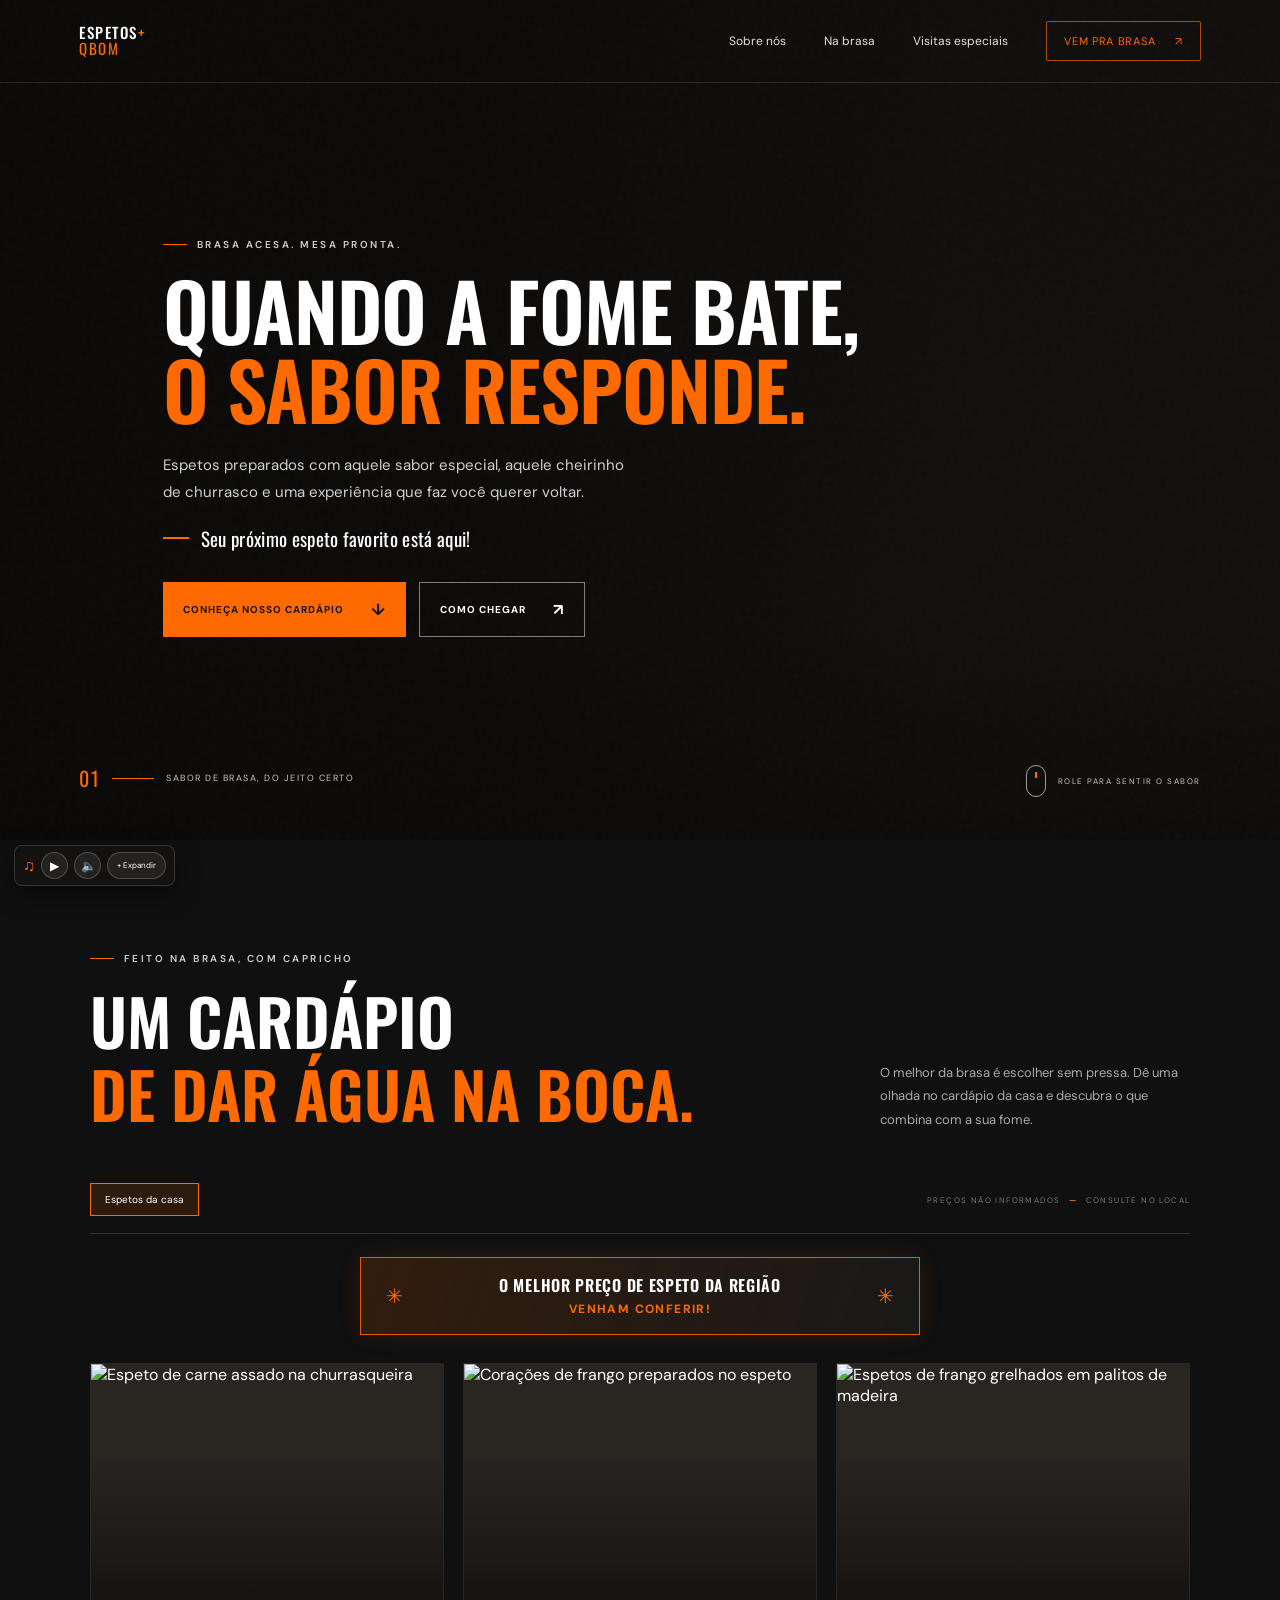
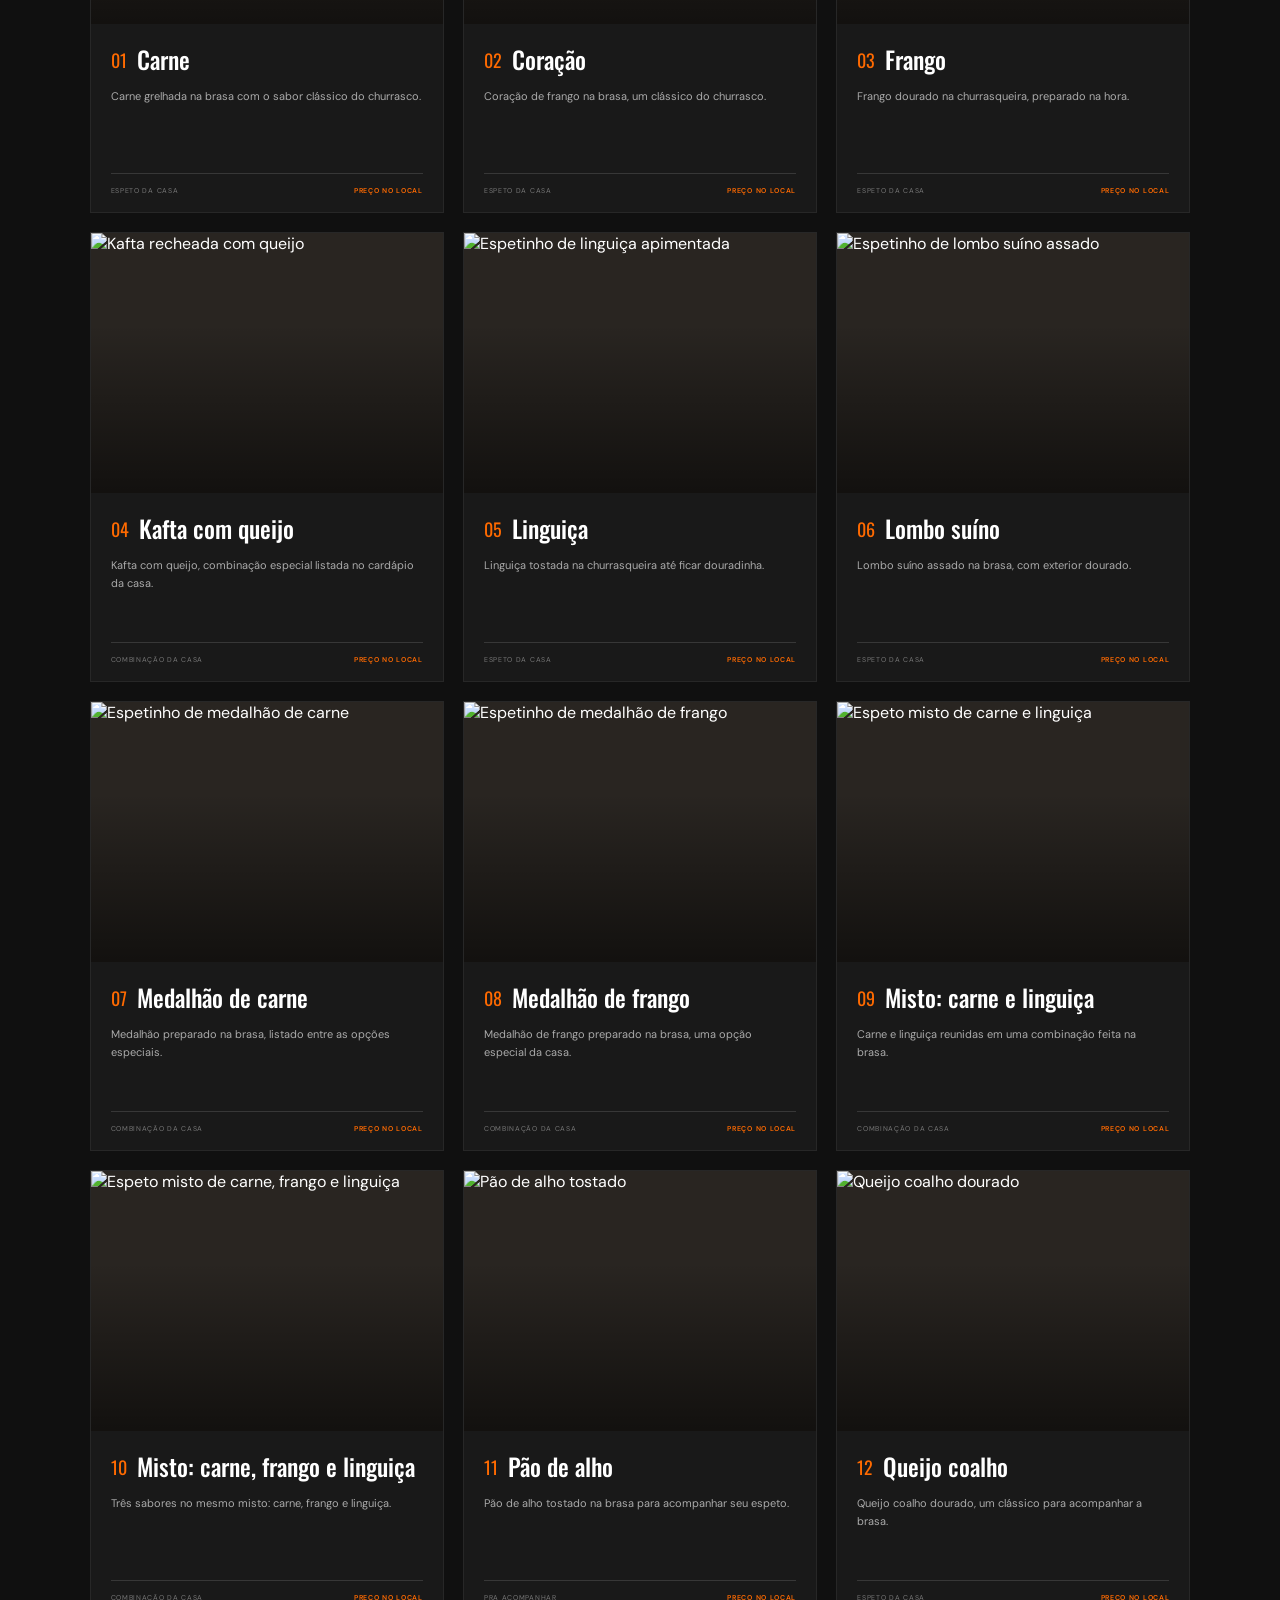
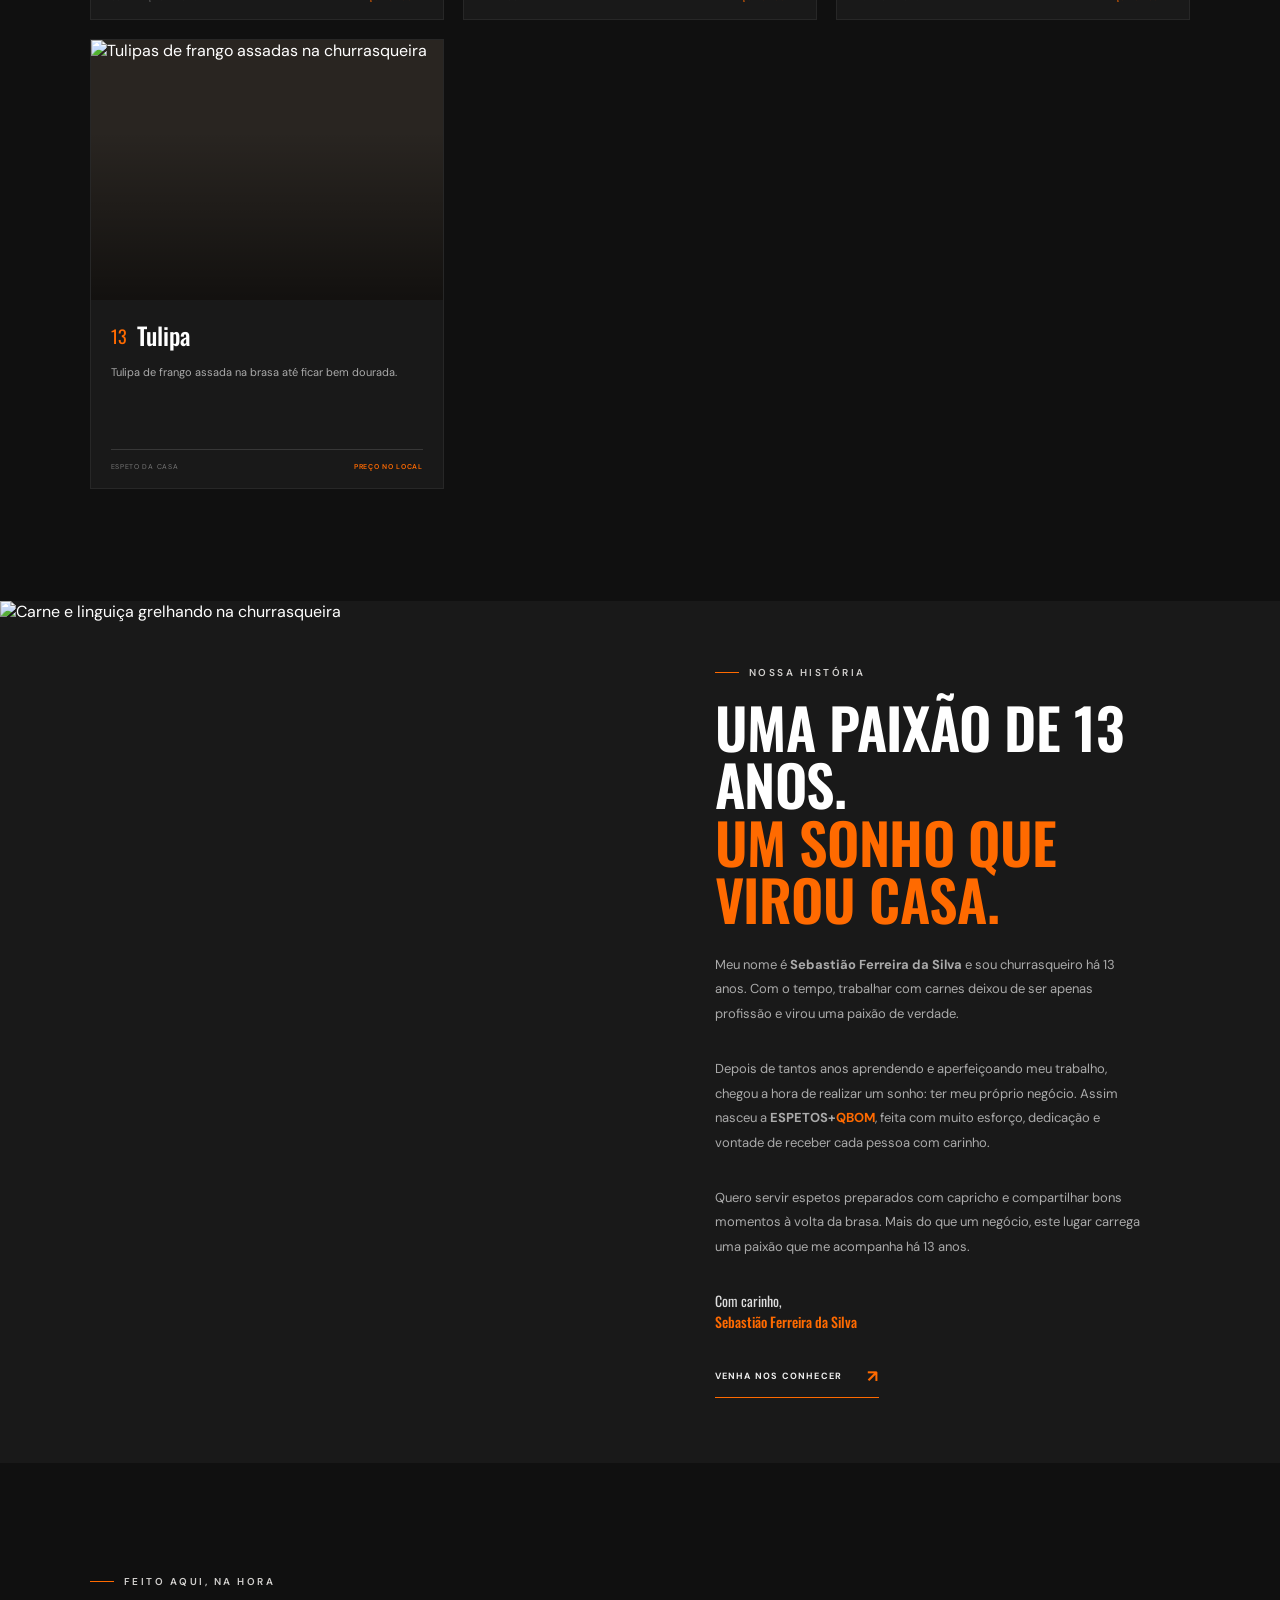
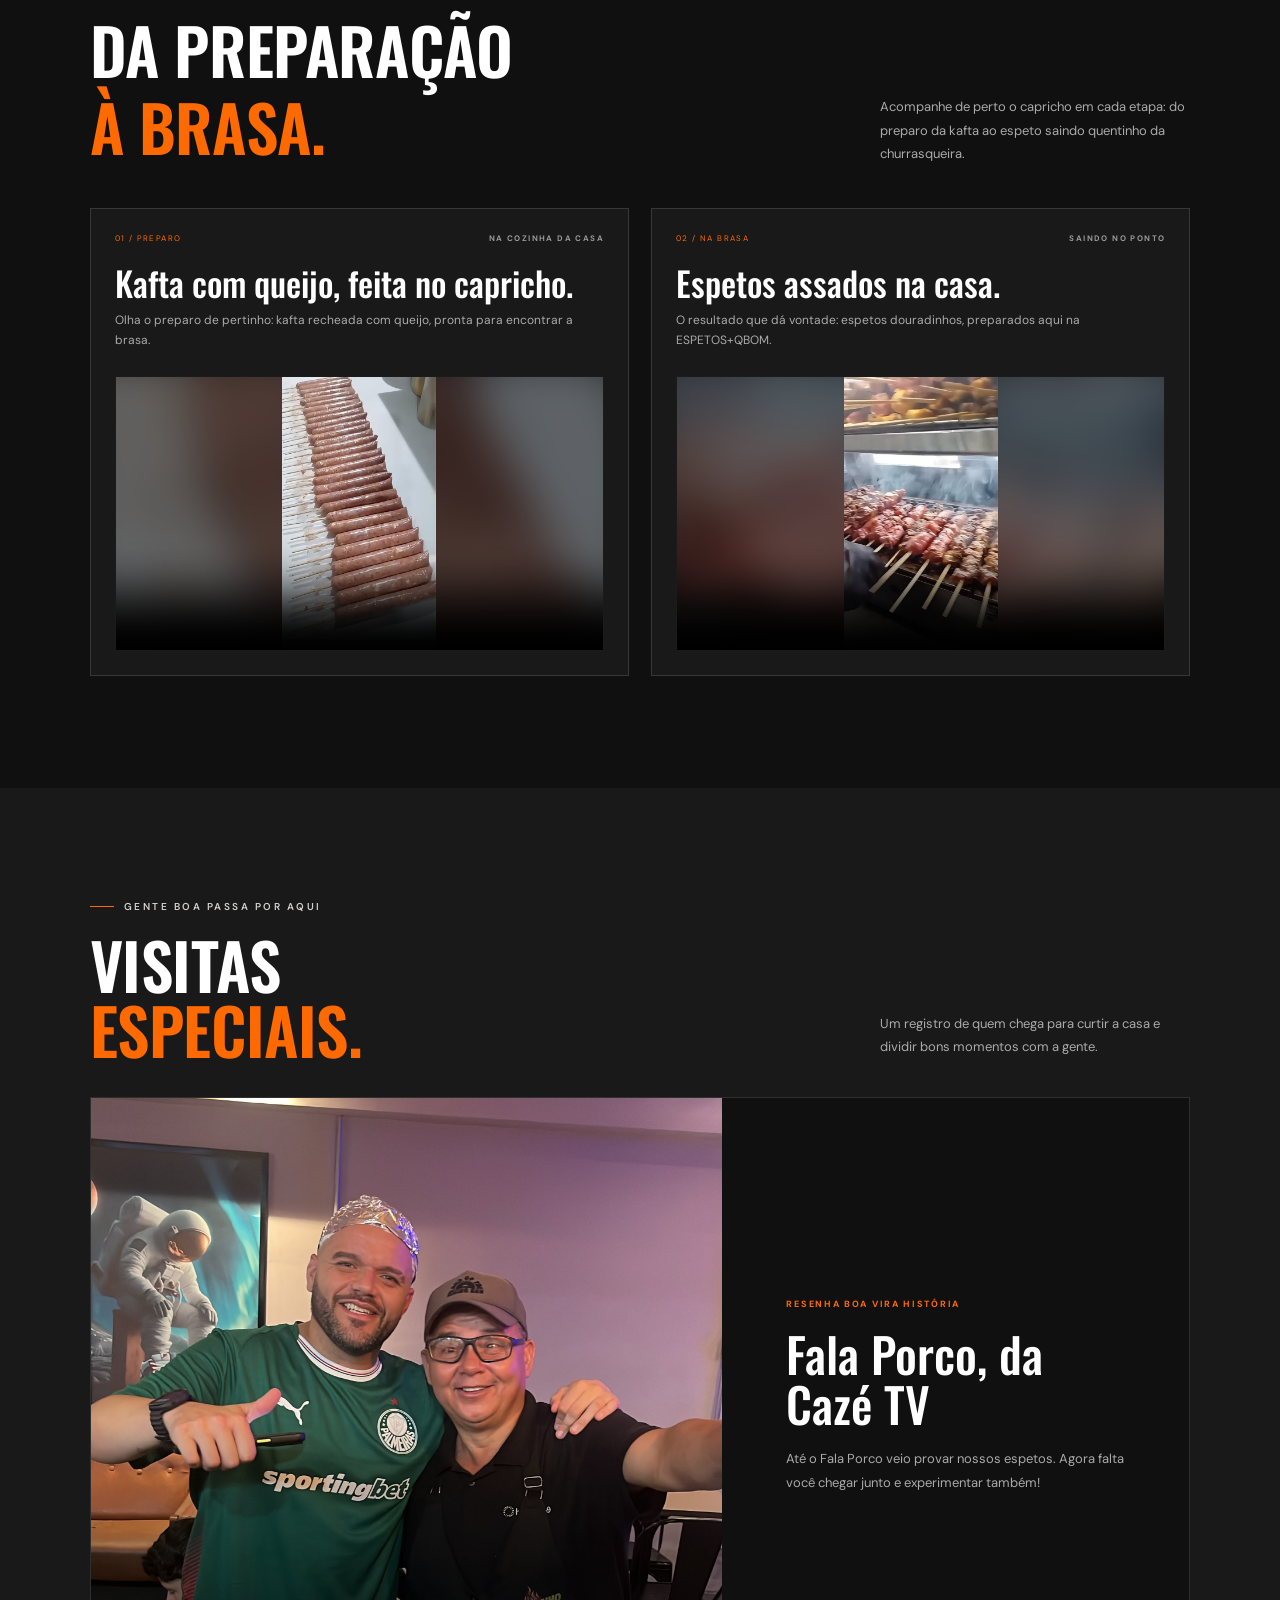
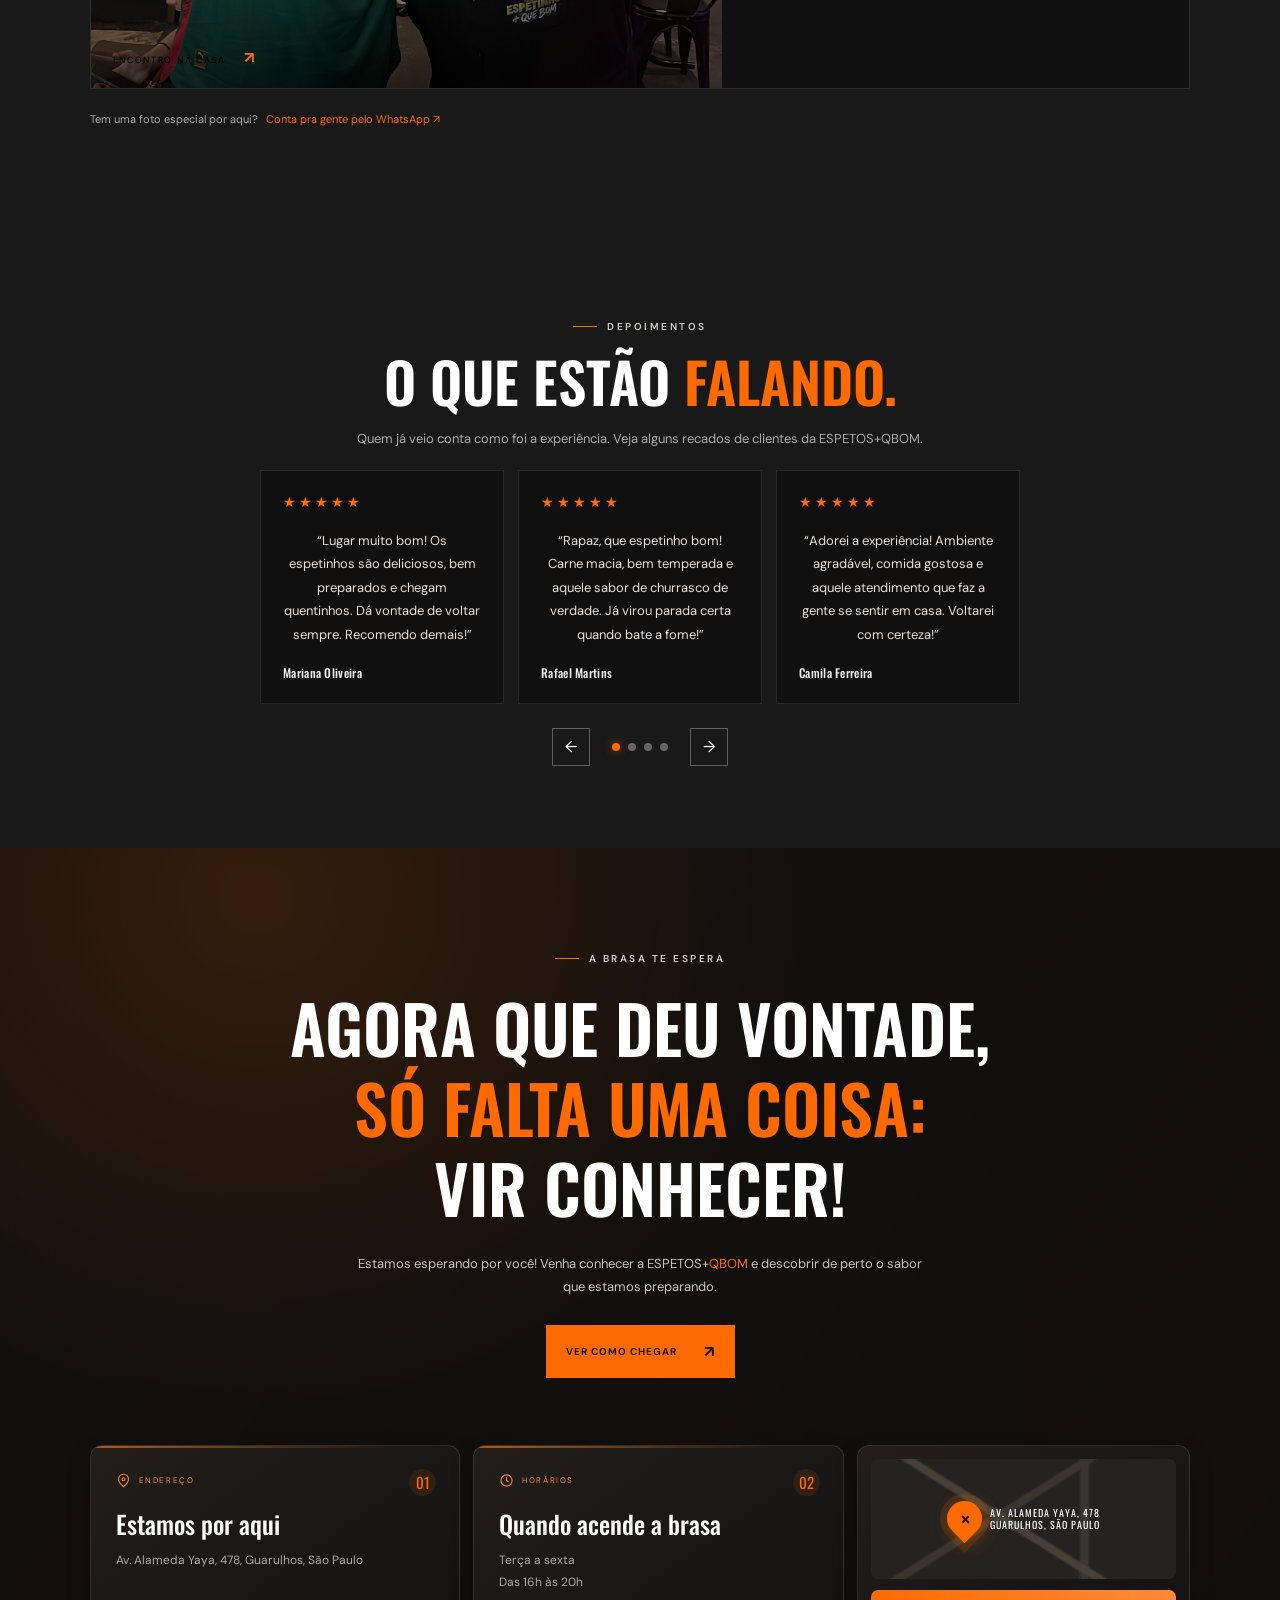
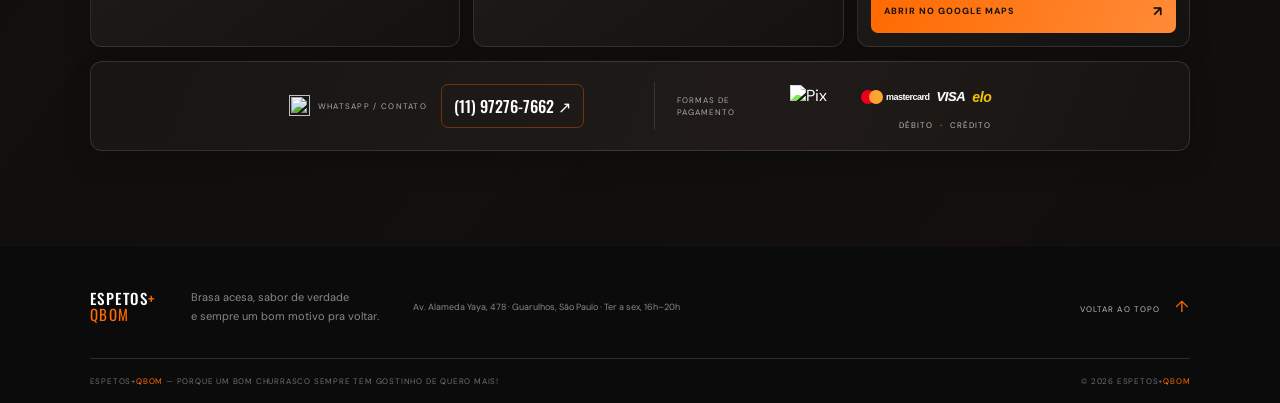
==== commit f893e70d: "Atualizando landing page" ====
--- a/index.html
+++ b/index.html
@@ -28,10 +28,10 @@
       <div class="menu-toolbar" data-reveal><div class="filter-list" role="group" aria-label="Filtrar cardápio"><button class="filter-chip is-active" data-filter="todos" aria-pressed="true">Tudo <span>04</span></button><button class="filter-chip" data-filter="tradicionais" aria-pressed="false">Espetos</button><button class="filter-chip" data-filter="especiais" aria-pressed="false">Especiais</button><button class="filter-chip" data-filter="acompanhamentos" aria-pressed="false">Acompanhamentos</button></div><span class="menu-caption">PREÇOS NÃO INFORMADOS <b>—</b> CONSULTE NO LOCAL</span></div>
       <!-- Itens transcritos do cartaz do estabelecimento; preços não aparecem na imagem. -->
       <div class="menu-grid">
+        <article class="menu-card" data-category="especiais" data-reveal><div class="menu-photo"><img src="https://images.unsplash.com/photo-1558030006-450675393462?auto=format&fit=crop&w=1000&q=85" alt="Carne grelhada com marcas douradas de churrasqueira" loading="lazy"><span class="photo-index">02 / ESPECIAIS</span></div><div class="menu-info"><div class="menu-title"><span>02</span><h3>Combinações especiais</h3></div><p>Kafta com queijo, misto de carne e linguiça, ou misto de carne, frango e linguiça.</p><div class="menu-foot"><span>MISTURAS DA CASA</span><b>PREÇO NO LOCAL</b></div></div></article>
         <article class="menu-card" data-category="tradicionais" data-reveal><div class="menu-photo"><img src="https://images.unsplash.com/photo-1529193591184-b1d58069ecdd?auto=format&fit=crop&w=1000&q=85" alt="Espetos grelhados sobre uma tábua de madeira" loading="lazy"><span class="photo-index">01 / NA BRASA</span></div><div class="menu-info"><div class="menu-title"><span>01</span><h3>Espetos da casa</h3></div><p>Frango, carne, linguiça, tulipa, queijo, coração e lombo suíno, preparados na brasa.</p><div class="menu-foot"><span>ESCOLHA O SEU</span><b>PREÇO NO LOCAL</b></div></div></article>
-        <article class="menu-card" data-category="especiais" data-reveal><div class="menu-photo"><img src="https://images.unsplash.com/photo-1558030006-450675393462?auto=format&fit=crop&w=1000&q=85" alt="Carne grelhada com marcas douradas de churrasqueira" loading="lazy"><span class="photo-index">02 / ESPECIAIS</span></div><div class="menu-info"><div class="menu-title"><span>02</span><h3>Combinações especiais</h3></div><p>Kafta com queijo, misto de carne e linguiça, ou misto de carne, frango e linguiça.</p><div class="menu-foot"><span>MISTURAS DA CASA</span><b>PREÇO NO LOCAL</b></div></div></article>
+        <article class="menu-card" data-category="tradicionais" data-reveal><div class="menu-photo"><img src="https://images.unsplash.com/photo-1544025162-d76694265947?auto=format&fit=crop&w=1000&q=85" alt="Espetos preparados para servir" loading="lazy"><span class="photo-index">04 / MISTOS</span></div><div class="menu-info"><div class="menu-title"><span>04</span><h3>Mistos na brasa</h3></div><p>Carne com linguiça; ou carne, frango e linguiça no mesmo espeto.</p><div class="menu-foot"><span>OPÇÕES DO CARTAZ</span><b>PREÇO NO LOCAL</b></div></div></article>
         <article class="menu-card" data-category="acompanhamentos" data-reveal><div class="menu-photo"><img src="https://images.unsplash.com/photo-1579751626657-72bc17010498?auto=format&fit=crop&w=1000&q=85" alt="Pão de alho tostado na churrasqueira" loading="lazy"><span class="photo-index">03 / PRA ACOMPANHAR</span></div><div class="menu-info"><div class="menu-title"><span>03</span><h3>Pão de alho</h3></div><p>Um clássico do churrasco, tostado na brasa para acompanhar seu espeto.</p><div class="menu-foot"><span>CLÁSSICO DA BRASA</span><b>PREÇO NO LOCAL</b></div></div></article>
-        <article class="menu-card" data-category="tradicionais" data-reveal><div class="menu-photo"><img src="https://images.unsplash.com/photo-1544025162-d76694265947?auto=format&fit=crop&w=1000&q=85" alt="Espetos preparados para servir" loading="lazy"><span class="photo-index">04 / MISTOS</span></div><div class="menu-info"><div class="menu-title"><span>04</span><h3>Mistos na brasa</h3></div><p>Carne com linguiça; ou carne, frango e linguiça no mesmo espeto.</p><div class="menu-foot"><span>OPÇÕES DO CARTAZ</span><b>PREÇO NO LOCAL</b></div></div></article>
       </div><p class="menu-disclaimer">Cardápio transcrito da placa do estabelecimento. Preços não informados; confirme valores e disponibilidade no local.</p>
     </section>
 
